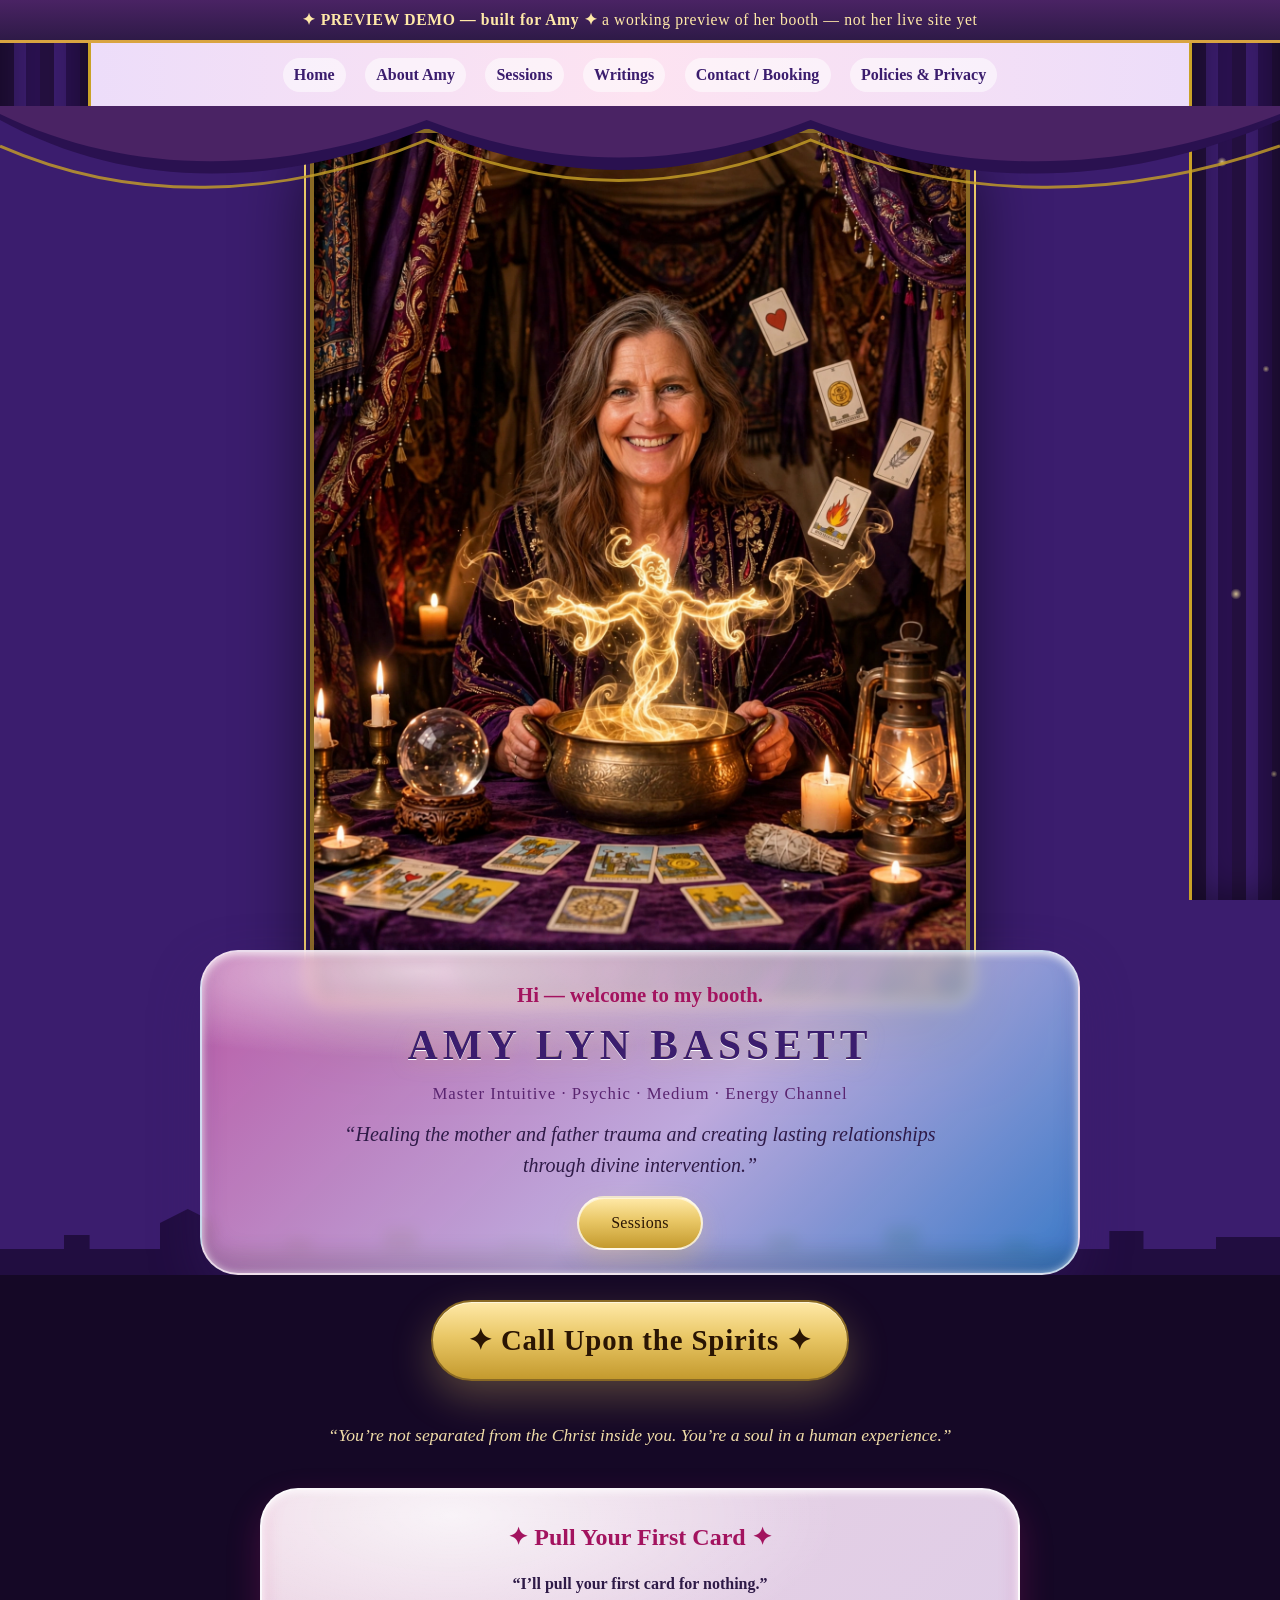
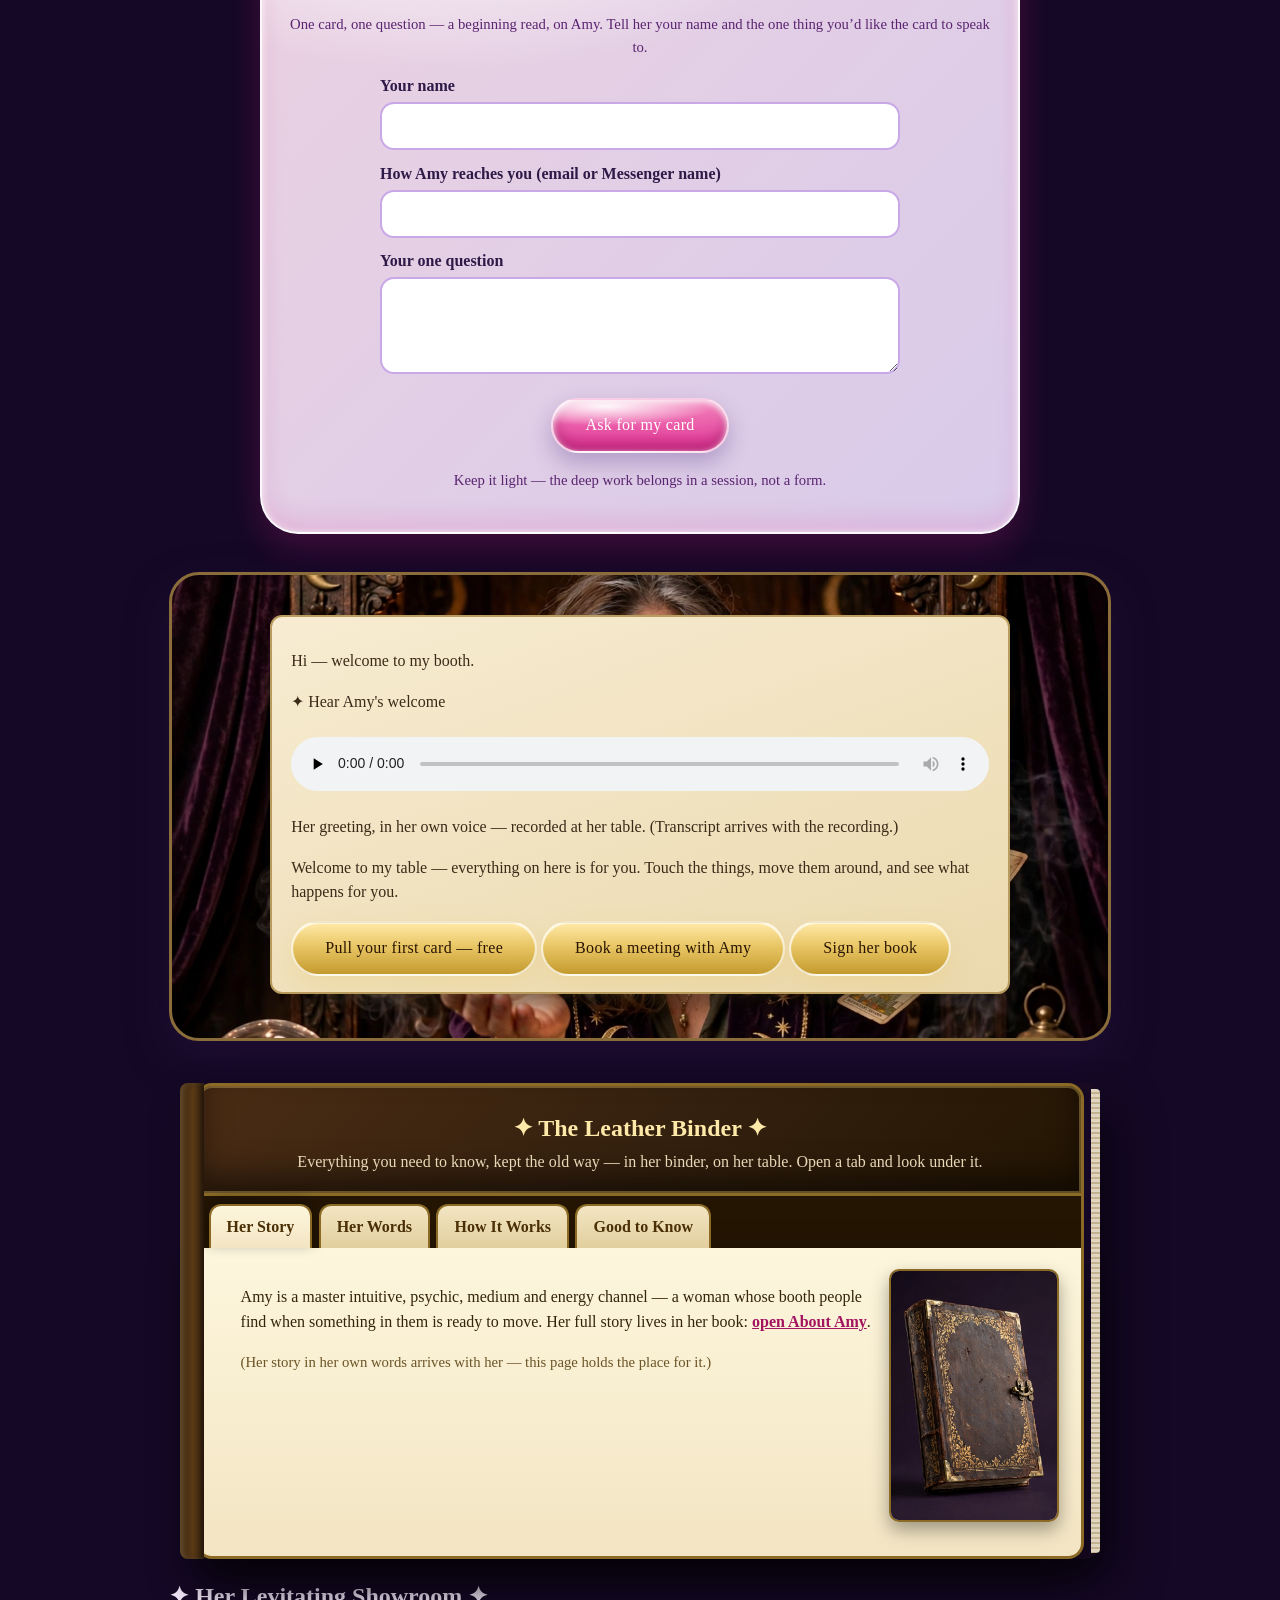
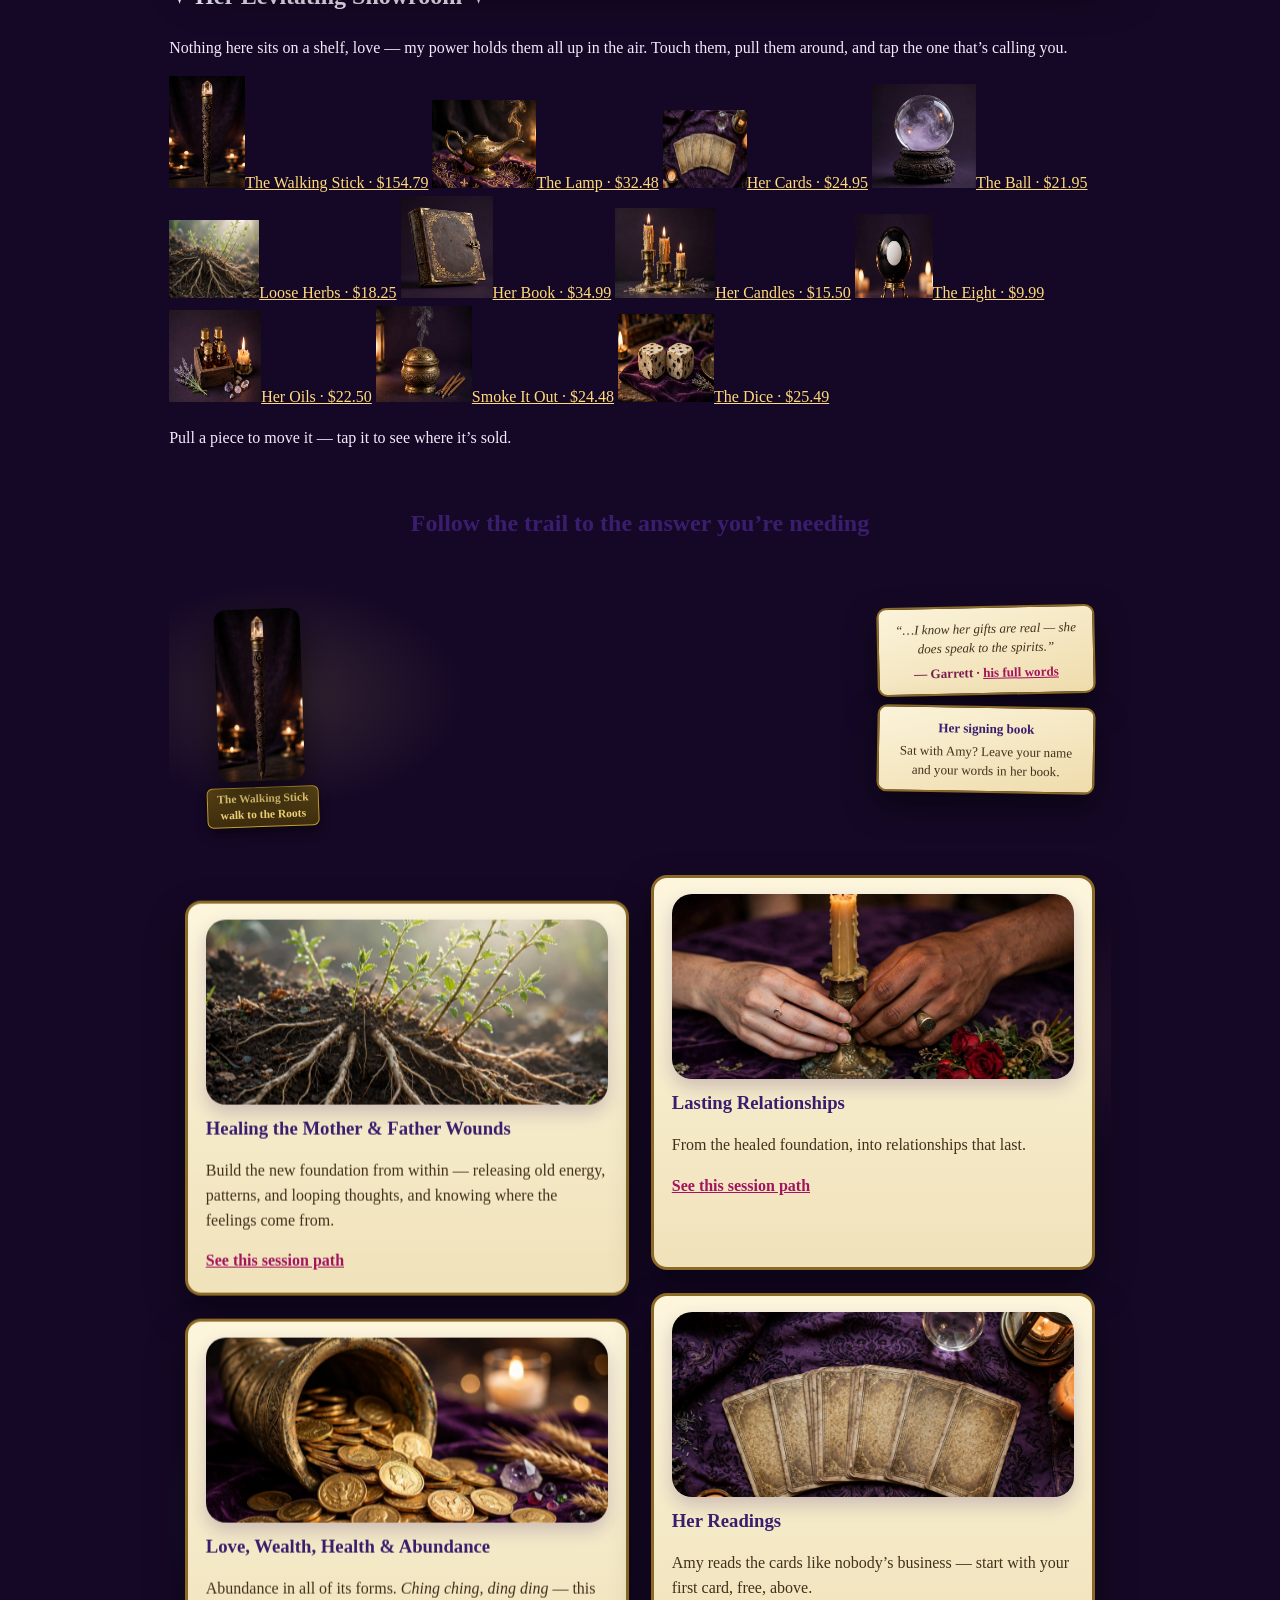
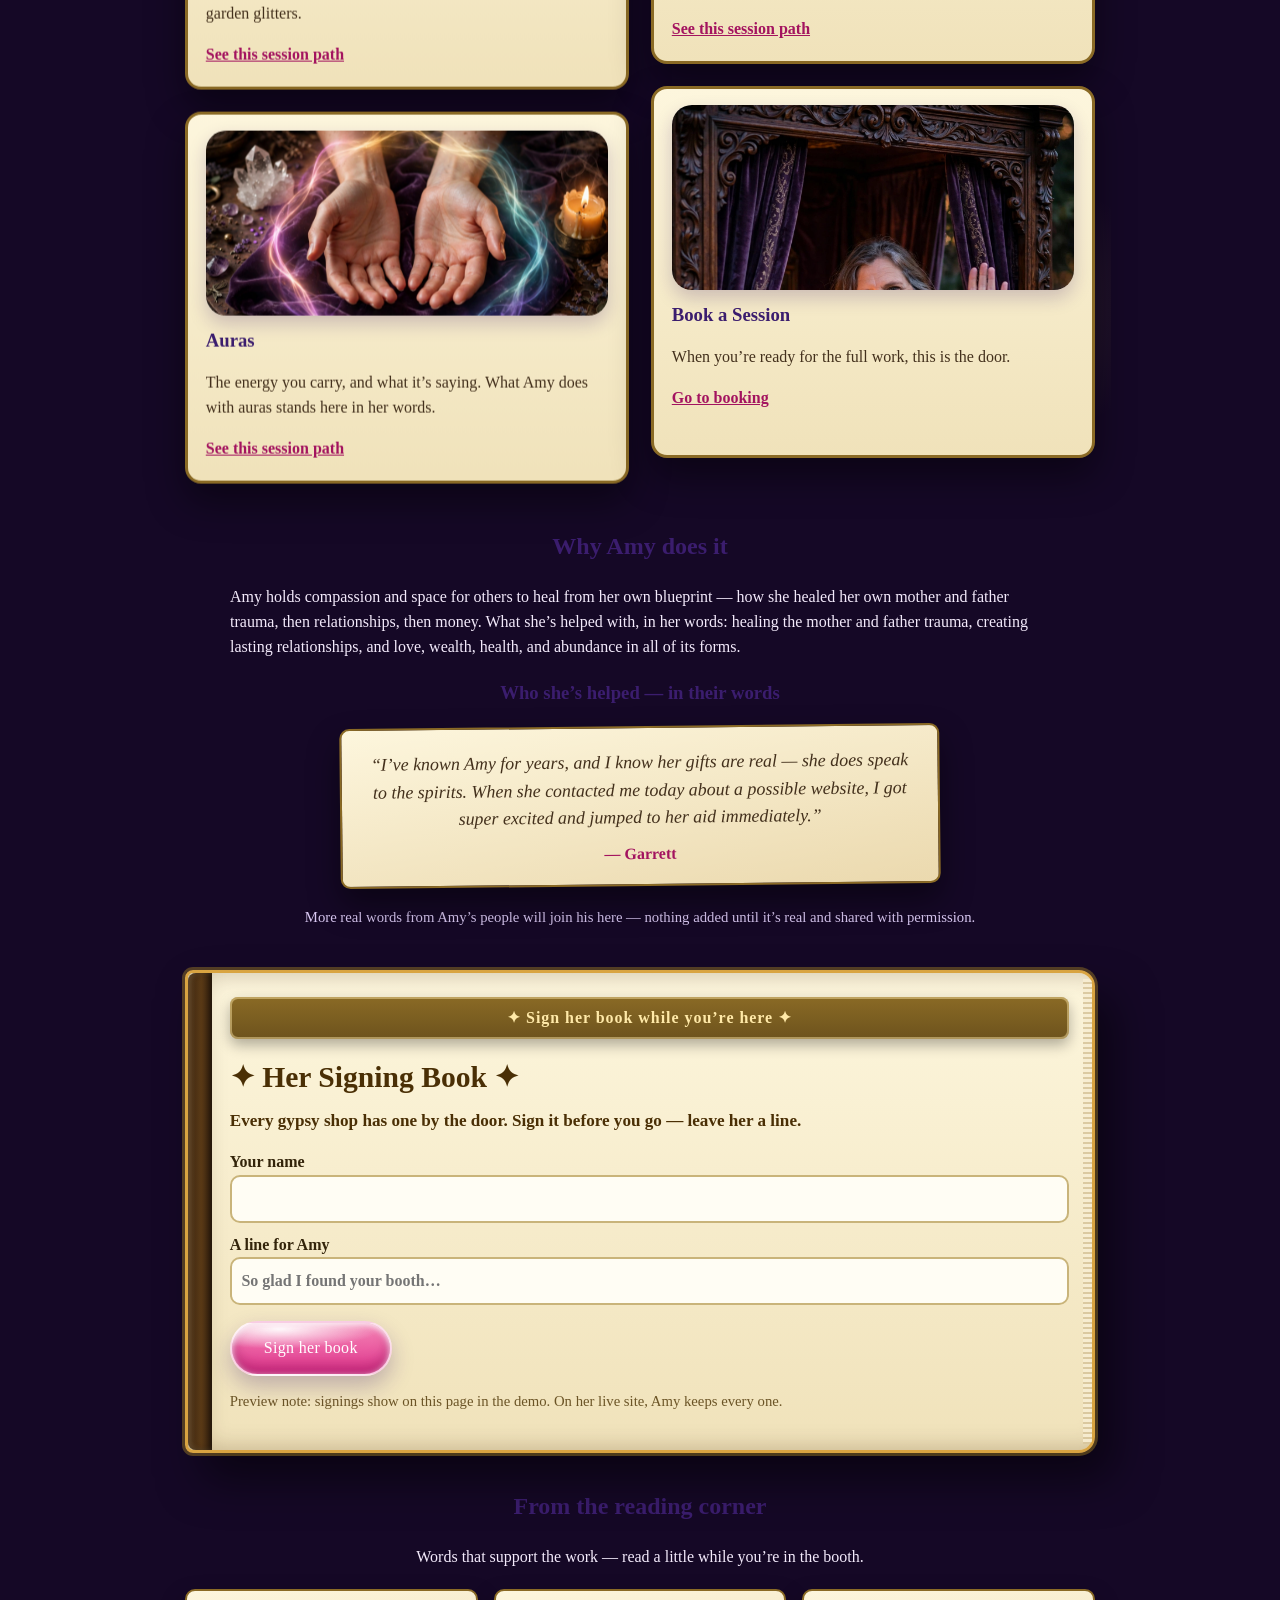
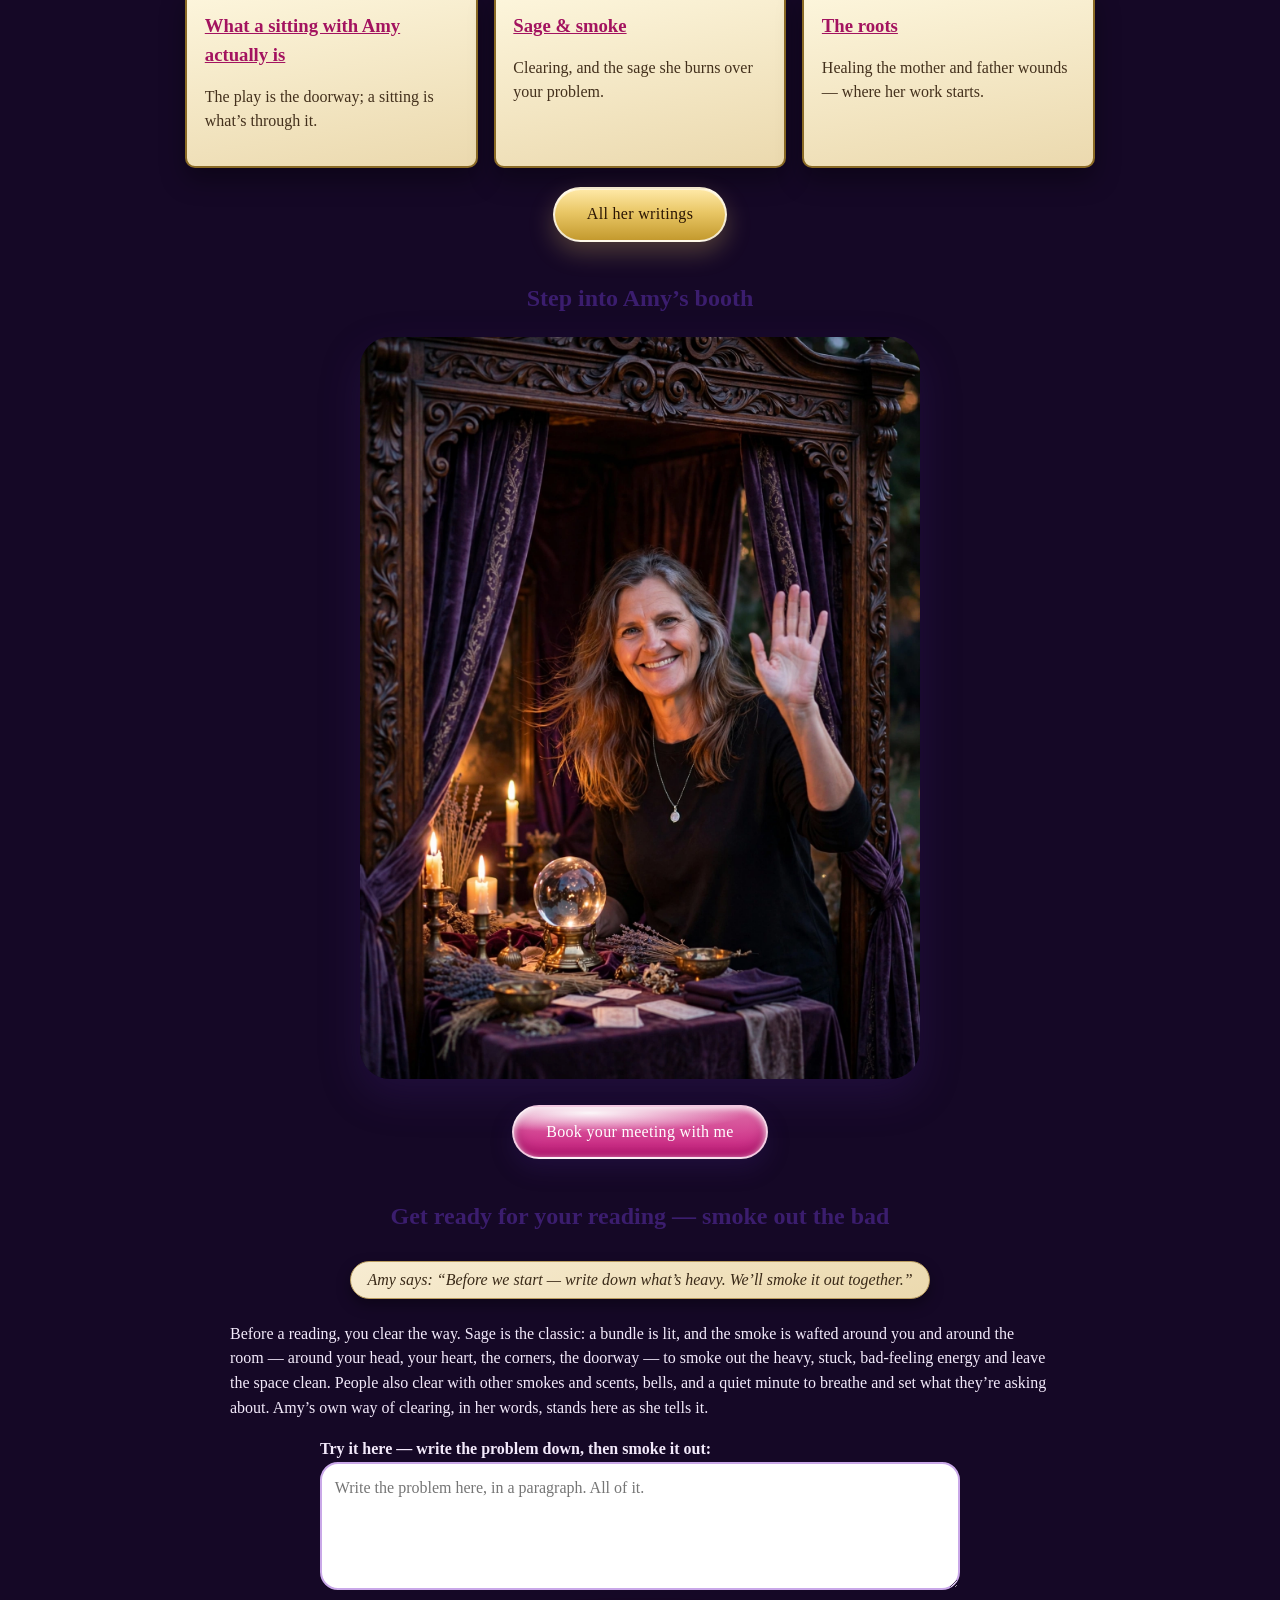
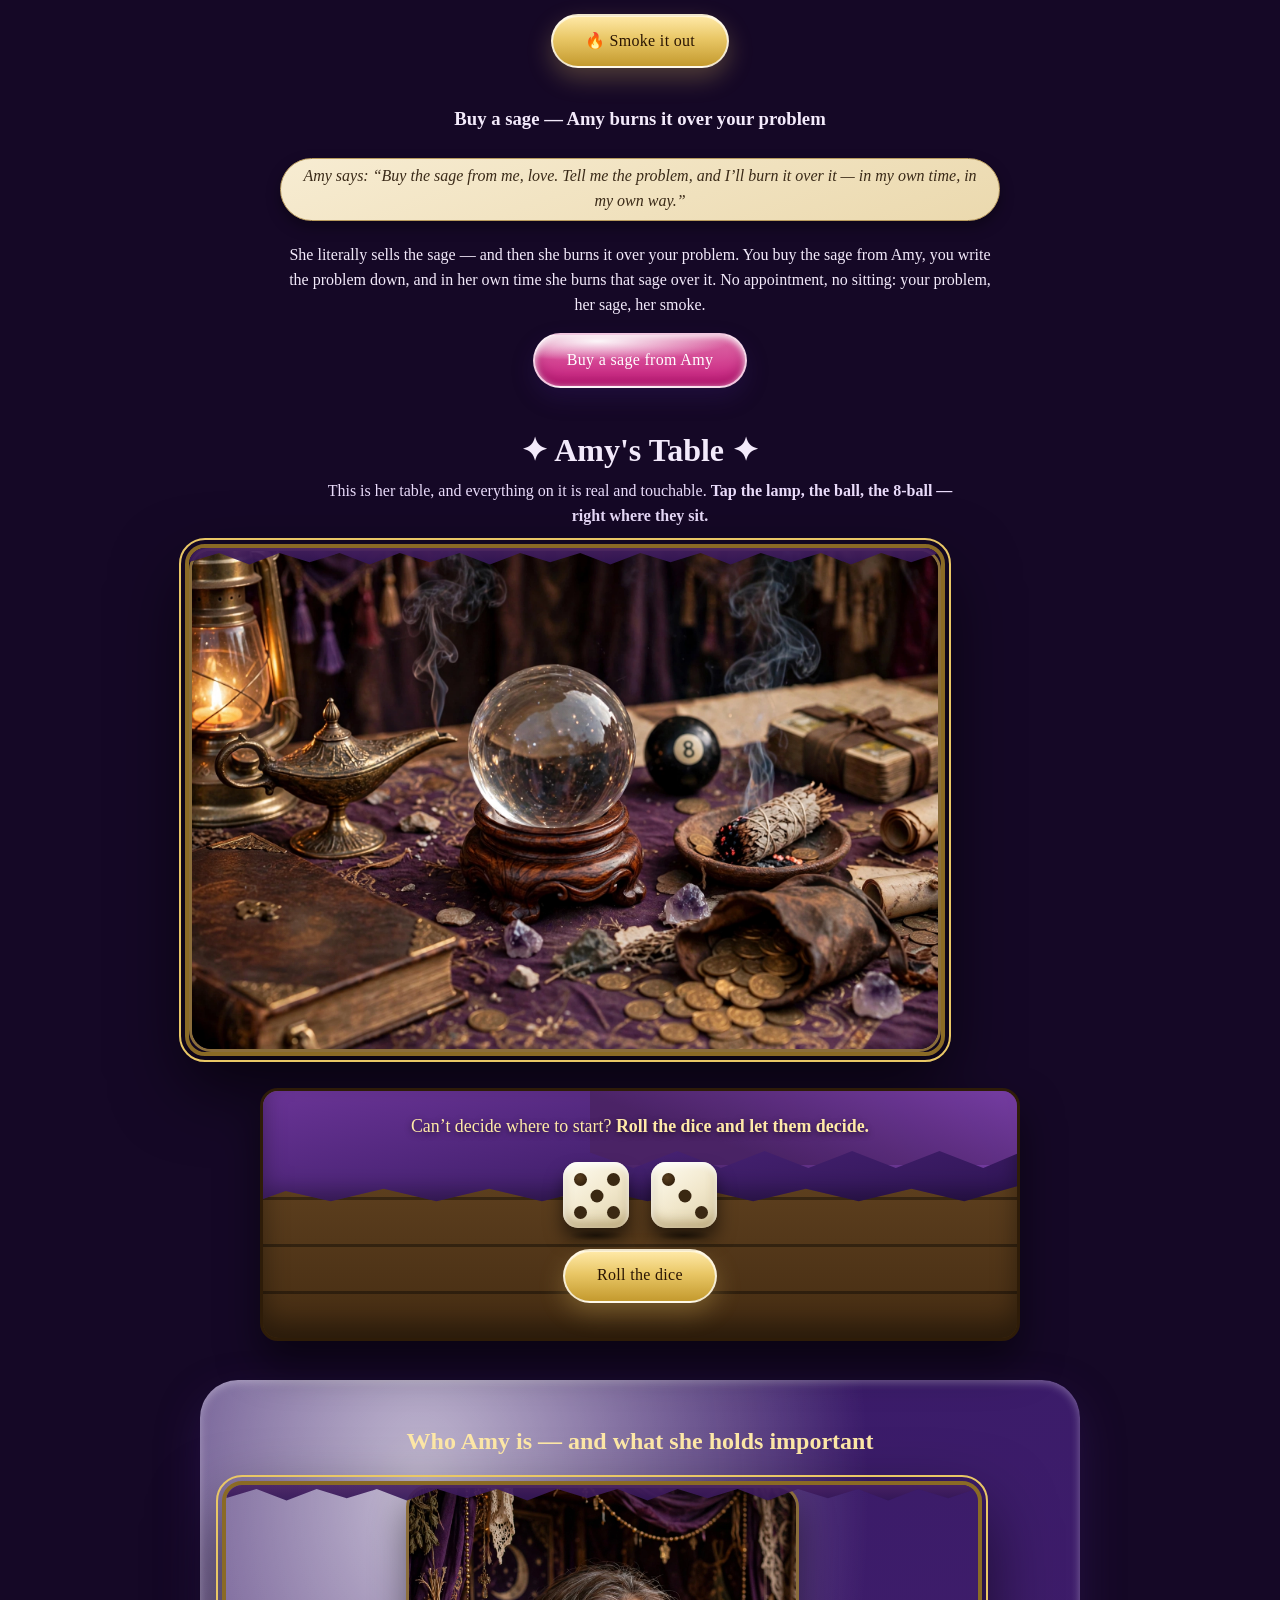
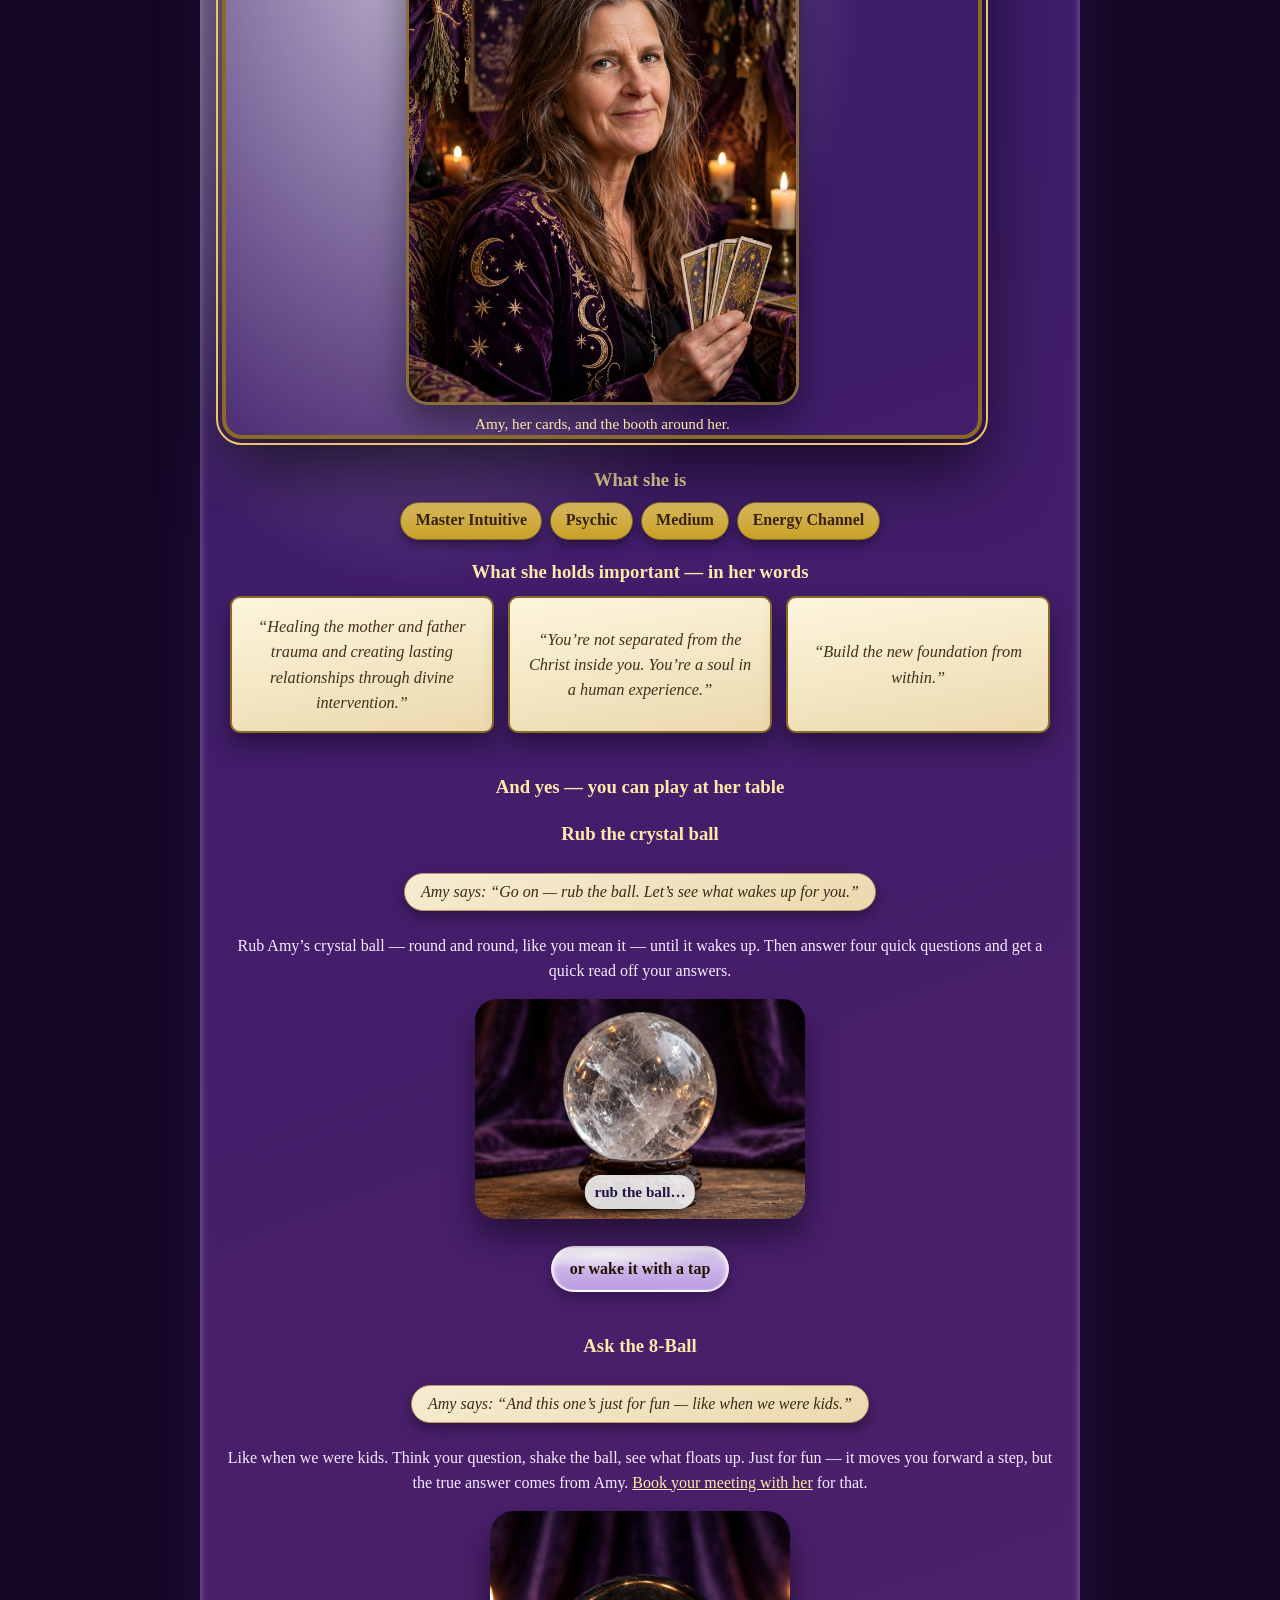
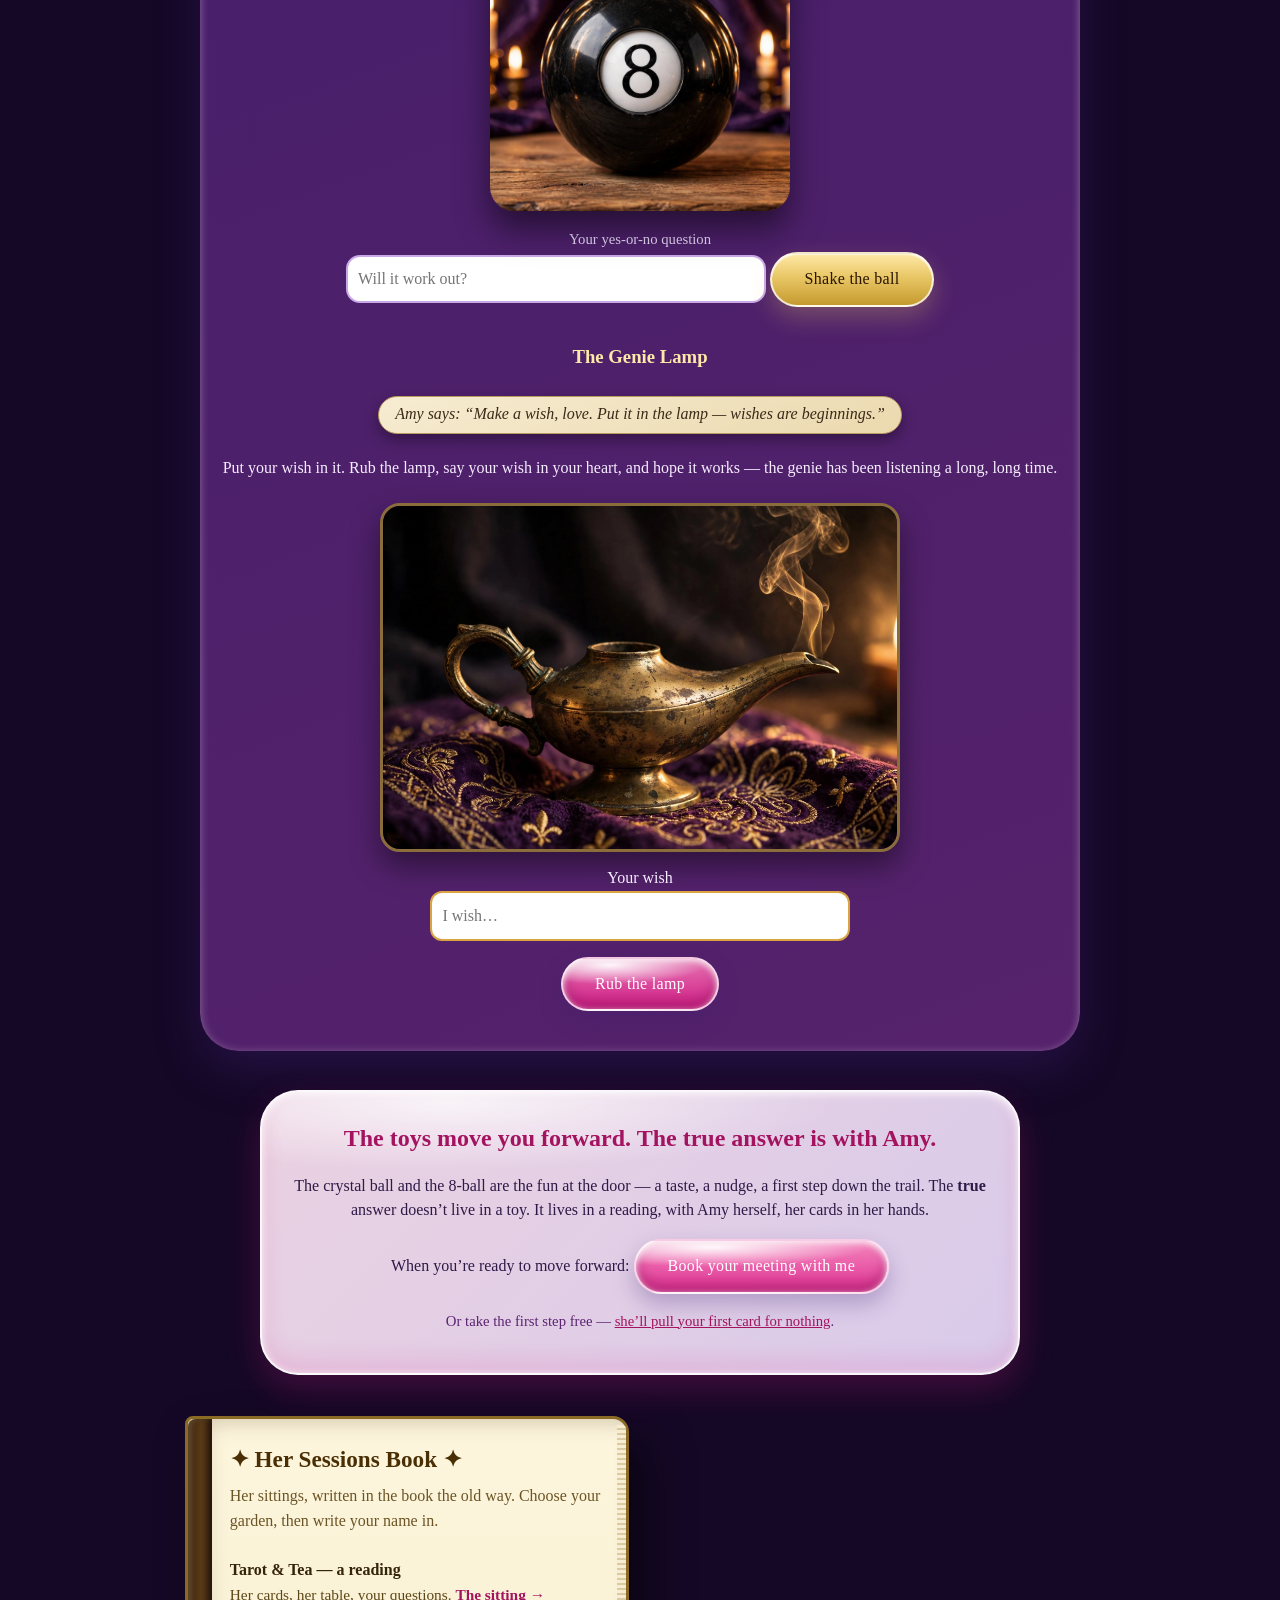
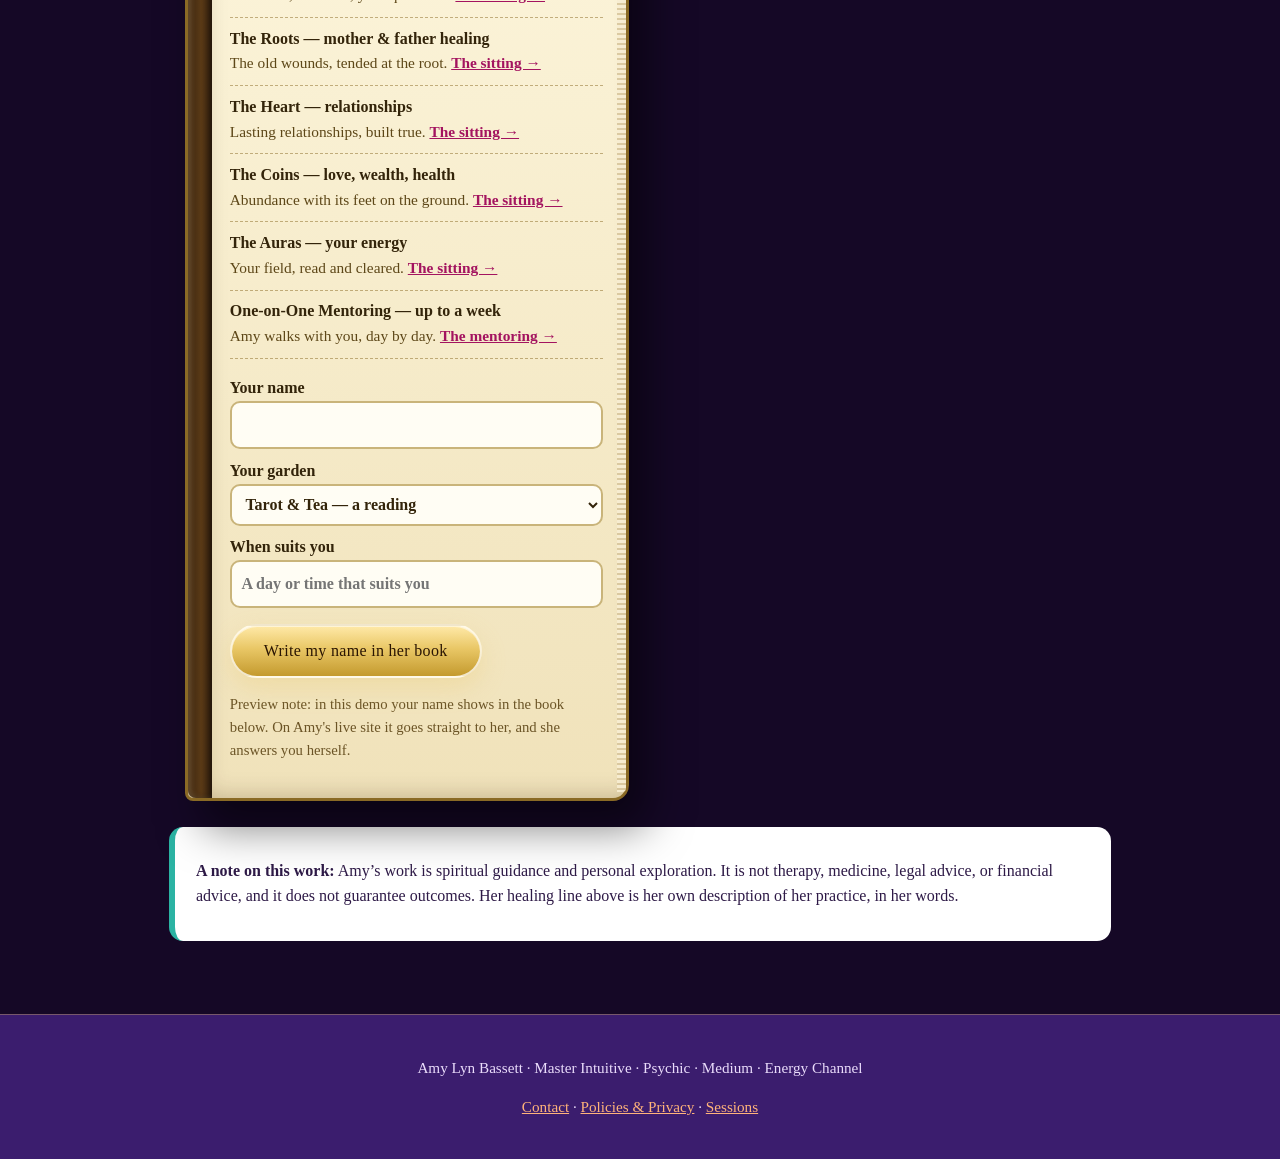
==== index.html @ a8928533 "Round 5: shelves abolished — Her Levitating Showroom (11 floating, draggable sale pieces)" ====
<!DOCTYPE html>
<html lang="en">
<head>
<meta charset="utf-8">
<meta name="viewport" content="width=device-width, initial-scale=1">
<title>Amy Lyn Bassett — Master Intuitive · Psychic · Medium · Energy Channel</title>
<meta name="description" content="Amy Lyn Bassett — master intuitive, psychic, medium, energy channel. Healing the mother and father trauma and creating lasting relationships through divine intervention.">
<link rel="stylesheet" href="style.css">
</head>
<body>
<div class="pagevine left" aria-hidden="true"></div>
<div class="pagevine right" aria-hidden="true"></div>

<div class="demoribbon" role="note">&#10022; PREVIEW DEMO — built for Amy &#10022; <span style="font-weight:400">a working preview of her booth — not her live site yet</span></div>
<a class="skip" href="#main">Skip to content</a>
<nav class="main" aria-label="Main">
  <a href="index.html">Home</a>
  <a href="about.html">About Amy</a>
  <a href="sessions.html">Sessions</a>
  <a href="articles.html">Writings</a>
  <a href="contact.html">Contact / Booking</a>
  <a href="policies.html">Policies &amp; Privacy</a>
</nav>

<header class="hero">
  <svg class="drape" viewBox="0 0 1200 90" preserveAspectRatio="none" aria-hidden="true">
    <path d="M0 0 H1200 V14 C 1050 84, 900 84, 760 22 C 640 78, 520 78, 400 22 C 260 84, 120 84, 0 14 Z" fill="#2A1150"/>
    <path d="M0 0 H1200 V8 C 1050 70, 900 70, 760 14 C 640 64, 520 64, 400 14 C 260 70, 120 70, 0 8 Z" fill="#4A2364"/>
    <path d="M0 40 C 120 96, 260 96, 400 34 C 520 88, 640 88, 760 34 C 900 96, 1050 96, 1200 40" fill="none" stroke="#C9A227" stroke-width="3" opacity="0.8"/>
  </svg>
  <img src="assets/table-hero.webp" alt="Amy Lyn Bassett at her reading table in her booth, greeting you — tarot cards, a crystal ball, candles and sage on the purple cloth, the genie of light and smoke rising from her brass pot. Artwork.">
  <div class="gel">
    <p style="font-size:1.3rem;margin:.1rem 0 0;color:#A3135F"><strong>Hi — welcome to my booth.</strong></p>
    <h1>AMY LYN BASSETT</h1>
    <p class="titles">Master Intuitive · Psychic · Medium · Energy Channel</p>
    <p class="headline">&ldquo;Healing the mother and father trauma and creating lasting relationships through divine intervention.&rdquo;</p>
    <a class="btn" href="sessions.html">Sessions</a>
  </div>
  <svg class="townline" viewBox="0 0 1200 70" preserveAspectRatio="none" aria-hidden="true">
    <path d="M0 70 V44 L60 44 L60 30 L84 30 L84 44 L150 44 L150 18 L176 4 L202 18 L202 44 L268 44 L268 34 L292 34 L292 44 L360 44 L360 24 L392 24 L392 44 L470 44 L470 38 L520 38 L520 44 L610 44 L610 14 L626 2 L642 14 L642 44 L720 44 L720 30 L748 30 L748 44 L830 44 L830 22 L862 22 L862 44 L940 44 L940 36 L966 36 L966 44 L1040 44 L1040 26 L1072 26 L1072 44 L1140 44 L1140 32 L1200 32 V70 Z" fill="#1D0B38"/>
  </svg>
</header>

<section class="summon" aria-label="Call upon the spirits">
  <button class="summonbtn" id="summonBtn" type="button">&#10022; Call Upon the Spirits &#10022;</button>
  <p class="summonmsg" id="summonMsg" hidden>The candles are lit and the smoke is rising — <strong>the spirits are listening.</strong> Come down to her table and touch her things. When you're ready, rub the crystal ball and answer four little questions.</p>
</section>





<main id="main">
  <p class="frame">&ldquo;You&rsquo;re not separated from the Christ inside you. You&rsquo;re a soul in a human experience.&rdquo;</p>

  <section class="pull" id="pull" aria-labelledby="pull-h">
    <h2 id="pull-h">&#10022; Pull Your First Card &#10022;</h2>
    <p><strong>&ldquo;I&rsquo;ll pull your first card for nothing.&rdquo;</strong></p>
    <p class="note">One card, one question — a beginning read, on Amy. Tell her your name and the one thing you&rsquo;d like the card to speak to.</p>
    <!-- SETUP: wire this form's action to Amy's chosen route (her Messenger or form provider) at launch. See README-SETUP.md -->
    <form class="pullform" method="post" action="#pull">
      <label for="pname">Your name</label>
      <input id="pname" name="name" type="text" autocomplete="name" required>
      <label for="pcontact">How Amy reaches you (email or Messenger name)</label>
      <input id="pcontact" name="contact" type="text" required>
      <label for="pq">Your one question</label>
      <textarea id="pq" name="question" rows="3" required></textarea>
      <p style="text-align:center"><button class="btn pink" type="submit">Ask for my card</button></p>
    </form>
    <p class="note">Keep it light — the deep work belongs in a session, not a form.</p>
  </section>

  <section class="boothscene" style="background-image:url('assets/scene-booth.webp')" aria-label="Amy's booth">
  <div class="sceneveil">
    <div class="welcomecard">
      <p class="boothhello">Hi — welcome to my booth.</p>
      <div class="welcomeplayer">
        <p class="wp-title">&#10022; Hear Amy's welcome</p>
        <audio controls preload="none" src="assets/welcome.mp3" aria-label="Amy's welcome, in her own voice"></audio>
        <p class="wp-note">Her greeting, in her own voice — recorded at her table. (Transcript arrives with the recording.)</p>
      </div>
      <p class="boothsub">Welcome to my table — everything on here is for you. Touch the things, move them around, and see what happens for you.</p>
      <div class="boothcta"><a class="btn" href="#pull">Pull your first card — free</a> <a class="btn btn-ghost" href="sessions.html">Book a meeting with Amy</a> <a class="btn btn-ghost" href="#signingbook">Sign her book</a></div>
    </div>
  </div>
</section>

<section class="binder" id="binder" aria-label="Amy's leather binder — everything you need to know">
  <div class="bindercover">
    <h2>&#10022; The Leather Binder &#10022;</h2>
    <p>Everything you need to know, kept the old way — in her binder, on her table. Open a tab and look under it.</p>
  </div>
  <div class="bindertabs" role="tablist" aria-label="Binder tabs">
    <button class="btab" role="tab" aria-selected="true" data-tab="story" type="button">Her Story</button>
    <button class="btab" role="tab" aria-selected="false" data-tab="words" type="button">Her Words</button>
    <button class="btab" role="tab" aria-selected="false" data-tab="how" type="button">How It Works</button>
    <button class="btab" role="tab" aria-selected="false" data-tab="know" type="button">Good to Know</button>
  </div>
  <div class="binderpage" data-page="story">
    <img class="binderpic" src="assets/obj-book.webp" alt="Her leather binder — worn brown leather tooled in gold, with brass corners and a brass clasp. Artwork.">
    <p>Amy is a master intuitive, psychic, medium and energy channel — a woman whose booth people find when something in them is ready to move. Her full story lives in her book: <a href="about.html">open About Amy</a>.</p>
    <p class="note">(Her story in her own words arrives with her — this page holds the place for it.)</p>
  </div>
  <div class="binderpage" data-page="words" hidden>
    <blockquote class="bquote">&ldquo;Healing the mother and father trauma and creating lasting relationships through divine intervention.&rdquo;</blockquote>
    <blockquote class="bquote">&ldquo;You're not separated from the Christ inside you. You're a soul in a human experience.&rdquo;</blockquote>
    <blockquote class="bquote">&ldquo;Build the new foundation from within.&rdquo;</blockquote>
    <p class="note">Her words, exactly as she says them.</p>
  </div>
  <div class="binderpage" data-page="how" hidden>
    <ol class="bstep">
      <li><strong>Pull your first card — free.</strong> One card, one question, on Amy.</li>
      <li><strong>Play at her table.</strong> The ball, the lamp, the smoke — little tastes that move you forward.</li>
      <li><strong>Get your quick read.</strong> Answer four little questions; Amy's helper drafts, Amy reads it and sends it herself.</li>
      <li><strong>Book the true answer.</strong> The deep work happens with Amy, in a sitting. Write your name in her sessions book below.</li>
    </ol>
  </div>
  <div class="binderpage" data-page="know" hidden>
    <ul class="bstep">
      <li>Readings are spiritual guidance and personal exploration — never therapy, medicine, or legal or financial advice.</li>
      <li>Nothing here promises an outcome. The work is honest or it isn't Amy's.</li>
      <li>What you tell the booth stays with the booth — used for your read and your follow-through, nothing else.</li>
      <li>The full word lives on the <a href="policies.html">Policies &amp; Privacy page</a>.</li>
    </ul>
  </div>
</section>



<section class="showroom" id="showroom" aria-labelledby="showroom-h">
  <h2 id="showroom-h">&#10022; Her Levitating Showroom &#10022;</h2>
  <p class="showroomline">Nothing here sits on a shelf, love — my power holds them all up in the air. Touch them, pull them around, and tap the one that&rsquo;s calling you.</p>
  <div class="showstage" id="showstage">
    <a class="levitem" data-buy="etsy-moondancer-staff" href="https://www.etsy.com/listing/4576373464/the-moondancer-handmade-wooden-walking?utm_source=OpenGraph&amp;utm_medium=PageTools&amp;utm_campaign=Share" target="_blank" rel="sponsored noopener" style="left:3%;top:26px;--amp:8px;--per:6.8s;--ph:-1.2s"><span class="levfloat"><img src="assets/obj-stick.webp" alt="The walking stick: a carved wooden staff with a crystal set in its top" style="width:76px;height:112px"><i class="levshadow" aria-hidden="true"></i><span class="plaque">The Walking Stick · $154.79</span></span></a>
    <a class="levitem" data-buy="etsy-brass-genie-lamp" href="https://www.etsy.com/listing/1380761013/brass-genie-lamp-embossed-aladin-oil" target="_blank" rel="sponsored noopener" style="left:27%;top:104px;--amp:11px;--per:5.6s;--ph:-3.4s"><span class="levfloat"><img src="assets/genie-lamp.webp" alt="A brass genie lamp" style="width:104px;height:88px"><i class="levshadow" aria-hidden="true"></i><span class="plaque">The Lamp · $32.48</span></span></a>
    <a class="levitem" data-buy="crookedcrows-rider-tarot" href="https://crookedcrows.com/product/the-rider-tarot-deck/" target="_blank" rel="sponsored noopener" style="left:52%;top:30px;--amp:9px;--per:7.4s;--ph:-0.6s"><span class="levfloat"><img src="assets/door-tarot.webp" alt="Her cards — a tarot deck" style="width:84px;height:78px"><i class="levshadow" aria-hidden="true"></i><span class="plaque">Her Cards · $24.95</span></span></a>
    <a class="levitem" data-buy="phoenixorion-crystal-ball-wood-stand" href="https://www.phoenixorion.com/phoenixorion/gazingballs3.htm" target="_blank" rel="sponsored noopener" style="left:75%;top:112px;--amp:12px;--per:6.2s;--ph:-4.8s"><span class="levfloat"><img src="assets/obj-ball.webp" alt="The crystal ball on its carved wood base" style="width:104px;height:104px"><i class="levshadow" aria-hidden="true"></i><span class="plaque">The Ball · $21.95</span></span></a>
    <a class="levitem" data-buy="mrh-loose-herbs" href="https://mountainroseherbs.com/cultivated-white-sage" target="_blank" rel="sponsored noopener" style="left:87%;top:238px;--amp:8px;--per:5.9s;--ph:-2.7s"><span class="levfloat"><img src="assets/door-roots.webp" alt="Loose herbs — cultivated white sage" style="width:90px;height:78px"><i class="levshadow" aria-hidden="true"></i><span class="plaque">Loose Herbs · $18.25</span></span></a>
    <a class="levitem" data-buy="etsy-refillable-leather-journal" href="https://www.etsy.com/listing/1267091130/refillable-leather-journal-premium-lined?click_key=e75cf0c1ce2c215ab919f5385ae7e8b286da867d%3A1267091130&amp;click_sum=8d61a482&amp;ref=related-1&amp;frs=1&amp;sts=1" target="_blank" rel="sponsored noopener" style="left:12%;top:242px;--amp:10px;--per:7.8s;--ph:-5.5s"><span class="levfloat"><img src="assets/obj-book.webp" alt="Her leather book" style="width:92px;height:102px"><i class="levshadow" aria-hidden="true"></i><span class="plaque">Her Book · $34.99</span></span></a>
    <a class="levitem" data-buy="etsy-beeswax-pillar" href="https://www.etsy.com/listing/237632308/short-beeswax-pillar-3-tall-beeswax" target="_blank" rel="sponsored noopener" style="left:36%;top:296px;--amp:9px;--per:6.5s;--ph:-1.9s"><span class="levfloat"><img src="assets/obj-candles.webp" alt="Her candles" style="width:100px;height:90px"><i class="levshadow" aria-hidden="true"></i><span class="plaque">Her Candles · $15.50</span></span></a>
    <a class="levitem" data-buy="maziply-magic-eight-ball" href="https://www.maziply.com/a/s/products/mattel-magic-eight-ball-novelty-toy" target="_blank" rel="sponsored noopener" style="left:60%;top:246px;--amp:11px;--per:5.4s;--ph:-4.1s"><span class="levfloat"><img src="assets/obj-eight.webp" alt="The magic eight ball" style="width:78px;height:84px"><i class="levshadow" aria-hidden="true"></i><span class="plaque">The Eight · $9.99</span></span></a>
    <a class="levitem" data-buy="mrh-lavender-oil" href="https://mountainroseherbs.com/lavender-essential-oil?correlationId=null" target="_blank" rel="sponsored noopener" style="left:80%;top:372px;--amp:8px;--per:7.1s;--ph:-0.3s"><span class="levfloat"><img src="assets/obj-oils.webp" alt="Essential oils" style="width:92px;height:92px"><i class="levshadow" aria-hidden="true"></i><span class="plaque">Her Oils · $22.50</span></span></a>
    <a class="levitem" data-buy="etsy-brass-incense-burner" href="https://www.etsy.com/listing/4538906495/vintage-brass-incense-burner-engraved" target="_blank" rel="sponsored noopener" style="left:23%;top:428px;--amp:10px;--per:6.9s;--ph:-3.0s"><span class="levfloat"><img src="assets/obj-incense.webp" alt="The incense burner" style="width:96px;height:96px"><i class="levshadow" aria-hidden="true"></i><span class="plaque">Smoke It Out · $24.48</span></span></a>
    <a class="levitem" data-buy="etsy-wooden-dice-set" href="https://www.etsy.com/listing/514417885/giant-wooden-yardzee-dice-set-complete" target="_blank" rel="sponsored noopener" style="left:55%;top:428px;--amp:9px;--per:6.1s;--ph:-5.9s"><span class="levfloat"><img src="assets/obj-dice.webp" alt="The dice — antique bone dice resting on purple velvet" style="width:96px;height:88px"><i class="levshadow" aria-hidden="true"></i><span class="plaque">The Dice · $25.49</span></span></a>
  </div>
  <p class="shownote">Pull a piece to move it — tap it to see where it&rsquo;s sold.</p>
</section>


  <h2 class="trailhead" style="text-align:center;color:var(--deep)">Follow the trail to the answer you&rsquo;re needing</h2>
  <div class="trail">
  <div class="traillane">
    <div class="sticklane">
  <a class="stickstand" href="sessions.html#healing" aria-label="The walking stick — take the path to the Roots"><img src="assets/obj-stick.webp" alt="Amy's walking stick: a carved wooden staff with a crystal set in its top, standing at the head of the path"><span>The Walking Stick<br>walk to the Roots</span></a>
    </div>
    <div class="carpet" aria-label="Two notes riding together at the head of the trail, like a magic carpet">
<figure class="floater fl"><blockquote>&ldquo;&hellip;I know her gifts are real — she does speak to the spirits.&rdquo;</blockquote><figcaption>— Garrett &middot; <a href="#garrett-card">his full words</a></figcaption></figure>
<a class="floater fr link" href="#signingbook"><strong>Her signing book</strong><span>Sat with Amy? Leave your name and your words in her book.</span></a>
    </div>
  </div>

    <article class="door">
      <img class="doorimg" src="assets/door-roots.webp" alt="Photograph of real roots in dark soil with new green shoots rising into morning light.">
      <h3>Healing the Mother &amp; Father Wounds</h3>
      <p>Build the new foundation from within — releasing old energy, patterns, and looping thoughts, and knowing where the feelings come from.</p>
      <a href="sessions.html#healing">See this session path</a>
    </article>
    <article class="door">
      <img class="doorimg" src="assets/door-heart.webp" alt="Photograph of two hands holding one lit candle together, roses beside them on purple velvet.">
      <h3>Lasting Relationships</h3>
      <p>From the healed foundation, into relationships that last.</p>
      <a href="sessions.html#relationships">See this session path</a>
    </article>
    <article class="door" id="money-door">
      <img class="doorimg" src="assets/door-coins.webp" alt="Photograph of real gold coins spilling from a brass cornucopia onto purple cloth, glinting in candlelight.">
      <h3>Love, Wealth, Health &amp; Abundance</h3>
      <p>Abundance in all of its forms. <em>Ching ching, ding ding</em> — this garden glitters.</p>
      <a href="sessions.html#abundance" id="chime-link">See this session path</a>
    </article>
    <article class="door">
      <img class="doorimg" src="assets/door-tarot.webp" alt="Photograph of real worn tarot cards fanned on purple cloth beside a crystal ball and a brass lantern.">
      <h3>Her Readings</h3>
      <p>Amy reads the cards like nobody&rsquo;s business — start with your first card, free, above.</p>
      <a href="sessions.html#readings">See this session path</a>
    </article>
    <article class="door">
      <img class="doorimg" src="assets/door-auras.webp" alt="Photograph of open hands on purple velvet, ringed by soft bands of pink, gold, teal and violet light.">
      <h3>Auras</h3>
      <p>The energy you carry, and what it&rsquo;s saying. What Amy does with auras stands here in her words.</p>
      <a href="sessions.html#auras">See this session path</a>
    </article>
    <article class="door">
      <img class="doorimg" style="object-position:center 6%" src="assets/booth.webp" alt="Amy waving hello from the carved entrance of her booth, her table and crystal ball beside her. Artwork.">
      <h3>Book a Session</h3>
      <p>When you&rsquo;re ready for the full work, this is the door.</p>
      <a href="contact.html">Go to booking</a>
    </article>
  </div>

  <section aria-labelledby="why-h" style="max-width:820px;margin:2.4rem auto">
    <h2 id="why-h" style="text-align:center;color:var(--deep)">Why Amy does it</h2>
    <p>Amy holds compassion and space for others to heal from her own blueprint — how she healed her own mother and father trauma, then relationships, then money. What she&rsquo;s helped with, in her words: healing the mother and father trauma, creating lasting relationships, and love, wealth, health, and abundance in all of its forms.</p>
    <h3 style="text-align:center;color:var(--deep)">Who she&rsquo;s helped — in their words</h3>
    <!-- Real testimonials only, with permission. First real card: Garrett's own words, given 2026-10-15. -->
    <figure class="tcard" id="garrett-card">
      <blockquote>&ldquo;I&rsquo;ve known Amy for years, and I know her gifts are real — she does speak to the spirits. When she contacted me today about a possible website, I got super excited and jumped to her aid immediately.&rdquo;</blockquote>
      <figcaption>— Garrett</figcaption>
    </figure>
    <p class="note" style="text-align:center">More real words from Amy&rsquo;s people will join his here — nothing added until it&rsquo;s real and shared with permission.</p>
  </section>

  <div style="max-width:1060px;margin:0 auto;padding:0 1rem">
<div class="openbook featured" id="signingbook">
    <p class="signflag">&#10022; Sign her book while you&rsquo;re here &#10022;</p>
    <h2>&#10022; Her Signing Book &#10022;</h2>
    <p class="booknote">Every gypsy shop has one by the door. Sign it before you go — leave her a line.</p>
    <form class="bookform" id="signForm">
      <label>Your name <input required name="sg_name" type="text" autocomplete="name"></label>
      <label>A line for Amy <input name="sg_line" type="text" maxlength="120" placeholder="So glad I found your booth&hellip;"></label>
      <button class="btn pink" type="submit">Sign her book</button>
      <p class="note" id="signMsg" hidden></p>
      <p class="note">Preview note: signings show on this page in the demo. On her live site, Amy keeps every one.</p>
    </form>
    <ul class="signedlist" id="signList" aria-live="polite"></ul>
  </div>
  </div>

    <section aria-labelledby="writings-h" style="max-width:1060px;margin:2.2rem auto;padding:0 1rem">
    <h2 id="writings-h" style="text-align:center;color:var(--deep)">From the reading corner</h2>
    <p style="text-align:center;max-width:640px;margin:0 auto">Words that support the work — read a little while you&rsquo;re in the booth.</p>
    <div class="artcards">
      <article class="artcard"><h3><a href="article-sitting.html">What a sitting with Amy actually is</a></h3><p>The play is the doorway; a sitting is what&rsquo;s through it.</p></article>
      <article class="artcard"><h3><a href="article-sage.html">Sage &amp; smoke</a></h3><p>Clearing, and the sage she burns over your problem.</p></article>
      <article class="artcard"><h3><a href="article-roots.html">The roots</a></h3><p>Healing the mother and father wounds — where her work starts.</p></article>
    </div>
    <p style="text-align:center"><a class="btn btn-ghost" href="articles.html">All her writings</a></p>
  </section>

<section aria-labelledby="booth-h" style="max-width:860px;margin:2.4rem auto;text-align:center">
    <h2 id="booth-h" style="color:var(--deep)">Step into Amy&rsquo;s booth</h2>
    <img src="assets/booth.webp" alt="Amy seated at her reading table inside a draped gypsy booth — tarot cards, a crystal ball, a brass lantern and candles on a purple and gold cloth. Artwork." style="width:100%;max-width:560px;border-radius:30px;box-shadow:0 16px 40px rgba(59,29,110,.30)">
    <p style="margin-top:1.1rem"><a class="btn pink" href="contact.html">Book your meeting with me</a></p>
  </section>

  <section id="ready" aria-labelledby="ready-h" style="max-width:820px;margin:2.4rem auto">
    <h2 id="ready-h" style="text-align:center;color:var(--deep)">Get ready for your reading — smoke out the bad</h2>
    <p style="text-align:center"><span class="herprompt">Amy says: &ldquo;Before we start — write down what&rsquo;s heavy. We&rsquo;ll smoke it out together.&rdquo;</span></p>
    <p>Before a reading, you clear the way. Sage is the classic: a bundle is lit, and the smoke is wafted around you and around the room — around your head, your heart, the corners, the doorway — to smoke out the heavy, stuck, bad-feeling energy and leave the space clean. People also clear with other smokes and scents, bells, and a quiet minute to breathe and set what they&rsquo;re asking about. Amy&rsquo;s own way of clearing, in her words, stands here as she tells it.</p>
    <div class="smokebox" id="smoke">
      <label for="problem" style="font-weight:bold">Try it here — write the problem down, then smoke it out:</label>
      <textarea id="problem" class="problem" rows="4" placeholder="Write the problem here, in a paragraph. All of it."></textarea>
      <div class="smokeveil" id="smokeveil" aria-hidden="true"></div>
    </div>
    <p style="text-align:center"><button class="btn" type="button" id="smokeBtn">&#128293; Smoke it out</button></p>
    <div class="resultcard" id="smokeResult" hidden>
      <p style="margin:.2rem 0"><strong>The smoke takes the problem. Here&rsquo;s the clear thought that&rsquo;s left:</strong></p>
      <p id="smokeAnswer" style="font-size:1.08rem"></p>
      <p class="note">A clear thought to sit with — for Amy&rsquo;s real answer, <a href="#pull">let her pull your first card, free</a>.</p>
    </div>
    <div class="sageburn" id="sageburn">
      <h3 style="margin-top:2.2rem">Buy a sage — Amy burns it over your problem</h3>
      <p><span class="herprompt">Amy says: &ldquo;Buy the sage from me, love. Tell me the problem, and I&rsquo;ll burn it over it — in my own time, in my own way.&rdquo;</span></p>
      <p>She literally sells the sage — and then she burns it over your problem. You buy the sage from Amy, you write the problem down, and in her own time she burns that sage over it. No appointment, no sitting: your problem, her sage, her smoke.</p>
      <p><button class="btn pink" type="button" id="sageBtn">Buy a sage from Amy</button></p>
      <form id="sageForm" class="sageform" hidden>
        <p><label>Your name<br><input id="sb_name" type="text" autocomplete="name" style="width:min(420px,92%);padding:.6rem;border-radius:12px;border:2px solid var(--gold);font:inherit"></label></p>
        <p><label>How Amy reaches you (email or phone)<br><input id="sb_contact" type="text" autocomplete="email" style="width:min(420px,92%);padding:.6rem;border-radius:12px;border:2px solid var(--gold);font:inherit"></label></p>
        <p><label>The problem — in your own words<br><textarea id="sb_need" rows="3" style="width:min(480px,94%);padding:.6rem;border-radius:12px;border:2px solid var(--gold);font:inherit" placeholder="What the sage is for&hellip;"></textarea></label></p>
        <p class="note" style="color:#EADCFB">Price — Amy sets the price of her sage, and it stands here when she does. On her live site, her payment step stands in this spot too — you pay Amy on her own rails, and your words go straight to her.</p>
        <p><button class="btn" type="submit">Send it to Amy</button></p>
      </form>
      <div class="resultcard" id="sageDone" hidden>
        <p style="margin:.2rem 0"><strong>It&rsquo;s in her hands.</strong></p>
        <p>Preview note: in this demo your words stay on this page — on Amy&rsquo;s live site they go straight to her with her payment step, and she burns the sage in her own time.</p>
      </div>
    </div>
  </section>

  <section class="thetable" aria-label="Amy's table — everything on it is touchable">
  <h2 class="tablename">&#10022; Amy's Table &#10022;</h2>
  <p class="tablenote">This is her table, and everything on it is real and touchable. <strong>Tap the lamp, the ball, the 8-ball — right where they sit.</strong></p>
  <figure class="tablefig">
    <img src="assets/play-table.webp" alt="Amy's table up close: a brass genie lamp, a crystal ball on a carved wooden base, an 8-ball, smoking sage, tarot cards and a pouch of gold coins on dark wood">
    <a class="spot" style="left:9%;top:36%" href="#genie" aria-label="The genie lamp — make a wish"><span>Make a Wish</span></a>
    <a class="spot" style="left:47%;top:34%" href="#ball" aria-label="The crystal ball — wake it"><span>Wake the Ball</span></a>
    <a class="spot" style="left:84%;top:38%" href="#eight" aria-label="The 8-ball — ask it"><span>Ask the 8-Ball</span></a>
    <a class="spot" style="left:87%;top:70%" href="#smoke" aria-label="The sage — smoke it out"><span>Smoke It Out</span></a>
    <a class="spot" style="left:52%;top:80%" href="#pull" aria-label="The cards — pull your first card free"><span>Pull a Card — Free</span></a>
    <a class="spot" style="left:16%;top:76%" href="sessions.html#abundance" aria-label="The coins — the abundance garden"><span>The Coins</span></a>
  </figure>
</section>

<div class="decider" id="decider">
  <p class="decider-q">Can&rsquo;t decide where to start? <strong>Roll the dice and let them decide.</strong></p>
  <div class="dicepair"><button class="physdie" id="dieA" data-n="5" type="button" aria-label="First die — touch to roll both dice"><span class="pip"></span></button><button class="physdie" id="dieB" data-n="3" type="button" aria-label="Second die — touch to roll both dice"><span class="pip"></span></button></div>
  <p><button class="btn" type="button" id="rollBtn">Roll the dice</button></p>
  <div class="resultcard" id="diceResult" hidden>
    <p style="margin:.2rem 0"><strong>The dice have spoken</strong></p>
    <p id="diceText" style="font-size:1.08rem"></p>
    <p><a class="btn pink" id="diceGo" href="#play">Take me there</a></p>
  </div>
</div>

<section class="play" id="play" aria-labelledby="play-h">
    <h2 id="play-h">Who Amy is — and what she holds important</h2>
    <figure class="tablefig">
      <img src="assets/cover-1.webp" alt="Amy holding her cards in her booth — purple velvet, brass and candlelight. Artwork." style="max-height:520px;width:auto;max-width:100%;margin:0 auto">
      <figcaption>Amy, her cards, and the booth around her.</figcaption>
    </figure>
    <div class="infowall">
      <h3>What she is</h3>
      <p class="whatis"><span>Master Intuitive</span><span>Psychic</span><span>Medium</span><span>Energy Channel</span></p>
      <h3>What she holds important — in her words</h3>
      <div class="herwords">
        <figure class="hwcard"><blockquote>&ldquo;Healing the mother and father trauma and creating lasting relationships through divine intervention.&rdquo;</blockquote></figure>
        <figure class="hwcard"><blockquote>&ldquo;You&rsquo;re not separated from the Christ inside you. You&rsquo;re a soul in a human experience.&rdquo;</blockquote></figure>
        <figure class="hwcard"><blockquote>&ldquo;Build the new foundation from within.&rdquo;</blockquote></figure>
      </div>
    </div>
    <h3 style="margin-top:2.4rem">And yes — you can play at her table</h3>
    <h3>Rub the crystal ball</h3>
    <p><span class="herprompt">Amy says: &ldquo;Go on — rub the ball. Let&rsquo;s see what wakes up for you.&rdquo;</span></p>
    <p>Rub Amy&rsquo;s crystal ball — round and round, like you mean it — until it wakes up. Then answer four quick questions and get a quick read off your answers.</p>
    <div class="ball" id="ball" role="button" tabindex="0" aria-label="Crystal ball on a carved wood base. Rub it, or press Enter, to wake it."><img class="ballphoto" src="assets/obj-ball-real.webp" alt=""><span class="mist" id="ballMist">rub the ball&hellip;</span></div>
    <p><button class="chip" type="button" id="wakeBtn">or wake it with a tap</button></p>

    <form id="quiz" hidden>
      <h3>Four quick questions</h3>
      <p><strong>1. What brought you to the booth today?</strong></p>
      <div role="radiogroup" aria-label="What brought you here" data-q="door">
        <button type="button" class="chip" role="radio" aria-checked="false" data-v="relationships">Love</button>
        <button type="button" class="chip" role="radio" aria-checked="false" data-v="abundance">Money &amp; abundance</button>
        <button type="button" class="chip" role="radio" aria-checked="false" data-v="healing">Family &amp; the old wounds</button>
        <button type="button" class="chip" role="radio" aria-checked="false" data-v="auras">My energy feels off</button>
      </div>
      <p><strong>2. How does it feel right now?</strong></p>
      <div role="radiogroup" aria-label="How it feels" data-q="feel">
        <button type="button" class="chip" role="radio" aria-checked="false" data-v="loop">Stuck in a loop</button>
        <button type="button" class="chip" role="radio" aria-checked="false" data-v="heavy">Heavy</button>
        <button type="button" class="chip" role="radio" aria-checked="false" data-v="restless">Restless</button>
        <button type="button" class="chip" role="radio" aria-checked="false" data-v="hopeful">Curious &amp; hopeful</button>
      </div>
      <p><strong>3. What do you want most?</strong></p>
      <div role="radiogroup" aria-label="What you want" data-q="want">
        <button type="button" class="chip" role="radio" aria-checked="false" data-v="clarity">Clarity</button>
        <button type="button" class="chip" role="radio" aria-checked="false" data-v="healing">Healing</button>
        <button type="button" class="chip" role="radio" aria-checked="false" data-v="beginning">A new beginning</button>
        <button type="button" class="chip" role="radio" aria-checked="false" data-v="reassurance">Reassurance</button>
      </div>
      <p><strong>4. Pick the symbol that pulls you:</strong></p>
      <div role="radiogroup" aria-label="Pick a symbol" data-q="symbol">
        <button type="button" class="chip" role="radio" aria-checked="false" data-v="moon">&#127769; The Moon</button>
        <button type="button" class="chip" role="radio" aria-checked="false" data-v="coin">&#129689; The Coin</button>
        <button type="button" class="chip" role="radio" aria-checked="false" data-v="flame">&#128293; The Flame</button>
        <button type="button" class="chip" role="radio" aria-checked="false" data-v="feather">&#129718; The Feather</button>
      </div>
      <p><button class="btn" type="submit">Read my answers</button></p>
    </form>
    <div class="resultcard" id="quizResult" hidden>
      <p style="margin:.2rem 0"><strong>Your quick read</strong></p>
      <p id="quizRead" style="font-size:1.08rem"></p>
      <p><a class="btn" id="quizDoorLink" href="sessions.html">See that path</a> &nbsp; <a class="btn pink" href="#pull">Pull your first card — free</a></p>
      <!-- Amy's Muse (founder-settled 2026-10-15): she has her own Muse for the reads, running the direct script (~/workspace/your_files/AMY-MUSE-READS-SCRIPT-2026-10-15.md). The visitor's packet reaches Amy through the free-pull form below; her Muse follows the answers and drafts the fuller read for her to send. No API, no agent, no login in the site. -->
      <p id="amyAiRow"><a class="btn" href="#pull">Send my answers to Amy — her Muse drafts the fuller read</a></p>
      <p class="note">A quick read off four answers is a taste. Amy&rsquo;s real read is her cards, in a session.</p>
    </div>

    <h3 style="margin-top:2.2rem" id="eight">Ask the 8-Ball</h3>
    <p><span class="herprompt">Amy says: &ldquo;And this one&rsquo;s just for fun — like when we were kids.&rdquo;</span></p>
    <p>Like when we were kids. Think your question, shake the ball, see what floats up. Just for fun — it moves you forward a step, but the true answer comes from Amy. <a href="contact.html" style="color:#FFE9A8">Book your meeting with her</a> for that.</p>
    <div class="ball8" id="ball8"><img class="eightphoto" src="assets/obj-eight-real.webp" alt="A heavy black 8-ball on Amy's table, the number 8 showing in its window"><div class="win" id="ball8Win" hidden></div></div>
    <p><label for="q8" class="note" style="color:#EADCFB">Your yes-or-no question</label><br>
    <input id="q8" type="text" style="width:min(420px,90%);padding:.6rem;border-radius:14px;border:2px solid #C9A8E8;font:inherit" placeholder="Will it work out?">
    <button class="btn" type="button" id="shakeBtn">Shake the ball</button></p>

    <h3 style="margin-top:2.2rem">The Genie Lamp</h3>
    <p><span class="herprompt">Amy says: &ldquo;Make a wish, love. Put it in the lamp — wishes are beginnings.&rdquo;</span></p>
    <p>Put your wish in it. Rub the lamp, say your wish in your heart, and hope it works — the genie has been listening a long, long time.</p>
    <div class="lampwrap" id="genie">
      <img class="lampimg" id="lampImg" src="assets/genie-lamp.webp" alt="An antique brass genie lamp on purple cloth, a wisp of smoke curling from its spout. Artwork." title="Rub the lamp">
      <p style="margin-top:.9rem"><label>Your wish<br>
      <input id="wishText" type="text" maxlength="120" placeholder="I wish&hellip;" style="width:min(420px,90%);padding:.65rem;border-radius:12px;border:2px solid var(--gold);font:inherit"></label></p>
      <p><button class="btn pink" id="rubBtn" type="button">Rub the lamp</button></p>
      <div class="resultcard" id="wishResult" hidden>
        <p style="margin:.2rem 0"><strong>The genie heard you</strong></p>
        <p id="wishEcho" style="font-style:italic"></p>
        <p id="wishAnswer" style="font-size:1.08rem"></p>
        <p class="note">A wish is a beginning, not a guarantee — the genie hopes with you. Wishes grow roots in a reading: <a href="contact.html" style="color:#FFE9A8">book your meeting with Amy</a>, or start with her <a href="#pull" style="color:#FFE9A8">free card</a>.</p>
      </div>
    </div>
  </section>

  <section class="pull" aria-labelledby="forward-h">
    <h2 id="forward-h" style="color:#A3135F;margin:.2rem 0 .5rem">The toys move you forward. The true answer is with Amy.</h2>
    <p>The crystal ball and the 8-ball are the fun at the door — a taste, a nudge, a first step down the trail. The <strong>true</strong> answer doesn&rsquo;t live in a toy. It lives in a reading, with Amy herself, her cards in her hands.</p>
    <p>When you&rsquo;re ready to move forward: <a class="btn pink" href="contact.html">Book your meeting with me</a></p>
    <p class="note">Or take the first step free — <a href="#pull">she&rsquo;ll pull your first card for nothing</a>.</p>
  </section>

  <section class="bookrow" aria-label="Her sessions book and her signing book">
  <div class="openbook" id="sessionsbook">
    <h2>&#10022; Her Sessions Book &#10022;</h2>
    <p class="booknote">Her sittings, written in the book the old way. Choose your garden, then write your name in.</p>
    <ul class="sesslist">
      <li><strong>Tarot &amp; Tea — a reading</strong><span>Her cards, her table, your questions. <a href="sessions.html#readings">The sitting &rarr;</a></span></li>
      <li><strong>The Roots — mother &amp; father healing</strong><span>The old wounds, tended at the root. <a href="sessions.html#healing">The sitting &rarr;</a></span></li>
      <li><strong>The Heart — relationships</strong><span>Lasting relationships, built true. <a href="sessions.html#relationships">The sitting &rarr;</a></span></li>
      <li><strong>The Coins — love, wealth, health</strong><span>Abundance with its feet on the ground. <a href="sessions.html#abundance">The sitting &rarr;</a></span></li>
      <li><strong>The Auras — your energy</strong><span>Your field, read and cleared. <a href="sessions.html#auras">The sitting &rarr;</a></span></li>
      <li><strong>One-on-One Mentoring — up to a week</strong><span>Amy walks with you, day by day. <a href="sessions.html#mentoring">The mentoring &rarr;</a></span></li>
    </ul>
    <form class="bookform" id="bookForm">
      <label>Your name <input required name="bk_name" type="text" autocomplete="name"></label>
      <label>Your garden <select name="bk_garden"><option>Tarot &amp; Tea — a reading</option><option>The Roots — healing</option><option>The Heart — relationships</option><option>The Coins — abundance</option><option>The Auras — energy</option></select></label>
      <label>When suits you <input name="bk_when" type="text" placeholder="A day or time that suits you"></label>
      <button class="btn" type="submit">Write my name in her book</button>
      <p class="note" id="bookMsg" hidden></p>
      <p class="note">Preview note: in this demo your name shows in the book below. On Amy's live site it goes straight to her, and she answers you herself.</p>
    </form>
    <ul class="signedlist" id="bookList" aria-live="polite"></ul>
  </div>

  </section>

<section class="trust" aria-label="About this work">
    <p><strong>A note on this work:</strong> Amy&rsquo;s work is spiritual guidance and personal exploration. It is not therapy, medicine, legal advice, or financial advice, and it does not guarantee outcomes. Her healing line above is her own description of her practice, in her words.</p>
  </section>
</main>

<footer>
  <p>Amy Lyn Bassett · Master Intuitive · Psychic · Medium · Energy Channel</p>
  <p><a href="contact.html">Contact</a> · <a href="policies.html">Policies &amp; Privacy</a> · <a href="sessions.html">Sessions</a></p>
</footer>
<script>
// Ching ching, ding ding — a soft coin-and-bell chime when the money garden's path is taken.
(function(){
  var link=document.getElementById('chime-link');
  if(!link) return;
  link.addEventListener('click',function(){
    try{
      var ctx=new (window.AudioContext||window.webkitAudioContext)();
      [[1318.5,0],[1760,0.09],[2093,0.18]].forEach(function(n){
        var o=ctx.createOscillator(),g=ctx.createGain();
        o.type='sine';o.frequency.value=n[0];
        g.gain.setValueAtTime(0.0001,ctx.currentTime+n[1]);
        g.gain.exponentialRampToValueAtTime(0.12,ctx.currentTime+n[1]+0.02);
        g.gain.exponentialRampToValueAtTime(0.0001,ctx.currentTime+n[1]+0.5);
        o.connect(g);g.connect(ctx.destination);o.start(ctx.currentTime+n[1]);o.stop(ctx.currentTime+n[1]+0.55);
      });
    }catch(e){}
  });
})();
</script>
<script>
// Booth play: crystal ball rub -> questionnaire -> quick read; 8-ball; smoke-out.
(function(){
  // --- Crystal ball ---
  var ball=document.getElementById('ball'), mist=document.getElementById('ballMist'),
      quiz=document.getElementById('quiz'), energy=0, awake=false;
  function wake(){
    if(awake) return; awake=true;
    ball.classList.add('awake'); mist.textContent='the ball is awake — answer below';
    quiz.hidden=false; quiz.scrollIntoView({behavior:'smooth',block:'center'});
  }
  function rub(e){ if(awake) return; energy+= (e.movementX||e.movementY)?2:1;
    mist.textContent='rubbing… the mist is moving';
    ball.style.filter='brightness('+(1+Math.min(energy,100)/220)+')';
    if(energy>=110) wake(); }
  ball.addEventListener('pointermove',rub);
  ball.addEventListener('pointerdown',function(){energy+=25; if(energy>=110) wake();});
  ball.addEventListener('keydown',function(e){ if(e.key==='Enter'||e.key===' '){e.preventDefault(); wake();} });
  document.getElementById('wakeBtn').addEventListener('click',wake);

  // --- Questionnaire chips ---
  var answers={};
  quiz.querySelectorAll('[role="radiogroup"]').forEach(function(g){
    g.addEventListener('click',function(e){
      var b=e.target.closest('.chip'); if(!b) return;
      g.querySelectorAll('.chip').forEach(function(c){c.setAttribute('aria-checked','false')});
      b.setAttribute('aria-checked','true'); answers[g.dataset.q]=b.dataset.v;
    });
  });
  var READS={
    healing:{name:'the Roots Garden — healing the mother & father wounds',anchor:'sessions.html#healing',
      line:'Your answers point down, to the roots. What happened early set a pattern that still loops — and patterns built in the past can be rebuilt from within, one honest layer at a time.'},
    relationships:{name:'the Heart Garden — lasting relationships',anchor:'sessions.html#relationships',
      line:'Your answers point to the heart. The question under your question is about connection — who meets you where you actually are, and what has to heal so love can last.'},
    abundance:{name:'the Coin Garden — love, wealth, health & abundance',anchor:'sessions.html#abundance',
      line:'Your answers point to the glittering garden. Abundance in all its forms starts with clearing what blocks the flow — the coin turns when the channel is clean.'},
    auras:{name:'the Aura Garden — your energy',anchor:'sessions.html#auras',
      line:'Your answers point to your energy itself. Before the situation changes, the field around it does — clearing and reading your aura is where Amy would start.'}
  };
  quiz.addEventListener('submit',function(e){
    e.preventDefault();
    if(!answers.door){ alert('Pick what brought you here — question 1 — and the ball can read you.'); return; }
    var r=READS[answers.door], feel=answers.feel||'heavy', want=answers.want||'clarity';
    var FEEL={loop:'You named the loop — seeing it is the first break in it.',heavy:'You named the heaviness — it lifts from the root, not the surface.',restless:'You named the restlessness — that is energy asking for a direction.',hopeful:'You came in curious and hopeful — the best possible way to arrive.'};
    var WANT={clarity:'You want clarity most — one true card beats ten maybes.',healing:'You want healing most — that work is Amy\u2019s blueprint.',beginning:'You want a new beginning — beginnings are planted, not found.',reassurance:'You want reassurance — sometimes the answer is simply: you are not as stuck as you fear.'};
    document.getElementById('quizRead').textContent='Your answers point to '+r.name+'. '+r.line+' '+FEEL[feel]+' '+WANT[want];
    document.getElementById('quizDoorLink').href=r.anchor;
    // The packet for Amy's Muse is assembled here at setup time and carried by the free-pull form:
    // "My quick answers at Amy Lyn Bassett's booth: brought here by X, feeling Y, wanting Z, symbol W."
    var res=document.getElementById('quizResult'); res.hidden=false;
    res.scrollIntoView({behavior:'smooth',block:'center'});
  });

  // --- 8-ball (just for fun) ---
  var ANSWERS=['Yes — the way is clear','Signs point to yes','It is looking bright','Without a doubt — go','Ask again when your heart is quieter','Cloudy — pull a card instead','Better not to force it now','Don\u2019t count on it','No — not this path','The ball says maybe, Amy\u2019s cards say more','Concentrate and ask again','Outlook good — trust the nudge'];
  var b8=document.getElementById('ball8'), win=document.getElementById('ball8Win');
  document.getElementById('shakeBtn').addEventListener('click',function(){
    b8.classList.remove('shake'); void b8.offsetWidth; b8.classList.add('shake');
    win.hidden=false; win.textContent='…';
    setTimeout(function(){ win.textContent=ANSWERS[Math.floor(Math.random()*ANSWERS.length)]; },620);
  });

  // --- Genie lamp ---
  var GENIE=['The smoke curls up and carries it. A wish spoken clearly is halfway to being a plan.',
    'Heard, and hoped for, right alongside you. Now — one small step today that the wish would nod at.',
    'The genie smiles: this wish has good bones. Feed it one honest action this week.',
    'Your wish is in the air now. What it needs next is roots — Amy can show you where it wants to grow.',
    'A thousand lamps have heard a thousand wishes. The ones that came true were the ones somebody worked for. Start small; start today.',
    'The lamp glows warm. Somewhere, that means yes — keep going and find out where.',
    'Wish received, with feeling. Hold it gently, say it daily, and watch what moves.',
    'The genie bows: “A fine wish. I’ll hope with you — and Amy can help you build the road to it.”'];
  var lamp=document.getElementById('lampImg'), wishIn=document.getElementById('wishText'),
      wRes=document.getElementById('wishResult'), wEcho=document.getElementById('wishEcho'), wAns=document.getElementById('wishAnswer');
  function rubLamp(){
    if(!wishIn.value.trim()){ wishIn.focus(); wishIn.placeholder='Say the wish first — the genie needs to hear it.'; return; }
    lamp.classList.add('rubbed'); wRes.hidden=true;
    setTimeout(function(){
      lamp.classList.remove('rubbed');
      wEcho.textContent='“'+wishIn.value.trim()+'”';
      wAns.textContent=GENIE[Math.floor(Math.random()*GENIE.length)];
      wRes.hidden=false; wRes.scrollIntoView({behavior:'smooth',block:'center'});
    },900);
  }
  document.getElementById('rubBtn').addEventListener('click',rubLamp);
  lamp.addEventListener('click',rubLamp);

  // --- Smoke it out ---
  var SOLUTIONS=['Name it once, out loud, then let it go for tonight. Your clear step is the smallest one you can take today — take only that one.',
    'The problem is loud because it is bundled. Unbundle it: one worry is real, the rest is echo. Handle the real one first.',
    'Clear thought: you do not have to solve the whole thing — you have to stop carrying it alone. Say it to one person you trust.',
    'What the smoke leaves behind: the facts are smaller than the fear around them. Write the facts in three lines. Act on line one.',
    'Breathe out the loop. The clear step is a boundary: one kind, firm “not right now” — and mean it.',
    'The answer under the smoke: rest is part of the work. Decide nothing tonight; the morning version of you reads it clearer.',
    'Clear solution: forgive the version of you that didn\u2019t know. Then do the next right thing, once, today.',
    'Let the old story burn down to one sentence you can carry: “I am building the new foundation from within.” Start there.'];
  var veil=document.getElementById('smokeveil'), prob=document.getElementById('problem'),
      sRes=document.getElementById('smokeResult'), sAns=document.getElementById('smokeAnswer');
  document.getElementById('smokeBtn').addEventListener('click',function(){
    if(!prob.value.trim()){ prob.focus(); prob.placeholder='Write it first — the smoke needs something to carry away.'; return; }
    sRes.hidden=true; prob.classList.remove('gone'); veil.classList.remove('on'); void veil.offsetWidth;
    veil.classList.add('on'); prob.classList.add('gone');
    setTimeout(function(){
      prob.value=''; prob.classList.remove('gone');
      sAns.textContent=SOLUTIONS[Math.floor(Math.random()*SOLUTIONS.length)];
      sRes.hidden=false; sRes.scrollIntoView({behavior:'smooth',block:'center'});
    },2100);
  });
})();
</script>

<script>
(function(){
  // Binder tabs
  var tabs=[].slice.call(document.querySelectorAll('.btab'));
  var pages=[].slice.call(document.querySelectorAll('.binderpage'));
  tabs.forEach(function(t){ t.addEventListener('click',function(){
    tabs.forEach(function(x){x.setAttribute('aria-selected', x===t?'true':'false');});
    pages.forEach(function(p){ p.hidden = p.getAttribute('data-page')!==t.getAttribute('data-tab'); });
  });});
  // Call upon the spirits
  var sb=document.getElementById('summonBtn'), sm=document.getElementById('summonMsg');
  if(sb){ sb.addEventListener('click',function(){
    document.body.classList.add('summoned'); sm.hidden=false;
    var play=document.getElementById('play'); if(play) play.scrollIntoView({behavior:'smooth'});
  });}
  // Sessions book
  var bf=document.getElementById('bookForm');
  if(bf){ bf.addEventListener('submit',function(e){ e.preventDefault();
    var n=bf.bk_name.value.trim(); if(!n) return;
    var li=document.createElement('li'); li.textContent=n+' — '+bf.bk_garden.value+(bf.bk_when.value.trim()? ' · '+bf.bk_when.value.trim():'');
    document.getElementById('bookList').prepend(li);
    var m=document.getElementById('bookMsg'); m.hidden=false; m.textContent='Your name is in her book, '+n.split(' ')[0]+'. In her live shop, Amy gets it the moment you write it.';
    bf.reset();
  });}
  // Signing book
  var sf=document.getElementById('signForm');
  if(sf){ sf.addEventListener('submit',function(e){ e.preventDefault();
    var n=sf.sg_name.value.trim(); if(!n) return;
    var li=document.createElement('li'); li.textContent=n+(sf.sg_line.value.trim()? ' — “'+sf.sg_line.value.trim()+'”':'');
    document.getElementById('signList').prepend(li);
    var m=document.getElementById('signMsg'); m.hidden=false; m.textContent='Signed, with thanks. Amy reads every name in this book.';
    sf.reset();
  });}
})();
</script>
<script>
(function(){
  var btn=document.getElementById('rollBtn'); if(!btn) return;
  var A=document.getElementById('dieA'), B=document.getElementById('dieB');
  var res=document.getElementById('diceResult'), txt=document.getElementById('diceText'), go=document.getElementById('diceGo');
  var FATES=[
    {max:4, text:'Rub the crystal ball — wake it up and answer its four little questions.', href:'#ball', cta:'Rub the ball'},
    {max:6, text:'Pick up the Crazy Eight — think a yes-or-no question and shake it, just for fun.', href:'#eight', cta:'Pick up the Crazy Eight'},
    {max:7, text:'Pull your first card — on Amy, for nothing. The path says start at the beginning.', href:'#pull', cta:'Pull my free card'},
    {max:9, text:'Make a wish on the genie lamp — put it in the lamp and hope it works.', href:'#genie', cta:'Make a wish'},
    {max:11, text:'Smoke it out — write the problem down and watch it clear.', href:'#smoke', cta:'Smoke it out'},
    {max:12, text:'No playing around — the dice send you straight to Amy. Write your name in her sessions book.', href:'#sessionsbook', cta:'Book with Amy'}];
  var rolling=false;
  function castDice(){
    if(rolling) return; rolling=true; res.hidden=true;
    A.classList.add('rolling'); B.classList.add('rolling');
    var spins=0;
    var iv=setInterval(function(){
      A.setAttribute('data-n', 1+Math.floor(Math.random()*6));
      B.setAttribute('data-n', 1+Math.floor(Math.random()*6));
      if(++spins>10){ clearInterval(iv);
        var a=+A.getAttribute('data-n'), b=+B.getAttribute('data-n');
        A.classList.remove('rolling'); B.classList.remove('rolling');
        var sum=a+b, fate=null;
        for(var i=0;i<FATES.length;i++){ if(sum<=FATES[i].max){ fate=FATES[i]; break; } }
        txt.textContent='You rolled '+sum+'. '+fate.text;
        go.setAttribute('href',fate.href); go.textContent=fate.cta;
        res.hidden=false; rolling=false;
      }
    },75);
  }
  btn.addEventListener('click', castDice);
  A.addEventListener('click', castDice);
  B.addEventListener('click', castDice);
})();
</script>
<script>
(function(){
  var b=document.getElementById('sageBtn'), f=document.getElementById('sageForm'), d=document.getElementById('sageDone');
  if(!b||!f) return;
  b.addEventListener('click',function(){ f.hidden=!f.hidden; if(!f.hidden){ var n=document.getElementById('sb_name'); if(n) n.focus(); } });
  f.addEventListener('submit',function(e){ e.preventDefault();
    if(!document.getElementById('sb_name').value.trim() || !document.getElementById('sb_need').value.trim()) return;
    f.hidden=true; b.hidden=true; d.hidden=false; d.scrollIntoView({behavior:'smooth',block:'center'});
  });
})();
</script>

<script>
(function(){
  var stage=document.getElementById('showstage');
  if(!stage) return;
  var THRESH=6;
  stage.querySelectorAll('.levitem').forEach(function(item){
    var pid=null, sx=0, sy=0, ox=0, oy=0, dragging=false, moved=false;
    item.addEventListener('pointerdown', function(e){
      if(e.button!==undefined && e.button!==0) return;
      pid=e.pointerId; sx=e.clientX; sy=e.clientY; dragging=false; moved=false;
      var r=item.getBoundingClientRect(), sr=stage.getBoundingClientRect();
      ox=r.left-sr.left; oy=r.top-sr.top;
      try{ item.setPointerCapture(pid); }catch(_){}
    });
    item.addEventListener('pointermove', function(e){
      if(pid===null || e.pointerId!==pid) return;
      var dx=e.clientX-sx, dy=e.clientY-sy;
      if(!dragging && Math.sqrt(dx*dx+dy*dy)>THRESH){
        dragging=true; moved=true; item.classList.add('dragging');
      }
      if(dragging){
        var nx=Math.max(0, Math.min(ox+dx, stage.clientWidth-item.offsetWidth));
        var ny=Math.max(0, Math.min(oy+dy, stage.clientHeight-item.offsetHeight));
        item.style.left=nx+'px'; item.style.top=ny+'px';
      }
    });
    function end(e){
      if(pid===null || e.pointerId!==pid) return;
      pid=null; dragging=false; item.classList.remove('dragging');
    }
    item.addEventListener('pointerup', end);
    item.addEventListener('pointercancel', end);
    item.addEventListener('click', function(e){
      if(moved){ e.preventDefault(); moved=false; }
    });
  });
})();
</script>
</body>
</html>
---- style.css ----
/* Amy Lyn Bassett — staging build. Palette pulled from her cover art (Design v2). */
:root{
  --pink:#F27BB5; --magenta:#E0218A; --blue:#35B6F0; --deep:#3B1D6E;
  --lav:#EADCFB; --teal:#2BB3A3; --gold:#D9A441; --flame:#FFB37A; --cream:#FFF8F1;
  --ink:#2E1A47;
}
*{box-sizing:border-box}
body{margin:0;font-family:Georgia,'Times New Roman',serif;background:var(--cream);color:var(--ink);line-height:1.55}
a{color:#14608A}
a:focus-visible,button:focus-visible{outline:3px solid var(--blue);outline-offset:2px}
.skip{position:absolute;left:-999px;top:0;background:var(--deep);color:#fff;padding:.5rem 1rem;z-index:10}
.skip:focus{left:0}
nav.main{display:flex;flex-wrap:wrap;gap:.4rem 1.2rem;justify-content:center;padding:.9rem 1rem;background:linear-gradient(90deg,var(--lav),#FDE3F1,var(--lav))}
nav.main a{font-weight:bold;text-decoration:none;color:var(--deep);padding:.3rem .7rem;border-radius:999px;background:rgba(255,255,255,.55)}
nav.main a:hover{background:#fff}
.hero{position:relative;background:var(--deep)}
.hero img{width:100%;max-height:78vh;object-fit:cover;object-position:top center;display:block}
.gel{position:relative;margin:-7rem auto 0;max-width:880px;padding:1.6rem 1.8rem 1.4rem;border-radius:38px;
  background:radial-gradient(ellipse 80% 45% at 25% 6%,rgba(255,255,255,.65),rgba(255,255,255,0) 60%),
             linear-gradient(135deg,rgba(242,123,181,.68),rgba(234,220,251,.74) 55%,rgba(53,182,240,.62));
  border:2px solid rgba(255,255,255,.7);
  backdrop-filter:blur(7px) saturate(1.35);
  box-shadow:inset 0 2px 8px rgba(255,255,255,.85),inset 0 -14px 26px rgba(59,29,110,.18),0 18px 50px rgba(59,29,110,.35);text-align:center}
.gel h1{margin:.1rem 0 .2rem;font-size:2.6rem;letter-spacing:.12em;color:var(--deep);text-shadow:0 1px 0 #fff}
.titles{margin:.2rem 0 .8rem;font-size:1.05rem;letter-spacing:.06em;color:#5A2470}
.gel .headline{font-size:1.25rem;font-style:italic;color:var(--ink);max-width:640px;margin:.4rem auto .9rem}
/* Jelly buttons (founder, 2026-10-15): a clear glossy blob OVER the color — content/color underneath, highlight on top, soft squish shadow. */
.btn{display:inline-block;position:relative;color:#241300;font-weight:bold;text-decoration:none;cursor:pointer;
  font:inherit;padding:.8rem 2rem;border-radius:999px;
  background:radial-gradient(ellipse 90% 55% at 30% 12%,rgba(255,255,255,.95),rgba(255,255,255,.25) 55%,rgba(255,255,255,0) 70%),
             linear-gradient(180deg,rgba(255,211,106,.88),rgba(217,164,65,.88));
  border:2px solid rgba(255,255,255,.75);
  box-shadow:inset 0 2px 6px rgba(255,255,255,.9),inset 0 -8px 14px rgba(146,96,10,.35),0 10px 22px rgba(59,29,110,.28);
  backdrop-filter:blur(3px) saturate(1.3)}
.btn:hover{filter:brightness(1.07)}
.btn:active{transform:translateY(2px) scale(.985);box-shadow:inset 0 2px 8px rgba(255,255,255,.8),inset 0 -4px 10px rgba(146,96,10,.35),0 4px 10px rgba(59,29,110,.25)}
.btn.pink{color:#fff;
  background:radial-gradient(ellipse 90% 55% at 30% 12%,rgba(255,255,255,.95),rgba(255,255,255,.22) 55%,rgba(255,255,255,0) 70%),
             linear-gradient(180deg,rgba(242,123,181,.90),rgba(224,33,138,.90));
  box-shadow:inset 0 2px 6px rgba(255,255,255,.9),inset 0 -8px 14px rgba(120,8,70,.40),0 10px 22px rgba(59,29,110,.28)}
main{max-width:980px;margin:0 auto;padding:1rem 1.2rem 3rem}
.frame{text-align:center;font-style:italic;color:#5A2470;font-size:1.1rem;margin:1.6rem auto;max-width:720px}
.trail{position:relative;margin:2rem auto;max-width:860px}
.trail:before{content:"";position:absolute;left:50%;top:0;bottom:0;width:10px;transform:translateX(-50%);
  background:repeating-linear-gradient(180deg,var(--gold) 0 26px,transparent 26px 44px);border-radius:6px;opacity:.75}
.door{position:relative;width:46%;border-radius:30px;padding:1.1rem 1.3rem;margin:1.6rem 0;
  background:radial-gradient(ellipse 85% 40% at 25% 4%,rgba(255,255,255,.9),rgba(255,255,255,0) 60%),rgba(255,255,255,.86);
  border:2px solid rgba(255,255,255,.85);
  box-shadow:inset 0 2px 6px rgba(255,255,255,.95),inset 0 -10px 18px rgba(59,29,110,.08),0 12px 28px rgba(59,29,110,.18);
  backdrop-filter:blur(4px) saturate(1.25)}
.door:nth-child(odd){margin-right:auto}
.door:nth-child(even){margin-left:auto}
.door h3{margin:.2rem 0 .4rem;color:var(--deep)}
.door .garden{font-size:1.7rem}
.door a{font-weight:bold}
.pull{background:radial-gradient(ellipse 85% 40% at 25% 4%,rgba(255,255,255,.75),rgba(255,255,255,0) 60%),
  linear-gradient(135deg,rgba(253,227,241,.92),rgba(234,220,251,.92));
  border:2px solid rgba(255,255,255,.85);border-radius:38px;
  padding:1.6rem;text-align:center;max-width:760px;margin:2.4rem auto;
  box-shadow:inset 0 2px 8px rgba(255,255,255,.9),inset 0 -12px 22px rgba(224,33,138,.14),0 14px 34px rgba(224,33,138,.22);
  backdrop-filter:blur(4px) saturate(1.3)}
.pull h2{color:#A3135F;margin:.2rem 0 .5rem}
form.pullform{max-width:520px;margin:1rem auto 0;text-align:left}
form.pullform label{display:block;font-weight:bold;margin:.7rem 0 .2rem}
form.pullform input,form.pullform textarea{width:100%;padding:.6rem;border-radius:14px;border:2px solid #C9A8E8;font:inherit;background:#fff}
.note{font-size:.92rem;color:#5A2470}
.cardgrid{display:grid;grid-template-columns:repeat(auto-fit,minmax(240px,1fr));gap:1rem;margin:1.2rem 0}
.scard{background:#fff;border:2px solid var(--lav);border-radius:22px;padding:1rem 1.2rem;box-shadow:0 8px 20px rgba(59,29,110,.10)}
.scard h3{margin-top:.2rem;color:var(--deep)}
.tbs{color:#8A5A00;font-weight:bold}
.trust{background:#fff;border-left:6px solid var(--teal);border-radius:14px;padding:1rem 1.3rem;margin:1.6rem 0}
.doorimg{width:100%;height:150px;object-fit:cover;border-radius:20px;display:block;margin-bottom:.6rem;
  box-shadow:inset 0 2px 6px rgba(255,255,255,.8),0 8px 18px rgba(59,29,110,.22)}
.play{background:radial-gradient(ellipse 85% 40% at 25% 4%,rgba(255,255,255,.7),rgba(255,255,255,0) 60%),linear-gradient(160deg,rgba(59,29,110,.94),rgba(90,36,112,.94));
  color:#F6EDFF;border-radius:38px;padding:1.8rem 1.4rem;max-width:880px;margin:2.4rem auto;text-align:center;
  box-shadow:inset 0 2px 10px rgba(255,255,255,.35),0 18px 44px rgba(59,29,110,.4)}
.play h2,.play h3{color:#FFE9A8}
.ball{width:190px;height:190px;margin:1rem auto;border-radius:50%;position:relative;cursor:pointer;touch-action:none;
  background:radial-gradient(circle at 34% 28%,rgba(255,255,255,.95),rgba(190,225,255,.55) 34%,rgba(120,90,200,.55) 68%,rgba(43,16,84,.9));
  box-shadow:inset 0 -18px 34px rgba(20,6,50,.55),inset 0 10px 22px rgba(255,255,255,.5),0 16px 34px rgba(0,0,0,.4);
  display:flex;align-items:center;justify-content:center;padding:1.2rem}
.ball .mist{color:#241546;font-weight:bold;background:rgba(255,255,255,.55);border-radius:16px;padding:.35rem .6rem;font-size:.95rem}
.ball.awake{box-shadow:inset 0 -18px 34px rgba(20,6,50,.4),inset 0 10px 22px rgba(255,255,255,.8),0 0 44px 10px rgba(255,233,168,.75),0 16px 34px rgba(0,0,0,.4)}
.chip{display:inline-block;margin:.25rem;padding:.55rem 1.05rem;border-radius:999px;border:2px solid rgba(255,255,255,.75);cursor:pointer;font:inherit;font-weight:bold;color:#241300;
  background:radial-gradient(ellipse 90% 55% at 30% 12%,rgba(255,255,255,.95),rgba(255,255,255,.25) 55%,rgba(255,255,255,0) 70%),linear-gradient(180deg,rgba(234,220,251,.95),rgba(190,160,230,.95));
  box-shadow:inset 0 2px 5px rgba(255,255,255,.9),0 6px 14px rgba(0,0,0,.25)}
.chip[aria-checked="true"]{background:radial-gradient(ellipse 90% 55% at 30% 12%,rgba(255,255,255,.95),rgba(255,255,255,.22) 55%,rgba(255,255,255,0) 70%),linear-gradient(180deg,rgba(242,123,181,.95),rgba(224,33,138,.95));color:#fff}
.resultcard{background:rgba(255,248,241,.97);color:var(--ink);border-radius:26px;padding:1.2rem 1.4rem;max-width:640px;margin:1.2rem auto;text-align:left;
  box-shadow:inset 0 2px 8px rgba(255,255,255,.9),0 14px 30px rgba(0,0,0,.35)}
.ball8{width:200px;height:200px;margin:1rem auto;border-radius:50%;position:relative;
  background:radial-gradient(circle at 34% 26%,#6E5AA8,#2B1054 58%,#12041F);
  box-shadow:inset 0 -20px 36px rgba(0,0,0,.7),inset 0 12px 24px rgba(255,255,255,.28),0 16px 34px rgba(0,0,0,.5);
  display:flex;align-items:center;justify-content:center}
.ball8 .win{width:104px;height:104px;border-radius:50%;background:radial-gradient(circle at 40% 32%,#EADCFB,#8D6FD1 70%,#5A2470);
  display:flex;align-items:center;justify-content:center;text-align:center;padding:.6rem;color:#241546;font-weight:bold;font-size:.86rem;
  box-shadow:inset 0 4px 12px rgba(255,255,255,.8),inset 0 -8px 16px rgba(36,21,70,.5)}
.shake{animation:shk .6s ease-in-out}
@keyframes shk{0%,100%{transform:translateX(0) rotate(0)}20%{transform:translateX(-13px) rotate(-6deg)}40%{transform:translateX(12px) rotate(5deg)}60%{transform:translateX(-9px) rotate(-4deg)}80%{transform:translateX(7px) rotate(3deg)}}
.tablefig{margin:.4rem auto 1.2rem;max-width:760px}
.tablefig img{width:100%;border-radius:22px;border:3px solid #8A6D3B;box-shadow:0 16px 36px rgba(0,0,0,.45);display:block}
.tablefig figcaption{color:#FFE9A8;font-size:.95rem;margin-top:.45rem}
.ballbase{width:120px;height:34px;margin:-6px auto 0;border-radius:10px 10px 16px 16px;
  background:linear-gradient(180deg,#8A5A2E,#6B421C 55%,#4E2C10);border:2px solid #3A2008;
  box-shadow:inset 0 3px 5px rgba(255,220,160,.5),inset 0 -8px 10px rgba(0,0,0,.45),0 10px 18px rgba(0,0,0,.4)}
.lampwrap{max-width:520px;margin:1.4rem auto 0}
.lampimg{width:100%;border-radius:20px;border:3px solid #8A6D3B;box-shadow:0 14px 30px rgba(0,0,0,.45);display:block;cursor:pointer;transition:filter .3s,transform .3s}
.lampimg.rubbed{filter:brightness(1.35) saturate(1.3);transform:scale(1.02)}
.smokebox{position:relative;max-width:640px;margin:1rem auto}
.smokeveil{position:absolute;inset:0;border-radius:22px;pointer-events:none;opacity:0;
  background:radial-gradient(ellipse 60% 45% at 30% 60%,rgba(230,225,240,.95),rgba(230,225,240,0) 70%),radial-gradient(ellipse 55% 50% at 70% 35%,rgba(215,208,235,.92),rgba(215,208,235,0) 70%),linear-gradient(180deg,rgba(225,218,240,.65),rgba(225,218,240,.9))}
.smokeveil.on{animation:smk 3.4s ease forwards}
@keyframes smk{0%{opacity:0;transform:translateY(10px)}25%{opacity:1}70%{opacity:1;transform:translateY(-6px)}100%{opacity:0;transform:translateY(-16px)}}
textarea.problem{width:100%;padding:.8rem;border-radius:18px;border:2px solid #C9A8E8;font:inherit;background:#fff;color:var(--ink)}
textarea.problem.gone{color:transparent;text-shadow:0 0 14px rgba(90,80,120,.9);transition:all 1.6s ease}
.boothscene{position:relative;max-width:1020px;margin:2.2rem auto;padding:1.5rem 1.2rem 1.8rem;border-radius:30px;color:#F6EDFF;text-align:center;
  background:linear-gradient(180deg,rgba(30,16,48,.88),rgba(30,16,48,.55) 40%,rgba(30,16,48,.92) 78%),url('assets/scene-booth.webp') center/cover no-repeat;
  border:3px solid #8A6D3B;box-shadow:0 18px 44px rgba(40,20,60,.45)}
.boothscene h2{color:#FFE9A8;margin:.2rem 0 .3rem;text-shadow:0 2px 8px rgba(0,0,0,.7)}
.floatlane{position:relative;height:158px;overflow:hidden;margin:.4rem 0 .2rem}
.floatcard{position:absolute;top:8px;left:0;width:272px;padding:.7rem .9rem;border-radius:6px;color:#3A2A18;font-size:.92rem;font-style:italic;text-align:center;
  background:linear-gradient(160deg,#F7ECD2,#EBD9AE);border:1px solid #B89B5E;box-shadow:0 10px 24px rgba(0,0,0,.5);
  animation:drift 38s linear infinite}
.floatcard small{display:block;margin-top:.35rem;font-style:normal;color:#7A5C22;font-size:.75rem}
.floatcard.fc2{animation-delay:-13s;top:56px}.floatcard.fc3{animation-delay:-25s;top:24px}
@keyframes drift{from{transform:translateX(1060px) rotate(1.5deg)}50%{transform:translateX(370px) translateY(10px) rotate(-1.5deg)}to{transform:translateX(-330px) rotate(1deg)}}
@media (prefers-reduced-motion: reduce){.floatcard{animation:none;position:static;margin:.4rem auto}}
.welcomecard{max-width:740px;margin:1rem auto;padding:1rem 1.2rem;border-radius:12px;color:#3A2A18;text-align:left;
  background:linear-gradient(160deg,#F7ECD2,#EBD9AE);border:2px solid #B89B5E;box-shadow:0 12px 26px rgba(0,0,0,.5)}
.welcomecard h3{margin:.1rem 0 .4rem;color:#5A3A10}
.welcomecard audio{width:100%;margin-top:.4rem}
.herprompt{display:inline-block;font-style:italic;color:#3A2A18;background:linear-gradient(160deg,#F7ECD2,#EBD9AE);
  border:1.5px solid #B89B5E;border-radius:999px;padding:.35rem 1rem;margin:.4rem 0;box-shadow:0 6px 14px rgba(0,0,0,.35)}
.play .herprompt{color:#3A2A18}
.bookbio{display:flex;max-width:740px;margin:1.1rem auto;border-radius:10px;overflow:hidden;text-decoration:none;text-align:left;
  box-shadow:0 14px 30px rgba(0,0,0,.55);border:3px solid #5A4020}
.bookbio .page{flex:1;background:linear-gradient(105deg,#F3E5C3,#E9D6A8);color:#3A2A18;padding:1rem 1.1rem}
.bookbio .page+.page{background:linear-gradient(255deg,#F3E5C3,#E7D3A2);border-left:2px solid #C9AE72}
.bookbio h3{margin:.1rem 0 .4rem;color:#5A3A10}
.standgrid{display:grid;grid-template-columns:repeat(auto-fit,minmax(150px,1fr));gap:.9rem;margin-top:1rem}
.ware{display:block;text-decoration:none;color:#3A2A18;border-radius:14px;padding:.55rem .55rem .7rem;
  background:linear-gradient(160deg,#F7ECD2,#EDDCB2);border:2px solid #B89B5E;box-shadow:0 10px 22px rgba(0,0,0,.4)}
.ware:hover{filter:brightness(1.05)}
.ware img{width:100%;height:96px;object-fit:cover;border-radius:9px;display:block;border:1px solid #C9AE72}
.ware .emoji{font-size:2.4rem;line-height:96px;display:block}
.ware strong{display:block;margin-top:.45rem;font-size:.98rem}
.ware span{font-size:.82rem;color:#7A5C22}
footer{background:var(--deep);color:var(--lav);text-align:center;padding:1.6rem 1rem;font-size:.95rem}
footer a{color:var(--flame)}
@media (max-width:720px){
  .gel{margin:-3.5rem .8rem 0}.gel h1{font-size:1.9rem}
  .door{width:92%}.trail:before{left:14px}
  .door:nth-child(odd),.door:nth-child(even){margin-left:2rem;margin-right:0}
}

.demoribbon{position:sticky;top:0;z-index:60;text-align:center;padding:.5rem 1rem;font-weight:700;letter-spacing:.04em;
  color:#FFE9A8;background:linear-gradient(180deg,#4A2364,#2E1A47);border-bottom:3px solid var(--gold);font-size:.98rem}

/* ————— THE TABLE STAGE: her, seated, her things touchable ————— */
.tablestage{max-width:1060px;margin:1.6rem auto 0;padding:0 1rem}
.tableframe{margin:0;border-radius:170px 170px 22px 22px;overflow:hidden;position:relative;
  border:4px solid #8a6a25;outline:2px solid #e9c766;outline-offset:4px;
  box-shadow:0 30px 70px rgba(0,0,0,.6),inset 0 0 0 2px rgba(0,0,0,.4);background:#1c0f2b}
.tableframe>img{width:100%;display:block}
.tablestrip{position:relative;padding:1rem 1rem 1.2rem;background:
  linear-gradient(180deg,#5a3d20,#3d2712 60%,#2c1a0a);border-top:4px solid #8a6a25;
  box-shadow:inset 0 12px 24px rgba(0,0,0,.55)}
.touchnote{text-align:center;color:#FFE9A8;margin:.1rem 0 .8rem;font-size:1.02rem}
.shelf{position:relative;min-height:118px}
.tobj{position:absolute;width:104px;text-decoration:none;text-align:center;cursor:grab;touch-action:none;
  filter:drop-shadow(0 10px 14px rgba(0,0,0,.55));transition:transform .15s ease}
.tobj.wide{width:172px}
.tobj img{width:100%;height:78px;object-fit:cover;border-radius:12px;border:2px solid #c9a227;
  box-shadow:inset 0 0 0 2px rgba(0,0,0,.35),0 4px 10px rgba(0,0,0,.5);display:block;pointer-events:none}
.tobj.wide img{height:78px}
.tobj span{display:block;margin-top:.3rem;color:#FFE9A8;font-weight:700;font-size:.86rem;letter-spacing:.02em;
  text-shadow:0 2px 6px rgba(0,0,0,.8);pointer-events:none}
.tobj:hover,.tobj:focus-visible{transform:translateY(-4px) scale(1.04);z-index:5}
.tobj.dragging{cursor:grabbing;z-index:9;transition:none;transform:scale(1.06)}
@media (max-width:640px){.tobj{width:84px}.tobj.wide{width:132px}.tobj img{height:62px}}

/* ————— EXPENSIVE PASS: foil, depth, brass ————— */
body{background:
  radial-gradient(1100px 500px at 85% -5%,rgba(233,199,102,.16),transparent 60%),
  radial-gradient(900px 480px at 8% 0%,rgba(224,33,138,.17),transparent 60%),
  radial-gradient(700px 500px at 50% 115%,rgba(53,182,240,.12),transparent 60%),
  #150826}
h1,h2.boothname{background:linear-gradient(180deg,#fff2c4 15%,#e9c766 55%,#b98a1e 85%,#e9c766);
  -webkit-background-clip:text;background-clip:text;color:transparent;
  filter:drop-shadow(0 2px 10px rgba(233,199,102,.25))}
section.card,.ware,.sess,.tcycle blockquote{background:
  linear-gradient(180deg,rgba(255,255,255,.07),rgba(255,255,255,.02)),var(--panel);
  border:1px solid rgba(233,199,102,.45);
  box-shadow:0 18px 40px rgba(0,0,0,.5),inset 0 1px 0 rgba(255,255,255,.14)}
.btn{background:linear-gradient(180deg,#ffe9a8,#e9c766 45%,#c49a2e);color:#2a1503;
  box-shadow:0 10px 24px rgba(233,199,102,.28),inset 0 1px 0 #fff8;letter-spacing:.02em}
.btn:hover{filter:brightness(1.06)}
.doors a,.ware{border-color:rgba(233,199,102,.5)}
.brassrule{height:14px;max-width:1060px;margin:2.2rem auto 0;position:relative}
.brassrule::before{content:"";position:absolute;left:0;right:0;top:6px;height:2px;
  background:linear-gradient(90deg,transparent,#c9a227,#ffe9a8,#c9a227,transparent)}
.brassrule::after{content:"\2726";position:absolute;left:50%;top:-4px;transform:translateX(-50%);
  color:#e9c766;background:#150826;padding:0 .5rem;font-size:1rem}
footer{border-top:1px solid rgba(233,199,102,.35)}

.tableshelf{max-width:1060px;margin:1.2rem auto 0;padding:.9rem 1rem 1.1rem;border-radius:18px;
  background:linear-gradient(180deg,#5a3d20,#3d2712 60%,#2c1a0a);
  border:3px solid #8a6a25;outline:1px solid rgba(233,199,102,.6);outline-offset:3px;
  box-shadow:0 22px 46px rgba(0,0,0,.55),inset 0 12px 24px rgba(0,0,0,.5)}
.shelf{display:flex;flex-wrap:wrap;gap:14px;justify-content:center;position:relative;min-height:118px}
.shelf.arranged{display:block}
.shelf.arranged .tobj{position:absolute}
.tobj{position:relative}

/* ————— THE TABLE: the pictured things themselves are touchable ————— */
.thetable{max-width:1060px;margin:2rem auto 0;padding:0 1rem;text-align:center}
.tablename{font-size:2rem;margin:.2rem 0}
.tablenote{color:var(--lav);max-width:640px;margin:.2rem auto 1rem}
.tablefig{position:relative;margin:0;border-radius:20px;overflow:hidden;
  border:4px solid #8a6a25;outline:2px solid #e9c766;outline-offset:4px;
  box-shadow:0 30px 70px rgba(0,0,0,.65)}
.tablefig img{width:100%;display:block}
.spot{position:absolute;width:104px;height:104px;margin:-52px 0 0 -52px;border-radius:50%;
  border:2px solid rgba(255,233,168,.0);background:radial-gradient(circle,rgba(255,233,168,.14) 0%,rgba(255,233,168,0) 62%);
  display:flex;align-items:flex-end;justify-content:center;text-decoration:none;transition:.2s ease;
  animation:spotpulse 3.2s ease-in-out infinite}
.spot span{opacity:0;transform:translateY(6px);transition:.2s ease;background:rgba(24,8,40,.88);color:#FFE9A8;
  font-weight:700;font-size:.85rem;padding:.28rem .6rem;border-radius:999px;border:1px solid #c9a227;white-space:nowrap}
.spot:hover,.spot:focus-visible{border-color:rgba(255,233,168,.85);background:radial-gradient(circle,rgba(255,233,168,.28) 0%,rgba(255,233,168,.05) 65%);animation:none}
.spot:hover span,.spot:focus-visible span{opacity:1;transform:none}
@keyframes spotpulse{0%,100%{box-shadow:0 0 0 0 rgba(255,233,168,.0)}50%{box-shadow:0 0 34px 4px rgba(255,233,168,.22)}}
@media (prefers-reduced-motion:reduce){.spot{animation:none}}
@media (max-width:640px){.spot{width:76px;height:76px;margin:-38px 0 0 -38px}.spot span{font-size:.75rem}}

/* ————— THE GYPSY SHOP: summon, binder, and her two books ————— */
.summon{max-width:1060px;margin:1.6rem auto 0;padding:0 1rem;text-align:center}
.summonbtn{font:inherit;font-family:var(--serif);font-size:clamp(1.3rem,3.4vw,1.8rem);font-weight:700;letter-spacing:.03em;
  color:#2a1503;background:linear-gradient(180deg,#ffe9a8,#e9c766 45%,#c49a2e);border:2px solid #8a6a25;border-radius:999px;
  padding:1rem 2.2rem;cursor:pointer;box-shadow:0 16px 40px rgba(233,199,102,.3),inset 0 1px 0 #fff9;
  animation:summonpulse 3s ease-in-out infinite}
@keyframes summonpulse{0%,100%{box-shadow:0 16px 40px rgba(233,199,102,.25)}50%{box-shadow:0 16px 54px rgba(233,199,102,.5)}}
.summonmsg{max-width:620px;margin:1rem auto 0;color:var(--lav);font-size:1.08rem;
  background:rgba(24,8,40,.55);border:1px solid rgba(233,199,102,.4);border-radius:16px;padding:.9rem 1.1rem}
body.summoned .hero img{filter:brightness(1.08) saturate(1.1)}
body.summoned .hero{box-shadow:0 0 90px rgba(233,199,102,.28)}
.binder{max-width:920px;margin:2.6rem auto 0;padding:0 1rem}
.bindercover{background:linear-gradient(135deg,#4a2c14,#33200e 55%,#241503);border:3px solid #8a6a25;border-radius:16px 16px 0 0;
  padding:1.4rem 1.4rem 1.1rem;text-align:center;box-shadow:inset 0 0 0 2px rgba(233,199,102,.35),inset 0 -18px 30px rgba(0,0,0,.5)}
.bindercover h2{margin:.1rem 0;color:#FFE9A8}
.bindercover p{color:#e8d9b8;margin:.2rem 0 0}
.bindertabs{display:flex;gap:.4rem;flex-wrap:wrap;background:#241503;padding:.5rem .6rem 0;border-left:3px solid #8a6a25;border-right:3px solid #8a6a25}
.btab{font:inherit;font-weight:700;cursor:pointer;border:2px solid #8a6a25;border-bottom:none;border-radius:12px 12px 0 0;
  background:linear-gradient(180deg,#f3e5c3,#e2cf9e);color:#4a2f05;padding:.55rem 1rem}
.btab[aria-selected="true"]{background:linear-gradient(180deg,#fdf6dd,#f3e5c3);box-shadow:0 -4px 14px rgba(0,0,0,.35)}
.binderpage{background:linear-gradient(180deg,#fdf6dd,#f3e5c3);color:#33240a;border:3px solid #8a6a25;border-top:none;
  border-radius:0 0 16px 16px;padding:1.3rem 1.4rem;box-shadow:0 22px 44px rgba(0,0,0,.5);overflow:hidden}
.binderpage .note{color:#6b5426}
.binderpic{float:right;width:170px;margin:0 0 .8rem 1rem;border-radius:10px;border:2px solid #8a6a25;box-shadow:0 8px 18px rgba(0,0,0,.35)}
.bquote{font-family:var(--serif);font-size:1.25rem;margin:.6rem 0;padding:.7rem 1rem;background:rgba(201,168,232,.16);
  border-left:4px solid #8a6a25;border-radius:0 12px 12px 0}
.bstep{margin:.4rem 0;padding-left:1.3rem;line-height:1.55}
.bstep li{margin:.45rem 0}
.bookrow{max-width:1060px;margin:2.6rem auto 0;padding:0 1rem;display:grid;gap:1.4rem}
@media(min-width:900px){.bookrow{grid-template-columns:1fr 1fr}}
.openbook{background:linear-gradient(180deg,#fdf6dd,#f0e2ba);color:#33240a;border:3px solid #8a6a25;border-radius:16px;
  padding:1.3rem 1.4rem;box-shadow:0 22px 44px rgba(0,0,0,.5),inset 0 0 40px rgba(138,106,37,.15)}
.openbook h2{margin:.1rem 0 .4rem;color:#4a2f05;font-size:1.45rem}
.booknote{color:#6b5426;margin:.1rem 0 1rem}
.sesslist{list-style:none;margin:0 0 1.1rem;padding:0}
.sesslist li{padding:.55rem 0;border-bottom:1px dashed rgba(138,106,37,.5)}
.sesslist strong{display:block;font-family:var(--serif)}
.sesslist span{color:#5d4718;font-size:.96rem}
.sesslist a{color:#A3135F;font-weight:700}
.bookform label{display:block;font-weight:700;margin:.6rem 0 .2rem}
.bookform input,.bookform select{width:100%;padding:.6rem;border-radius:10px;border:2px solid #c9b47a;font:inherit;background:#fffdf4;color:#33240a}
.bookform .btn{margin-top:.8rem}
.bookform .note{color:#6b5426}
.signedlist{list-style:none;margin:1rem 0 0;padding:0;font-family:var(--serif)}
.signedlist li{padding:.45rem .2rem;border-bottom:1px solid rgba(138,106,37,.35);font-size:1.05rem}

/* ————— READABILITY FIX (founder: purple-on-purple wording doesn't work) —————
   Root cause: --panel was never defined, so whole sections sat straight on the
   deep-purple ground with dark ink text. Fixed at the root:               */
:root{--panel:rgba(43,20,80,.92)}
body{color:#F3EAFB}
.frame{color:#F0DCA8}
.note{color:#D9C8F2}
a{color:#FFDA7A}
/* light containers keep their dark, readable wording */
.pull,.scard,.trust,.resultcard{color:var(--ink)}
.pull .note,.scard .note,.trust .note,.resultcard .note{color:#5A2470}
.pull a,.scard a,.trust a,.resultcard a{color:#A3135F}
section.card,.sess{color:#F3EAFB}
section.card h2,section.card h3,.sess h2,.sess h3{color:#FFE9A8}
section.card .note,.sess .note{color:#D9C8F2}
.door h3{color:#FFE9A8}
label{color:inherit}

/* ————— HERO FRAMING FIX (founder screenshot, 2026-10-15) —————
   Her picture is a portrait scene, not a banner: stop cropping it.
   The whole picture shows, framed like the booth itself.            */
.hero{text-align:center;padding:1.4rem 1rem 0}
.hero img{width:auto;max-width:min(660px,94vw);height:auto;max-height:none;object-fit:initial;
  margin:0 auto;display:block;border-radius:18px;border:4px solid #8a6a25;
  outline:2px solid #e9c766;outline-offset:4px;box-shadow:0 30px 70px rgba(0,0,0,.65)}
.gel{margin:-3.2rem auto 0}
@media (max-width:640px){.gel{margin:-2.2rem .8rem 0}}

/* ————— DOORS FIX (founder screenshot, 2026-10-15) —————
   The zigzag trail sprawled and my contrast pass washed the light
   cards out. Doors are now a tidy parchment grid, dark words on
   light cards, like the rest of the shop's books.                */
.doors{display:grid;grid-template-columns:repeat(auto-fit,minmax(300px,1fr));gap:1.2rem;
  max-width:1060px;margin:1.6rem auto;padding:0 1rem}
.doors::before,.trail::before{display:none}
.door{width:auto;margin:0;background:linear-gradient(180deg,#fdf6dd,#f0e2ba);color:var(--ink);
  border:3px solid #8a6a25;border-radius:16px;padding:1rem 1.1rem 1.2rem;
  box-shadow:0 18px 38px rgba(0,0,0,.45)}
.door:nth-child(odd),.door:nth-child(even){margin:0}
.door h3{color:#3B1D6E;margin:.4rem 0}
.door p{color:#43301C}
.door a{color:#A3135F;font-weight:700}
.doorimg{height:170px}

/* ————— THREE FIXES (founder live review, 2026-10-15 16:46) —————
   (a) Framing: her portrait door and the booth scene stop squeezing.
   (b) The pathway stays — ENCHANTED: a winding golden garden path
       with firefly light, no checker dashes anywhere.
   (c) No more pale-yellow letters on parchment.                    */
.trail{position:relative;max-width:1060px;margin:2rem auto;padding:2rem 1rem;
  display:grid;grid-template-columns:repeat(auto-fit,minmax(300px,1fr));gap:1.4rem;
  background:
    radial-gradient(260px 160px at 12% 8%,rgba(233,199,102,.14),transparent 70%),
    radial-gradient(300px 200px at 88% 30%,rgba(242,123,181,.12),transparent 70%),
    radial-gradient(280px 180px at 18% 62%,rgba(53,182,240,.10),transparent 70%),
    radial-gradient(300px 200px at 85% 88%,rgba(233,199,102,.12),transparent 70%)}
.trail::before{content:"";position:absolute;inset:0;background-image:url("data:image/svg+xml,%3Csvg%20xmlns%3D%22http%3A%2F%2Fwww.w3.org%2F2000%2Fsvg%22%20width%3D%22900%22%20height%3D%221600%22%20viewBox%3D%220%200%20900%201600%22%20preserveAspectRatio%3D%22none%22%3E%0A%3Cpath%20d%3D%22M450%200%20C%20200%20220%2C%20700%20380%2C%20450%20560%20C%20200%20740%2C%20700%20900%2C%20450%201100%20C%20260%201250%2C%20620%201400%2C%20450%201600%22%20fill%3D%22none%22%20stroke%3D%22%23e9c766%22%20stroke-width%3D%2246%22%20stroke-linecap%3D%22round%22%20opacity%3D%220.16%22%2F%3E%0A%3Cpath%20d%3D%22M450%200%20C%20200%20220%2C%20700%20380%2C%20450%20560%20C%20200%20740%2C%20700%20900%2C%20450%201100%20C%20260%201250%2C%20620%201400%2C%20450%201600%22%20fill%3D%22none%22%20stroke%3D%22%23ffe9a8%22%20stroke-width%3D%223%22%20stroke-dasharray%3D%222%2014%22%20stroke-linecap%3D%22round%22%20opacity%3D%220.55%22%2F%3E%0A%3C%2Fsvg%3E");
  background-size:100% 100%;background-repeat:no-repeat;pointer-events:none;opacity:.9}
.trail .door{position:relative;z-index:1}
@media(min-width:900px){.trail .door:nth-child(even){transform:translateY(1.6rem)}}
.doorimg{height:185px;object-position:center 32%}
.boothscene{background-size:cover;background-position:50% 38%}
.binderpage a,.openbook a,.bookform a{color:#A3135F;font-weight:700}
.trail::before{width:auto;transform:none;left:0;right:0}

/* ————— OLD WORLD DRESSING (founder, 2026-10-15 16:51) —————
   Drapes overhead, incense smoking on the left, the lit lamp on
   the right, rooftops below — her booth sits in an old town.
   Her cards are laid in the pathway; dice roll the whole path. */
.hero{overflow:hidden}
.drape{position:absolute;top:0;left:0;width:100%;height:90px;z-index:2;pointer-events:none}
.townline{position:absolute;left:0;right:0;bottom:0;width:100%;height:70px;z-index:0;pointer-events:none;opacity:.85}
.hero img{position:relative;z-index:1}
.gel{z-index:3}
.sidepiece{position:absolute;top:120px;width:130px;text-align:center;z-index:2;color:#CDBCF0;font-style:italic;font-size:.9rem}
.sidepiece p{margin:.4rem 0 0;opacity:.85}
.incense{left:3.5%}
.lantern{right:3.5%}
.bowl{width:74px;height:26px;margin:0 auto;background:radial-gradient(ellipse at 50% 30%,#6b4d16,#3a2708 70%);
  border-radius:6px 6px 40px 40px;border:2px solid #8a6a25;position:relative;z-index:2}
.wisp{position:absolute;left:50%;bottom:34px;width:16px;height:120px;margin-left:-8px;border-radius:50%;
  background:radial-gradient(ellipse at 50% 100%,rgba(240,235,255,.5),rgba(240,235,255,0) 65%);
  filter:blur(5px);transform-origin:bottom center;animation:wispRise 5.5s ease-in-out infinite}
.wisp.w2{height:150px;animation-delay:1.6s;width:20px;margin-left:-12px}
.wisp.w3{height:95px;animation-delay:3.1s;width:12px;margin-left:-3px}
@keyframes wispRise{0%{transform:translateY(14px) scaleY(.7) rotate(-3deg);opacity:0}
  30%{opacity:.85}60%{transform:translateY(-16px) scaleY(1.05) rotate(3deg);opacity:.6}
  100%{transform:translateY(-38px) scaleY(1.2) rotate(-2deg);opacity:0}}
.lampglow{width:120px;height:120px;margin:0 auto;border-radius:50%;
  background:radial-gradient(circle,rgba(255,206,107,.4),rgba(255,206,107,0) 65%);animation:lampPulse 3.4s ease-in-out infinite}
.lampsvg{width:58px;margin:-96px auto 0;display:block;position:relative;animation:lampSwing 6s ease-in-out infinite;transform-origin:top center}
@keyframes lampPulse{0%,100%{opacity:.75}50%{opacity:1}}
@keyframes lampSwing{0%,100%{transform:rotate(2.4deg)}50%{transform:rotate(-2.4deg)}}
@media(max-width:1180px){.sidepiece{display:none}}
.trail{overflow:visible}
@media (prefers-reduced-motion:reduce){.wisp,.lampsvg,.lampglow{animation:none}}

/* ————— THE STREET CONTINUES (founder, 2026-10-15 16:52) —————
   Her booth is one shop on an old street: an alley runs off one
   side; the next spiritual booth stands on the other, its incense
   burning. Scenes flank her portrait on wide screens.           */
.streetside{position:absolute;top:108px;width:min(300px,24vw);height:min(560px,62vh);margin:0;z-index:1;
  border-radius:14px;overflow:hidden;border:3px solid rgba(138,106,37,.75);
  box-shadow:0 24px 50px rgba(0,0,0,.55)}
.streetside img{width:100%;height:100%;object-fit:cover;display:block}
.streetside figcaption{position:absolute;left:0;right:0;bottom:0;padding:.45rem .6rem;text-align:center;
  font-style:italic;color:#FFE9A8;background:linear-gradient(180deg,transparent,rgba(20,6,38,.88) 40%)}
.streetside.alley{left:1.2%}
.streetside.spiritbooth{right:1.2%}
.streetside .wisp{bottom:auto;top:16%;left:56%}
.streetside .sw2{left:64%;animation-delay:2.2s;height:130px}
@media(max-width:1180px){.streetside{display:none}}

/* ————— LET THE DICE DECIDE (founder, 2026-10-15 16:53) ————— */
.decider{max-width:760px;margin:2rem auto 0;padding:1.2rem 1.4rem;text-align:center;border-radius:26px;
  background:linear-gradient(180deg,rgba(255,255,255,.07),rgba(255,255,255,.02)),var(--panel);
  border:1px solid rgba(233,199,102,.45);box-shadow:0 18px 40px rgba(0,0,0,.5)}
.decider-q{font-size:1.12rem;margin:.2rem 0 .6rem}
.dicepair{display:flex;gap:1rem;justify-content:center;margin:.4rem 0 .2rem}
.dieface{font-size:3.4rem;line-height:1;color:#FDF6DD;text-shadow:0 6px 16px rgba(0,0,0,.6);display:inline-block}
.dieface.rolling{animation:dieShake .12s linear infinite}
@keyframes dieShake{0%{transform:rotate(-9deg) translateY(0)}50%{transform:rotate(8deg) translateY(-5px)}100%{transform:rotate(-6deg) translateY(1px)}}
@media (prefers-reduced-motion:reduce){.dieface.rolling{animation:none}}

/* ————— PAGE DRAPES (founder via coordination: "those sides need something") —————
   The booth's own curtains frame the whole page on wide screens:
   folded purple drapes, a brass trim line, fireflies and a garden
   vine trailing the inner edge. They dress the margins only —
   content column untouched; they fold away below 1500px.        */
@media (min-width:1200px){
  body::before,body::after{content:"";position:fixed;top:0;bottom:0;width:118px;z-index:0;pointer-events:none;
    background:
      radial-gradient(7px 7px at 30px 18%,rgba(255,233,168,.85),rgba(255,233,168,0) 70%),
      radial-gradient(5px 5px at 74px 41%,rgba(255,233,168,.7),rgba(255,233,168,0) 70%),
      radial-gradient(8px 8px at 44px 66%,rgba(255,233,168,.8),rgba(255,233,168,0) 70%),
      radial-gradient(5px 5px at 82px 86%,rgba(255,233,168,.65),rgba(255,233,168,0) 70%),
      repeating-linear-gradient(90deg,#24103F 0 14px,#3B1D6E 14px 26px,#2A1150 26px 40px);
    box-shadow:inset 0 0 44px rgba(0,0,0,.55)}
  body::before{left:0;border-right:3px solid #C9A227}
  body::after{right:0;border-left:3px solid #C9A227}
  .pagevine{display:block}
}
.pagevine{display:none;position:fixed;top:0;bottom:0;width:60px;z-index:1;pointer-events:none;opacity:.8}
.pagevine.left{left:52px}
.pagevine.right{right:52px;transform:scaleX(-1)}
@media (min-width:1200px){.pagevine{background-image:url("data:image/svg+xml,%3Csvg%20xmlns%3D%22http%3A%2F%2Fwww.w3.org%2F2000%2Fsvg%22%20width%3D%2260%22%20height%3D%22400%22%20viewBox%3D%220%200%2060%20400%22%3E%0A%3Cpath%20d%3D%22M30%200%20C%2014%2070%2C%2046%20130%2C%2030%20200%20C%2014%20270%2C%2046%20330%2C%2030%20400%22%20fill%3D%22none%22%20stroke%3D%22%237fae5a%22%20stroke-width%3D%223%22%20opacity%3D%220.55%22%2F%3E%0A%3Cg%20fill%3D%22%238fbc67%22%20opacity%3D%220.6%22%3E%0A%3Cellipse%20cx%3D%2218%22%20cy%3D%2252%22%20rx%3D%2211%22%20ry%3D%225%22%20transform%3D%22rotate%28-32%2018%2052%29%22%2F%3E%3Cellipse%20cx%3D%2243%22%20cy%3D%2298%22%20rx%3D%2211%22%20ry%3D%225%22%20transform%3D%22rotate%2828%2043%2098%29%22%2F%3E%0A%3Cellipse%20cx%3D%2217%22%20cy%3D%22152%22%20rx%3D%2211%22%20ry%3D%225%22%20transform%3D%22rotate%28-30%2017%20152%29%22%2F%3E%3Cellipse%20cx%3D%2244%22%20cy%3D%22205%22%20rx%3D%2211%22%20ry%3D%225%22%20transform%3D%22rotate%2830%2044%20205%29%22%2F%3E%0A%3Cellipse%20cx%3D%2218%22%20cy%3D%22262%22%20rx%3D%2211%22%20ry%3D%225%22%20transform%3D%22rotate%28-32%2018%20262%29%22%2F%3E%3Cellipse%20cx%3D%2243%22%20cy%3D%22312%22%20rx%3D%2211%22%20ry%3D%225%22%20transform%3D%22rotate%2828%2043%20312%29%22%2F%3E%0A%3Cellipse%20cx%3D%2220%22%20cy%3D%22362%22%20rx%3D%2211%22%20ry%3D%225%22%20transform%3D%22rotate%28-28%2020%20362%29%22%2F%3E%3C%2Fg%3E%0A%3Cg%20fill%3D%22%23ffe9a8%22%3E%3Ccircle%20cx%3D%2224%22%20cy%3D%2280%22%20r%3D%222.6%22%20opacity%3D%220.9%22%2F%3E%3Ccircle%20cx%3D%2240%22%20cy%3D%22180%22%20r%3D%222.2%22%20opacity%3D%220.75%22%2F%3E%3Ccircle%20cx%3D%2222%22%20cy%3D%22290%22%20r%3D%222.6%22%20opacity%3D%220.85%22%2F%3E%3Ccircle%20cx%3D%2242%22%20cy%3D%22352%22%20r%3D%222%22%20opacity%3D%220.7%22%2F%3E%3C%2Fg%3E%0A%3C%2Fsvg%3E");background-repeat:repeat-y;background-size:60px 400px}}

/* ————— SHOW IT ON GARRETT'S SCREEN (2026-10-15 17:18) —————
   The side dressing was gated to very wide monitors only, so on
   a regular screen it simply never appeared. Thresholds lowered:
   drapes from 1200px up (slimmer), street scenes from 1024px up. */
@media (min-width:1200px) and (max-width:1499px){
  body::before,body::after{width:88px}
  .pagevine.left{left:22px}.pagevine.right{right:22px}
}
@media (max-width:1180px){.streetside{display:block}}
.streetside{width:min(260px,21vw);height:min(520px,58vh)}
@media (max-width:1023px){.streetside{display:none}}

/* ————— DESK, NOT CARDS (founder, 2026-10-15 17:23) —————
   Real shapes: a true sphere on a carved wood base, a real black
   8-ball, books shaped like books, physical dice on the tabletop,
   and the side space working as booth shelves and side tables.  */
/* The crystal ball — a sphere, sitting on carved wood */
.ball{background:radial-gradient(circle at 33% 27%,rgba(255,255,255,.98),rgba(216,196,255,.5) 26%,rgba(148,110,226,.52) 55%,rgba(74,40,150,.78) 80%,rgba(34,14,74,.96));
  box-shadow:inset -22px -30px 50px rgba(16,4,44,.6),inset 12px 14px 34px rgba(255,255,255,.4),inset -6px 6px 18px rgba(160,120,255,.35),0 18px 30px rgba(0,0,0,.45)}
.ball::before{content:"";position:absolute;left:16%;top:9%;width:34%;height:22%;border-radius:50%;
  background:radial-gradient(ellipse at center,rgba(255,255,255,.95),rgba(255,255,255,0) 70%);transform:rotate(-18deg)}
.ball::after{content:"";position:absolute;left:50%;bottom:-46px;transform:translateX(-50%);width:218px;height:52px;z-index:-1;
  background:linear-gradient(180deg,#8a6742 0,#6e4f2a 30%,#54381a 62%,#3a2410 100%);
  border-radius:10px 10px 46% 46%/10px 10px 26px 26px;border:2px solid #2e1c08;
  box-shadow:inset 0 6px 8px rgba(255,220,150,.35),inset 0 -10px 14px rgba(0,0,0,.5),0 22px 26px rgba(0,0,0,.5)}
.ball{margin-bottom:64px}
.ball.awake{box-shadow:inset -22px -30px 50px rgba(16,4,44,.45),inset 12px 14px 34px rgba(255,255,255,.55),0 0 48px 12px rgba(255,233,168,.8),0 18px 30px rgba(0,0,0,.45)}
/* The 8-ball — a real black ball with a white window */
.ball8{background:radial-gradient(circle at 33% 26%,#7d7d88,#2a2a33 34%,#0c0c11 68%,#030305);
  box-shadow:inset -20px -28px 46px rgba(0,0,0,.85),inset 10px 12px 26px rgba(255,255,255,.35),0 18px 32px rgba(0,0,0,.55)}
.ball8::before{content:"";position:absolute;left:15%;top:8%;width:32%;height:20%;border-radius:50%;
  background:radial-gradient(ellipse at center,rgba(255,255,255,.9),rgba(255,255,255,0) 70%);transform:rotate(-16deg)}
.ball8 .win{background:radial-gradient(circle at 42% 34%,#ffffff,#e8e4da 72%,#c9c2b2);color:#16161c;
  box-shadow:inset 0 3px 9px rgba(255,255,255,.9),inset 0 -7px 13px rgba(20,20,30,.35),0 2px 8px rgba(0,0,0,.5)}
/* Books shaped like books — spine, page edges, weight */
.binder,.openbook{position:relative;border-radius:8px 16px 16px 8px;
  box-shadow:inset 14px 0 24px rgba(60,32,4,.28),18px 26px 44px rgba(0,0,0,.5)}
.binder::before,.openbook::before{content:"";position:absolute;left:0;top:0;bottom:0;width:24px;border-radius:8px 0 0 8px;
  background:linear-gradient(90deg,#3a2410,#5a3a16 55%,#3a2410);
  box-shadow:inset -3px 0 6px rgba(0,0,0,.5),inset 3px 0 5px rgba(255,220,150,.25)}
.binder::after,.openbook::after{content:"";position:absolute;right:0;top:6px;bottom:6px;width:9px;border-radius:0 4px 4px 0;
  background:repeating-linear-gradient(180deg,#f7edd2 0 3px,#d8c69c 3px 5px);opacity:.9}
.binderpage,.openbook{padding-left:2.6rem}
/* The decider is a tabletop now, and the dice are physical */
.decider{background:linear-gradient(180deg,rgba(0,0,0,.16),rgba(0,0,0,0) 22%),
  repeating-linear-gradient(0deg,transparent 0 44px,rgba(0,0,0,.38) 44px 47px),
  linear-gradient(180deg,#6b4a24,#54381a 60%,#452c12);
  border:3px solid #2e1c08;border-radius:18px;color:#F7ECD2;
  box-shadow:inset 0 3px 0 rgba(255,224,160,.35),inset 0 -16px 26px rgba(0,0,0,.4),0 22px 40px rgba(0,0,0,.5)}
.decider-q{color:#FFE9A8;text-shadow:0 2px 6px rgba(0,0,0,.6)}
.dicepair{gap:1.4rem;padding:.7rem 0 .3rem}
.physdie{position:relative;width:66px;height:66px;border:none;cursor:pointer;padding:0;
  background:linear-gradient(145deg,#FFFDF4 0%,#F1E7CB 55%,#DCCFA9 100%);border-radius:15px;
  box-shadow:inset 0 3px 6px rgba(255,255,255,.95),inset 0 -7px 11px rgba(120,90,30,.35),0 12px 18px rgba(0,0,0,.55)}
.physdie::after{content:"";position:absolute;left:6px;right:6px;bottom:-13px;height:11px;border-radius:50%;
  background:radial-gradient(ellipse at center,rgba(0,0,0,.5),rgba(0,0,0,0) 70%)}
.physdie .pip{position:absolute;left:11px;top:11px;width:13px;height:13px;border-radius:50%;
  background:radial-gradient(circle at 38% 34%,#5a4020,#33200c 75%);box-shadow:0 0 0 rgba(0,0,0,0)}
.physdie[data-n="1"] .pip{left:26.5px;top:26.5px;box-shadow:none}
.physdie[data-n="2"] .pip{box-shadow:33px 33px 0 #3a2812}
.physdie[data-n="3"] .pip{box-shadow:16.5px 16.5px 0 #3a2812,33px 33px 0 #3a2812}
.physdie[data-n="4"] .pip{box-shadow:33px 0 0 #3a2812,0 33px 0 #3a2812,33px 33px 0 #3a2812}
.physdie[data-n="5"] .pip{box-shadow:33px 0 0 #3a2812,16.5px 16.5px 0 #3a2812,0 33px 0 #3a2812,33px 33px 0 #3a2812}
.physdie[data-n="6"] .pip{box-shadow:33px 0 0 #3a2812,0 16.5px 0 #3a2812,33px 16.5px 0 #3a2812,0 33px 0 #3a2812,33px 33px 0 #3a2812}
.physdie.rolling{animation:dieTumble .68s ease-in-out infinite}
@keyframes dieTumble{0%{transform:rotate(0) translate(0,0)}25%{transform:rotate(96deg) translate(9px,-13px)}
  50%{transform:rotate(190deg) translate(-7px,-4px)}75%{transform:rotate(282deg) translate(6px,-11px)}100%{transform:rotate(360deg) translate(0,0)}}
@media (prefers-reduced-motion:reduce){.physdie.rolling{animation:none}}
/* Side space = her shelves */
.shelfcol{display:none}
@media (min-width:1500px){
  .shelfcol{display:flex;flex-direction:column;gap:34vh;position:fixed;top:16vh;width:150px;z-index:3}
  .shelfcol.left{left:6px}.shelfcol.right{right:6px}
  .shelf{position:relative;display:flex;gap:8px;justify-content:center;align-items:flex-end;padding:0 4px}
  .shelfitem{display:block;width:64px;text-align:center;text-decoration:none}
  .shelfitem img{width:64px;height:64px;object-fit:cover;border-radius:10px;border:2px solid #8a6a25;
    box-shadow:0 8px 14px rgba(0,0,0,.55);display:block}
  .shelfitem span{display:block;margin-top:.28rem;font-size:.62rem;font-weight:700;color:#3A2410;
    background:linear-gradient(180deg,#E9C766,#C9A227);border-radius:5px;padding:.14rem .1rem;border:1px solid #8a6a25}
  .shelfitem:hover img{transform:translateY(-4px)}
  .shelfitem img{transition:transform .18s ease}
  .plank{position:absolute;left:-4px;right:-4px;bottom:-13px;height:11px;border-radius:3px;
    background:linear-gradient(180deg,#8a6742,#54381a);border:1px solid #2e1c08;box-shadow:0 8px 12px rgba(0,0,0,.5)}
  .streetside.alley{left:172px}.streetside.spiritbooth{right:172px}
}
/* Wares sit on the shelf too — brass name plaques */
.ware h4{background:linear-gradient(180deg,#E9C766,#C9A227);color:#3A2410;border:1px solid #8a6a25;
  border-radius:7px;padding:.22rem .4rem;box-shadow:0 4px 8px rgba(0,0,0,.3)}
.ball{z-index:0}
.ball8{z-index:0}

/* ————— FULLER SHELVES, REAL OBJECTS (founder, 2026-10-15 17:31) ————— */
@media (min-width:1500px){
  .shelfcol{top:9vh;bottom:5vh;justify-content:space-between;gap:0;width:186px}
  .shelfitem{width:auto}
  .shelfitem img{border-radius:12px;border:1px solid rgba(201,162,39,.55);
    box-shadow:0 14px 22px rgba(0,0,0,.6),inset 0 0 0 1px rgba(0,0,0,.2)}
  .shelfitem span{font-size:.68rem;padding:.2rem .3rem}
  .streetside.alley{left:200px}.streetside.spiritbooth{right:200px}
}

/* ————— GARRETT'S CARD (his own words, 2026-10-15) ————— */
.tcard{max-width:600px;margin:1.2rem auto;padding:1.3rem 1.5rem 1.1rem;text-align:center;
  background:linear-gradient(170deg,#FDF6DD,#EBD9AE);border:2px solid #8a6a25;border-radius:10px;
  box-shadow:0 16px 32px rgba(0,0,0,.45);transform:rotate(-.6deg)}
.tcard blockquote{margin:0;font-size:1.12rem;font-style:italic;color:#43301C}
.tcard figcaption{margin-top:.6rem;font-weight:700;color:#A3135F}

/* ————— LAYERED TABLECLOTHS (founder via coordination, 2026-10-15) —————
   Cloth over cloth, like the hangings: scalloped edges, folds, a
   second cloth thrown over the first, spilling over the fronts. */
.decider{position:relative;overflow:hidden}
.decider>*{position:relative;z-index:2}
.decider::before{content:"";position:absolute;left:0;right:0;top:0;height:62%;z-index:0;
  background:linear-gradient(168deg,#6A3496,#43206E 58%,#2E1454);
  clip-path:polygon(0 0,100% 0,100% 80%,93% 100%,86% 82%,79% 100%,72% 82%,65% 100%,58% 82%,51% 100%,44% 82%,37% 100%,30% 82%,23% 100%,16% 82%,9% 100%,3% 84%,0 94%);
  box-shadow:inset 0 -14px 22px rgba(0,0,0,.35)}
.decider::after{content:"";position:absolute;right:-10px;top:0;width:58%;height:38%;z-index:1;
  background:linear-gradient(200deg,#7A3FA8,#4A2364 70%);opacity:.92;
  clip-path:polygon(0 0,100% 0,100% 76%,90% 100%,80% 78%,70% 100%,60% 78%,50% 100%,40% 78%,30% 100%,20% 78%,10% 100%,0 80%);
  border-bottom:3px solid rgba(201,162,39,.0)}
.tablefig{position:relative}
.tablefig::before{content:"";position:absolute;left:0;right:0;top:-2px;height:34px;z-index:3;pointer-events:none;
  background:linear-gradient(180deg,#4A2364,#2E1454);
  clip-path:polygon(0 0,100% 0,100% 30%,96% 88%,92% 36%,88% 100%,84% 36%,80% 88%,76% 36%,72% 100%,68% 36%,64% 88%,60% 36%,56% 100%,52% 36%,48% 88%,44% 36%,40% 100%,36% 36%,32% 88%,28% 36%,24% 100%,20% 36%,16% 88%,12% 36%,8% 100%,4% 36%,0 84%);
  filter:drop-shadow(0 3px 3px rgba(0,0,0,.35))}
.plank{overflow:visible}
.plank::after{content:"";position:absolute;left:8px;right:8px;top:96%;height:17px;z-index:2;
  background:linear-gradient(180deg,#5B2A86,#2E1454);
  clip-path:polygon(0 0,100% 0,100% 34%,93% 100%,86% 40%,79% 100%,72% 40%,65% 100%,58% 40%,51% 100%,44% 40%,37% 100%,30% 40%,23% 100%,16% 40%,9% 100%,3% 44%,0 80%);
  filter:drop-shadow(0 2px 2px rgba(0,0,0,.4))}

/* ————— THE INFORMATION WALL (founder, 2026-10-15 17:45) —————
   The section leads with who she is, what she holds important in
   her own words, and what backs it up — the play comes after.   */
.infowall{max-width:820px;margin:1.6rem auto;text-align:center}
.infowall h3{color:#FFE9A8;margin:1.6rem 0 .6rem}
.whatis{display:flex;flex-wrap:wrap;gap:.5rem;justify-content:center;margin:.4rem 0}
.whatis span{background:linear-gradient(180deg,#E9C766,#C9A227);color:#3A2410;font-weight:700;
  border:1px solid #8a6a25;border-radius:999px;padding:.35rem .9rem;box-shadow:0 5px 10px rgba(0,0,0,.35)}
.herwords{display:grid;grid-template-columns:repeat(auto-fit,minmax(230px,1fr));gap:.9rem;margin:.6rem 0}
.hwcard{margin:0;padding:1rem 1.1rem;background:linear-gradient(170deg,#FDF6DD,#EBD9AE);color:#43301C;
  border:2px solid #8a6a25;border-radius:10px;box-shadow:0 12px 24px rgba(0,0,0,.4);display:flex;align-items:center}
.hwcard blockquote{margin:0;font-style:italic;font-size:1.02rem}
.infowall a{color:#FFDA7A;font-weight:700}
/* softer swag over the table photos (the hard zigzag read wrong) */
.tablefig::before{height:22px;opacity:.92;
  clip-path:polygon(0 0,100% 0,100% 26%,96% 72%,92% 30%,88% 82%,84% 30%,80% 72%,76% 30%,72% 82%,68% 30%,64% 72%,60% 30%,56% 82%,52% 30%,48% 72%,44% 30%,40% 82%,36% 30%,32% 72%,28% 30%,24% 82%,20% 30%,16% 72%,12% 30%,8% 82%,4% 30%,0 70%)}

/* ————— HER LITTLE SHOP, CUT INTO THE MIDDLE (founder, 2026-10-15 17:49) —————
   Not a side index: the departments live in the middle of the
   page, on wooden shelves between the sections. The side shelves
   are her booth again — the eight ball and the oils sit there.  */
.shopband{max-width:1060px;margin:1.8rem auto;padding:0 1rem;position:relative;text-align:center}
.shophead{color:#FFE9A8;margin:.2rem 0 .3rem}
.shopnote{color:#EADCFB;max-width:720px;margin:.2rem auto .8rem}
.shopitems{display:flex;flex-wrap:wrap;gap:1rem;justify-content:center}
.dept{width:200px;padding:.7rem .7rem .4rem;background:linear-gradient(180deg,rgba(255,255,255,.06),rgba(255,255,255,.01)),var(--panel);
  border:1px solid rgba(233,199,102,.4);border-radius:14px;box-shadow:0 14px 26px rgba(0,0,0,.4)}
.dept img{width:100%;height:110px;object-fit:cover;border-radius:9px;display:block;border:1px solid rgba(201,162,39,.5)}
.dept h4{margin:.55rem 0 .15rem;background:linear-gradient(180deg,#E9C766,#C9A227);color:#3A2410;
  border:1px solid #8a6a25;border-radius:7px;padding:.22rem .4rem;font-size:.95rem}
.depttag{margin:.25rem 0 .35rem;color:#CDBCF0;font-style:italic;font-size:.86rem}
.deptdice{display:flex;height:110px;align-items:center;justify-content:center;gap:.4rem;font-size:3rem;color:#FDF6DD;
  background:radial-gradient(circle at 50% 40%,#4A2364,#241040);border-radius:9px;border:1px solid rgba(201,162,39,.5)}
.plankwide{display:block;height:12px;margin:.7rem auto 0;max-width:960px;border-radius:3px;
  background:linear-gradient(180deg,#8a6742,#54381a);border:1px solid #2e1c08;box-shadow:0 10px 14px rgba(0,0,0,.5)}
.shelfdice{display:flex;height:84px;width:80px;margin:0 auto;align-items:center;justify-content:center;font-size:1.7rem;color:#FDF6DD;
  background:radial-gradient(circle at 50% 40%,#4A2364,#241040);border-radius:10px;border:2px solid #8a6a25;box-shadow:0 8px 14px rgba(0,0,0,.55)}
/* middle cleanup: tighter breathing room */
.play{padding-top:1.5rem;padding-bottom:1.5rem}
.infowall h3{margin:1.1rem 0 .5rem}
/* the dice table's cloth, softened again (it read as mountains) */
.decider::before{height:46%;
  clip-path:polygon(0 0,100% 0,100% 84%,93% 97%,86% 86%,79% 97%,72% 86%,65% 97%,58% 86%,51% 97%,44% 86%,37% 97%,30% 86%,23% 97%,16% 86%,9% 97%,3% 88%,0 95%)}
.decider::after{height:30%}

/* ————— SIDES HOLD WORDS TOO (founder via coordination, 2026-10-15) —————
   Shelves don't all have to be in the act: a real testimonial and
   her signing book fill side space with presence. Only real,
   permissioned words ever stand on these cards.                */

/* ————— THE SAGE BURNING (founder, 2026-10-15) —————
   A service she gets paid for: write what you need, pay Amy on
   her own rails, she burns the sage in her own time. Price and
   payment are TO BE SUPPLIED by Amy — nothing invented.        */
.sageburn{max-width:720px;margin:1.4rem auto;text-align:center}
.sageform{text-align:left;max-width:520px;margin:1rem auto;padding:1.1rem 1.3rem;border-radius:18px;
  background:linear-gradient(180deg,rgba(255,255,255,.07),rgba(255,255,255,.02)),var(--panel);
  border:1px solid rgba(233,199,102,.45)}

/* ————— THE READING CORNER (founder, 2026-10-15) —————
   Blogs and articles support the work — words fill the space,
   not big pictures. Starters are staging drafts from her own
   material, marked for her approval on every page.             */
.artcards{display:grid;grid-template-columns:repeat(auto-fit,minmax(240px,1fr));gap:1rem;max-width:1060px;margin:1.2rem auto}
.artcard{background:linear-gradient(170deg,#FDF6DD,#EBD9AE);color:#43301C;border:2px solid #8a6a25;border-radius:10px;
  padding:1rem 1.1rem;box-shadow:0 12px 24px rgba(0,0,0,.35)}
.artcard h3{margin:.2rem 0 .4rem;color:#3B1D6E}
.artcard h3 a{color:#A3135F}
.artcard.soon{opacity:.82}
.articlebody{max-width:720px;margin:0 auto;font-size:1.06rem;line-height:1.65}
.articlebody p{margin:.9rem 0}

/* ————— THE WALKING STICK (founder, 2026-10-15) —————
   A carved staff with a crystal in its top, standing at the
   head of the path. Another button on the Roots: tap it and
   you walk — straight to the Roots sitting. Object-sized,
   a real thing in the booth, not a banner.                    */
.stickstand{position:absolute;left:1%;top:1%;height:56%;z-index:4;text-align:center;text-decoration:none;transform:rotate(-2deg)}
.stickstand img{height:100%;width:auto;display:block;margin:0 auto;border-radius:12px;
  filter:drop-shadow(0 14px 16px rgba(0,0,0,.55));animation:stickglow 3.6s ease-in-out infinite}
.stickstand span{display:inline-block;margin-top:.35rem;padding:.22rem .6rem;font-size:.72rem;font-weight:700;line-height:1.35;
  color:#F6D97B;background:linear-gradient(180deg,#5a4416,#3d2c0d);border:1px solid #C9A227;border-radius:6px;
  box-shadow:0 6px 12px rgba(0,0,0,.45)}
.stickstand:hover img,.stickstand:focus-visible img{filter:drop-shadow(0 14px 22px rgba(246,217,123,.55))}
@keyframes stickglow{0%,100%{filter:drop-shadow(0 14px 16px rgba(0,0,0,.55))}50%{filter:drop-shadow(0 14px 20px rgba(246,217,123,.38))}}
@media (max-width:700px){.stickstand{height:44%}}

/* ————— THE FLOATERS (founder correction, 2026-10-15) —————
   The testimonial card and the signing-book card do NOT park
   on the shelves — the shelves keep their objects, all of
   them visible. The cards FLOAT: drifting parchment in the
   outermost margins of the page, present without covering
   goods, sections, or shelf pieces. They only appear where
   a true margin exists (very wide screens); everywhere else
   the same words stand in their sections. Reduced motion:
   they rest still.                                          */
.floater{display:none}
@media (min-width:1840px){
  .floater{display:block;position:fixed;top:34vh;width:172px;z-index:5;
    background:linear-gradient(165deg,#FBF3DA,#EFDCAC);color:#43301C;border:2px solid #8a6a25;border-radius:10px;
    padding:.7rem .8rem;box-shadow:0 14px 30px rgba(0,0,0,.5);font-size:.82rem;line-height:1.45;
    animation:drift 11s ease-in-out infinite alternate}
  .floater blockquote{margin:0;font-style:italic}
  .floater figcaption{margin-top:.35rem;font-weight:700;color:#7A1E4E}
  .floater figcaption a{color:#A3135F}
  .floater.link{text-decoration:none}
  .floater.link strong{display:block;color:#3B1D6E;margin-bottom:.25rem}
  .floater.fl{left:10px;transform:rotate(-1.6deg)}
  .floater.fr{right:10px;top:58vh;transform:rotate(1.4deg);animation-delay:-5s}
}
@keyframes drift{from{margin-top:0}to{margin-top:52px}}
@media (prefers-reduced-motion: reduce){.floater{animation:none}}

/* ————— THE HERBAL TAG (founder narrowed scope, 2026-10-15) —————
   Buy links began ONLY for the naturalist/herbalist Roots line,
   through Mountain Rose Herbs — plain merchant URLs until Amy's
   own affiliate account exists (tracking swaps in by data-buy
   key, one pass). SUPERSEDED the same night by the SALE SHELVES
   rule (see the block at the end of this file): the side shelves
   now hold only sale-linked goods, each with a matched listing.
   One part of the old ruling STANDS: NO coin products, ever —
   the booth's coins stay unmatched and are off the shelves.   */
.buytag{display:inline-block;margin:.35rem .15rem;padding:.16rem .55rem .16rem .8rem;font-size:.7rem;font-weight:700;
  color:#3A2410;background:linear-gradient(180deg,#F3D67B,#C9A227);border:1px solid #8a6a25;
  border-radius:4px 10px 10px 4px;box-shadow:0 4px 8px rgba(0,0,0,.4);text-decoration:none;position:relative}
.buytag::before{content:"";position:absolute;left:4px;top:50%;width:5px;height:5px;margin-top:-2.5px;
  border-radius:50%;background:#5a3a10;box-shadow:inset 0 0 2px rgba(0,0,0,.6)}
.shelfwrap{display:inline-flex;flex-direction:column;align-items:center;vertical-align:top}

/* ————— QUOTES CENTERED + SALE SHELVES (founder, 2026-10-15) —————
   Quotes read centered everywhere on the booth: the floating
   testimonial and signing cards, the drifting quote cards in
   the booth scene, Garrett's card, her own-words cards, and
   the binder quotes. Cards themselves stay centered in their
   layout (auto margins / centered grid tracks already do this;
   the words now match). Reduced-motion behavior untouched.
   And the side shelves are SHOP shelves: they hold only what
   links to a real sale, each item carrying its listed price
   on its brass plaque — the walking stick (the cane) first.
   What has no sale link (the coins, the sittings) is off the
   shelves; the experiences still live at her table.        */
.floater,.floater blockquote,.floater figcaption{text-align:center}
.floater.link strong,.floater.link span{text-align:center}
.floatcard small{text-align:center}
.hwcard{justify-content:center}
.hwcard blockquote{text-align:center}
.bquote{text-align:center}
.tcard blockquote,.tcard figcaption{text-align:center}
.shelfitem.sale span{line-height:1.3}

/* ————— SHELVES STAGGERED + SIGNING BOOK FEATURED (founder, 2026-10-15) —————
   The side shelves are offset — staggered planks and tiles, never straight
   uniform rows. With the two big side picture cards gone from the hero, the
   shelves move in to the page edges. The signing book leaves the bottom
   strip and stands featured, brass-plaqued, under the testimonials. */
@media (min-width:1500px){.shelfcol.left{left:14px}.shelfcol.right{right:14px}}
.shelfcol.left .shelf:nth-child(1){transform:translateX(0)}
.shelfcol.left .shelf:nth-child(2){transform:translateX(14px)}
.shelfcol.left .shelf:nth-child(3){transform:translateX(5px)}
.shelfcol.right .shelf:nth-child(1){transform:translateX(-6px)}
.shelfcol.right .shelf:nth-child(2){transform:translateX(-15px)}
.shelfcol.left .shelf:nth-child(2) .shelfboard{transform:rotate(.5deg)}
.shelfcol.left .shelf:nth-child(3) .shelfboard{transform:rotate(-.3deg)}
.shelfcol.right .shelf:nth-child(1) .shelfboard{transform:rotate(.4deg)}
.shelfcol.right .shelf:nth-child(2) .shelfboard{transform:rotate(-.5deg)}
.shelfitems .shelfitem:nth-child(2){margin-top:5px}
.shelfitems .shelfitem:nth-child(3){margin-top:2px}
.openbook.featured{border:3px solid var(--gold);margin-top:2.6rem;
  box-shadow:0 0 0 3px rgba(201,162,39,.35),18px 26px 44px rgba(0,0,0,.5),inset 14px 0 24px rgba(60,32,4,.28)}
.openbook.featured h2{font-size:1.85rem}
.signflag{display:block;text-align:center;margin:.2rem 0 1rem;padding:.55rem 1rem;border-radius:8px;
  background:linear-gradient(180deg,#8a6a25,#6d531d);color:#FFE9A8;font-family:var(--serif);
  font-weight:700;letter-spacing:.06em;box-shadow:inset 0 0 0 2px rgba(255,233,168,.45),0 6px 14px rgba(0,0,0,.3)}
.openbook.featured .booknote{font-size:1.07rem;font-weight:700;color:#4a2f05}

/* ————— ROUND 3 — LAYOUT REPAIR (founder live review, 2026-10-15) —————
   (1) THE WALKING STICK: an object-size standing piece at the head
       of the path, standing in its own grid cell. The old stand was
       absolute at height:56% of the whole trail — a giant portrait
       that buried the first door card and hid its own plaque behind
       the card below. In flow now: it overlaps nothing, every door
       card reads whole, and the stick's plaque shows under it.
   (2) THE TRAIL HEADLINE clears everything above it (the binder's
       floated picture can hang past its section) and takes real
       breathing room, on its own layer — fully visible, not clipped
       or faded under the strip above.
   (3) THE RIGHT SHELF COLUMN: justify-content:space-between
       stranded its two shelves at the column's far ends with a
       long dead void between them. space-evenly spreads the
       shelves through the column instead. Every per-shelf stagger
       offset and rotation from Round 2 stands untouched.        */
.trailhead{clear:both;position:relative;z-index:5;margin:3.4rem auto 1.4rem;padding:0 1rem}
.stickstand{position:relative;left:auto;top:auto;height:auto;z-index:2;align-self:start;justify-self:center;
  display:flex;flex-direction:column;align-items:center;padding-top:.4rem}
.stickstand img{height:172px;width:auto;max-width:100%}
@media (max-width:700px){.stickstand{height:auto}.stickstand img{height:148px}}
@media (min-width:1500px){.shelfcol{justify-content:space-evenly}}

/* ————— ROUND 4 — THE STICK WALKS · THE CIRCLES GO · THE SHELVES
   MOVE IN · THE NOTES RIDE ONE CARPET (founder live review, 2026-10-15) —————
   (1) THE WALKING STICK WALKS THE TRAIL: the stick leaves its parked
       stand and takes a slow, dignified pass along the head of the
       trail — a full-width lane of its own above the six doors, so
       it travels across past the doors without ever covering a word
       of theirs. Out and back in 44 seconds, a walking bob on the
       staff and the crystal's glow kept; it stays a working link
       to the Roots sitting the whole way, and hovering the lane
       pauses it so it can be tapped. Reduced motion: it rests
       standing at the head of the path, no travel.
   (2) THE CIRCLES ARE GONE: the four little tilted path cards
       (for the heart / for the coins / for the fire / for the road)
       and the two loose dice glyphs that rolled the path are out —
       markup and CSS removed. The trail carries the stick and the
       six doors, nothing else. (The dice TABLE in the play section
       and the Dice shelf tile are untouched — different pieces.)
   (3) THE SHELVING CENTERS MOVE IN: past 1500px the shelf columns
       stop hugging the viewport edges and frame the central
       content column (main runs 980 wide): each column's outer
       edge sits at 50% − 698px, just outside the column with a
       22px breathing gap, at every wider viewport too. Stagger
       offsets, rotations, prices, links and the space-evenly
       fill from Rounds 2–3 stand untouched.
   (4) THE NOTES RIDE ONE CARPET: Garrett's testimonial note and
       the signing-book note leave the far page margins — where
       they sat ON the shelves covering goods — and ride together
       in ONE dedicated spot: the right end of the trail's head
       lane, open trail space over no goods and no door words.
       The pair hovers and sways as a single carpet. On narrow
       screens the lane stacks and the carpet settles in-flow
       under it, still in its spot, never over anything. Reduced
       motion: the carpet rests still. The in-page featured
       signing book (#signingbook) is untouched; only the small
       floating note card moved.                            */
.traillane{display:flex;gap:1.2rem;grid-column:1/-1;align-items:flex-start}
.sticklane{position:relative;flex:1 1 auto;min-width:0;height:246px}
.stickstand{position:absolute;left:0;top:.2rem;width:150px;height:auto;padding-top:0;z-index:2;
  animation:stickwalk 44s ease-in-out infinite}
@keyframes stickwalk{
  0%{left:0}
  8%{left:0}
  46%{left:calc(100% - 150px)}
  54%{left:calc(100% - 150px)}
  92%{left:0}
  100%{left:0}}
.traillane:hover .stickstand{animation-play-state:paused}
.stickstand img{animation:stickglow 3.6s ease-in-out infinite,stickbob .95s ease-in-out infinite}
@keyframes stickbob{
  0%,100%{transform:translateY(0) rotate(-1.1deg)}
  50%{transform:translateY(-5px) rotate(1.1deg)}}
@media (max-width:700px){.sticklane{height:220px}}
.carpet{flex:none;width:218px;display:flex;flex-direction:column;gap:.7rem;
  animation:carpetride 7s ease-in-out infinite}
@keyframes carpetride{
  0%,100%{transform:translateY(0) rotate(-.4deg)}
  50%{transform:translateY(-9px) rotate(.5deg)}}
.carpet .floater{display:block;position:static;width:auto;margin:0;animation:none;
  background:linear-gradient(165deg,#FBF3DA,#EFDCAC);color:#43301C;border:2px solid #8a6a25;border-radius:10px;
  padding:.7rem .8rem;box-shadow:0 14px 30px rgba(0,0,0,.5);font-size:.82rem;line-height:1.45}
.carpet .floater blockquote{margin:0;font-style:italic}
.carpet .floater figcaption{margin-top:.35rem;font-weight:700;color:#7A1E4E}
.carpet .floater figcaption a{color:#A3135F}
.carpet .floater.link{text-decoration:none}
.carpet .floater.link strong{display:block;color:#3B1D6E;margin-bottom:.25rem}
.carpet .floater.fl{transform:rotate(-1.2deg)}
.carpet .floater.fr{transform:rotate(1deg)}
@media (max-width:760px){
  .traillane{flex-direction:column}
  .sticklane{width:100%;flex:none}
  .carpet{margin:.4rem auto 0}}
@media (min-width:1500px){
  .shelfcol.left{left:calc(50% - 698px)}
  .shelfcol.right{right:calc(50% - 698px)}}
@media (prefers-reduced-motion:reduce){
  .stickstand{animation:none;left:0}
  .stickstand img{animation:none}
  .carpet{animation:none}}

/* ————— ROUND 4 (5) — THE BALLS ARE REAL: HARD QUARTZ AND MARBLE,
   NOT CSS PLASTIC (founder live review, 2026-10-15) —————
   The play section's two CSS-drawn balls are retired. In their
   place, two real object portraits sit on her table:
   · THE CRYSTAL BALL is now the quartz photograph (obj-ball-real)
     — natural fractures in the stone, carved dark-wood base and
     all. The drawn sphere, its drawn highlight, BOTH drawn bases
     (the ::after plinth and the .ballbase block — element removed
     from the page) are gone. Every behaviour is preserved: the
     same #ball element carries the rub/pointer/keyboard handlers,
     the rub still brightens the unit as energy builds (the JS
     filter now falls on the photograph), and waking still adds
     .awake — now a warm halo around the photograph instead of
     inset sphere shading. The "rub the ball…" prompt is a caption
     pill riding the photograph's lower edge, never text drawn
     inside a fake ball; its words still change as she wakes.
   · THE 8-BALL is now the marble photograph (obj-eight-real).
     Before the first shake, the photograph's own printed 8 shows
     in its window. On shake, the photograph itself shakes (the
     same .shake keyframes, now on the photo unit) and the answer
     appears in a dark overlay disc seated exactly over the
     photo's white window — measured off the photograph: centre
     50% / 53.5%, diameter 28% — light words on dark glass,
     replacing the 8 view while the answer shows. The shake
     handler's one script change: it unhides the disc first.
   Both sit as real objects: natural photo width in the range of
   the pieces they replace, soft floor shadow under each. The
   orphaned .ballbase rule stays in this file, harmless, the
   same precedent as .shelfdice in Round 3.                  */
.ball{width:min(330px,88vw);height:auto;margin:1rem auto 1.4rem;padding:0;display:block;
  background:none;border-radius:22px;box-shadow:0 18px 30px rgba(0,0,0,.45)}
.ball::before,.ball::after{display:none}
.ballphoto{display:block;width:100%;height:auto;border-radius:22px}
.ball .mist{position:absolute;left:50%;bottom:10px;transform:translateX(-50%);max-width:92%;
  text-align:center;background:rgba(255,255,255,.85);box-shadow:0 4px 12px rgba(0,0,0,.35)}
.ball.awake{box-shadow:0 0 48px 12px rgba(255,233,168,.8),0 18px 30px rgba(0,0,0,.45)}
.ball8{width:min(300px,88vw);height:auto;margin:1rem auto;padding:0;display:block;
  background:none;border-radius:24px;box-shadow:0 18px 32px rgba(0,0,0,.5)}
.ball8::before{display:none}
.eightphoto{display:block;width:100%;height:auto;border-radius:24px}
.ball8 .win{position:absolute;left:50%;top:53.5%;transform:translate(-50%,-50%);width:28%;aspect-ratio:1/1;
  border-radius:50%;background:radial-gradient(circle at 42% 34%,#33334A,#14141F 68%,#06060A);
  color:#F6EDFF;font-size:.64rem;line-height:1.25;padding:.45rem;overflow:hidden;
  display:flex;align-items:center;justify-content:center;text-align:center;
  box-shadow:inset 0 3px 9px rgba(255,255,255,.25),inset 0 -7px 13px rgba(0,0,0,.6)}
.ball8 .win[hidden]{display:none}
@media (prefers-reduced-motion:reduce){.ball8.shake{animation:none}}
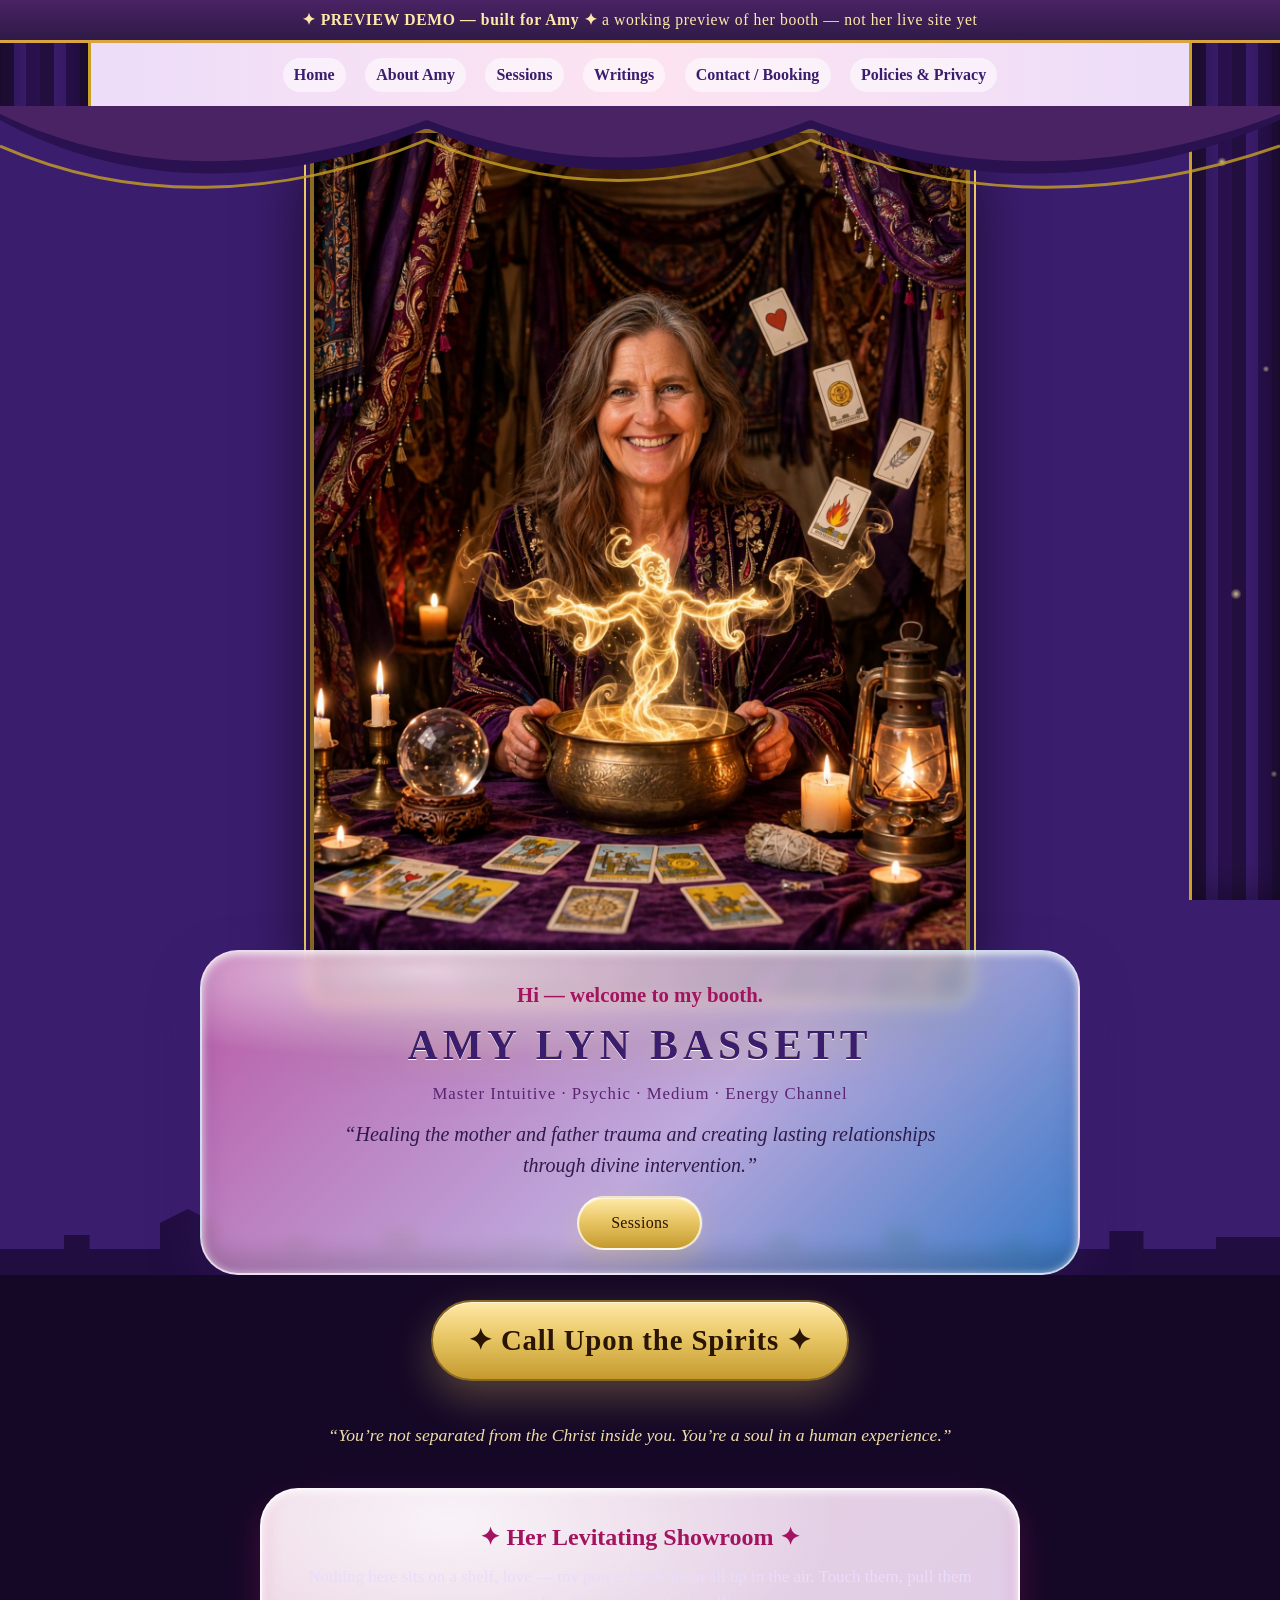
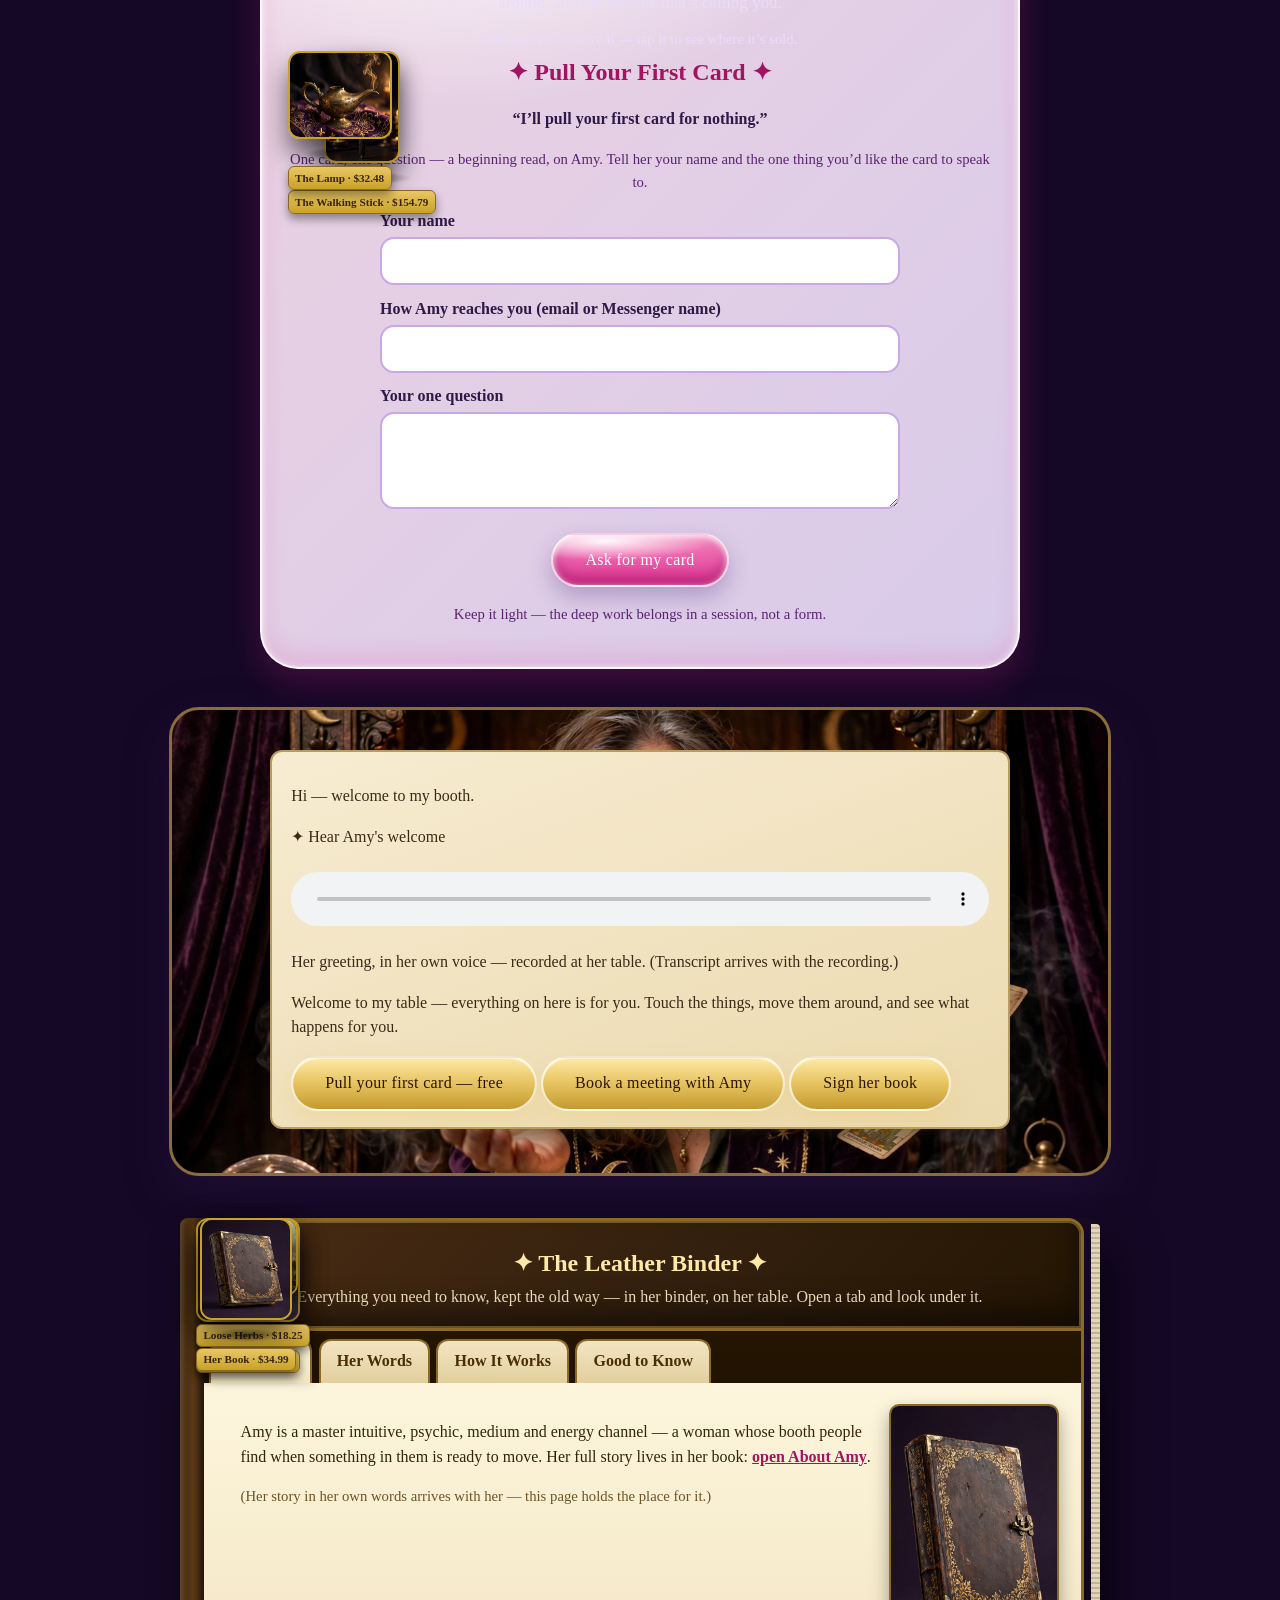
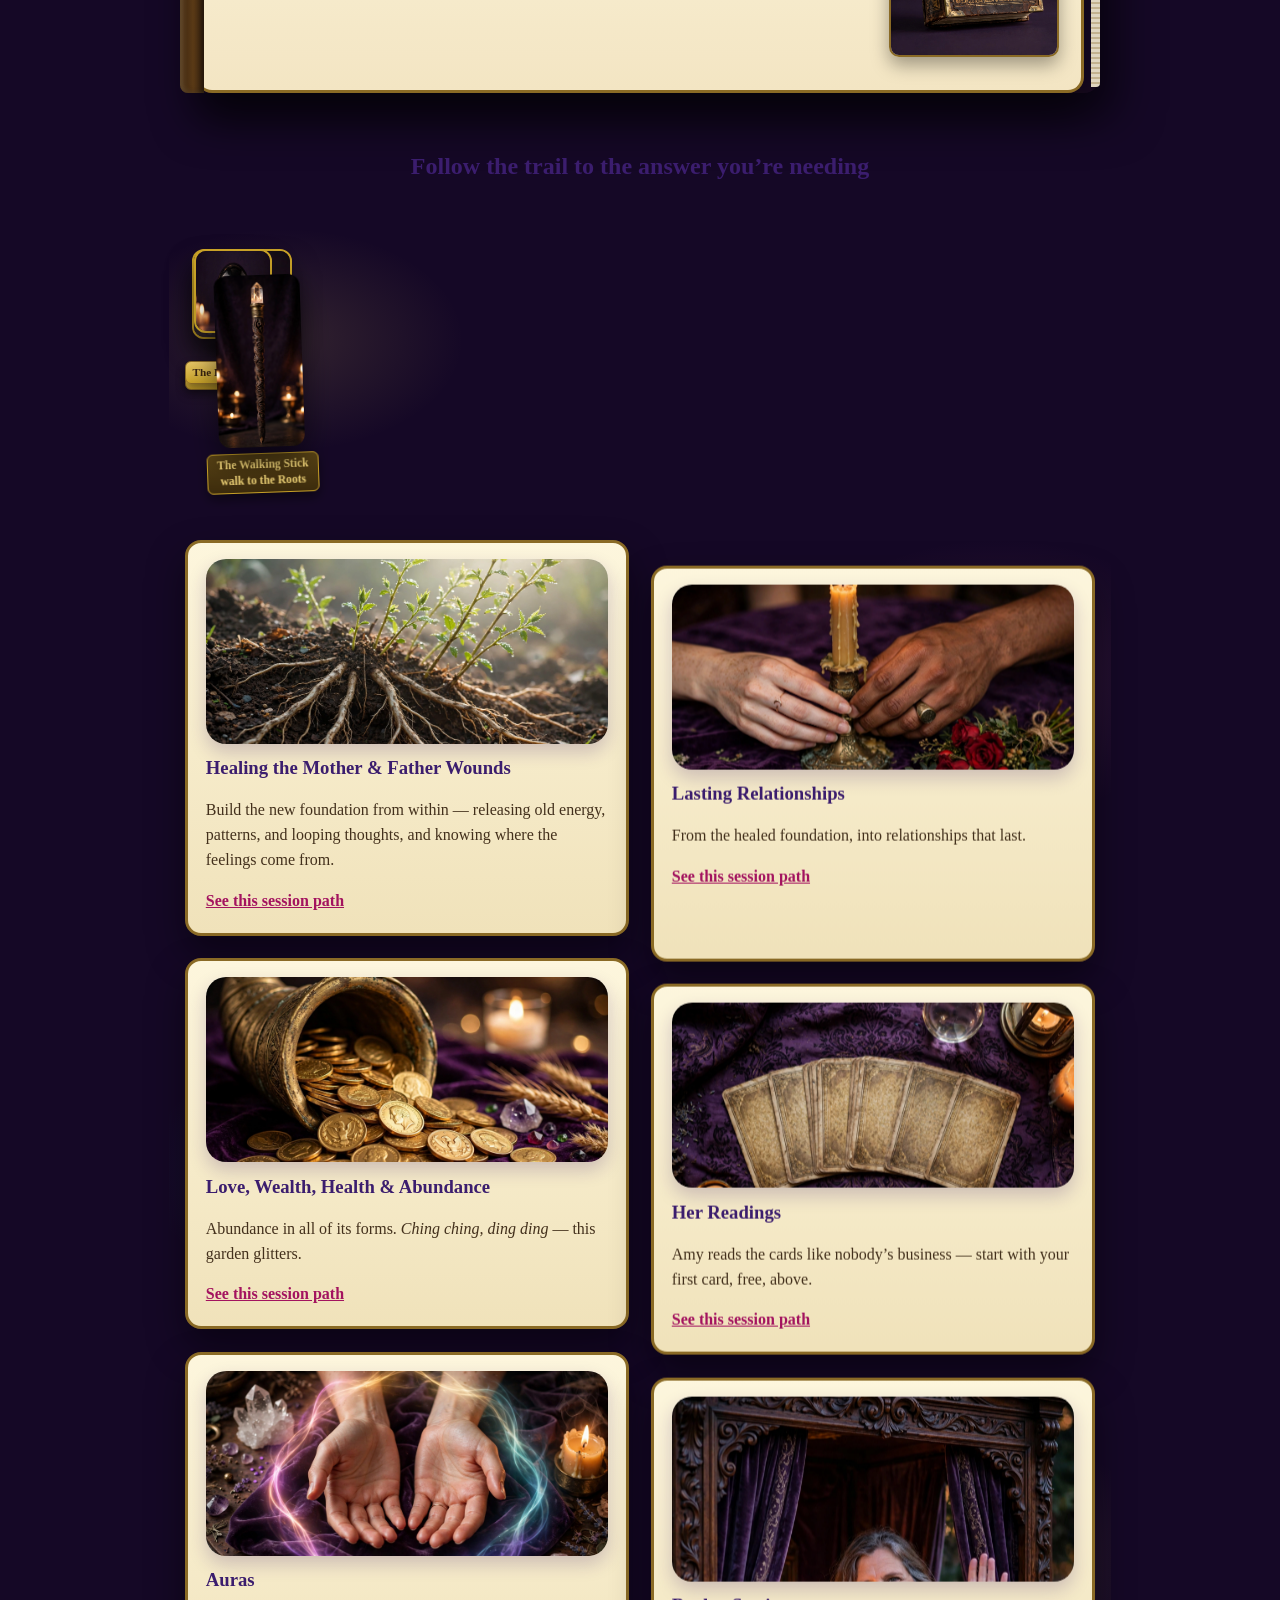
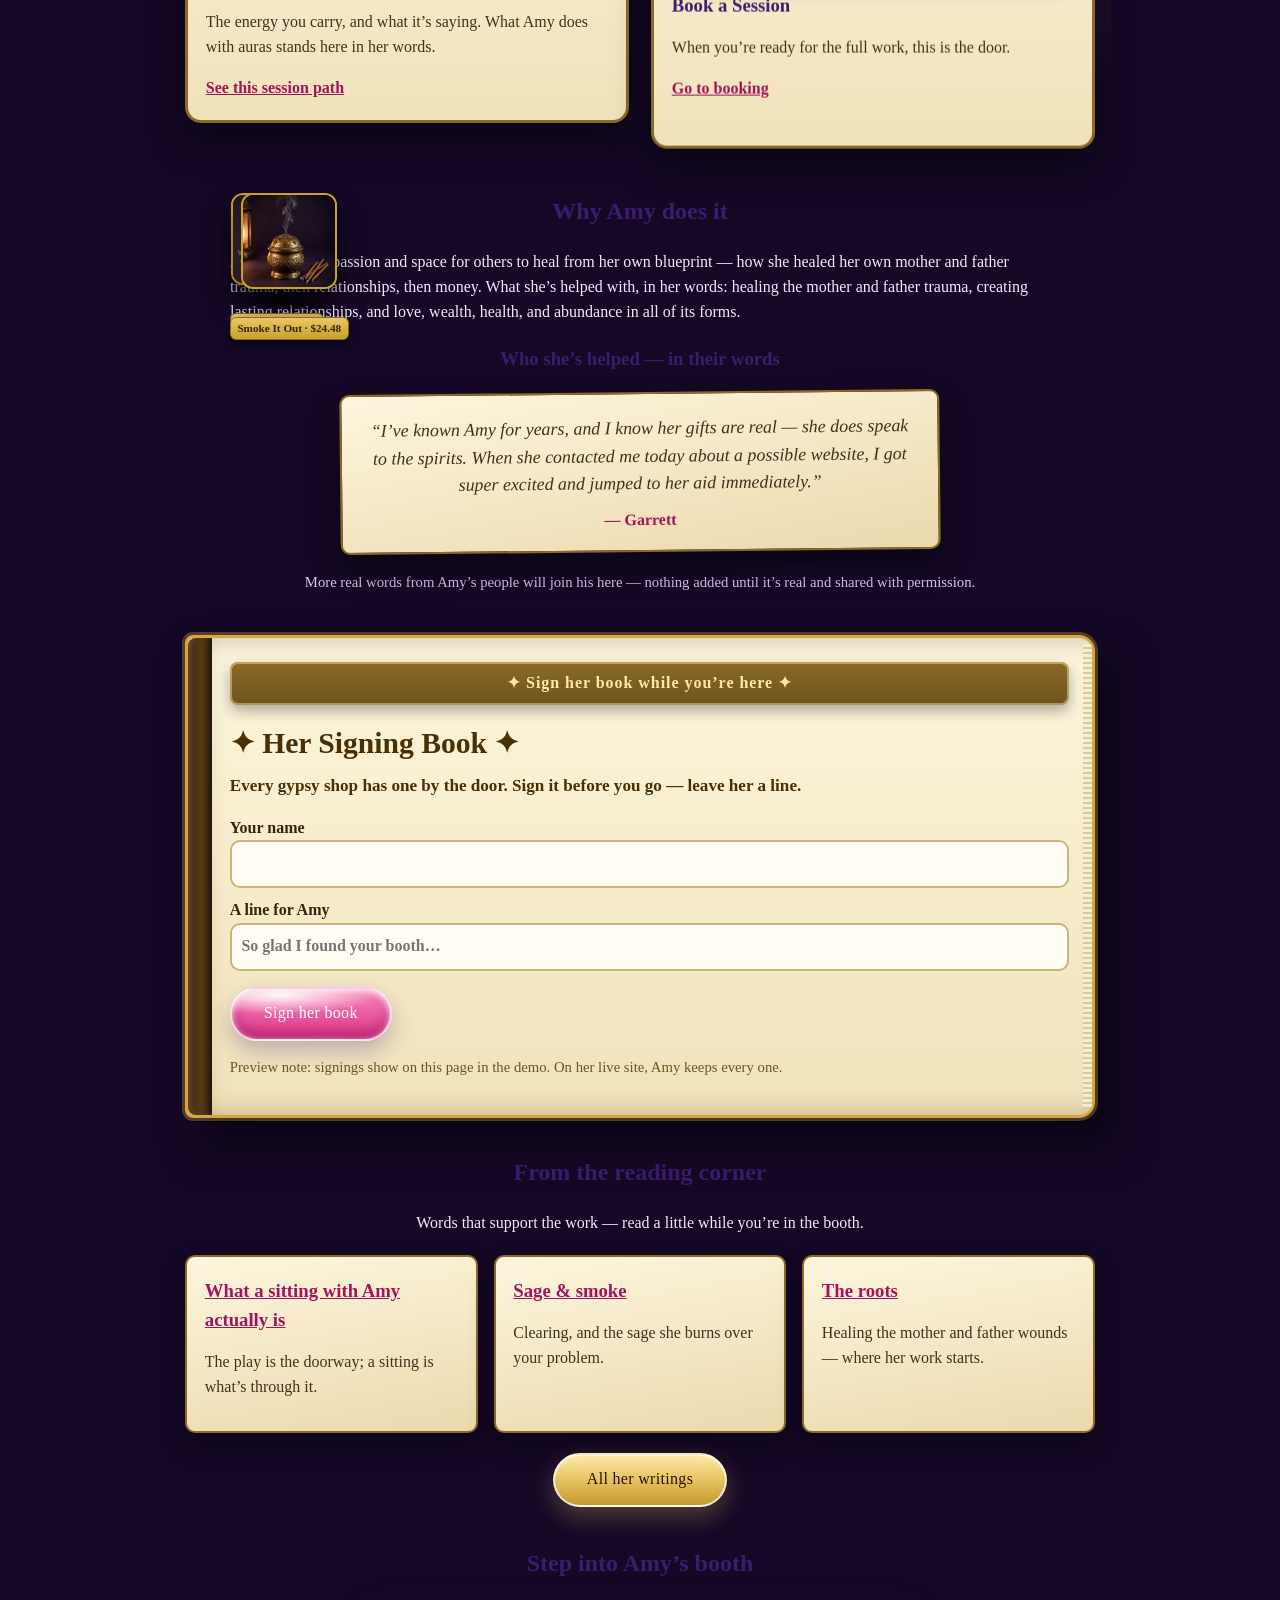
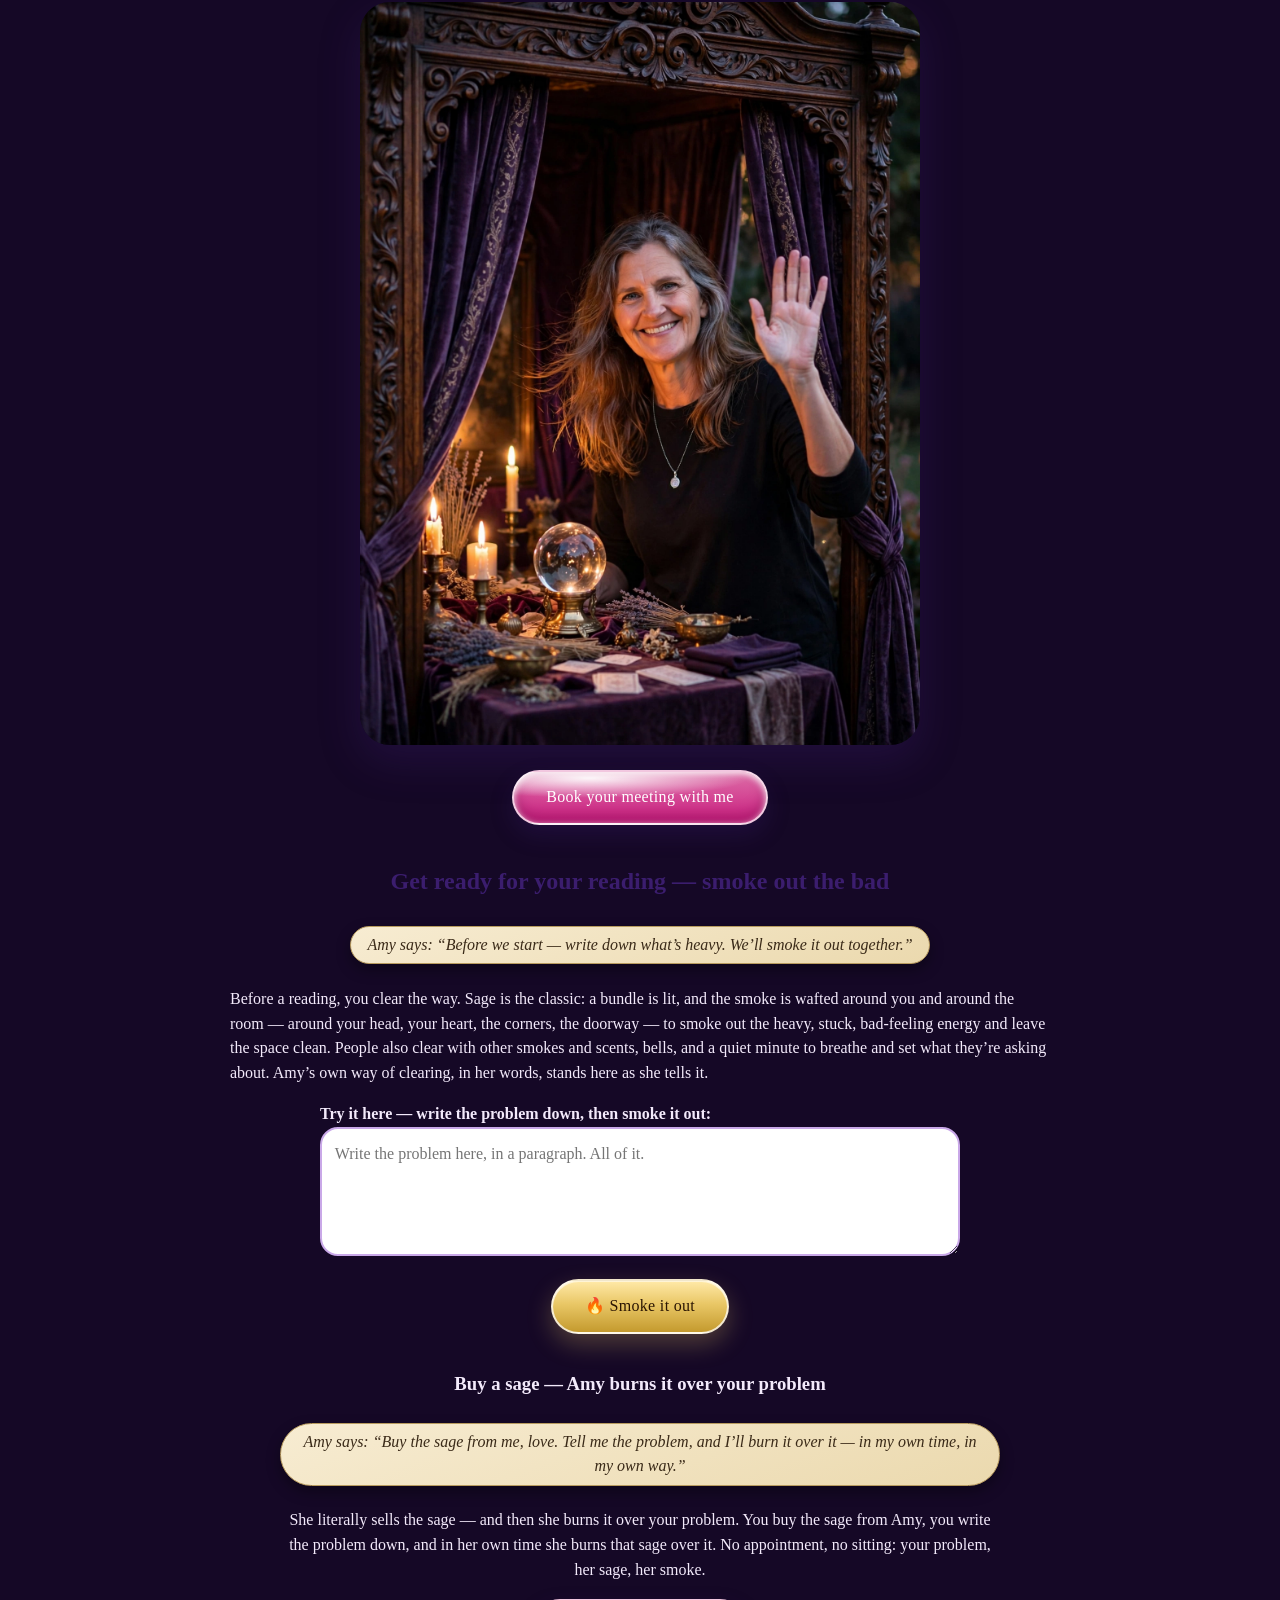
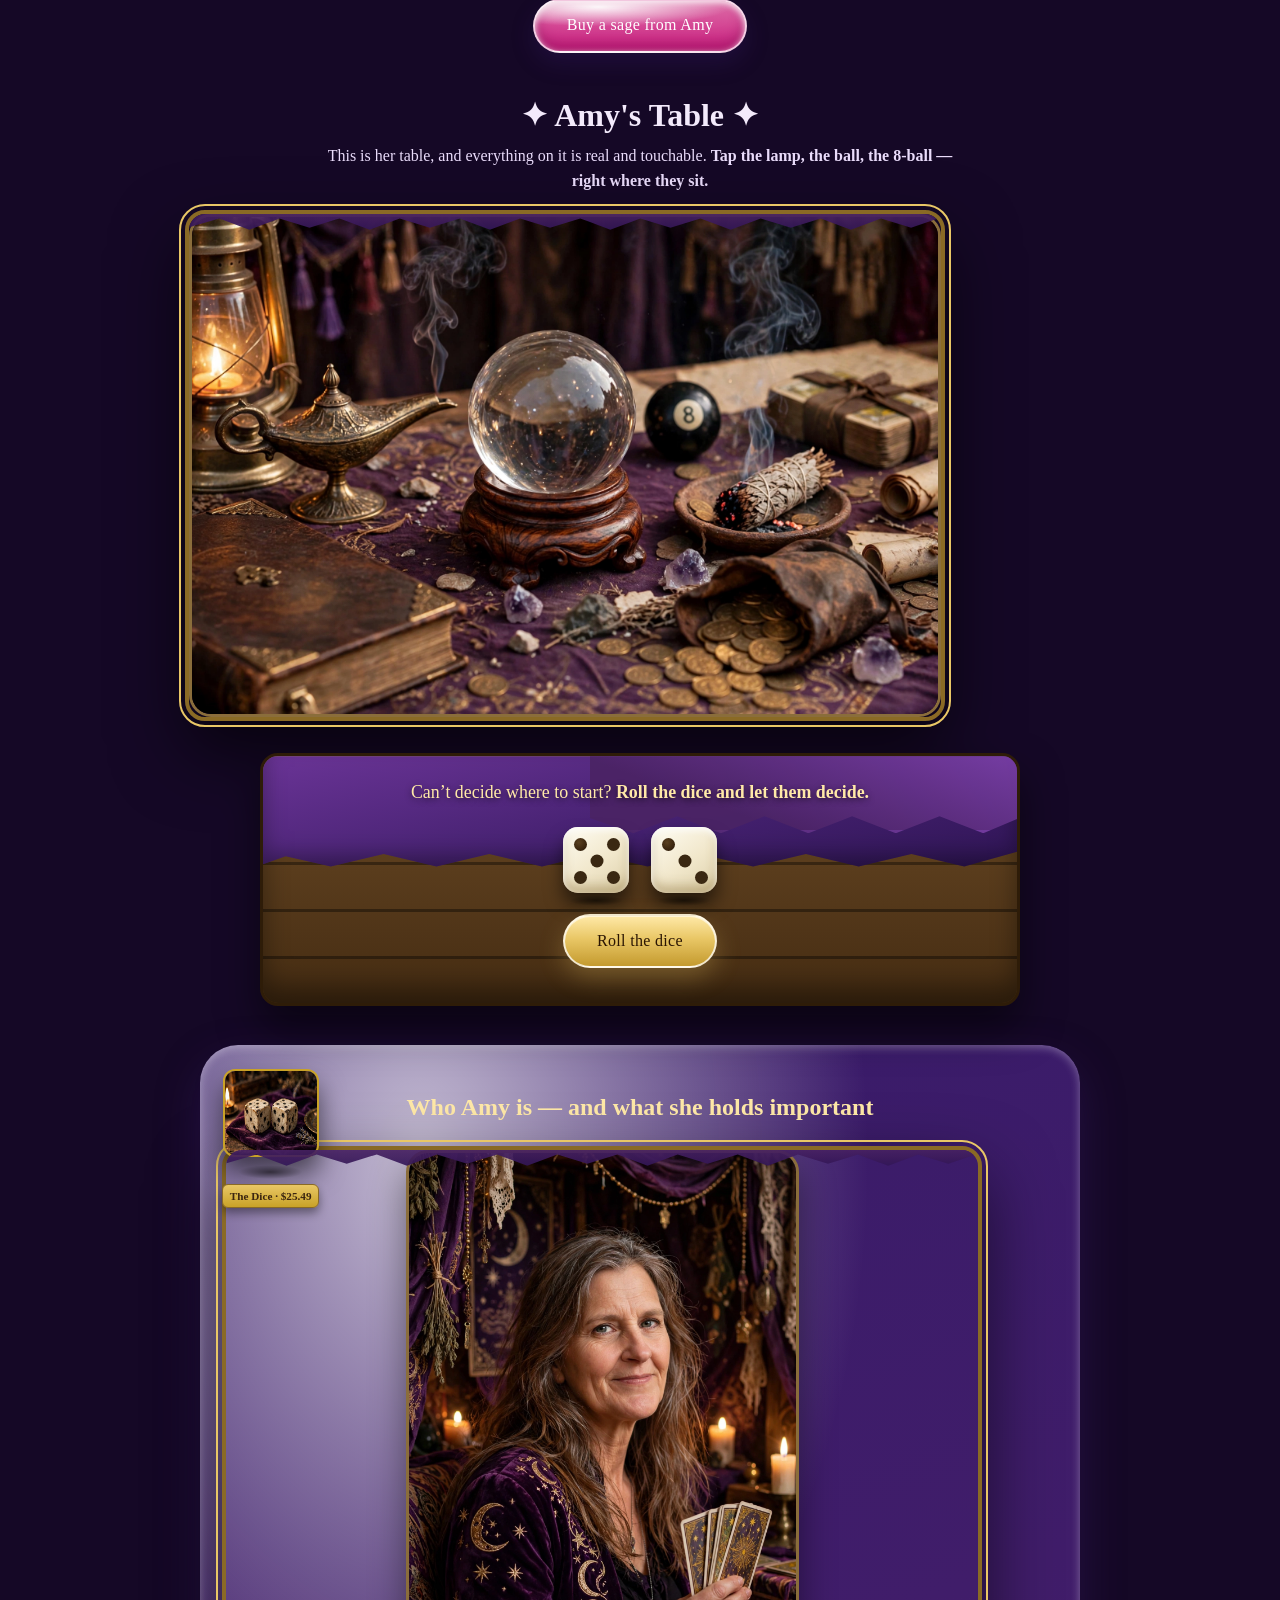
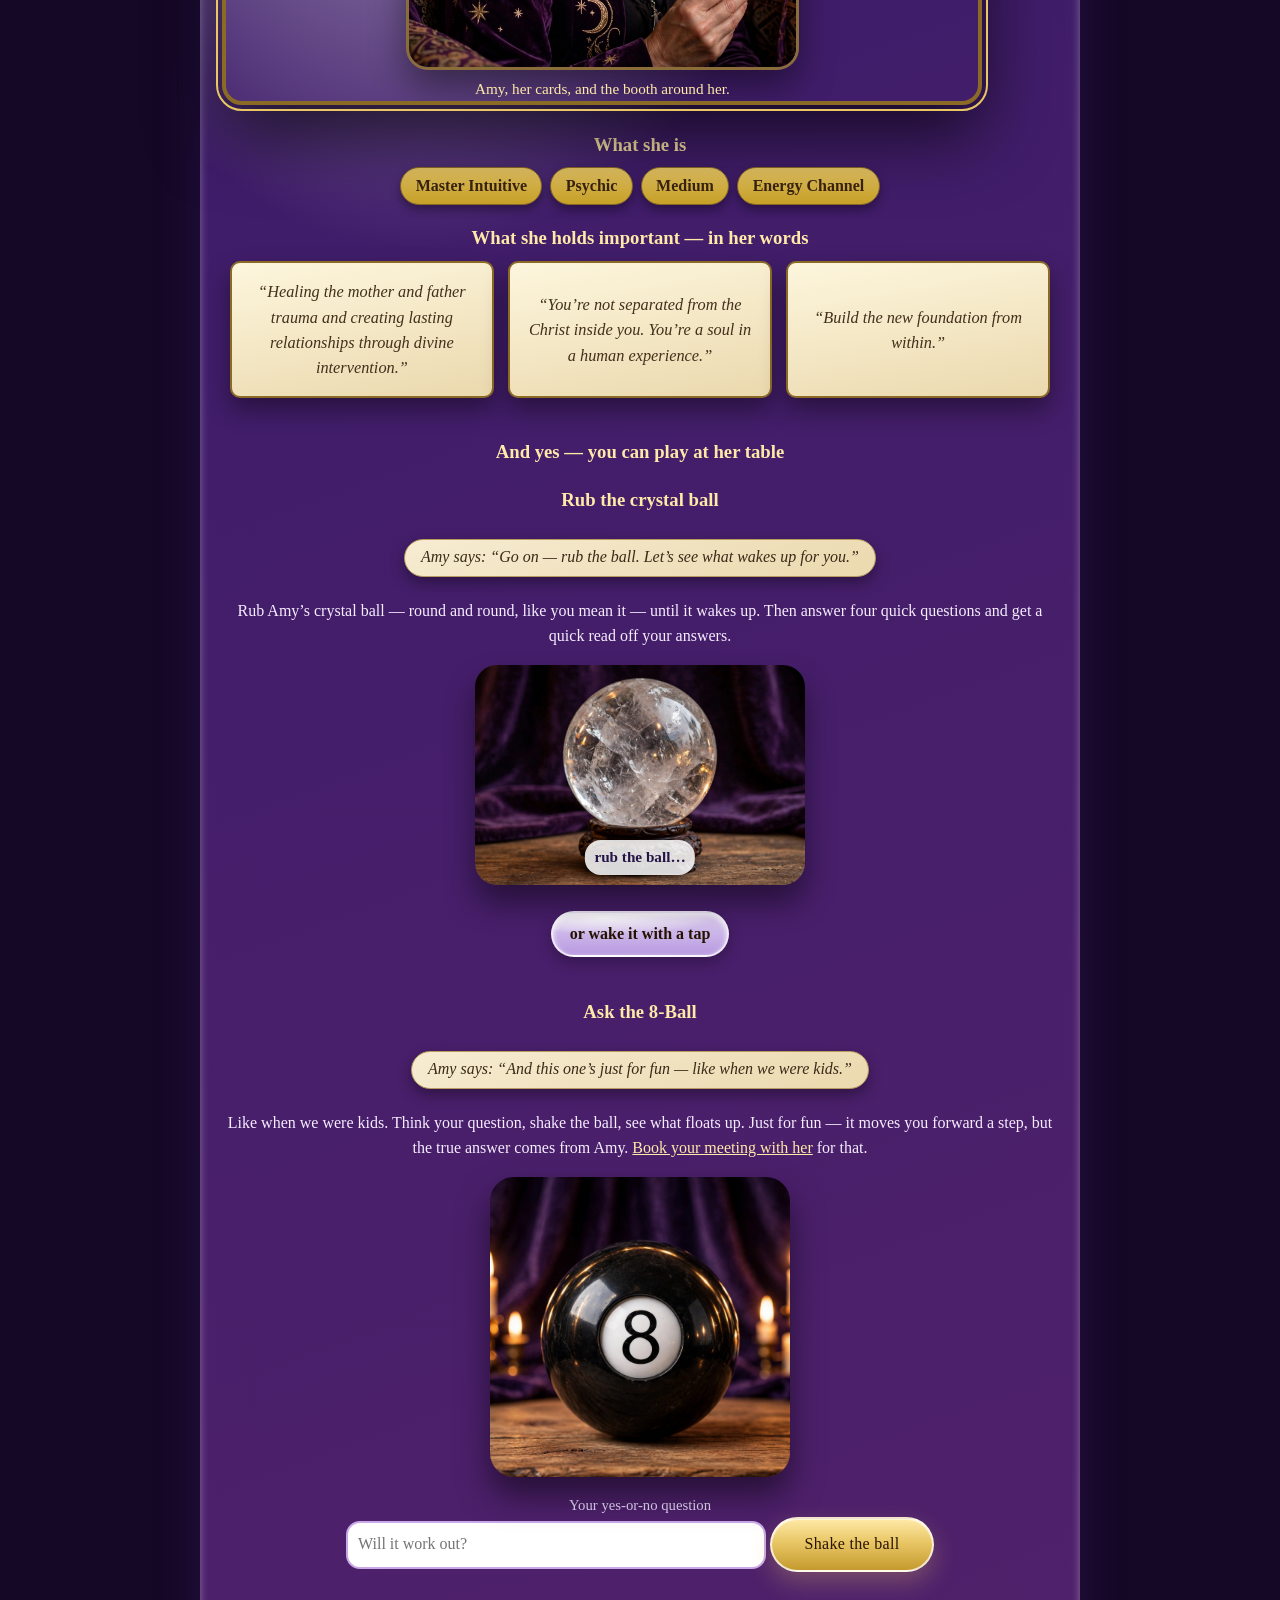
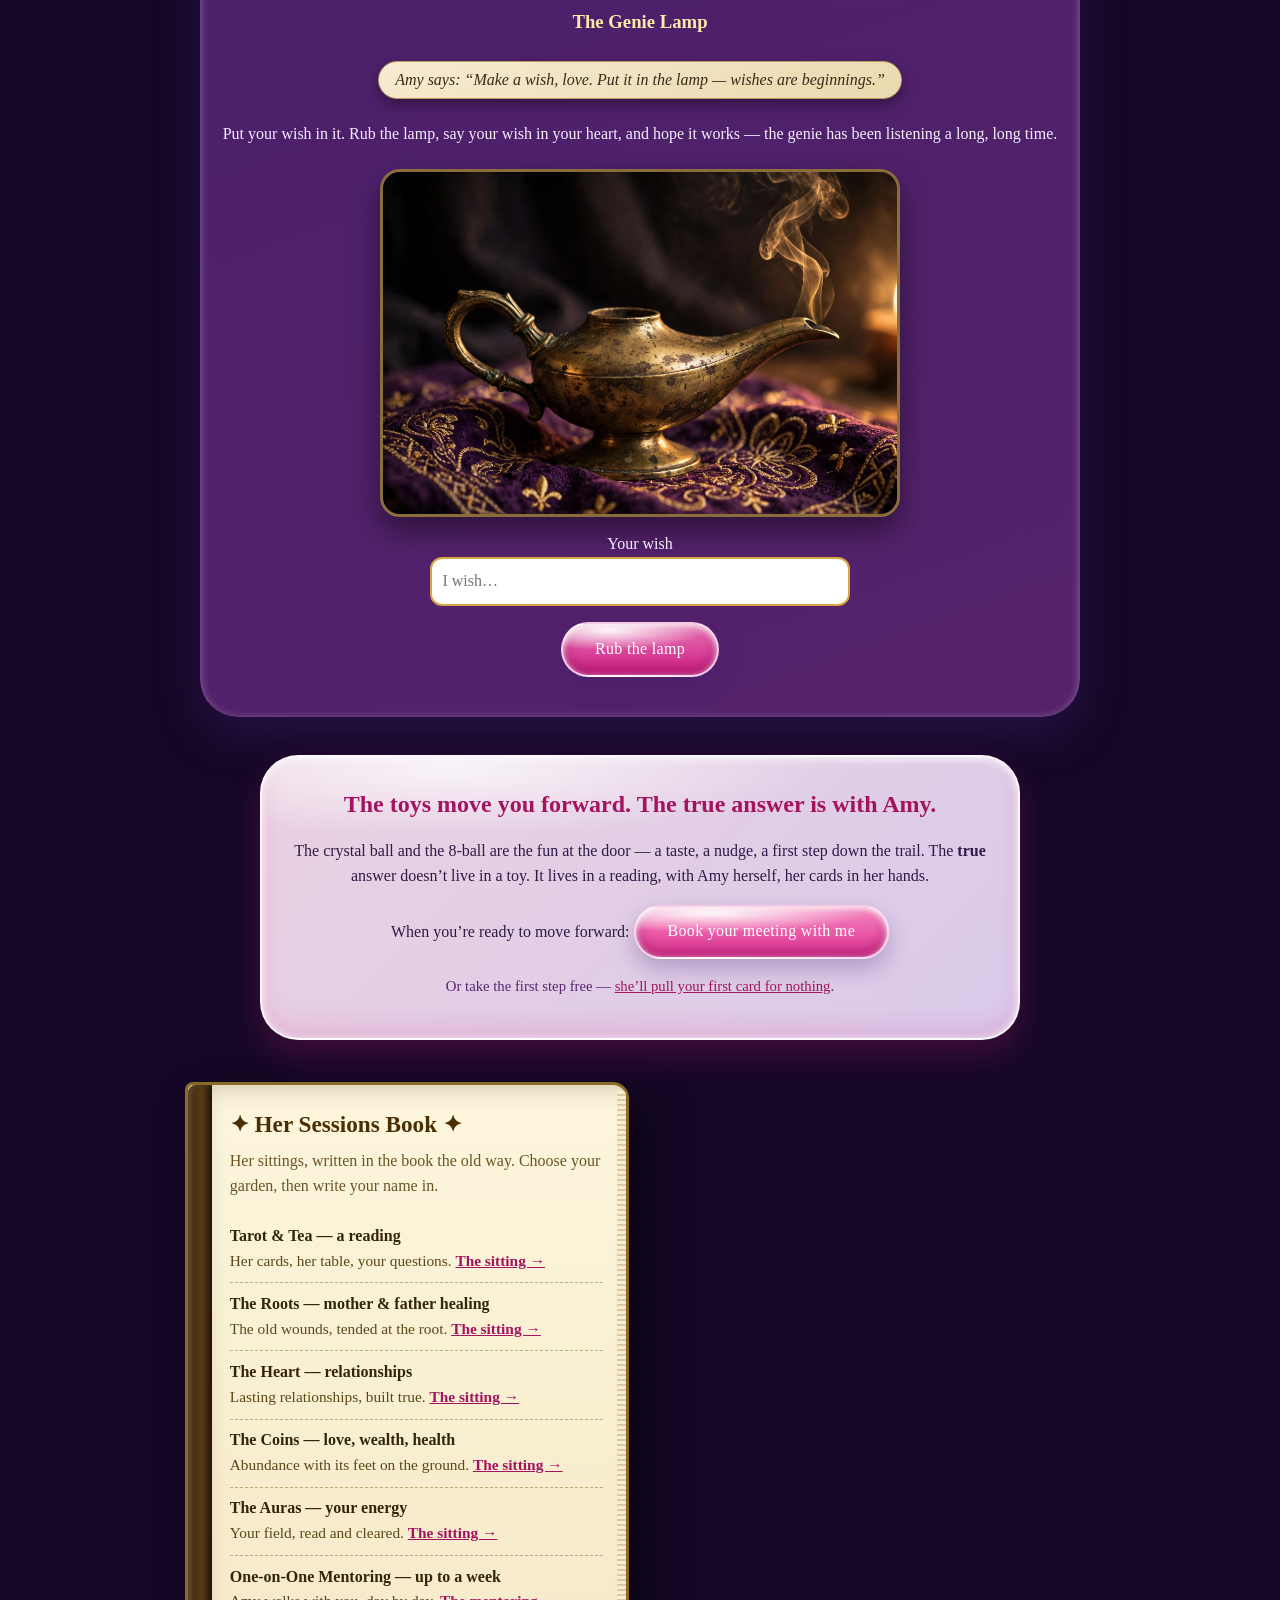
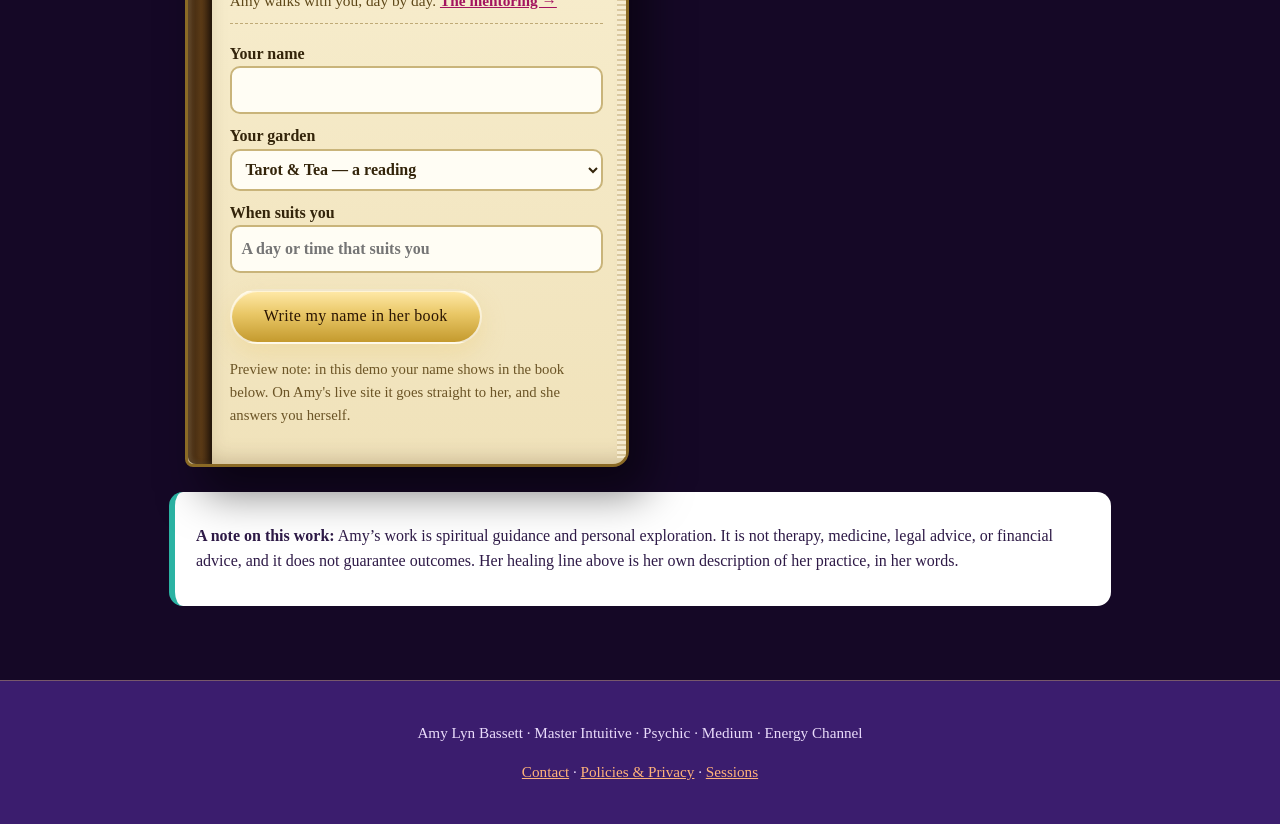
==== commit 790c75a6: "Round 6: carved wood edges her picture, notes float where the store was, goods levitate in the empty" ====
--- a/index.html
+++ b/index.html
@@ -28,7 +28,11 @@
     <path d="M0 0 H1200 V8 C 1050 70, 900 70, 760 14 C 640 64, 520 64, 400 14 C 260 70, 120 70, 0 8 Z" fill="#4A2364"/>
     <path d="M0 40 C 120 96, 260 96, 400 34 C 520 88, 640 88, 760 34 C 900 96, 1050 96, 1200 40" fill="none" stroke="#C9A227" stroke-width="3" opacity="0.8"/>
   </svg>
+  <div class="heroframe">
+    <div class="carvepanel left" aria-hidden="true"></div>
   <img src="assets/table-hero.webp" alt="Amy Lyn Bassett at her reading table in her booth, greeting you — tarot cards, a crystal ball, candles and sage on the purple cloth, the genie of light and smoke rising from her brass pot. Artwork.">
+    <div class="carvepanel right" aria-hidden="true"></div>
+  </div>
   <div class="gel">
     <p style="font-size:1.3rem;margin:.1rem 0 0;color:#A3135F"><strong>Hi — welcome to my booth.</strong></p>
     <h1>AMY LYN BASSETT</h1>
@@ -54,6 +58,15 @@
   <p class="frame">&ldquo;You&rsquo;re not separated from the Christ inside you. You&rsquo;re a soul in a human experience.&rdquo;</p>
 
   <section class="pull" id="pull" aria-labelledby="pull-h">
+  <div class="floatarea fa-a" id="showroom" aria-label="Her Levitating Showroom — pieces floating in the open air beside the page">
+    <div class="showhead">
+    <h2>&#10022; Her Levitating Showroom &#10022;</h2>
+    <p class="showroomline">Nothing here sits on a shelf, love — my power holds them all up in the air. Touch them, pull them around, and tap the one that&rsquo;s calling you.</p>
+    <p class="shownote">Pull a piece to move it — tap it to see where it&rsquo;s sold.</p>
+    </div>
+    <a class="levitem" data-buy="etsy-moondancer-staff" href="https://www.etsy.com/listing/4576373464/the-moondancer-handmade-wooden-walking?utm_source=OpenGraph&amp;utm_medium=PageTools&amp;utm_campaign=Share" target="_blank" rel="sponsored noopener" style="--amp:8px;--per:6.8s;--ph:-1.2s"><span class="levfloat"><img src="assets/obj-stick.webp" alt="The walking stick: a carved wooden staff with a crystal set in its top" style="width:76px;height:112px"><i class="levshadow" aria-hidden="true"></i><span class="plaque">The Walking Stick · $154.79</span></span></a>
+    <a class="levitem" data-buy="etsy-brass-genie-lamp" href="https://www.etsy.com/listing/1380761013/brass-genie-lamp-embossed-aladin-oil" target="_blank" rel="sponsored noopener" style="--amp:11px;--per:5.6s;--ph:-3.4s"><span class="levfloat"><img src="assets/genie-lamp.webp" alt="A brass genie lamp" style="width:104px;height:88px"><i class="levshadow" aria-hidden="true"></i><span class="plaque">The Lamp · $32.48</span></span></a>
+  </div>
     <h2 id="pull-h">&#10022; Pull Your First Card &#10022;</h2>
     <p><strong>&ldquo;I&rsquo;ll pull your first card for nothing.&rdquo;</strong></p>
     <p class="note">One card, one question — a beginning read, on Amy. Tell her your name and the one thing you&rsquo;d like the card to speak to.</p>
@@ -86,6 +99,14 @@
 </section>
 
 <section class="binder" id="binder" aria-label="Amy's leather binder — everything you need to know">
+  <div class="floatarea fa-b" aria-label="Pieces floating in the open air beside the binder">
+    <a class="levitem" data-buy="crookedcrows-rider-tarot" href="https://crookedcrows.com/product/the-rider-tarot-deck/" target="_blank" rel="sponsored noopener" style="--amp:9px;--per:7.4s;--ph:-0.6s"><span class="levfloat"><img src="assets/door-tarot.webp" alt="Her cards — a tarot deck" style="width:84px;height:78px"><i class="levshadow" aria-hidden="true"></i><span class="plaque">Her Cards · $24.95</span></span></a>
+    <a class="levitem" data-buy="phoenixorion-crystal-ball-wood-stand" href="https://www.phoenixorion.com/phoenixorion/gazingballs3.htm" target="_blank" rel="sponsored noopener" style="--amp:12px;--per:6.2s;--ph:-4.8s"><span class="levfloat"><img src="assets/obj-ball.webp" alt="The crystal ball on its carved wood base" style="width:104px;height:104px"><i class="levshadow" aria-hidden="true"></i><span class="plaque">The Ball · $21.95</span></span></a>
+  </div>
+  <div class="floatarea fa-c" aria-label="Pieces floating in the open air beside the binder">
+    <a class="levitem" data-buy="mrh-loose-herbs" href="https://mountainroseherbs.com/cultivated-white-sage" target="_blank" rel="sponsored noopener" style="--amp:8px;--per:5.9s;--ph:-2.7s"><span class="levfloat"><img src="assets/door-roots.webp" alt="Loose herbs — cultivated white sage" style="width:90px;height:78px"><i class="levshadow" aria-hidden="true"></i><span class="plaque">Loose Herbs · $18.25</span></span></a>
+    <a class="levitem" data-buy="etsy-refillable-leather-journal" href="https://www.etsy.com/listing/1267091130/refillable-leather-journal-premium-lined?click_key=e75cf0c1ce2c215ab919f5385ae7e8b286da867d%3A1267091130&amp;click_sum=8d61a482&amp;ref=related-1&amp;frs=1&amp;sts=1" target="_blank" rel="sponsored noopener" style="--amp:10px;--per:7.8s;--ph:-5.5s"><span class="levfloat"><img src="assets/obj-book.webp" alt="Her leather book" style="width:92px;height:102px"><i class="levshadow" aria-hidden="true"></i><span class="plaque">Her Book · $34.99</span></span></a>
+  </div>
   <div class="bindercover">
     <h2>&#10022; The Leather Binder &#10022;</h2>
     <p>Everything you need to know, kept the old way — in her binder, on her table. Open a tab and look under it.</p>
@@ -127,35 +148,23 @@
 
 
 
-<section class="showroom" id="showroom" aria-labelledby="showroom-h">
-  <h2 id="showroom-h">&#10022; Her Levitating Showroom &#10022;</h2>
-  <p class="showroomline">Nothing here sits on a shelf, love — my power holds them all up in the air. Touch them, pull them around, and tap the one that&rsquo;s calling you.</p>
-  <div class="showstage" id="showstage">
-    <a class="levitem" data-buy="etsy-moondancer-staff" href="https://www.etsy.com/listing/4576373464/the-moondancer-handmade-wooden-walking?utm_source=OpenGraph&amp;utm_medium=PageTools&amp;utm_campaign=Share" target="_blank" rel="sponsored noopener" style="left:3%;top:26px;--amp:8px;--per:6.8s;--ph:-1.2s"><span class="levfloat"><img src="assets/obj-stick.webp" alt="The walking stick: a carved wooden staff with a crystal set in its top" style="width:76px;height:112px"><i class="levshadow" aria-hidden="true"></i><span class="plaque">The Walking Stick · $154.79</span></span></a>
-    <a class="levitem" data-buy="etsy-brass-genie-lamp" href="https://www.etsy.com/listing/1380761013/brass-genie-lamp-embossed-aladin-oil" target="_blank" rel="sponsored noopener" style="left:27%;top:104px;--amp:11px;--per:5.6s;--ph:-3.4s"><span class="levfloat"><img src="assets/genie-lamp.webp" alt="A brass genie lamp" style="width:104px;height:88px"><i class="levshadow" aria-hidden="true"></i><span class="plaque">The Lamp · $32.48</span></span></a>
-    <a class="levitem" data-buy="crookedcrows-rider-tarot" href="https://crookedcrows.com/product/the-rider-tarot-deck/" target="_blank" rel="sponsored noopener" style="left:52%;top:30px;--amp:9px;--per:7.4s;--ph:-0.6s"><span class="levfloat"><img src="assets/door-tarot.webp" alt="Her cards — a tarot deck" style="width:84px;height:78px"><i class="levshadow" aria-hidden="true"></i><span class="plaque">Her Cards · $24.95</span></span></a>
-    <a class="levitem" data-buy="phoenixorion-crystal-ball-wood-stand" href="https://www.phoenixorion.com/phoenixorion/gazingballs3.htm" target="_blank" rel="sponsored noopener" style="left:75%;top:112px;--amp:12px;--per:6.2s;--ph:-4.8s"><span class="levfloat"><img src="assets/obj-ball.webp" alt="The crystal ball on its carved wood base" style="width:104px;height:104px"><i class="levshadow" aria-hidden="true"></i><span class="plaque">The Ball · $21.95</span></span></a>
-    <a class="levitem" data-buy="mrh-loose-herbs" href="https://mountainroseherbs.com/cultivated-white-sage" target="_blank" rel="sponsored noopener" style="left:87%;top:238px;--amp:8px;--per:5.9s;--ph:-2.7s"><span class="levfloat"><img src="assets/door-roots.webp" alt="Loose herbs — cultivated white sage" style="width:90px;height:78px"><i class="levshadow" aria-hidden="true"></i><span class="plaque">Loose Herbs · $18.25</span></span></a>
-    <a class="levitem" data-buy="etsy-refillable-leather-journal" href="https://www.etsy.com/listing/1267091130/refillable-leather-journal-premium-lined?click_key=e75cf0c1ce2c215ab919f5385ae7e8b286da867d%3A1267091130&amp;click_sum=8d61a482&amp;ref=related-1&amp;frs=1&amp;sts=1" target="_blank" rel="sponsored noopener" style="left:12%;top:242px;--amp:10px;--per:7.8s;--ph:-5.5s"><span class="levfloat"><img src="assets/obj-book.webp" alt="Her leather book" style="width:92px;height:102px"><i class="levshadow" aria-hidden="true"></i><span class="plaque">Her Book · $34.99</span></span></a>
-    <a class="levitem" data-buy="etsy-beeswax-pillar" href="https://www.etsy.com/listing/237632308/short-beeswax-pillar-3-tall-beeswax" target="_blank" rel="sponsored noopener" style="left:36%;top:296px;--amp:9px;--per:6.5s;--ph:-1.9s"><span class="levfloat"><img src="assets/obj-candles.webp" alt="Her candles" style="width:100px;height:90px"><i class="levshadow" aria-hidden="true"></i><span class="plaque">Her Candles · $15.50</span></span></a>
-    <a class="levitem" data-buy="maziply-magic-eight-ball" href="https://www.maziply.com/a/s/products/mattel-magic-eight-ball-novelty-toy" target="_blank" rel="sponsored noopener" style="left:60%;top:246px;--amp:11px;--per:5.4s;--ph:-4.1s"><span class="levfloat"><img src="assets/obj-eight.webp" alt="The magic eight ball" style="width:78px;height:84px"><i class="levshadow" aria-hidden="true"></i><span class="plaque">The Eight · $9.99</span></span></a>
-    <a class="levitem" data-buy="mrh-lavender-oil" href="https://mountainroseherbs.com/lavender-essential-oil?correlationId=null" target="_blank" rel="sponsored noopener" style="left:80%;top:372px;--amp:8px;--per:7.1s;--ph:-0.3s"><span class="levfloat"><img src="assets/obj-oils.webp" alt="Essential oils" style="width:92px;height:92px"><i class="levshadow" aria-hidden="true"></i><span class="plaque">Her Oils · $22.50</span></span></a>
-    <a class="levitem" data-buy="etsy-brass-incense-burner" href="https://www.etsy.com/listing/4538906495/vintage-brass-incense-burner-engraved" target="_blank" rel="sponsored noopener" style="left:23%;top:428px;--amp:10px;--per:6.9s;--ph:-3.0s"><span class="levfloat"><img src="assets/obj-incense.webp" alt="The incense burner" style="width:96px;height:96px"><i class="levshadow" aria-hidden="true"></i><span class="plaque">Smoke It Out · $24.48</span></span></a>
-    <a class="levitem" data-buy="etsy-wooden-dice-set" href="https://www.etsy.com/listing/514417885/giant-wooden-yardzee-dice-set-complete" target="_blank" rel="sponsored noopener" style="left:55%;top:428px;--amp:9px;--per:6.1s;--ph:-5.9s"><span class="levfloat"><img src="assets/obj-dice.webp" alt="The dice — antique bone dice resting on purple velvet" style="width:96px;height:88px"><i class="levshadow" aria-hidden="true"></i><span class="plaque">The Dice · $25.49</span></span></a>
-  </div>
-  <p class="shownote">Pull a piece to move it — tap it to see where it&rsquo;s sold.</p>
-</section>
+<div class="storezone">
+  <div class="notecarpet" aria-label="Two notes riding together, like a magic carpet">
+<figure class="floater fl"><blockquote>&ldquo;&hellip;I know her gifts are real — she does speak to the spirits.&rdquo;</blockquote><figcaption>— Garrett &middot; <a href="#garrett-card">his full words</a></figcaption></figure>
+<a class="floater fr link" href="#signingbook"><strong>Her signing book</strong><span>Sat with Amy? Leave your name and your words in her book.</span></a>
+  </div>
+</div>
 
 
   <h2 class="trailhead" style="text-align:center;color:var(--deep)">Follow the trail to the answer you&rsquo;re needing</h2>
   <div class="trail">
+  <div class="floatarea fa-d" aria-label="Pieces floating in the open air beside the trail">
+    <a class="levitem" data-buy="etsy-beeswax-pillar" href="https://www.etsy.com/listing/237632308/short-beeswax-pillar-3-tall-beeswax" target="_blank" rel="sponsored noopener" style="--amp:9px;--per:6.5s;--ph:-1.9s"><span class="levfloat"><img src="assets/obj-candles.webp" alt="Her candles" style="width:100px;height:90px"><i class="levshadow" aria-hidden="true"></i><span class="plaque">Her Candles · $15.50</span></span></a>
+    <a class="levitem" data-buy="maziply-magic-eight-ball" href="https://www.maziply.com/a/s/products/mattel-magic-eight-ball-novelty-toy" target="_blank" rel="sponsored noopener" style="--amp:11px;--per:5.4s;--ph:-4.1s"><span class="levfloat"><img src="assets/obj-eight.webp" alt="The magic eight ball" style="width:78px;height:84px"><i class="levshadow" aria-hidden="true"></i><span class="plaque">The Eight · $9.99</span></span></a>
+  </div>
   <div class="traillane">
     <div class="sticklane">
   <a class="stickstand" href="sessions.html#healing" aria-label="The walking stick — take the path to the Roots"><img src="assets/obj-stick.webp" alt="Amy's walking stick: a carved wooden staff with a crystal set in its top, standing at the head of the path"><span>The Walking Stick<br>walk to the Roots</span></a>
-    </div>
-    <div class="carpet" aria-label="Two notes riding together at the head of the trail, like a magic carpet">
-<figure class="floater fl"><blockquote>&ldquo;&hellip;I know her gifts are real — she does speak to the spirits.&rdquo;</blockquote><figcaption>— Garrett &middot; <a href="#garrett-card">his full words</a></figcaption></figure>
-<a class="floater fr link" href="#signingbook"><strong>Her signing book</strong><span>Sat with Amy? Leave your name and your words in her book.</span></a>
     </div>
   </div>
 
@@ -197,7 +206,11 @@
     </article>
   </div>
 
-  <section aria-labelledby="why-h" style="max-width:820px;margin:2.4rem auto">
+  <section class="whysec" aria-labelledby="why-h" style="max-width:820px;margin:2.4rem auto">
+  <div class="floatarea fa-e" aria-label="Pieces floating in the open air beside the page">
+    <a class="levitem" data-buy="mrh-lavender-oil" href="https://mountainroseherbs.com/lavender-essential-oil?correlationId=null" target="_blank" rel="sponsored noopener" style="--amp:8px;--per:7.1s;--ph:-0.3s"><span class="levfloat"><img src="assets/obj-oils.webp" alt="Essential oils" style="width:92px;height:92px"><i class="levshadow" aria-hidden="true"></i><span class="plaque">Her Oils · $22.50</span></span></a>
+    <a class="levitem" data-buy="etsy-brass-incense-burner" href="https://www.etsy.com/listing/4538906495/vintage-brass-incense-burner-engraved" target="_blank" rel="sponsored noopener" style="--amp:10px;--per:6.9s;--ph:-3.0s"><span class="levfloat"><img src="assets/obj-incense.webp" alt="The incense burner" style="width:96px;height:96px"><i class="levshadow" aria-hidden="true"></i><span class="plaque">Smoke It Out · $24.48</span></span></a>
+  </div>
     <h2 id="why-h" style="text-align:center;color:var(--deep)">Why Amy does it</h2>
     <p>Amy holds compassion and space for others to heal from her own blueprint — how she healed her own mother and father trauma, then relationships, then money. What she&rsquo;s helped with, in her words: healing the mother and father trauma, creating lasting relationships, and love, wealth, health, and abundance in all of its forms.</p>
     <h3 style="text-align:center;color:var(--deep)">Who she&rsquo;s helped — in their words</h3>
@@ -302,6 +315,9 @@
 </div>
 
 <section class="play" id="play" aria-labelledby="play-h">
+  <div class="floatarea fa-f" aria-label="A piece floating in the open air beside the page">
+    <a class="levitem" data-buy="etsy-wooden-dice-set" href="https://www.etsy.com/listing/514417885/giant-wooden-yardzee-dice-set-complete" target="_blank" rel="sponsored noopener" style="--amp:9px;--per:6.1s;--ph:-5.9s"><span class="levfloat"><img src="assets/obj-dice.webp" alt="The dice — antique bone dice resting on purple velvet" style="width:96px;height:88px"><i class="levshadow" aria-hidden="true"></i><span class="plaque">The Dice · $25.49</span></span></a>
+  </div>
     <h2 id="play-h">Who Amy is — and what she holds important</h2>
     <figure class="tablefig">
       <img src="assets/cover-1.webp" alt="Amy holding her cards in her booth — purple velvet, brass and candlelight. Artwork." style="max-height:520px;width:auto;max-width:100%;margin:0 auto">
@@ -646,27 +662,41 @@
 
 <script>
 (function(){
-  var stage=document.getElementById('showstage');
-  if(!stage) return;
+  var items=document.querySelectorAll('.levitem');
+  if(!items.length) return;
   var THRESH=6;
-  stage.querySelectorAll('.levitem').forEach(function(item){
+  items.forEach(function(item){
+    var area=item.closest('.floatarea');
+    if(!area) return;
     var pid=null, sx=0, sy=0, ox=0, oy=0, dragging=false, moved=false;
+    function place(){
+      if(item.classList.contains('placed')) return;
+      var r=item.getBoundingClientRect(), ar=area.getBoundingClientRect();
+      var ph=document.createElement('span');
+      ph.className='levspace'; ph.setAttribute('aria-hidden','true');
+      ph.style.width=item.offsetWidth+'px'; ph.style.height=item.offsetHeight+'px';
+      item.parentNode.insertBefore(ph,item);
+      item.style.left=(r.left-ar.left)+'px';
+      item.style.top=(r.top-ar.top)+'px';
+      item.classList.add('placed');
+    }
     item.addEventListener('pointerdown', function(e){
       if(e.button!==undefined && e.button!==0) return;
       pid=e.pointerId; sx=e.clientX; sy=e.clientY; dragging=false; moved=false;
-      var r=item.getBoundingClientRect(), sr=stage.getBoundingClientRect();
-      ox=r.left-sr.left; oy=r.top-sr.top;
       try{ item.setPointerCapture(pid); }catch(_){}
     });
     item.addEventListener('pointermove', function(e){
       if(pid===null || e.pointerId!==pid) return;
       var dx=e.clientX-sx, dy=e.clientY-sy;
       if(!dragging && Math.sqrt(dx*dx+dy*dy)>THRESH){
+        place();
+        var r=item.getBoundingClientRect(), ar=area.getBoundingClientRect();
+        ox=r.left-ar.left; oy=r.top-ar.top;
         dragging=true; moved=true; item.classList.add('dragging');
       }
       if(dragging){
-        var nx=Math.max(0, Math.min(ox+dx, stage.clientWidth-item.offsetWidth));
-        var ny=Math.max(0, Math.min(oy+dy, stage.clientHeight-item.offsetHeight));
+        var nx=Math.max(0, Math.min(ox+dx, area.clientWidth-item.offsetWidth));
+        var ny=Math.max(0, Math.min(oy+dy, area.clientHeight-item.offsetHeight));
         item.style.left=nx+'px'; item.style.top=ny+'px';
       }
     });
--- a/style.css
+++ b/style.css
@@ -165,7 +165,6 @@
   linear-gradient(180deg,#5a3d20,#3d2712 60%,#2c1a0a);border-top:4px solid #8a6a25;
   box-shadow:inset 0 12px 24px rgba(0,0,0,.55)}
 .touchnote{text-align:center;color:#FFE9A8;margin:.1rem 0 .8rem;font-size:1.02rem}
-.shelf{position:relative;min-height:118px}
 .tobj{position:absolute;width:104px;text-decoration:none;text-align:center;cursor:grab;touch-action:none;
   filter:drop-shadow(0 10px 14px rgba(0,0,0,.55));transition:transform .15s ease}
 .tobj.wide{width:172px}
@@ -206,7 +205,6 @@
   background:linear-gradient(180deg,#5a3d20,#3d2712 60%,#2c1a0a);
   border:3px solid #8a6a25;outline:1px solid rgba(233,199,102,.6);outline-offset:3px;
   box-shadow:0 22px 46px rgba(0,0,0,.55),inset 0 12px 24px rgba(0,0,0,.5)}
-.shelf{display:flex;flex-wrap:wrap;gap:14px;justify-content:center;position:relative;min-height:118px}
 .shelf.arranged{display:block}
 .shelf.arranged .tobj{position:absolute}
 .tobj{position:relative}
@@ -492,38 +490,11 @@
 @keyframes dieTumble{0%{transform:rotate(0) translate(0,0)}25%{transform:rotate(96deg) translate(9px,-13px)}
   50%{transform:rotate(190deg) translate(-7px,-4px)}75%{transform:rotate(282deg) translate(6px,-11px)}100%{transform:rotate(360deg) translate(0,0)}}
 @media (prefers-reduced-motion:reduce){.physdie.rolling{animation:none}}
-/* Side space = her shelves */
-.shelfcol{display:none}
-@media (min-width:1500px){
-  .shelfcol{display:flex;flex-direction:column;gap:34vh;position:fixed;top:16vh;width:150px;z-index:3}
-  .shelfcol.left{left:6px}.shelfcol.right{right:6px}
-  .shelf{position:relative;display:flex;gap:8px;justify-content:center;align-items:flex-end;padding:0 4px}
-  .shelfitem{display:block;width:64px;text-align:center;text-decoration:none}
-  .shelfitem img{width:64px;height:64px;object-fit:cover;border-radius:10px;border:2px solid #8a6a25;
-    box-shadow:0 8px 14px rgba(0,0,0,.55);display:block}
-  .shelfitem span{display:block;margin-top:.28rem;font-size:.62rem;font-weight:700;color:#3A2410;
-    background:linear-gradient(180deg,#E9C766,#C9A227);border-radius:5px;padding:.14rem .1rem;border:1px solid #8a6a25}
-  .shelfitem:hover img{transform:translateY(-4px)}
-  .shelfitem img{transition:transform .18s ease}
-  .plank{position:absolute;left:-4px;right:-4px;bottom:-13px;height:11px;border-radius:3px;
-    background:linear-gradient(180deg,#8a6742,#54381a);border:1px solid #2e1c08;box-shadow:0 8px 12px rgba(0,0,0,.5)}
-  .streetside.alley{left:172px}.streetside.spiritbooth{right:172px}
-}
-/* Wares sit on the shelf too — brass name plaques */
+/* Wares carry brass name plaques */
 .ware h4{background:linear-gradient(180deg,#E9C766,#C9A227);color:#3A2410;border:1px solid #8a6a25;
   border-radius:7px;padding:.22rem .4rem;box-shadow:0 4px 8px rgba(0,0,0,.3)}
 .ball{z-index:0}
 .ball8{z-index:0}
-
-/* ————— FULLER SHELVES, REAL OBJECTS (founder, 2026-10-15 17:31) ————— */
-@media (min-width:1500px){
-  .shelfcol{top:9vh;bottom:5vh;justify-content:space-between;gap:0;width:186px}
-  .shelfitem{width:auto}
-  .shelfitem img{border-radius:12px;border:1px solid rgba(201,162,39,.55);
-    box-shadow:0 14px 22px rgba(0,0,0,.6),inset 0 0 0 1px rgba(0,0,0,.2)}
-  .shelfitem span{font-size:.68rem;padding:.2rem .3rem}
-  .streetside.alley{left:200px}.streetside.spiritbooth{right:200px}
-}
 
 /* ————— GARRETT'S CARD (his own words, 2026-10-15) ————— */
 .tcard{max-width:600px;margin:1.2rem auto;padding:1.3rem 1.5rem 1.1rem;text-align:center;
@@ -550,11 +521,6 @@
   background:linear-gradient(180deg,#4A2364,#2E1454);
   clip-path:polygon(0 0,100% 0,100% 30%,96% 88%,92% 36%,88% 100%,84% 36%,80% 88%,76% 36%,72% 100%,68% 36%,64% 88%,60% 36%,56% 100%,52% 36%,48% 88%,44% 36%,40% 100%,36% 36%,32% 88%,28% 36%,24% 100%,20% 36%,16% 88%,12% 36%,8% 100%,4% 36%,0 84%);
   filter:drop-shadow(0 3px 3px rgba(0,0,0,.35))}
-.plank{overflow:visible}
-.plank::after{content:"";position:absolute;left:8px;right:8px;top:96%;height:17px;z-index:2;
-  background:linear-gradient(180deg,#5B2A86,#2E1454);
-  clip-path:polygon(0 0,100% 0,100% 34%,93% 100%,86% 40%,79% 100%,72% 40%,65% 100%,58% 40%,51% 100%,44% 40%,37% 100%,30% 40%,23% 100%,16% 40%,9% 100%,3% 44%,0 80%);
-  filter:drop-shadow(0 2px 2px rgba(0,0,0,.4))}
 
 /* ————— THE INFORMATION WALL (founder, 2026-10-15 17:45) —————
    The section leads with who she is, what she holds important in
@@ -589,10 +555,6 @@
 .depttag{margin:.25rem 0 .35rem;color:#CDBCF0;font-style:italic;font-size:.86rem}
 .deptdice{display:flex;height:110px;align-items:center;justify-content:center;gap:.4rem;font-size:3rem;color:#FDF6DD;
   background:radial-gradient(circle at 50% 40%,#4A2364,#241040);border-radius:9px;border:1px solid rgba(201,162,39,.5)}
-.plankwide{display:block;height:12px;margin:.7rem auto 0;max-width:960px;border-radius:3px;
-  background:linear-gradient(180deg,#8a6742,#54381a);border:1px solid #2e1c08;box-shadow:0 10px 14px rgba(0,0,0,.5)}
-.shelfdice{display:flex;height:84px;width:80px;margin:0 auto;align-items:center;justify-content:center;font-size:1.7rem;color:#FDF6DD;
-  background:radial-gradient(circle at 50% 40%,#4A2364,#241040);border-radius:10px;border:2px solid #8a6a25;box-shadow:0 8px 14px rgba(0,0,0,.55)}
 /* middle cleanup: tighter breathing room */
 .play{padding-top:1.5rem;padding-bottom:1.5rem}
 .infowall h3{margin:1.1rem 0 .5rem}
@@ -683,20 +645,17 @@
   border-radius:4px 10px 10px 4px;box-shadow:0 4px 8px rgba(0,0,0,.4);text-decoration:none;position:relative}
 .buytag::before{content:"";position:absolute;left:4px;top:50%;width:5px;height:5px;margin-top:-2.5px;
   border-radius:50%;background:#5a3a10;box-shadow:inset 0 0 2px rgba(0,0,0,.6)}
-.shelfwrap{display:inline-flex;flex-direction:column;align-items:center;vertical-align:top}
-
-/* ————— QUOTES CENTERED + SALE SHELVES (founder, 2026-10-15) —————
+/* ————— QUOTES CENTERED (founder, 2026-10-15) —————
    Quotes read centered everywhere on the booth: the floating
    testimonial and signing cards, the drifting quote cards in
    the booth scene, Garrett's card, her own-words cards, and
    the binder quotes. Cards themselves stay centered in their
    layout (auto margins / centered grid tracks already do this;
    the words now match). Reduced-motion behavior untouched.
-   And the side shelves are SHOP shelves: they hold only what
-   links to a real sale, each item carrying its listed price
-   on its brass plaque — the walking stick (the cane) first.
-   What has no sale link (the coins, the sittings) is off the
-   shelves; the experiences still live at her table.        */
+   (The sale-goods rule from this round — only what links to a
+   real sale, price on its brass plaque, the cane first — now
+   lives in Her Levitating Showroom, Round 5, at the end of
+   this file; the side shelves themselves are abolished.)    */
 .floater,.floater blockquote,.floater figcaption{text-align:center}
 .floater.link strong,.floater.link span{text-align:center}
 .floatcard small{text-align:center}
@@ -704,25 +663,11 @@
 .hwcard blockquote{text-align:center}
 .bquote{text-align:center}
 .tcard blockquote,.tcard figcaption{text-align:center}
-.shelfitem.sale span{line-height:1.3}
-
-/* ————— SHELVES STAGGERED + SIGNING BOOK FEATURED (founder, 2026-10-15) —————
-   The side shelves are offset — staggered planks and tiles, never straight
-   uniform rows. With the two big side picture cards gone from the hero, the
-   shelves move in to the page edges. The signing book leaves the bottom
-   strip and stands featured, brass-plaqued, under the testimonials. */
-@media (min-width:1500px){.shelfcol.left{left:14px}.shelfcol.right{right:14px}}
-.shelfcol.left .shelf:nth-child(1){transform:translateX(0)}
-.shelfcol.left .shelf:nth-child(2){transform:translateX(14px)}
-.shelfcol.left .shelf:nth-child(3){transform:translateX(5px)}
-.shelfcol.right .shelf:nth-child(1){transform:translateX(-6px)}
-.shelfcol.right .shelf:nth-child(2){transform:translateX(-15px)}
-.shelfcol.left .shelf:nth-child(2) .shelfboard{transform:rotate(.5deg)}
-.shelfcol.left .shelf:nth-child(3) .shelfboard{transform:rotate(-.3deg)}
-.shelfcol.right .shelf:nth-child(1) .shelfboard{transform:rotate(.4deg)}
-.shelfcol.right .shelf:nth-child(2) .shelfboard{transform:rotate(-.5deg)}
-.shelfitems .shelfitem:nth-child(2){margin-top:5px}
-.shelfitems .shelfitem:nth-child(3){margin-top:2px}
+
+/* ————— SIGNING BOOK FEATURED (founder, 2026-10-15) —————
+   The signing book leaves the bottom strip and stands featured,
+   brass-plaqued, under the testimonials. (The staggered side
+   shelves this block once carried are abolished in Round 5.) */
 .openbook.featured{border:3px solid var(--gold);margin-top:2.6rem;
   box-shadow:0 0 0 3px rgba(201,162,39,.35),18px 26px 44px rgba(0,0,0,.5),inset 14px 0 24px rgba(60,32,4,.28)}
 .openbook.featured h2{font-size:1.85rem}
@@ -742,20 +687,17 @@
        floated picture can hang past its section) and takes real
        breathing room, on its own layer — fully visible, not clipped
        or faded under the strip above.
-   (3) THE RIGHT SHELF COLUMN: justify-content:space-between
-       stranded its two shelves at the column's far ends with a
-       long dead void between them. space-evenly spreads the
-       shelves through the column instead. Every per-shelf stagger
-       offset and rotation from Round 2 stands untouched.        */
+   (3) THE RIGHT SHELF COLUMN point is superseded — the side
+       shelves are abolished in Round 5 (end of this file); the
+       goods levitate in Her Levitating Showroom instead.      */
 .trailhead{clear:both;position:relative;z-index:5;margin:3.4rem auto 1.4rem;padding:0 1rem}
 .stickstand{position:relative;left:auto;top:auto;height:auto;z-index:2;align-self:start;justify-self:center;
   display:flex;flex-direction:column;align-items:center;padding-top:.4rem}
 .stickstand img{height:172px;width:auto;max-width:100%}
 @media (max-width:700px){.stickstand{height:auto}.stickstand img{height:148px}}
-@media (min-width:1500px){.shelfcol{justify-content:space-evenly}}
-
-/* ————— ROUND 4 — THE STICK WALKS · THE CIRCLES GO · THE SHELVES
-   MOVE IN · THE NOTES RIDE ONE CARPET (founder live review, 2026-10-15) —————
+
+/* ————— ROUND 4 — THE STICK WALKS · THE CIRCLES GO ·
+   THE NOTES RIDE ONE CARPET (founder live review, 2026-10-15) —————
    (1) THE WALKING STICK WALKS THE TRAIL: the stick leaves its parked
        stand and takes a slow, dignified pass along the head of the
        trail — a full-width lane of its own above the six doors, so
@@ -770,14 +712,10 @@
        and the two loose dice glyphs that rolled the path are out —
        markup and CSS removed. The trail carries the stick and the
        six doors, nothing else. (The dice TABLE in the play section
-       and the Dice shelf tile are untouched — different pieces.)
-   (3) THE SHELVING CENTERS MOVE IN: past 1500px the shelf columns
-       stop hugging the viewport edges and frame the central
-       content column (main runs 980 wide): each column's outer
-       edge sits at 50% − 698px, just outside the column with a
-       22px breathing gap, at every wider viewport too. Stagger
-       offsets, rotations, prices, links and the space-evenly
-       fill from Rounds 2–3 stand untouched.
+       and the Dice sale tile are untouched — different pieces.)
+   (3) THE SHELVING CENTERS MOVE IN point is superseded the
+       same night — the shelves are abolished outright in
+       Round 5; the goods levitate in the middle instead.
    (4) THE NOTES RIDE ONE CARPET: Garrett's testimonial note and
        the signing-book note leave the far page margins — where
        they sat ON the shelves covering goods — and ride together
@@ -825,9 +763,6 @@
   .traillane{flex-direction:column}
   .sticklane{width:100%;flex:none}
   .carpet{margin:.4rem auto 0}}
-@media (min-width:1500px){
-  .shelfcol.left{left:calc(50% - 698px)}
-  .shelfcol.right{right:calc(50% - 698px)}}
 @media (prefers-reduced-motion:reduce){
   .stickstand{animation:none;left:0}
   .stickstand img{animation:none}
@@ -880,3 +815,58 @@
   box-shadow:inset 0 3px 9px rgba(255,255,255,.25),inset 0 -7px 13px rgba(0,0,0,.6)}
 .ball8 .win[hidden]{display:none}
 @media (prefers-reduced-motion:reduce){.ball8.shake{animation:none}}
+
+/* ————— ROUND 5 — HER LEVITATING SHOWROOM (founder pivot, 2026-10-15) —————
+   The shelves are ABOLISHED — both fixed side columns, their
+   planks, stagger offsets and centered-in positioning are out of
+   the page and out of this file. The same eleven sale goods now
+   LEVITATE in a showroom band in the middle of the page, after
+   the booth scene and the binder, before the trail: no planks,
+   no boxes — each piece hangs in the purple air on its own
+   float (varied amplitude, period and phase, set per piece by
+   the --amp/--per/--ph custom properties in the markup), its
+   brass plaque (name + listed price) riding under it and a
+   soft shadow on the air beneath that breathes against the
+   float. The cane — the Walking Stick — hangs first.
+   PULL + TOUCH: a piece can be pressed and pulled to a new
+   spot inside the band; it stays where it is dropped, still
+   floating (the drag moves the positioned rig, the float keeps
+   running on the inner wrapper). A tap without a drag follows
+   the sale link as always — the drag script tells the two
+   apart by a movement threshold and swallows the click after
+   a real drag. Every piece stays a true link in DOM order for
+   the keyboard; dragging is a pointer-only enhancement.
+   On narrow screens the absolute scatter would collide, so the
+   band becomes a wrapped flow of floating tiles. Reduced
+   motion: the floats rest still; dragging still works.      */
+.showroom{max-width:1120px;margin:2.8rem auto 0;padding:0 1rem;text-align:center}
+.showroom h2{font-size:2rem;margin:.2rem 0;
+  background:linear-gradient(180deg,#fff2c4 15%,#e9c766 55%,#b98a1e 85%,#e9c766);
+  -webkit-background-clip:text;background-clip:text;color:transparent;
+  filter:drop-shadow(0 2px 10px rgba(233,199,102,.25))}
+.showroomline{color:var(--lav);max-width:680px;margin:.3rem auto 0;font-size:1.06rem}
+.shownote{color:var(--lav);font-size:.92rem;margin:.7rem auto 0}
+.showstage{position:relative;height:600px;margin-top:.6rem}
+.levitem{position:absolute;display:block;width:min-content;text-align:center;
+  text-decoration:none;cursor:grab;touch-action:none;z-index:2;
+  -webkit-user-select:none;user-select:none;-webkit-tap-highlight-color:transparent}
+.levitem:focus-visible{outline:2px solid #FFE9A8;outline-offset:4px;border-radius:12px}
+.levitem.dragging{cursor:grabbing;z-index:9}
+.levfloat{display:block;animation:levitate var(--per,6.5s) ease-in-out var(--ph,0s) infinite}
+@keyframes levitate{0%,100%{transform:translateY(0)}50%{transform:translateY(calc(-1 * var(--amp,9px)))}}
+.levitem img{display:block;margin:0 auto;pointer-events:none;border-radius:12px;
+  border:2px solid #c9a227;box-shadow:0 16px 26px rgba(0,0,0,.55)}
+.levshadow{display:block;width:68%;height:14px;margin:.5rem auto 0;border-radius:50%;
+  background:radial-gradient(ellipse at center,rgba(0,0,0,.52),transparent 70%);
+  animation:levshadow var(--per,6.5s) ease-in-out var(--ph,0s) infinite}
+@keyframes levshadow{0%,100%{transform:scaleX(1);opacity:.55}50%{transform:scaleX(.8);opacity:.32}}
+.levitem .plaque{display:block;margin-top:.35rem;padding:.22rem .4rem;white-space:nowrap;
+  font-size:.7rem;font-weight:700;line-height:1.3;color:#3A2410;
+  background:linear-gradient(180deg,#E9C766,#C9A227);border:1px solid #8a6a25;border-radius:6px;
+  box-shadow:0 5px 10px rgba(0,0,0,.4)}
+@media (max-width:1023px){
+  .showstage{position:static;height:auto;display:flex;flex-wrap:wrap;
+    gap:2.4rem 1.5rem;justify-content:center;align-items:flex-start;padding:1.2rem 0 .4rem}
+  .levitem{position:static}}
+@media (prefers-reduced-motion:reduce){
+  .levfloat,.levshadow{animation:none}}
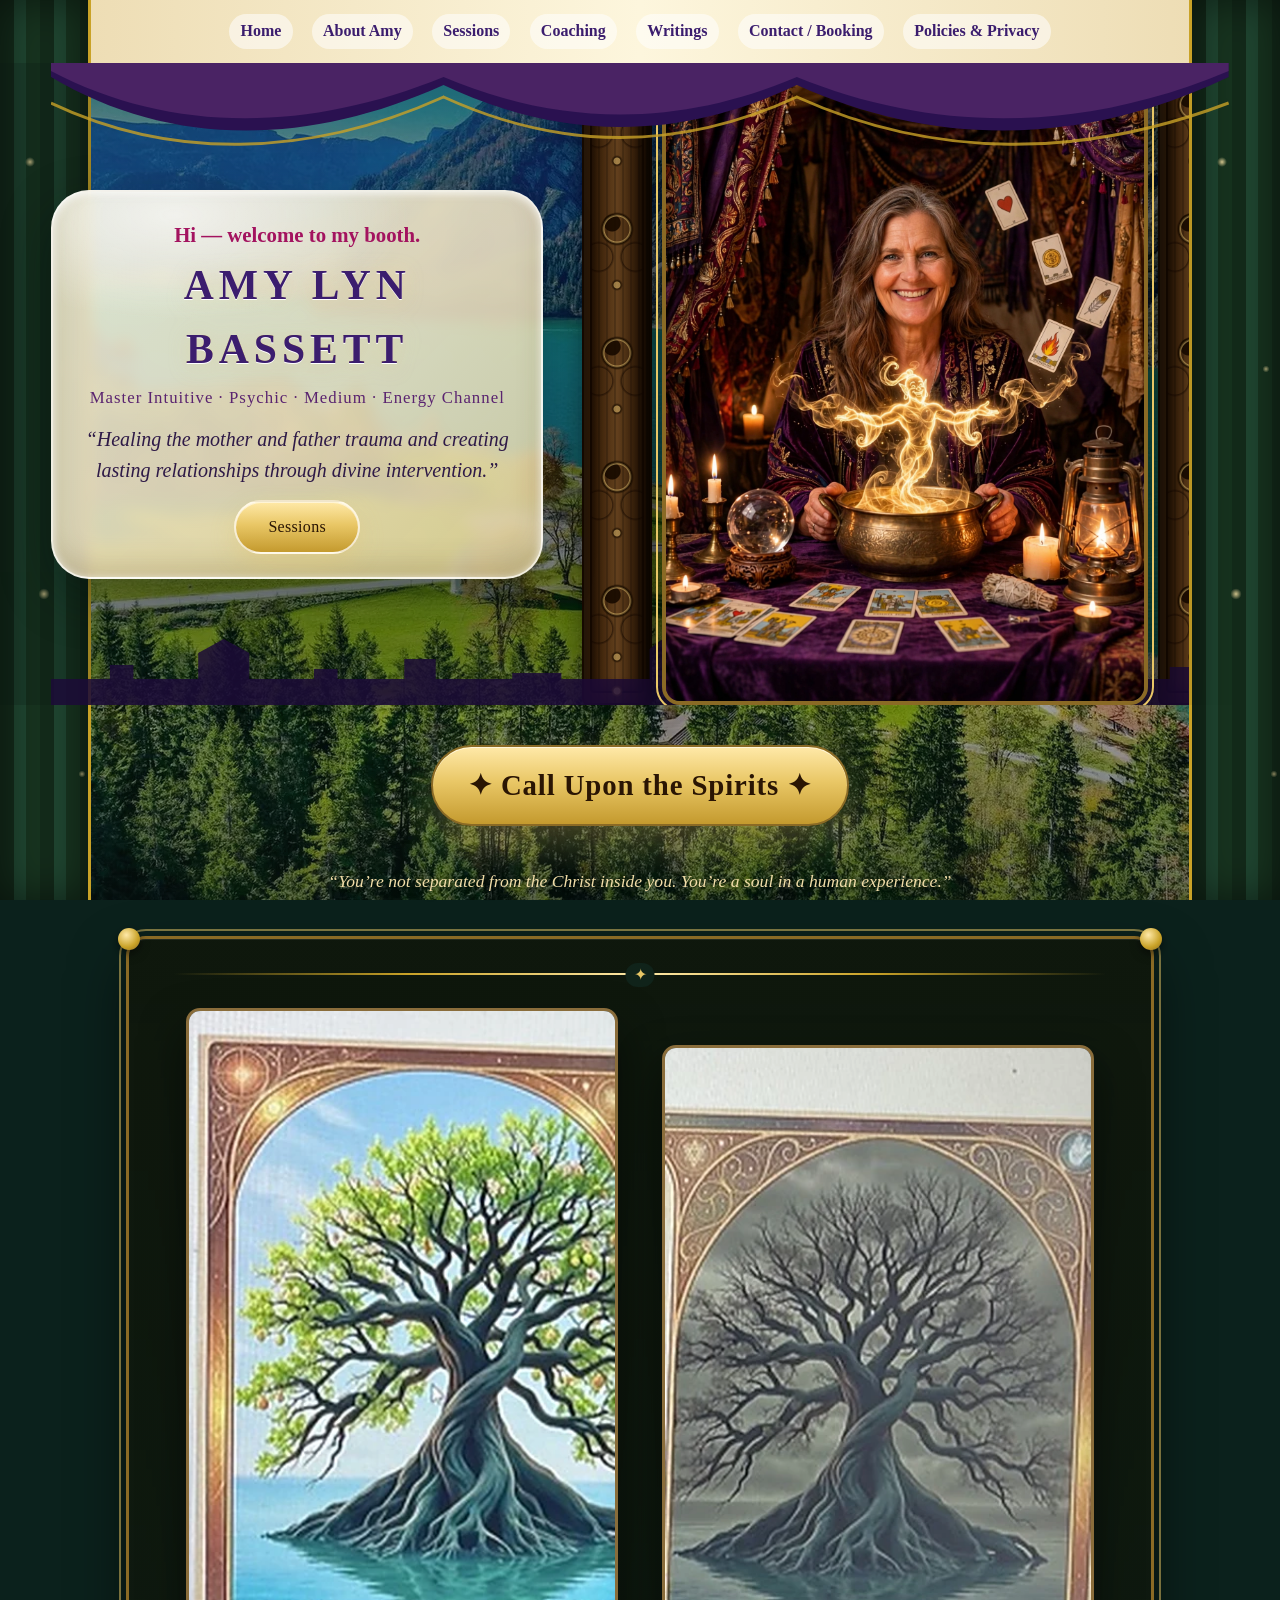
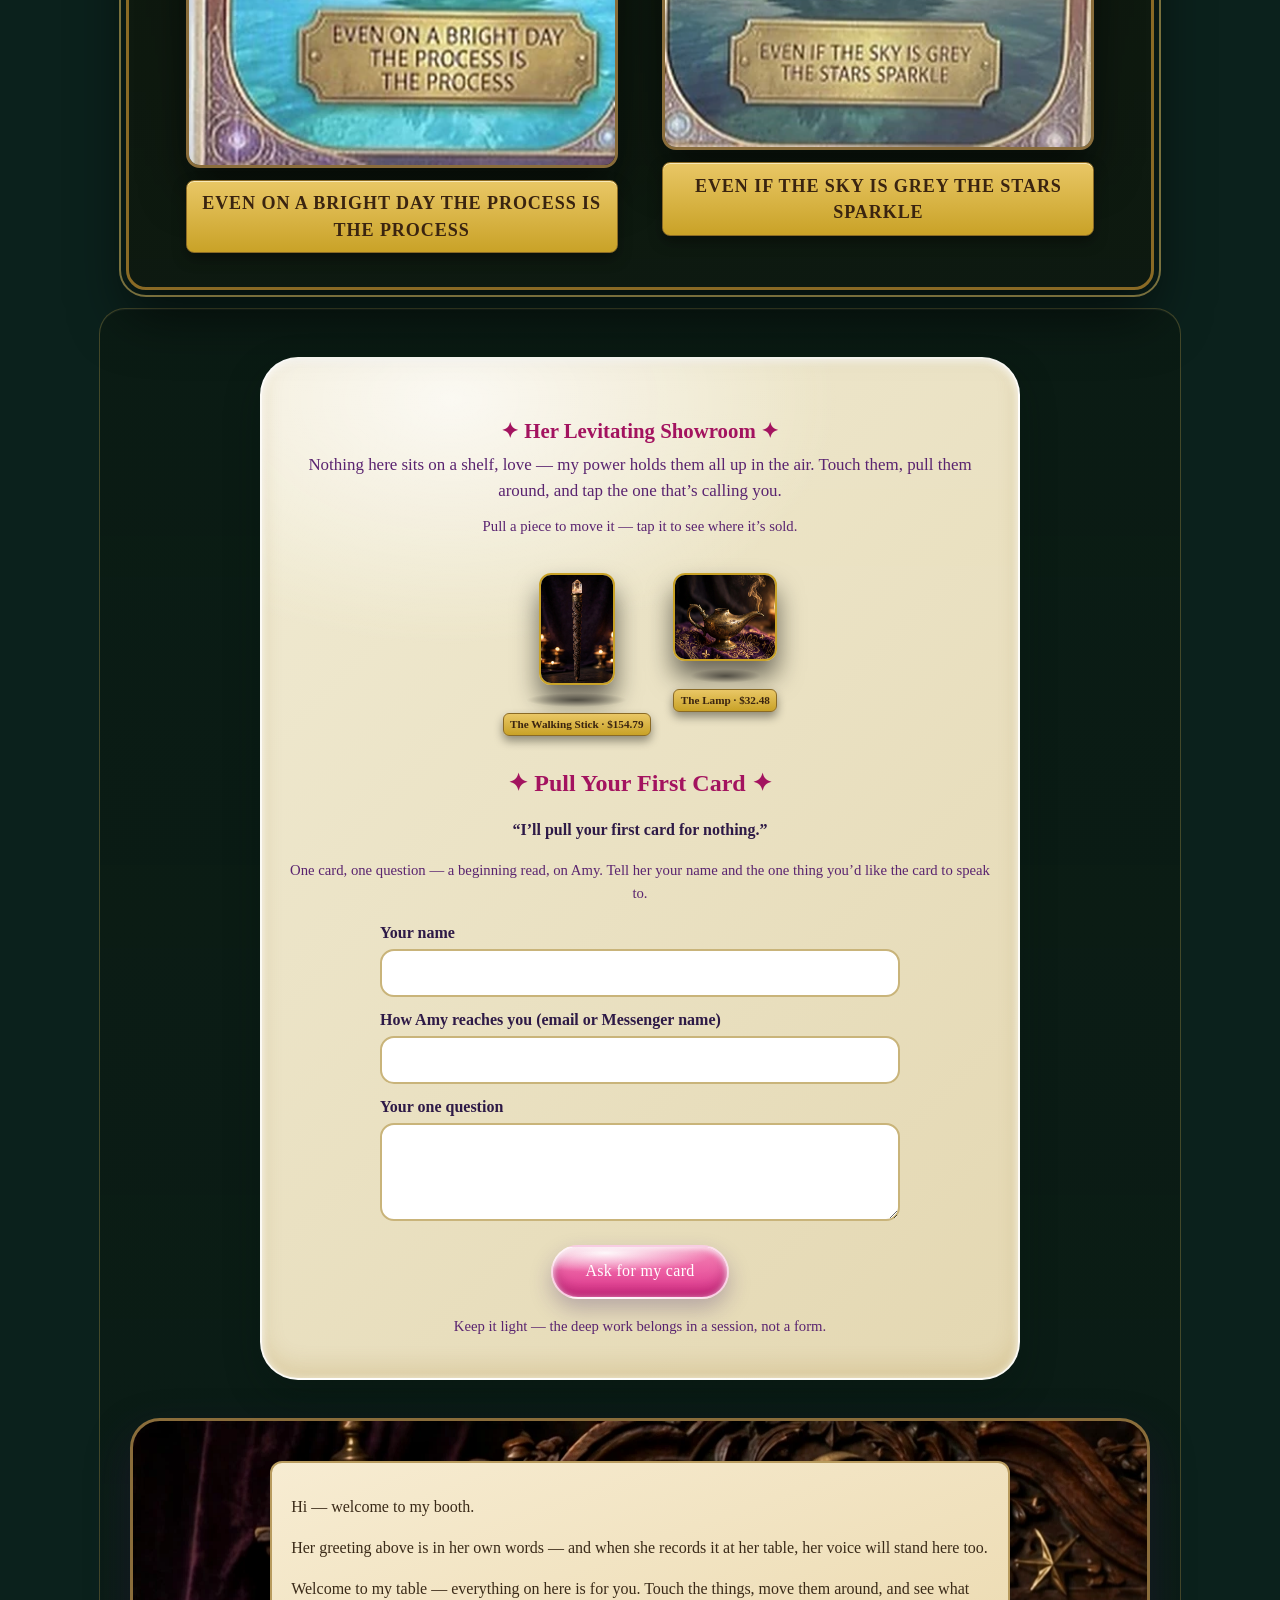
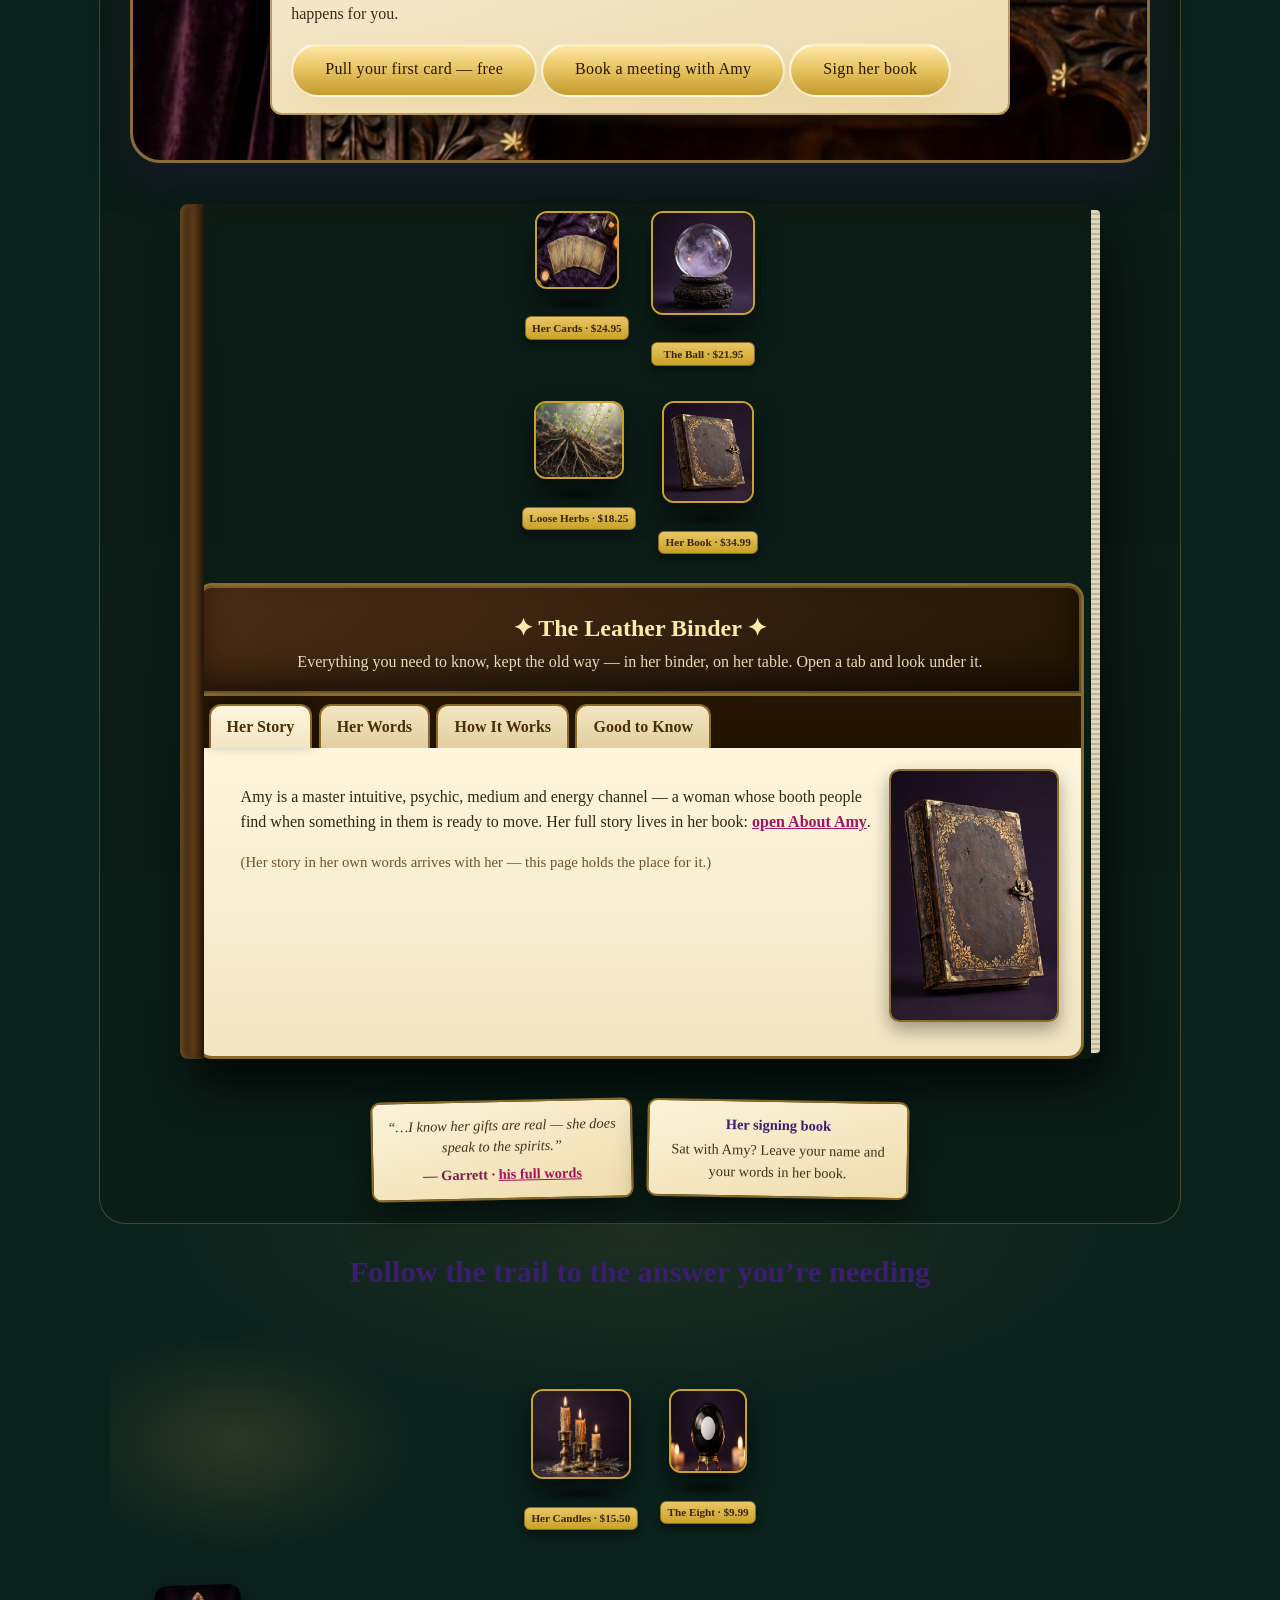
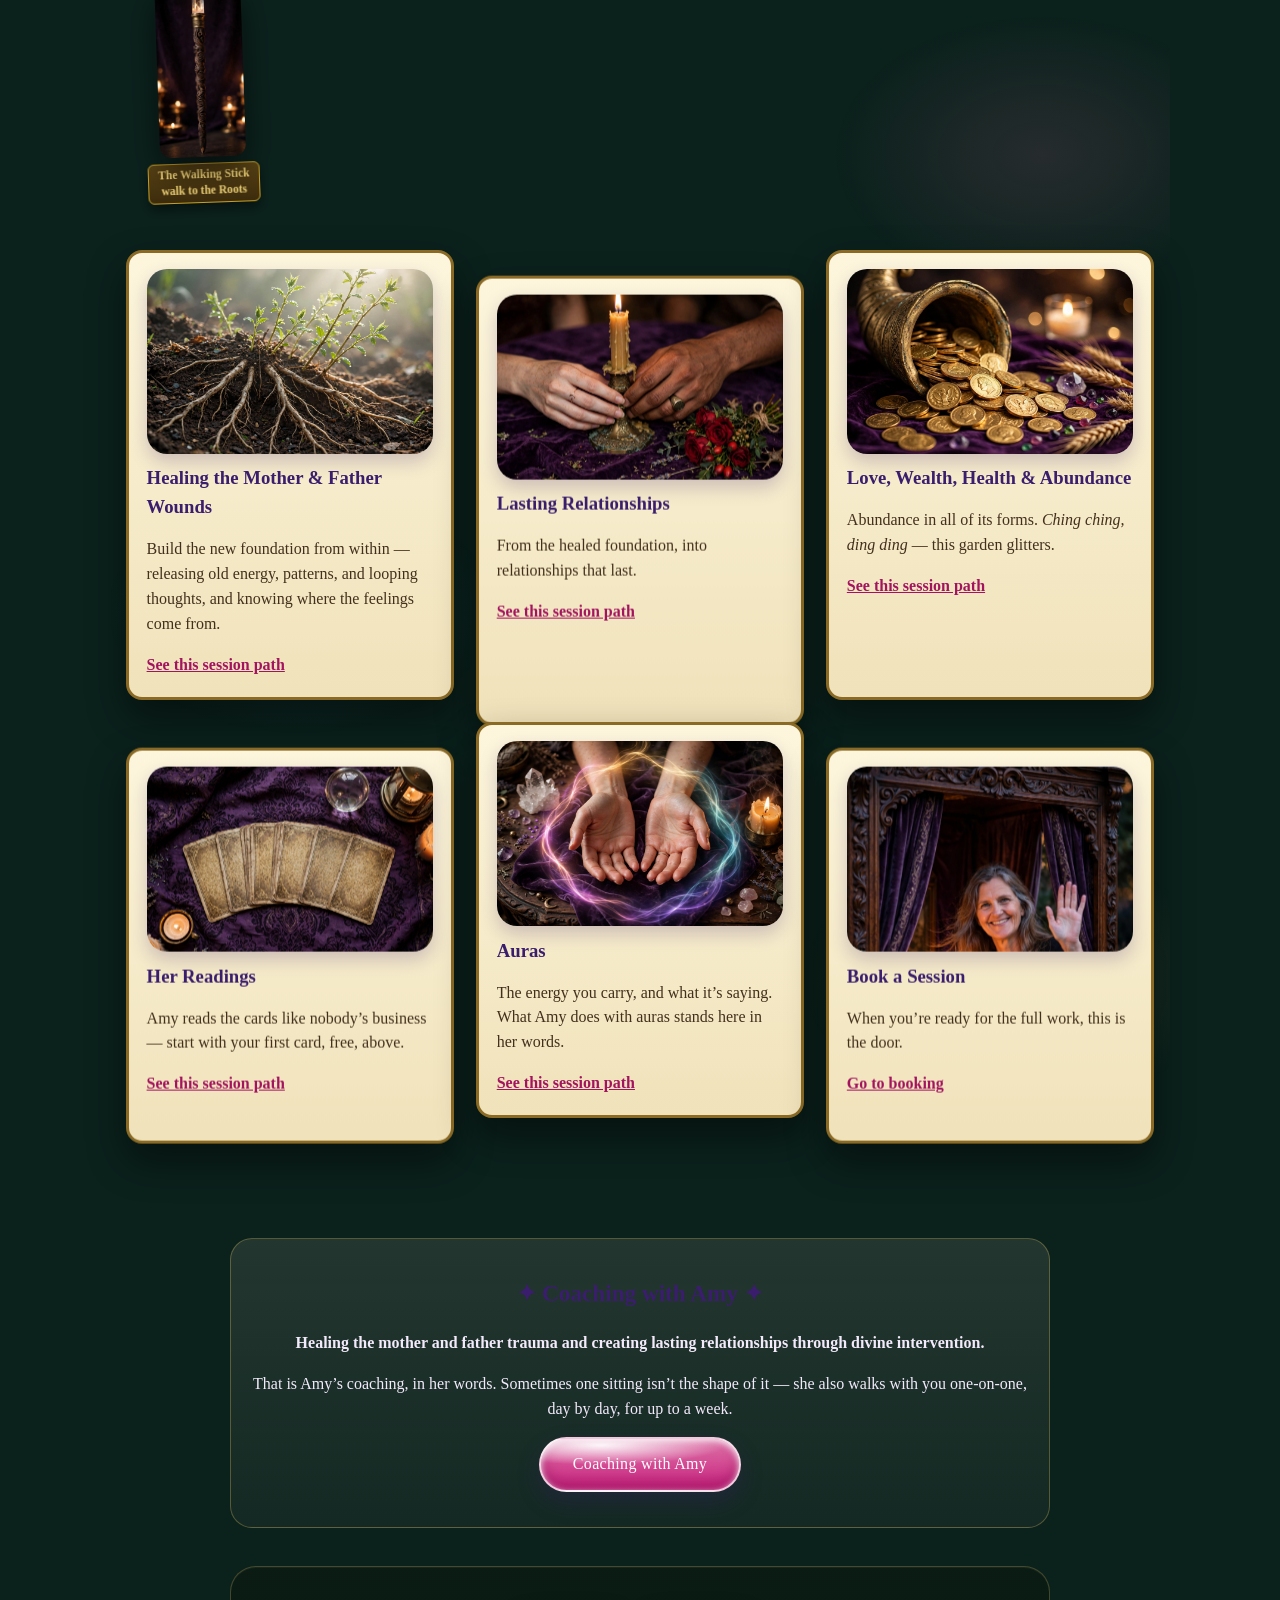
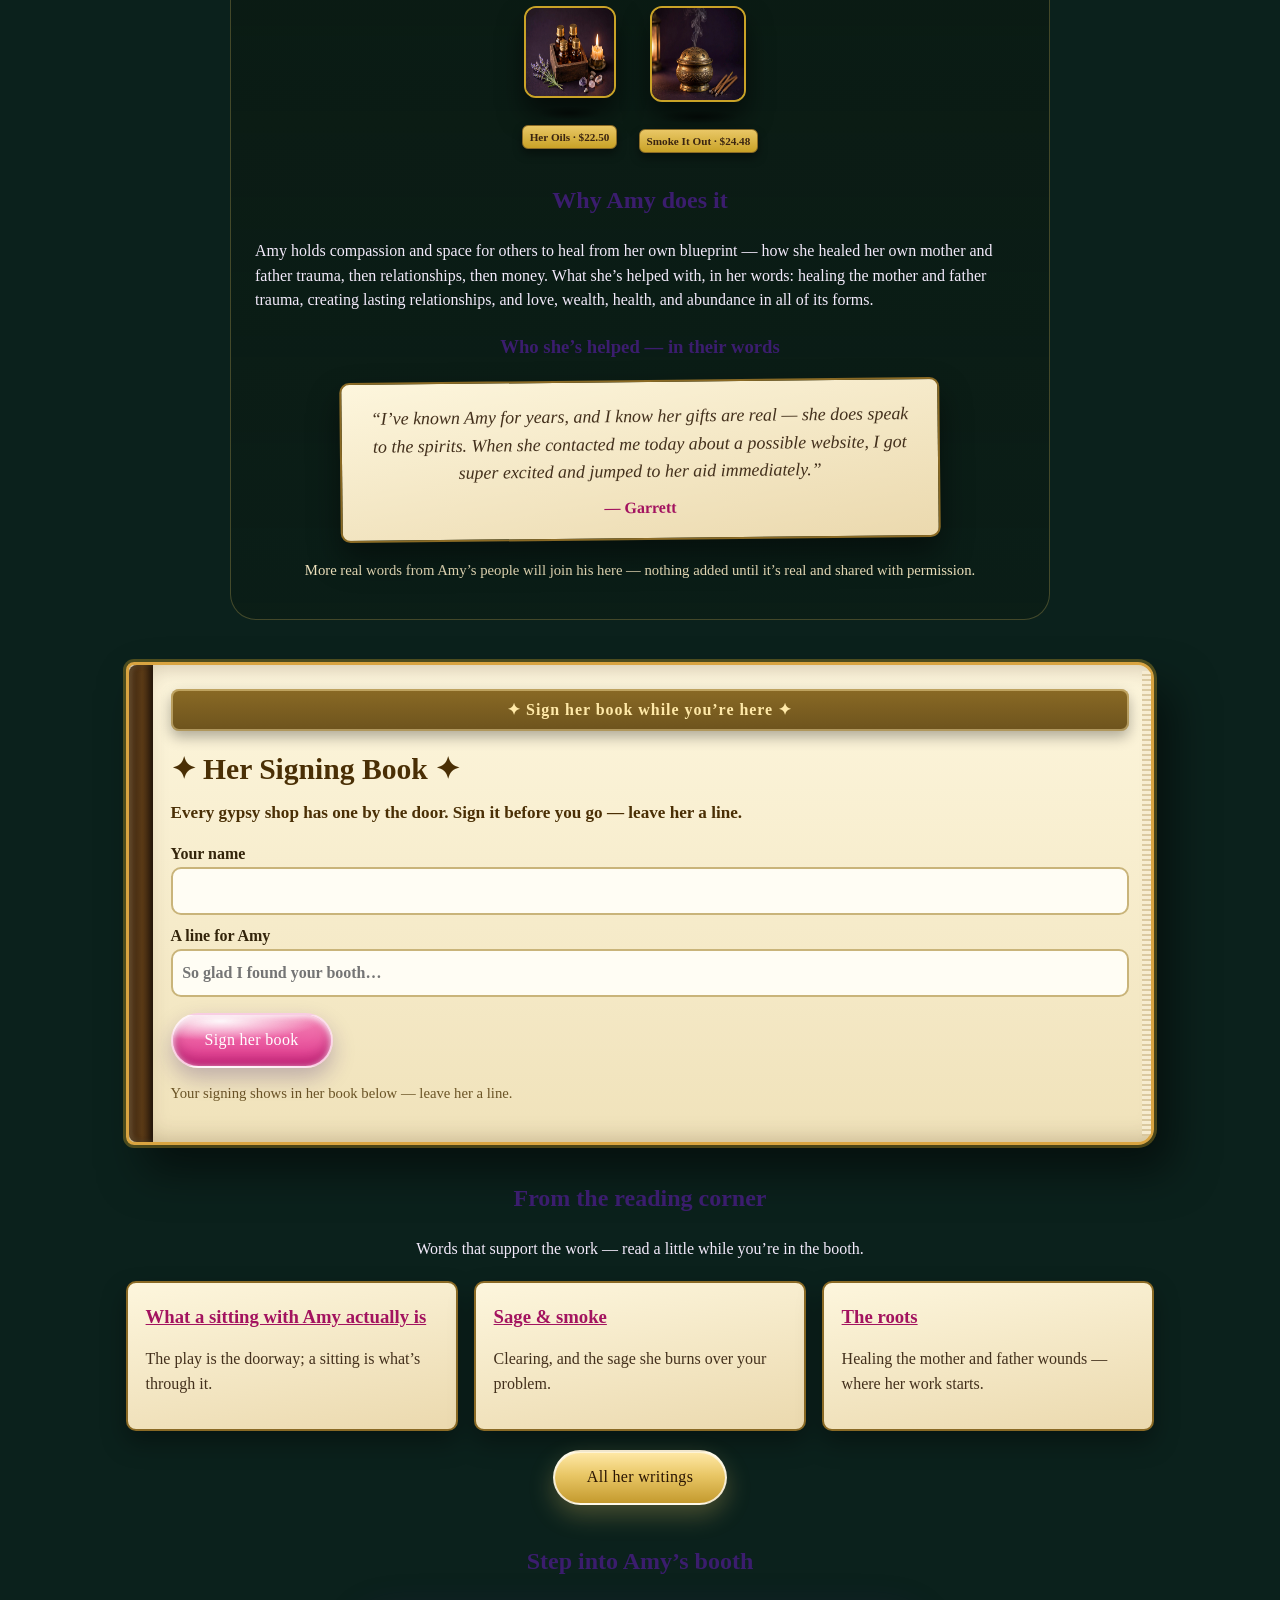
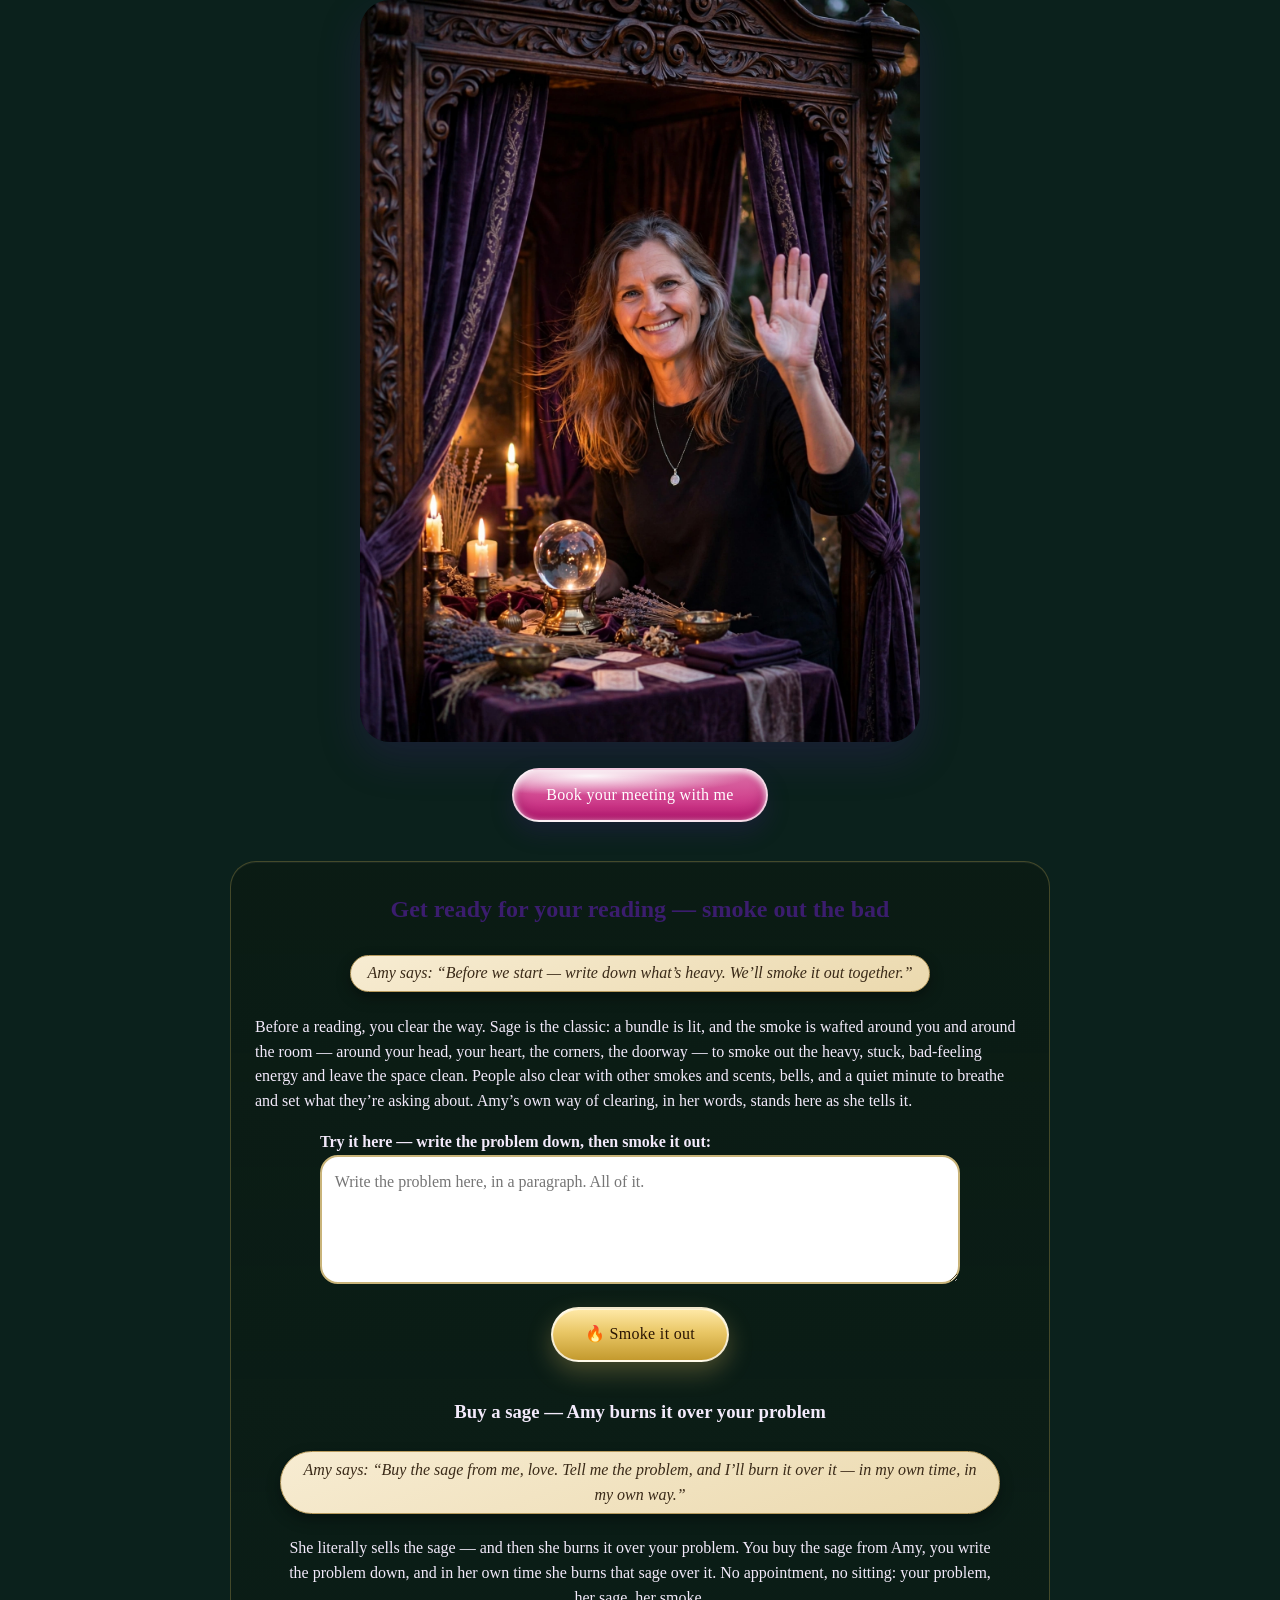
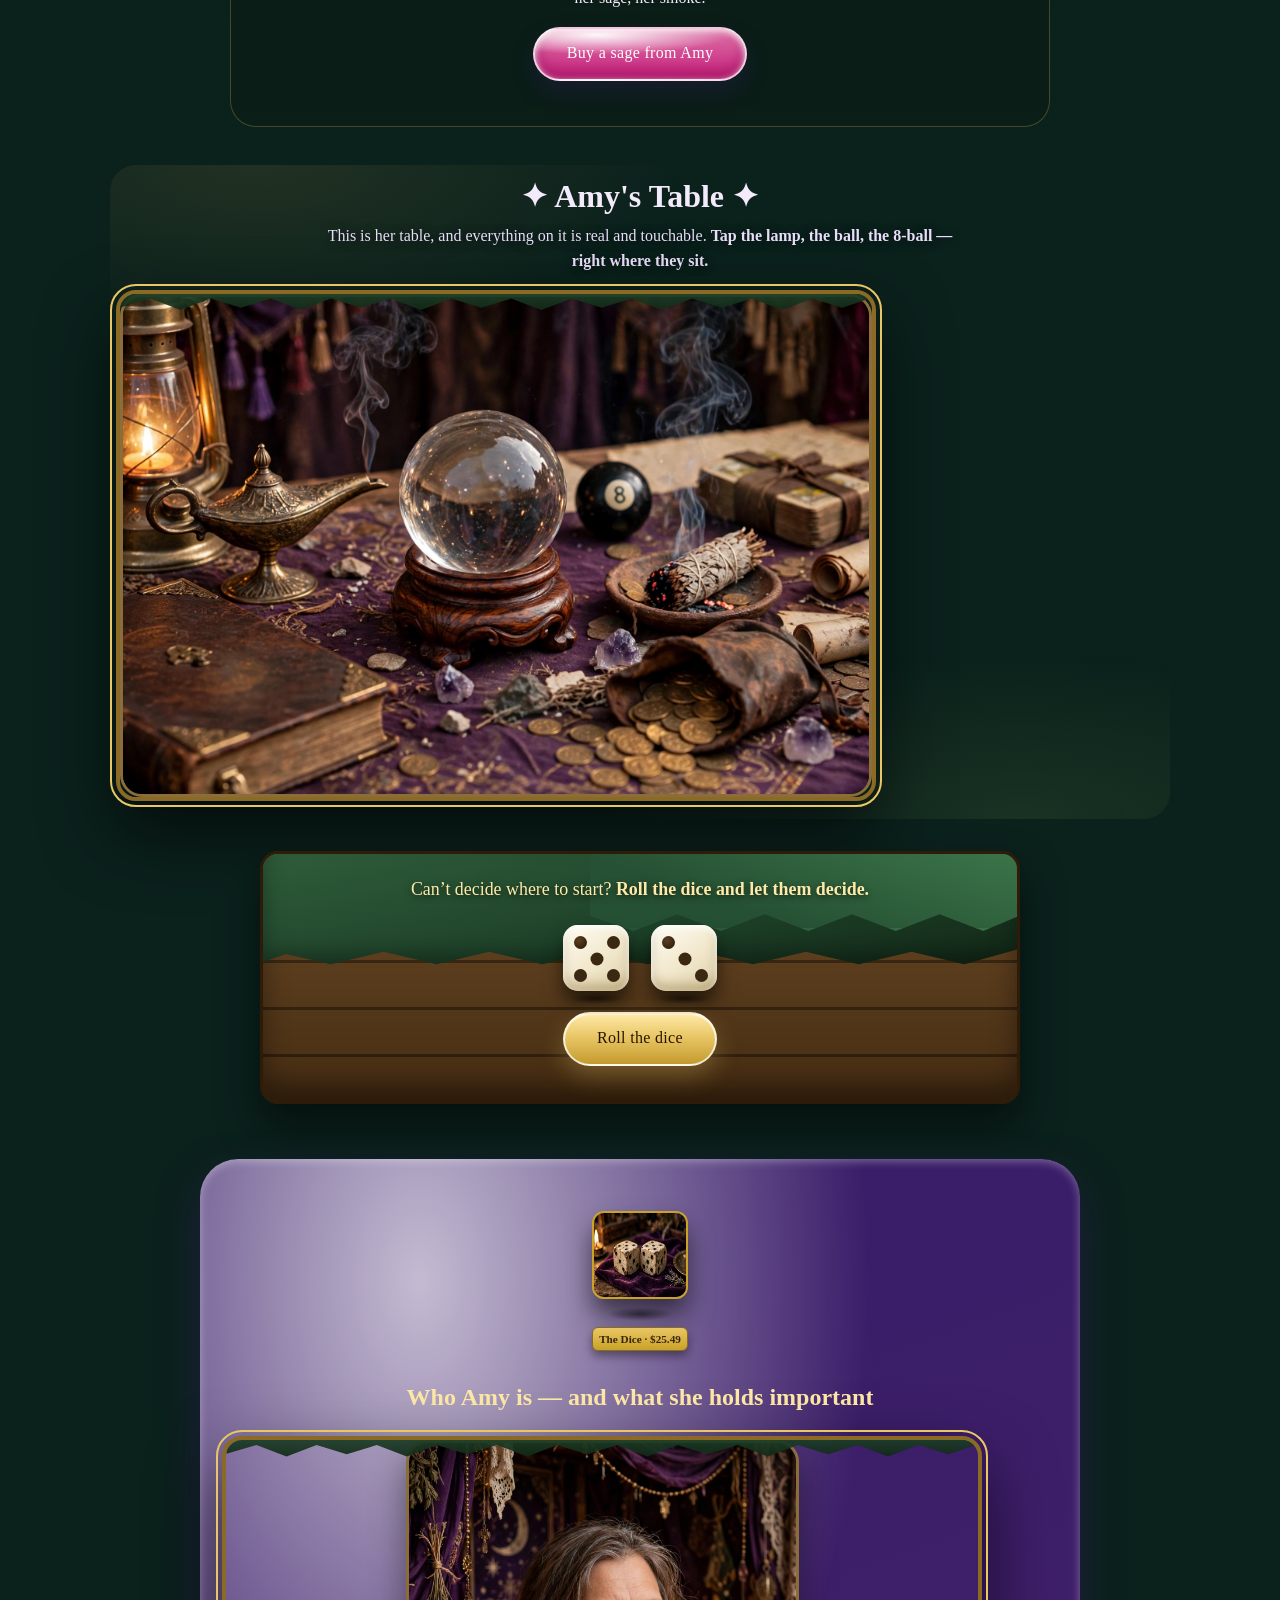
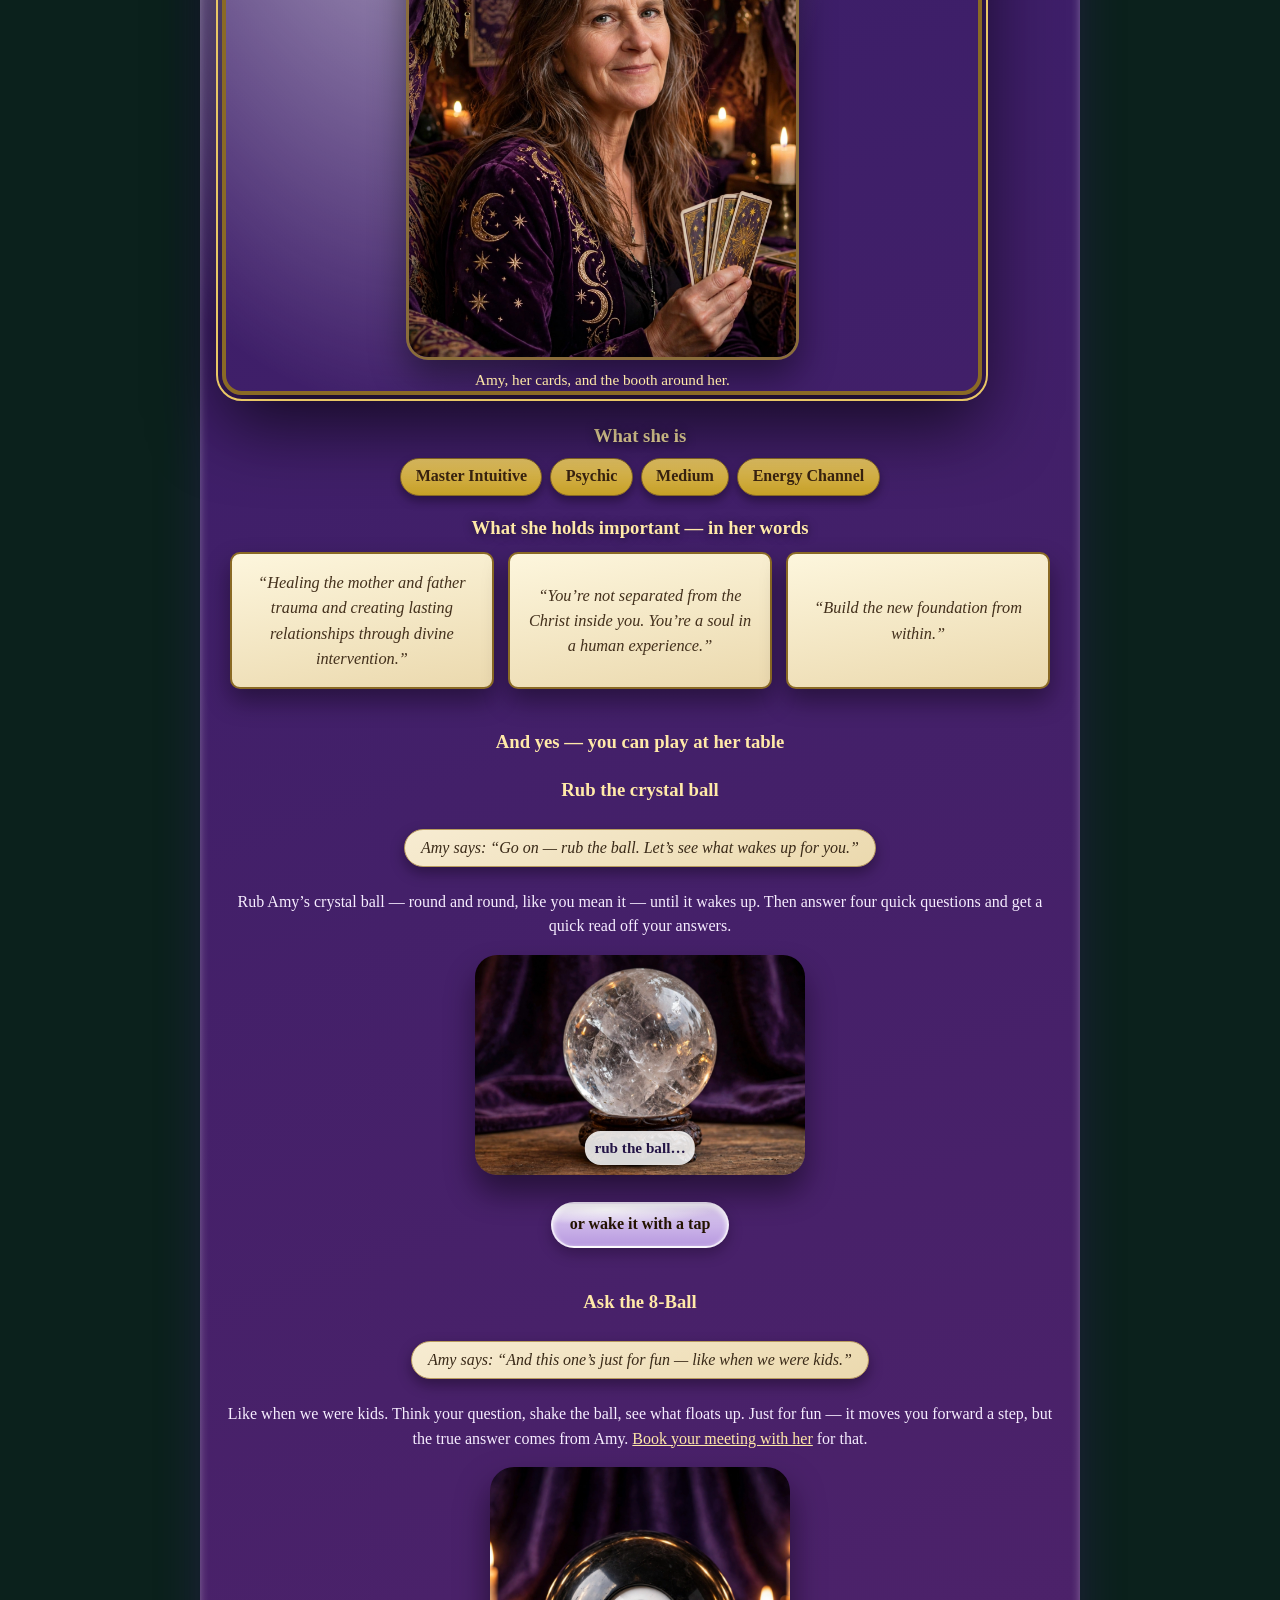
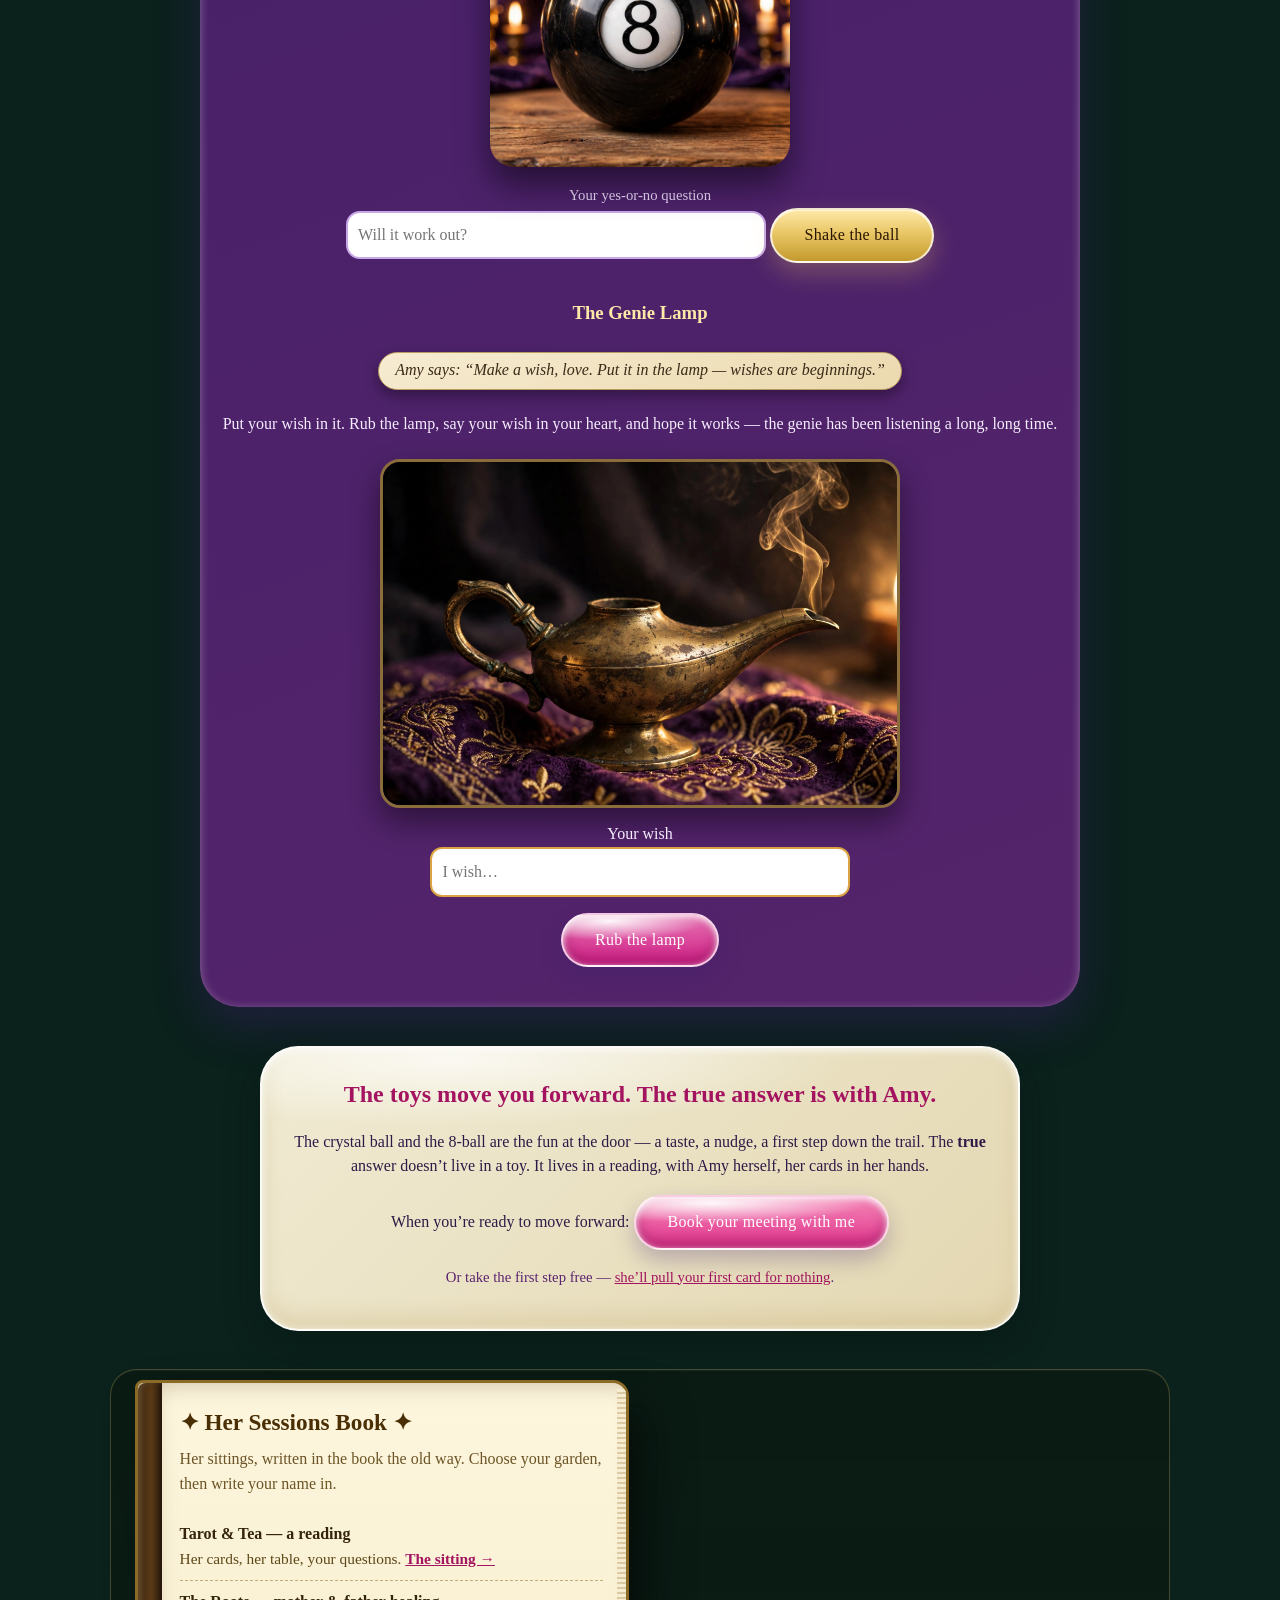
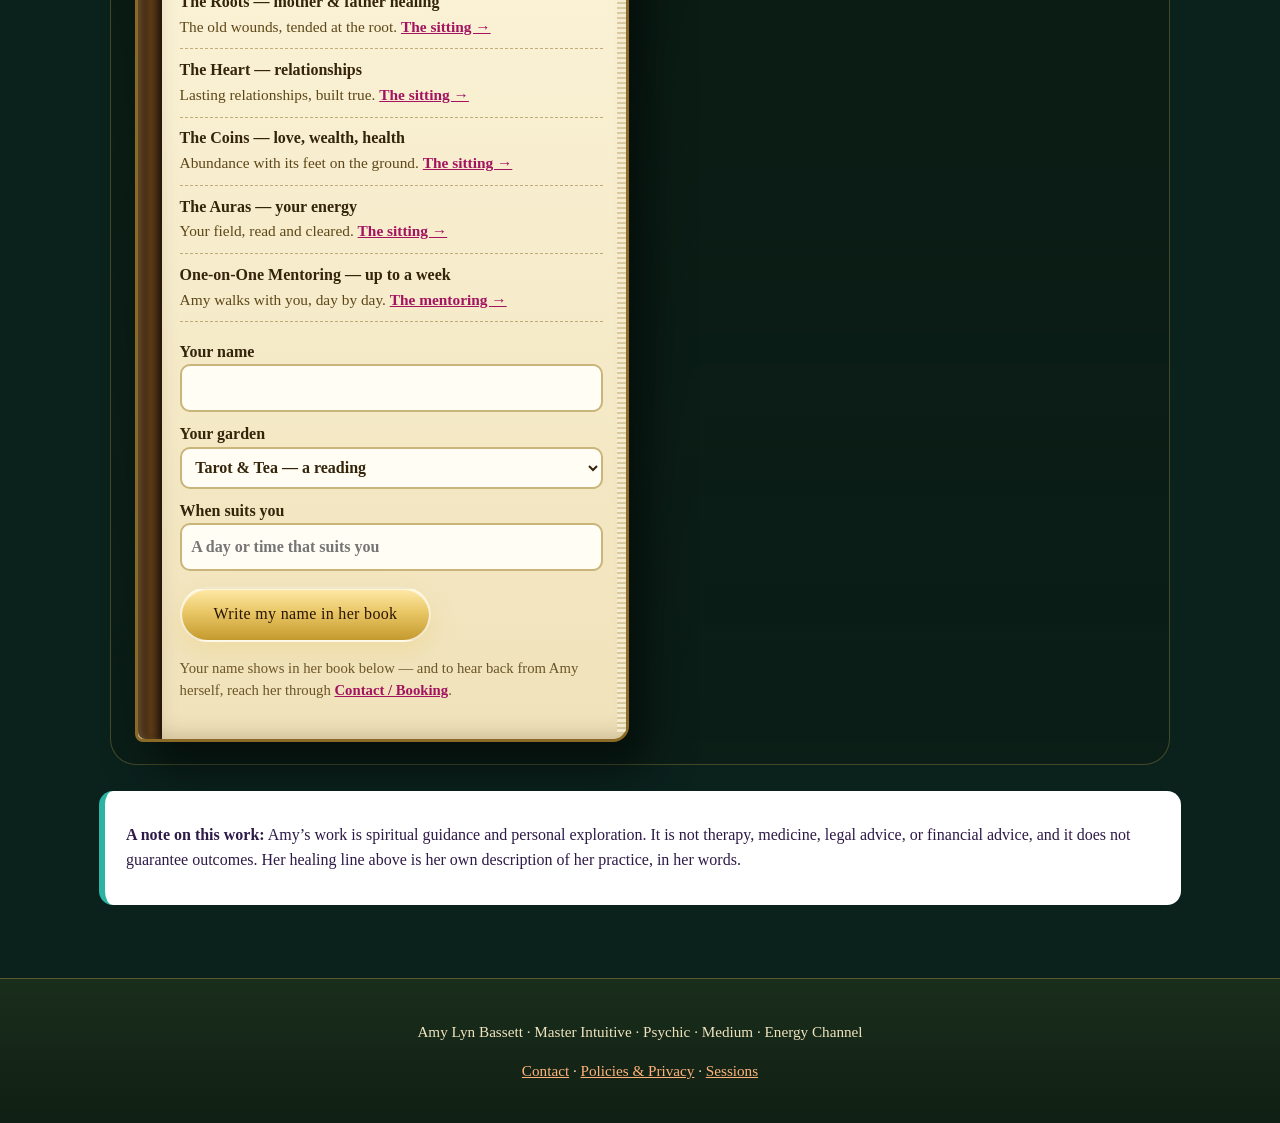
==== commit c9ed0bc4: "Amy booth finished build: lake background, trees standing board, five-section flow, Coaching page; p" ====
--- a/index.html
+++ b/index.html
@@ -11,12 +11,12 @@
 <div class="pagevine left" aria-hidden="true"></div>
 <div class="pagevine right" aria-hidden="true"></div>
 
-<div class="demoribbon" role="note">&#10022; PREVIEW DEMO — built for Amy &#10022; <span style="font-weight:400">a working preview of her booth — not her live site yet</span></div>
 <a class="skip" href="#main">Skip to content</a>
 <nav class="main" aria-label="Main">
   <a href="index.html">Home</a>
   <a href="about.html">About Amy</a>
   <a href="sessions.html">Sessions</a>
+  <a href="coaching.html">Coaching</a>
   <a href="articles.html">Writings</a>
   <a href="contact.html">Contact / Booking</a>
   <a href="policies.html">Policies &amp; Privacy</a>
@@ -54,9 +54,31 @@
 
 
 
-<main id="main">
+<main id="main" class="flow">
   <p class="frame">&ldquo;You&rsquo;re not separated from the Christ inside you. You&rsquo;re a soul in a human experience.&rdquo;</p>
 
+  <!-- THE STANDING BOARD (founder, 2026-10-17): her two trees stand at the head of the
+       front and what follows hangs on this board — future pieces pin here, between and
+       under the trees, without a redesign. Panels cropped from Garrett's triptych design
+       photo; the sayings ride as real text on brass plaques under each panel. -->
+  <section class="treeboard" aria-label="Her two trees — the standing board">
+    <div class="boardframe">
+      <div class="brassrule" aria-hidden="true"></div>
+      <div class="boardrow">
+        <figure class="treefig">
+          <img src="assets/tree-bright.webp" alt="A bright living tree in spring bloom, its roots standing in clear water under a blue sky. Panel from Amy's triptych. Artwork.">
+          <span class="treeplaque">EVEN ON A BRIGHT DAY THE PROCESS IS THE PROCESS</span>
+        </figure>
+        <figure class="treefig offset">
+          <img src="assets/tree-grey.webp" alt="A bare grey tree at rest, its roots standing in still water under a grey sky. Panel from Amy's triptych. Artwork.">
+          <!-- Grey-tree saying SETTLED by the founder, 2026-10-17 — final: the original stars line stands alone (the mirror line was tried and set aside the same day). -->
+          <span class="treeplaque">EVEN IF THE SKY IS GREY THE STARS SPARKLE</span>
+        </figure>
+      </div>
+    </div>
+  </section>
+
+  <div class="flowband fb-info"><!-- FLOW 2 · INFO — her words & how it works: the first card, her welcome, her binder, the notes -->
   <section class="pull" id="pull" aria-labelledby="pull-h">
   <div class="floatarea fa-a" id="showroom" aria-label="Her Levitating Showroom — pieces floating in the open air beside the page">
     <div class="showhead">
@@ -87,11 +109,7 @@
   <div class="sceneveil">
     <div class="welcomecard">
       <p class="boothhello">Hi — welcome to my booth.</p>
-      <div class="welcomeplayer">
-        <p class="wp-title">&#10022; Hear Amy's welcome</p>
-        <audio controls preload="none" src="assets/welcome.mp3" aria-label="Amy's welcome, in her own voice"></audio>
-        <p class="wp-note">Her greeting, in her own voice — recorded at her table. (Transcript arrives with the recording.)</p>
-      </div>
+      <p class="wp-note">Her greeting above is in her own words — and when she records it at her table, her voice will stand here too.</p>
       <p class="boothsub">Welcome to my table — everything on here is for you. Touch the things, move them around, and see what happens for you.</p>
       <div class="boothcta"><a class="btn" href="#pull">Pull your first card — free</a> <a class="btn btn-ghost" href="sessions.html">Book a meeting with Amy</a> <a class="btn btn-ghost" href="#signingbook">Sign her book</a></div>
     </div>
@@ -154,9 +172,11 @@
 <a class="floater fr link" href="#signingbook"><strong>Her signing book</strong><span>Sat with Amy? Leave your name and your words in her book.</span></a>
   </div>
 </div>
-
-
-  <h2 class="trailhead" style="text-align:center;color:var(--deep)">Follow the trail to the answer you&rsquo;re needing</h2>
+  </div><!-- /flowband FLOW 2 -->
+
+  <div class="flowband fb-lead"><!-- FLOW 3 · LEAD — her classes: the trail draws you in (a lead, not a pitch);
+       the sell weight stays where it already lives — her table, her sessions, her booking -->
+    <h2 class="trailhead" style="text-align:center;color:var(--deep)">Follow the trail to the answer you&rsquo;re needing</h2>
   <div class="trail">
   <div class="floatarea fa-d" aria-label="Pieces floating in the open air beside the trail">
     <a class="levitem" data-buy="etsy-beeswax-pillar" href="https://www.etsy.com/listing/237632308/short-beeswax-pillar-3-tall-beeswax" target="_blank" rel="sponsored noopener" style="--amp:9px;--per:6.5s;--ph:-1.9s"><span class="levfloat"><img src="assets/obj-candles.webp" alt="Her candles" style="width:100px;height:90px"><i class="levshadow" aria-hidden="true"></i><span class="plaque">Her Candles · $15.50</span></span></a>
@@ -205,8 +225,16 @@
       <a href="contact.html">Go to booking</a>
     </article>
   </div>
-
-  <section class="whysec" aria-labelledby="why-h" style="max-width:820px;margin:2.4rem auto">
+  </div><!-- /flowband FLOW 3 -->
+
+<section class="flowband lead-note" aria-labelledby="coaching-h" style="max-width:820px;margin:2.4rem auto;text-align:center;padding:1.1rem 1rem 1.2rem">
+    <h2 id="coaching-h" style="color:var(--deep)">&#10022; Coaching with Amy &#10022;</h2>
+    <p><strong>Healing the mother and father trauma and creating lasting relationships through divine intervention.</strong></p>
+    <p>That is Amy&rsquo;s coaching, in her words. Sometimes one sitting isn&rsquo;t the shape of it — she also walks with you one-on-one, day by day, for up to a week.</p>
+    <p><a class="btn pink" href="coaching.html">Coaching with Amy</a></p>
+  </section>
+
+  <section class="whysec flowband fb-info" aria-labelledby="why-h" style="max-width:820px;margin:2.4rem auto">
   <div class="floatarea fa-e" aria-label="Pieces floating in the open air beside the page">
     <a class="levitem" data-buy="mrh-lavender-oil" href="https://mountainroseherbs.com/lavender-essential-oil?correlationId=null" target="_blank" rel="sponsored noopener" style="--amp:8px;--per:7.1s;--ph:-0.3s"><span class="levfloat"><img src="assets/obj-oils.webp" alt="Essential oils" style="width:92px;height:92px"><i class="levshadow" aria-hidden="true"></i><span class="plaque">Her Oils · $22.50</span></span></a>
     <a class="levitem" data-buy="etsy-brass-incense-burner" href="https://www.etsy.com/listing/4538906495/vintage-brass-incense-burner-engraved" target="_blank" rel="sponsored noopener" style="--amp:10px;--per:6.9s;--ph:-3.0s"><span class="levfloat"><img src="assets/obj-incense.webp" alt="The incense burner" style="width:96px;height:96px"><i class="levshadow" aria-hidden="true"></i><span class="plaque">Smoke It Out · $24.48</span></span></a>
@@ -222,7 +250,7 @@
     <p class="note" style="text-align:center">More real words from Amy&rsquo;s people will join his here — nothing added until it&rsquo;s real and shared with permission.</p>
   </section>
 
-  <div style="max-width:1060px;margin:0 auto;padding:0 1rem">
+  <div class="flowband" style="max-width:1060px;margin:0 auto;padding:0 1rem">
 <div class="openbook featured" id="signingbook">
     <p class="signflag">&#10022; Sign her book while you&rsquo;re here &#10022;</p>
     <h2>&#10022; Her Signing Book &#10022;</h2>
@@ -232,13 +260,13 @@
       <label>A line for Amy <input name="sg_line" type="text" maxlength="120" placeholder="So glad I found your booth&hellip;"></label>
       <button class="btn pink" type="submit">Sign her book</button>
       <p class="note" id="signMsg" hidden></p>
-      <p class="note">Preview note: signings show on this page in the demo. On her live site, Amy keeps every one.</p>
+      <p class="note">Your signing shows in her book below — leave her a line.</p>
     </form>
     <ul class="signedlist" id="signList" aria-live="polite"></ul>
   </div>
   </div>
 
-    <section aria-labelledby="writings-h" style="max-width:1060px;margin:2.2rem auto;padding:0 1rem">
+    <section class="flowband" aria-labelledby="writings-h" style="max-width:1060px;margin:2.2rem auto;padding:0 1rem">
     <h2 id="writings-h" style="text-align:center;color:var(--deep)">From the reading corner</h2>
     <p style="text-align:center;max-width:640px;margin:0 auto">Words that support the work — read a little while you&rsquo;re in the booth.</p>
     <div class="artcards">
@@ -249,13 +277,13 @@
     <p style="text-align:center"><a class="btn btn-ghost" href="articles.html">All her writings</a></p>
   </section>
 
-<section aria-labelledby="booth-h" style="max-width:860px;margin:2.4rem auto;text-align:center">
+<section class="flowband" aria-labelledby="booth-h" style="max-width:860px;margin:2.4rem auto;text-align:center">
     <h2 id="booth-h" style="color:var(--deep)">Step into Amy&rsquo;s booth</h2>
     <img src="assets/booth.webp" alt="Amy seated at her reading table inside a draped gypsy booth — tarot cards, a crystal ball, a brass lantern and candles on a purple and gold cloth. Artwork." style="width:100%;max-width:560px;border-radius:30px;box-shadow:0 16px 40px rgba(59,29,110,.30)">
     <p style="margin-top:1.1rem"><a class="btn pink" href="contact.html">Book your meeting with me</a></p>
   </section>
 
-  <section id="ready" aria-labelledby="ready-h" style="max-width:820px;margin:2.4rem auto">
+  <section id="ready" class="flowband fb-info" aria-labelledby="ready-h" style="max-width:820px;margin:2.4rem auto"><!-- FLOW 4 · INFO (closes here) — getting ready: the smoke, the sage -->
     <h2 id="ready-h" style="text-align:center;color:var(--deep)">Get ready for your reading — smoke out the bad</h2>
     <p style="text-align:center"><span class="herprompt">Amy says: &ldquo;Before we start — write down what&rsquo;s heavy. We&rsquo;ll smoke it out together.&rdquo;</span></p>
     <p>Before a reading, you clear the way. Sage is the classic: a bundle is lit, and the smoke is wafted around you and around the room — around your head, your heart, the corners, the doorway — to smoke out the heavy, stuck, bad-feeling energy and leave the space clean. People also clear with other smokes and scents, bells, and a quiet minute to breathe and set what they&rsquo;re asking about. Amy&rsquo;s own way of clearing, in her words, stands here as she tells it.</p>
@@ -279,17 +307,17 @@
         <p><label>Your name<br><input id="sb_name" type="text" autocomplete="name" style="width:min(420px,92%);padding:.6rem;border-radius:12px;border:2px solid var(--gold);font:inherit"></label></p>
         <p><label>How Amy reaches you (email or phone)<br><input id="sb_contact" type="text" autocomplete="email" style="width:min(420px,92%);padding:.6rem;border-radius:12px;border:2px solid var(--gold);font:inherit"></label></p>
         <p><label>The problem — in your own words<br><textarea id="sb_need" rows="3" style="width:min(480px,94%);padding:.6rem;border-radius:12px;border:2px solid var(--gold);font:inherit" placeholder="What the sage is for&hellip;"></textarea></label></p>
-        <p class="note" style="color:#EADCFB">Price — Amy sets the price of her sage, and it stands here when she does. On her live site, her payment step stands in this spot too — you pay Amy on her own rails, and your words go straight to her.</p>
+        <p class="note" style="color:#EADCFB">Price — Amy sets the price of her sage, and it stands here when she does. When her payment step stands in this spot, you pay Amy on her own rails and your words go straight to her.</p>
         <p><button class="btn" type="submit">Send it to Amy</button></p>
       </form>
       <div class="resultcard" id="sageDone" hidden>
         <p style="margin:.2rem 0"><strong>It&rsquo;s in her hands.</strong></p>
-        <p>Preview note: in this demo your words stay on this page — on Amy&rsquo;s live site they go straight to her with her payment step, and she burns the sage in her own time.</p>
+        <p>Your words are written down here. To put them in Amy&rsquo;s hands today, send them through <a href="contact.html">Contact / Booking</a> — and she burns the sage in her own time.</p>
       </div>
     </div>
   </section>
 
-  <section class="thetable" aria-label="Amy's table — everything on it is touchable">
+  <section class="thetable flowband fb-grab" aria-label="Amy's table — everything on it is touchable"><!-- FLOW 5 · GRAB — her table: play at it, then book the true answer -->
   <h2 class="tablename">&#10022; Amy's Table &#10022;</h2>
   <p class="tablenote">This is her table, and everything on it is real and touchable. <strong>Tap the lamp, the ball, the 8-ball — right where they sit.</strong></p>
   <figure class="tablefig">
@@ -303,7 +331,7 @@
   </figure>
 </section>
 
-<div class="decider" id="decider">
+<div class="decider flowband" id="decider">
   <p class="decider-q">Can&rsquo;t decide where to start? <strong>Roll the dice and let them decide.</strong></p>
   <div class="dicepair"><button class="physdie" id="dieA" data-n="5" type="button" aria-label="First die — touch to roll both dice"><span class="pip"></span></button><button class="physdie" id="dieB" data-n="3" type="button" aria-label="Second die — touch to roll both dice"><span class="pip"></span></button></div>
   <p><button class="btn" type="button" id="rollBtn">Roll the dice</button></p>
@@ -314,7 +342,7 @@
   </div>
 </div>
 
-<section class="play" id="play" aria-labelledby="play-h">
+<section class="play flowband" id="play" aria-labelledby="play-h">
   <div class="floatarea fa-f" aria-label="A piece floating in the open air beside the page">
     <a class="levitem" data-buy="etsy-wooden-dice-set" href="https://www.etsy.com/listing/514417885/giant-wooden-yardzee-dice-set-complete" target="_blank" rel="sponsored noopener" style="--amp:9px;--per:6.1s;--ph:-5.9s"><span class="levfloat"><img src="assets/obj-dice.webp" alt="The dice — antique bone dice resting on purple velvet" style="width:96px;height:88px"><i class="levshadow" aria-hidden="true"></i><span class="plaque">The Dice · $25.49</span></span></a>
   </div>
@@ -406,14 +434,14 @@
     </div>
   </section>
 
-  <section class="pull" aria-labelledby="forward-h">
+  <section class="pull flowband" aria-labelledby="forward-h">
     <h2 id="forward-h" style="color:#A3135F;margin:.2rem 0 .5rem">The toys move you forward. The true answer is with Amy.</h2>
     <p>The crystal ball and the 8-ball are the fun at the door — a taste, a nudge, a first step down the trail. The <strong>true</strong> answer doesn&rsquo;t live in a toy. It lives in a reading, with Amy herself, her cards in her hands.</p>
     <p>When you&rsquo;re ready to move forward: <a class="btn pink" href="contact.html">Book your meeting with me</a></p>
     <p class="note">Or take the first step free — <a href="#pull">she&rsquo;ll pull your first card for nothing</a>.</p>
   </section>
 
-  <section class="bookrow" aria-label="Her sessions book and her signing book">
+  <section class="bookrow flowband fb-info" aria-label="Her sessions book and her signing book">
   <div class="openbook" id="sessionsbook">
     <h2>&#10022; Her Sessions Book &#10022;</h2>
     <p class="booknote">Her sittings, written in the book the old way. Choose your garden, then write your name in.</p>
@@ -431,14 +459,14 @@
       <label>When suits you <input name="bk_when" type="text" placeholder="A day or time that suits you"></label>
       <button class="btn" type="submit">Write my name in her book</button>
       <p class="note" id="bookMsg" hidden></p>
-      <p class="note">Preview note: in this demo your name shows in the book below. On Amy's live site it goes straight to her, and she answers you herself.</p>
+      <p class="note">Your name shows in her book below — and to hear back from Amy herself, reach her through <a href="contact.html">Contact / Booking</a>.</p>
     </form>
     <ul class="signedlist" id="bookList" aria-live="polite"></ul>
   </div>
 
   </section>
 
-<section class="trust" aria-label="About this work">
+<section class="trust flowband" aria-label="About this work">
     <p><strong>A note on this work:</strong> Amy&rsquo;s work is spiritual guidance and personal exploration. It is not therapy, medicine, legal advice, or financial advice, and it does not guarantee outcomes. Her healing line above is her own description of her practice, in her words.</p>
   </section>
 </main>
--- a/style.css
+++ b/style.css
@@ -152,9 +152,6 @@
   .door:nth-child(odd),.door:nth-child(even){margin-left:2rem;margin-right:0}
 }
 
-.demoribbon{position:sticky;top:0;z-index:60;text-align:center;padding:.5rem 1rem;font-weight:700;letter-spacing:.04em;
-  color:#FFE9A8;background:linear-gradient(180deg,#4A2364,#2E1A47);border-bottom:3px solid var(--gold);font-size:.98rem}
-
 /* ————— THE TABLE STAGE: her, seated, her things touchable ————— */
 .tablestage{max-width:1060px;margin:1.6rem auto 0;padding:0 1rem}
 .tableframe{margin:0;border-radius:170px 170px 22px 22px;overflow:hidden;position:relative;
@@ -571,7 +568,7 @@
 /* ————— THE SAGE BURNING (founder, 2026-10-15) —————
    A service she gets paid for: write what you need, pay Amy on
    her own rails, she burns the sage in her own time. Price and
-   payment are TO BE SUPPLIED by Amy — nothing invented.        */
+   payment are Amy's to set — nothing invented.                 */
 .sageburn{max-width:720px;margin:1.4rem auto;text-align:center}
 .sageform{text-align:left;max-width:520px;margin:1rem auto;padding:1.1rem 1.3rem;border-radius:18px;
   background:linear-gradient(180deg,rgba(255,255,255,.07),rgba(255,255,255,.02)),var(--panel);
@@ -614,22 +611,9 @@
    a true margin exists (very wide screens); everywhere else
    the same words stand in their sections. Reduced motion:
    they rest still.                                          */
-.floater{display:none}
-@media (min-width:1840px){
-  .floater{display:block;position:fixed;top:34vh;width:172px;z-index:5;
-    background:linear-gradient(165deg,#FBF3DA,#EFDCAC);color:#43301C;border:2px solid #8a6a25;border-radius:10px;
-    padding:.7rem .8rem;box-shadow:0 14px 30px rgba(0,0,0,.5);font-size:.82rem;line-height:1.45;
-    animation:drift 11s ease-in-out infinite alternate}
-  .floater blockquote{margin:0;font-style:italic}
-  .floater figcaption{margin-top:.35rem;font-weight:700;color:#7A1E4E}
-  .floater figcaption a{color:#A3135F}
-  .floater.link{text-decoration:none}
-  .floater.link strong{display:block;color:#3B1D6E;margin-bottom:.25rem}
-  .floater.fl{left:10px;transform:rotate(-1.6deg)}
-  .floater.fr{right:10px;top:58vh;transform:rotate(1.4deg);animation-delay:-5s}
-}
-@keyframes drift{from{margin-top:0}to{margin-top:52px}}
-@media (prefers-reduced-motion: reduce){.floater{animation:none}}
+/* The two note cards no longer ride the far page margins as fixed
+   cards — they float together at the store zone; their card
+   styling lives under .notecarpet in the ROUND 6 block at file end. */
 
 /* ————— THE HERBAL TAG (founder narrowed scope, 2026-10-15) —————
    Buy links began ONLY for the naturalist/herbalist Roots line,
@@ -744,29 +728,15 @@
   0%,100%{transform:translateY(0) rotate(-1.1deg)}
   50%{transform:translateY(-5px) rotate(1.1deg)}}
 @media (max-width:700px){.sticklane{height:220px}}
-.carpet{flex:none;width:218px;display:flex;flex-direction:column;gap:.7rem;
-  animation:carpetride 7s ease-in-out infinite}
 @keyframes carpetride{
   0%,100%{transform:translateY(0) rotate(-.4deg)}
   50%{transform:translateY(-9px) rotate(.5deg)}}
-.carpet .floater{display:block;position:static;width:auto;margin:0;animation:none;
-  background:linear-gradient(165deg,#FBF3DA,#EFDCAC);color:#43301C;border:2px solid #8a6a25;border-radius:10px;
-  padding:.7rem .8rem;box-shadow:0 14px 30px rgba(0,0,0,.5);font-size:.82rem;line-height:1.45}
-.carpet .floater blockquote{margin:0;font-style:italic}
-.carpet .floater figcaption{margin-top:.35rem;font-weight:700;color:#7A1E4E}
-.carpet .floater figcaption a{color:#A3135F}
-.carpet .floater.link{text-decoration:none}
-.carpet .floater.link strong{display:block;color:#3B1D6E;margin-bottom:.25rem}
-.carpet .floater.fl{transform:rotate(-1.2deg)}
-.carpet .floater.fr{transform:rotate(1deg)}
 @media (max-width:760px){
   .traillane{flex-direction:column}
-  .sticklane{width:100%;flex:none}
-  .carpet{margin:.4rem auto 0}}
+  .sticklane{width:100%;flex:none}}
 @media (prefers-reduced-motion:reduce){
   .stickstand{animation:none;left:0}
-  .stickstand img{animation:none}
-  .carpet{animation:none}}
+  .stickstand img{animation:none}}
 
 /* ————— ROUND 4 (5) — THE BALLS ARE REAL: HARD QUARTZ AND MARBLE,
    NOT CSS PLASTIC (founder live review, 2026-10-15) —————
@@ -816,40 +786,109 @@
 .ball8 .win[hidden]{display:none}
 @media (prefers-reduced-motion:reduce){.ball8.shake{animation:none}}
 
-/* ————— ROUND 5 — HER LEVITATING SHOWROOM (founder pivot, 2026-10-15) —————
-   The shelves are ABOLISHED — both fixed side columns, their
-   planks, stagger offsets and centered-in positioning are out of
-   the page and out of this file. The same eleven sale goods now
-   LEVITATE in a showroom band in the middle of the page, after
-   the booth scene and the binder, before the trail: no planks,
-   no boxes — each piece hangs in the purple air on its own
-   float (varied amplitude, period and phase, set per piece by
-   the --amp/--per/--ph custom properties in the markup), its
-   brass plaque (name + listed price) riding under it and a
-   soft shadow on the air beneath that breathes against the
-   float. The cane — the Walking Stick — hangs first.
-   PULL + TOUCH: a piece can be pressed and pulled to a new
-   spot inside the band; it stays where it is dropped, still
-   floating (the drag moves the positioned rig, the float keeps
-   running on the inner wrapper). A tap without a drag follows
-   the sale link as always — the drag script tells the two
-   apart by a movement threshold and swallows the click after
-   a real drag. Every piece stays a true link in DOM order for
-   the keyboard; dragging is a pointer-only enhancement.
-   On narrow screens the absolute scatter would collide, so the
-   band becomes a wrapped flow of floating tiles. Reduced
-   motion: the floats rest still; dragging still works.      */
-.showroom{max-width:1120px;margin:2.8rem auto 0;padding:0 1rem;text-align:center}
-.showroom h2{font-size:2rem;margin:.2rem 0;
+/* ————— ROUND 6 (revised) — CARVED WOOD EDGES HER PICTURE, THE
+   NOTES MOVE TO THE STORE, THE GOODS FLOAT IN THE OPEN AIR
+   (founder correction, 2026-10-15) —————
+   The carved-fixture-in-the-center brief was STOPPED by the
+   founder and replaced with this:
+   (1) CARVED WOOD EDGES HER PICTURE: Amy's hero portrait — a
+       centered picture, not a banner — now stands between two
+       vertical carved dark-wood panels, spiritual in character:
+       crescent moons, sun-studs and vine arcs cut into deep
+       wood, with brass studs at the corners. The panels run
+       the picture's full height in the space where the floating
+       notes used to ride. On narrow screens they slim to a
+       carved frame edge rather than disappearing.
+   (2) THE NOTES MOVE TO WHERE THE STORE IS: Garrett's note and
+       the signing-book note leave the trail lane (the magic
+       carpet there is gone; the stick's lane keeps only the
+       stick) and float together as one carpet pair in the
+       store zone — the band where the showroom stood, between
+       the binder and the trail.
+   (3) THE GOODS LEVITATE IN THE EMPTY AREAS: the central
+       showroom band is out as a fixture. The same eleven sale
+       pieces now hang in floatareas — the open side margins
+       and open bands alongside the central content, down the
+       page (beside the first-card pull, both sides of the
+       binder, beside the trail, beside Why Amy Does It,
+       beside the play section). No wood under them, no
+       columns, no shelves: open air. The small showroom
+       heading rides at the first floating area. Every piece
+       keeps the Round 5 float rig (--amp/--per/--ph on the
+       inner wrapper, breathing shadow under it) and the
+       Round 5 pull: press and drag a piece inside its local
+       area and it stays where dropped, still floating; a tap
+       without a drag follows the sale link (6px threshold;
+       the drag script converts the piece to absolute inside
+       its area on first drag, holding its spot with a spacer
+       so nothing around it jumps). At wide screens the areas
+       are absolutely placed in the margins; below that they
+       gather in-flow as centered floating bands at the head
+       of their host sections. Reduced motion: floats and the
+       note carpet rest still; dragging still works.        */
+#pull,.binder,#play,.whysec{position:relative}
+
+/* (1) Her picture, edged in carved wood */
+.heroframe{display:flex;justify-content:center;align-items:stretch;gap:10px}
+.heroframe>img{flex:none;min-width:0}
+.carvepanel{flex:none;width:clamp(48px,5.5vw,94px);position:relative;border-radius:6px;
+  background:
+    repeating-linear-gradient(90deg,rgba(0,0,0,.18) 0 2px,transparent 2px 8px),
+    linear-gradient(90deg,#221002,#472a0f 26%,#6a4520 50%,#472a0f 74%,#221002);
+  box-shadow:inset 0 0 0 2px #160a01,inset 0 0 30px rgba(0,0,0,.8),
+    inset 5px 0 9px rgba(255,216,150,.13),inset -5px 0 9px rgba(0,0,0,.55),
+    0 18px 34px rgba(0,0,0,.5)}
+.carvepanel::before{content:"";position:absolute;inset:12px 8px;border-radius:4px;
+  box-shadow:inset 0 0 0 2px rgba(20,9,0,.85),inset 0 0 14px rgba(0,0,0,.65);
+  background-image:
+    radial-gradient(circle at 50% 30px,transparent 12px,rgba(240,205,120,.55) 13px,rgba(30,15,0,.9) 15px,transparent 17px),
+    radial-gradient(circle at 41% 24px,rgba(24,10,0,.9) 0 8px,transparent 9px),
+    radial-gradient(circle at 50% 86px,rgba(240,205,120,.5) 0 3px,rgba(30,15,0,.8) 4px,transparent 6px),
+    radial-gradient(circle at 16% 58px,transparent 13px,rgba(24,10,0,.55) 14px,transparent 16px),
+    radial-gradient(circle at 84% 58px,transparent 13px,rgba(24,10,0,.55) 14px,transparent 16px);
+  background-size:100% 124px;background-repeat:repeat-y}
+.carvepanel::after{content:"";position:absolute;inset:0;
+  background-image:
+    radial-gradient(circle at 50% 14px,#f0cd78 0 3px,#8a6a25 4px,transparent 6px),
+    radial-gradient(circle at 50% calc(100% - 14px),#f0cd78 0 3px,#8a6a25 4px,transparent 6px);
+  background-repeat:no-repeat}
+@media (max-width:700px){
+  .carvepanel{width:27px}
+  .carvepanel::before{inset:8px 4px;background-size:100% 96px}
+  .heroframe>img{max-width:calc(100vw - 110px)}}
+
+/* (2) The notes ride one carpet at the store zone */
+.storezone{max-width:1120px;margin:2.6rem auto 0;padding:0 1rem;text-align:center}
+.notecarpet{display:inline-flex;flex-wrap:wrap;gap:.9rem;justify-content:center;align-items:flex-start;
+  animation:carpetride 7s ease-in-out infinite}
+.notecarpet .floater{display:block;position:static;width:262px;margin:0;animation:none;
+  background:linear-gradient(165deg,#FBF3DA,#EFDCAC);color:#43301C;border:2px solid #8a6a25;border-radius:10px;
+  padding:.8rem .9rem;box-shadow:0 14px 30px rgba(0,0,0,.5);font-size:.9rem;line-height:1.5}
+.notecarpet .floater blockquote{margin:0;font-style:italic}
+.notecarpet .floater figcaption{margin-top:.35rem;font-weight:700;color:#7A1E4E}
+.notecarpet .floater figcaption a{color:#A3135F}
+.notecarpet .floater.link{text-decoration:none}
+.notecarpet .floater.link strong{display:block;color:#3B1D6E;margin-bottom:.25rem}
+.notecarpet .floater.fl{transform:rotate(-1.2deg)}
+.notecarpet .floater.fr{transform:rotate(1deg)}
+
+/* (3) The goods float in the page's open areas */
+.floatarea{position:relative;display:flex;flex-wrap:wrap;gap:2.2rem 1.4rem;grid-column:1/-1;
+  justify-content:center;align-items:flex-start;margin:1.4rem auto;padding:.4rem 0;z-index:3}
+.showhead{flex:1 1 100%;text-align:center}
+.showhead h2{font-size:1.3rem;margin:.1rem 0;
   background:linear-gradient(180deg,#fff2c4 15%,#e9c766 55%,#b98a1e 85%,#e9c766);
   -webkit-background-clip:text;background-clip:text;color:transparent;
   filter:drop-shadow(0 2px 10px rgba(233,199,102,.25))}
 .showroomline{color:var(--lav);max-width:680px;margin:.3rem auto 0;font-size:1.06rem}
 .shownote{color:var(--lav);font-size:.92rem;margin:.7rem auto 0}
-.showstage{position:relative;height:600px;margin-top:.6rem}
-.levitem{position:absolute;display:block;width:min-content;text-align:center;
+.pull .showhead h2{background:none;color:#A3135F;-webkit-text-fill-color:#A3135F;filter:none}
+.pull .showroomline,.pull .shownote{color:#5A2470}
+.levitem{position:relative;display:block;width:min-content;text-align:center;
   text-decoration:none;cursor:grab;touch-action:none;z-index:2;
   -webkit-user-select:none;user-select:none;-webkit-tap-highlight-color:transparent}
+.levitem.placed{position:absolute;z-index:8;margin:0}
+.levspace{display:block;flex:none}
 .levitem:focus-visible{outline:2px solid #FFE9A8;outline-offset:4px;border-radius:12px}
 .levitem.dragging{cursor:grabbing;z-index:9}
 .levfloat{display:block;animation:levitate var(--per,6.5s) ease-in-out var(--ph,0s) infinite}
@@ -864,9 +903,265 @@
   font-size:.7rem;font-weight:700;line-height:1.3;color:#3A2410;
   background:linear-gradient(180deg,#E9C766,#C9A227);border:1px solid #8a6a25;border-radius:6px;
   box-shadow:0 5px 10px rgba(0,0,0,.4)}
-@media (max-width:1023px){
-  .showstage{position:static;height:auto;display:flex;flex-wrap:wrap;
-    gap:2.4rem 1.5rem;justify-content:center;align-items:flex-start;padding:1.2rem 0 .4rem}
-  .levitem{position:static}}
+@media (min-width:1460px){
+  .floatarea{position:absolute;width:196px;margin:0;padding:0;flex-direction:column;
+    flex-wrap:nowrap;align-items:center;gap:2.4rem}
+  .fa-a{right:100%;margin-right:26px;top:14px}
+  .fa-b{left:100%;margin-left:26px;top:24px}
+  .fa-c{right:100%;margin-right:26px;top:340px}
+  .fa-d{left:100%;margin-left:26px;top:170px}
+  .fa-e{right:100%;margin-right:26px;top:14px}
+  .fa-f{left:100%;margin-left:26px;top:80px}
+  .showhead{flex:none;width:196px}
+  .showhead h2{font-size:1.12rem}
+  .showhead .showroomline{font-size:.86rem;max-width:none}
+  .showhead .shownote{font-size:.78rem}}
 @media (prefers-reduced-motion:reduce){
-  .levfloat,.levshadow{animation:none}}
+  .levfloat,.levshadow{animation:none}
+  .notecarpet{animation:none}}
+
+/* ————— DESKTOP STAGE (founder, 2026-10-16) —————
+   His correction: the booth behaved like a phone page sitting
+   in the middle of a computer screen — a capped portrait in a
+   sea of empty purple — while the comparison sample used the
+   whole width. On computer widths the hero now composes like
+   a stage: her name card takes the left, her framed portrait
+   the right, the drape above and the rooftops below, and the
+   main column widens a step so the page breathes at laptop
+   sizes. Phone and tablet keep the stacked booth.            */
+@media (min-width:1200px){
+  header.hero{display:grid;grid-template-columns:minmax(420px,1fr) auto;
+    grid-template-areas:"drape drape" "gel frame" "town town";
+    align-items:center;column-gap:2.4rem;padding:0 clamp(1rem,4vw,4.5rem)}
+  header.hero>svg.drape{grid-area:drape;width:100%}
+  header.hero>.heroframe{grid-area:frame}
+  header.hero>.gel{grid-area:gel;margin:0;align-self:center;max-width:640px;justify-self:end}
+  header.hero>svg.townline{grid-area:town;width:100%}
+  .heroframe>img{max-width:min(560px,38vw)}
+}
+@media (min-width:1280px){
+  main{max-width:1120px}
+}
+
+/* ————— ROUND 7 — VARIED FLOW PASS (founder live review, 2026-10-17) —————
+   His words: "still congested and empty in spots." Then the
+   refinement: even in OVERALL balance, deliberately MISMATCHED
+   in size — the flow around her table: an area grabs you, pulls
+   you to the next, info, grab, info, grab. So this pass does
+   NOT impose a uniform rhythm. It gives the front five flowing
+   sections (.flowband groupings in index.html) alternating
+   scales: opener GRAB bands (wide, tight, dressed) against
+   fuller INFO bands (a deep panel behind the content, roomier
+   padding), staggered cards, offset pairs — varied on purpose,
+   balanced as a whole. Sparse sub-pages get honest width and
+   two-column measures instead of a thin strip down the middle.
+   Layout only: no copy changed, nothing invented.           */
+
+/* — section scales: an opener breath and a closer breath — */
+.s-open{max-width:920px;padding:2.1rem 2rem}
+@media (max-width:640px){.s-open{padding:1.5rem 1.2rem}}
+.s-close{max-width:920px;margin-left:auto;margin-right:auto;padding:1.6rem 1.8rem}
+
+/* — the front's five-section flow bands — */
+.flowband{position:relative}
+.fb-info{background:linear-gradient(180deg,rgba(24,8,40,.52),rgba(24,8,40,.24));
+  border:1px solid rgba(233,199,102,.26);border-radius:26px;
+  padding:.6rem clamp(.7rem,2.2vw,1.5rem) 1.4rem;
+  box-shadow:inset 0 1px 0 rgba(255,255,255,.05)}
+.fb-grab{background:
+  radial-gradient(620px 240px at 14% 0%,rgba(233,199,102,.10),transparent 70%),
+  radial-gradient(620px 240px at 86% 100%,rgba(242,123,181,.08),transparent 70%);
+  border-radius:26px;padding:.2rem .4rem 1.1rem}
+main.flow>.fb-info{margin-top:1.1rem}
+.fb-grab .trailhead,.fb-lead .trailhead{margin-top:1.4rem}
+/* FLOW 3 is a LEAD, not a pitch (founder, 2026-10-17): the trail
+   of doors carries the draw-in weight — a soft glow and a
+   headline with presence — while the coaching band settles
+   quieter behind it, a note for the already-drawn-in. The
+   sell stays at her table, her sessions, her booking.        */
+.fb-lead{background:radial-gradient(720px 280px at 50% 0%,rgba(233,199,102,.09),transparent 70%);
+  border-radius:26px;padding:.2rem .4rem 1.1rem}
+.fb-lead .trailhead{font-size:clamp(1.5rem,3.4vw,1.9rem)}
+.lead-note{background:linear-gradient(180deg,rgba(253,246,221,.10),rgba(253,246,221,.04));
+  border:1px solid rgba(233,199,102,.30);border-radius:22px}
+.lead-note h2{font-size:1.45rem}
+.play.flowband{margin-top:3.4rem}
+.pull.flowband{margin-top:1.5rem}
+.summon{margin-top:2.5rem}
+
+/* — THE STANDING BOARD: her two trees (founder, 2026-10-17) —
+   The bright tree and the grey tree stand as a board at the
+   head of the front; what follows hangs on it. The panels are
+   crops from Garrett's triptych design photo, framed the way
+   Amy's pictures are framed here. The sayings ride as REAL
+   TEXT on brass plaques under each panel, so the words stay
+   crisp whatever the photo does. The grey tree's plaque wording
+   is HELD — the founder is revising that saying; the slot below
+   is structure-final, wording pending his pick. The pair sits
+   slightly offset, per his mismatched-flow direction.        */
+.treeboard{max-width:1060px;margin:2.6rem auto 0;padding:0 1rem;position:relative;z-index:2}
+.boardframe{position:relative;border:3px solid #8a6a25;border-radius:20px;
+  outline:2px solid rgba(233,199,102,.5);outline-offset:5px;
+  background:linear-gradient(180deg,rgba(26,9,46,.78),rgba(26,9,46,.55));
+  box-shadow:0 26px 54px rgba(0,0,0,.55),inset 0 1px 0 rgba(255,255,255,.08);
+  padding:1.7rem clamp(1rem,4vw,2.8rem) 2.1rem}
+.boardframe::before,.boardframe::after{content:"";position:absolute;top:-11px;width:22px;height:22px;
+  border-radius:50%;background:radial-gradient(circle at 38% 32%,#FFE9A8,#C9A227 60%,#8a6a25);
+  box-shadow:0 4px 10px rgba(0,0,0,.5);z-index:2}
+.boardframe::before{left:-11px}
+.boardframe::after{right:-11px}
+.boardframe .brassrule{margin:0 auto 1.7rem}
+.boardrow{display:flex;gap:clamp(1.2rem,4vw,2.8rem);justify-content:center;align-items:flex-start}
+.treefig{margin:0;flex:1 1 0;max-width:432px;text-align:center}
+.treefig.offset{margin-top:2.3rem}
+.treefig img{width:100%;height:auto;display:block;border-radius:14px;
+  border:3px solid #8A6D3B;box-shadow:0 22px 44px rgba(0,0,0,.55)}
+.treeplaque{display:block;margin-top:.75rem;padding:.6rem .8rem;font-weight:700;
+  letter-spacing:.05em;line-height:1.45;font-size:clamp(.95rem,2.3vw,1.13rem);color:#3A2410;
+  background:linear-gradient(180deg,#E9C766,#C9A227);border:1px solid #8a6a25;border-radius:8px;
+  box-shadow:0 6px 14px rgba(0,0,0,.4),inset 0 1px 0 rgba(255,248,220,.7)}
+@media (max-width:640px){
+  .boardrow{flex-direction:column;align-items:center}
+  .treefig{width:100%;max-width:400px}
+  .treefig.offset{margin-top:0}}
+
+/* — sessions: the five sittings stop marching in one flat row —
+   two wide doors first (the grab), then three even (the info) */
+.cardgrid.tiered{grid-template-columns:repeat(6,1fr);gap:1.1rem}
+.cardgrid.tiered .scard{grid-column:span 2}
+.cardgrid.tiered .scard.wide{grid-column:span 3}
+@media (max-width:860px){
+  .cardgrid.tiered{grid-template-columns:1fr 1fr}
+  .cardgrid.tiered .scard,.cardgrid.tiered .scard.wide{grid-column:span 1}}
+.scard.feature{max-width:840px;margin:1.8rem auto .4rem;padding:1.6rem 1.8rem;border-width:3px}
+
+/* — coaching: the mentoring card leads, the sitting card follows */
+.cardgrid.duo{grid-template-columns:1fr}
+@media (min-width:840px){
+  .cardgrid.duo{grid-template-columns:1.35fr 1fr}
+  .cardgrid.duo .scard:first-child{padding:1.5rem 1.7rem}}
+
+/* — writings: the six cards stagger instead of gridding flat,
+   and the "coming" cards carry a dashed brass edge — they're
+   the open spots on the shelf, and they read that way         */
+@media (min-width:900px){
+  .artcards.staggered .artcard:first-child{grid-column:span 2}
+  .artcards.staggered .artcard:nth-child(2),
+  .artcards.staggered .artcard:nth-child(5){transform:translateY(.9rem)}
+  .artcards.staggered{padding-bottom:1rem}}
+.artcard.soon{border-style:dashed}
+
+/* — the sparse pages: honest width, two-column measures — */
+main.wide{max-width:1060px}
+.frame.big{font-size:1.32rem;max-width:800px}
+.contactcols{display:grid;gap:1.2rem;margin:1.6rem 0 .2rem}
+.contactcols .trust{margin:0}
+@media (min-width:840px){
+  .contactcols{grid-template-columns:1.2fr .85fr;gap:1.8rem;align-items:start}}
+.cta-row{margin-top:2.1rem}
+.polcols{display:grid;gap:.4rem 2.6rem}
+@media (min-width:860px){.polcols{grid-template-columns:1fr 1fr}}
+.polblock{padding:.2rem 0 .9rem}
+.polblock h2{margin-top:.5rem}
+
+/* ————— ROUND 8 — THE LAKE BEHIND THE BOOTH (founder, 2026-10-17) —————
+   His picture — a turquoise alpine lake under forested peaks,
+   green meadows at its feet — becomes the ground the whole
+   booth sits in. One scene, fixed behind the scroll so it
+   reads continuously down every page, formed to fit it all.
+   And his word on the old field: NO MORE PURPLE. The deep-
+   purple ground, the purple panels, drapes and cloths give
+   way to the lake itself, to parchment and leather, and to
+   the deep greens of the scene. Amy's photographs are content
+   and are NOT touched — the cloth inside her pictures stays
+   hers. Brass and gold stay. Pink survives only where it was
+   already a small accent (her name-button), never a surface.
+   Copy, board, sayings, flow, nav and links: untouched.     */
+
+/* — the scene itself: fixed, whole, one picture behind all — */
+body{
+  background-color:#0B211C;
+  background-image:
+    linear-gradient(180deg,rgba(7,22,17,.58),rgba(7,22,17,.34) 24%,rgba(7,22,17,.30) 68%,rgba(7,22,17,.56)),
+    url("assets/bg-lake.webp");
+  background-repeat:no-repeat,no-repeat;
+  background-position:center top,center 36%;
+  background-size:100% 100%,cover;
+  background-attachment:fixed,fixed;
+}
+/* the front opens higher in the scene — sky and lake at the head */
+body:has(.treeboard){
+  background-image:
+    linear-gradient(180deg,rgba(7,22,17,.50),rgba(7,22,17,.30) 24%,rgba(7,22,17,.30) 68%,rgba(7,22,17,.56)),
+    url("assets/bg-lake.webp");
+  background-position:center top,center 20%;
+}
+/* the reading pages sit lower and calmer, under a deeper veil */
+body:has(.articlebody){
+  background-image:
+    linear-gradient(180deg,rgba(7,22,17,.74),rgba(7,22,17,.64) 30%,rgba(7,22,17,.64) 70%,rgba(7,22,17,.76)),
+    url("assets/bg-lake.webp");
+  background-position:center top,center 62%;
+}
+
+/* — the purple panels become deep leather-olive — */
+:root{--panel:rgba(21,26,14,.94)}
+
+/* — surfaces that sat on the purple field — */
+.hero{background:rgba(9,24,18,.22)}
+nav.main{background:linear-gradient(90deg,#EBD9AE,#FDF6DD,#EBD9AE)}
+footer{background:linear-gradient(180deg,#1A2E1C,#101F13);color:#EFE3BE}
+.skip{background:#143329}
+.tableframe{background:#171008}
+.brassrule::after{background:#10231A;border-radius:999px}
+.summonmsg{background:rgba(11,24,15,.62)}
+.spot span{background:rgba(11,20,9,.9)}
+.streetside figcaption{background:linear-gradient(180deg,transparent,rgba(11,20,9,.9) 40%)}
+
+/* — the frosted panels go parchment — */
+.gel{
+  background:radial-gradient(ellipse 80% 45% at 25% 6%,rgba(255,255,255,.65),rgba(255,255,255,0) 60%),
+             linear-gradient(135deg,rgba(253,246,221,.86),rgba(243,229,195,.88) 55%,rgba(233,217,168,.84));
+  box-shadow:inset 0 2px 8px rgba(255,255,255,.85),inset 0 -14px 26px rgba(90,64,16,.18),0 18px 50px rgba(6,20,14,.4);
+}
+.pull{
+  background:radial-gradient(ellipse 85% 40% at 25% 4%,rgba(255,255,255,.75),rgba(255,255,255,0) 60%),
+    linear-gradient(135deg,rgba(253,246,221,.95),rgba(240,226,186,.95));
+  box-shadow:inset 0 2px 8px rgba(255,255,255,.9),inset 0 -12px 22px rgba(146,96,10,.14),0 14px 34px rgba(6,20,14,.35);
+}
+
+/* — the flow bands and the board's backing, in scene greens — */
+.fb-info{background:linear-gradient(180deg,rgba(11,24,15,.60),rgba(11,24,15,.36))}
+.fb-grab{background:
+  radial-gradient(620px 240px at 14% 0%,rgba(233,199,102,.10),transparent 70%),
+  radial-gradient(620px 240px at 86% 100%,rgba(127,174,90,.12),transparent 70%)}
+.boardframe{background:linear-gradient(180deg,rgba(16,22,10,.84),rgba(16,22,10,.64))}
+
+/* — the veil over her booth scene: green-brown, not purple — */
+.boothscene{background:linear-gradient(180deg,rgba(14,24,12,.88),rgba(14,24,12,.55) 40%,rgba(14,24,12,.92) 78%),url('assets/scene-booth.webp') center 38%/cover no-repeat}
+
+/* — the dice tile and the drawn cloths, in meadow greens — */
+.deptdice{background:radial-gradient(circle at 50% 40%,#265134,#122A18)}
+.decider::before{background:linear-gradient(168deg,#2F5D3A,#1D4028 58%,#112615)}
+.decider::after{background:linear-gradient(200deg,#3E7A4C,#265134 70%)}
+.tablefig::before{background:linear-gradient(180deg,#1D4028,#112615)}
+
+/* — the side drapes fold green now; fireflies and brass stay — */
+@media (min-width:1200px){
+  body::before,body::after{background:
+      radial-gradient(7px 7px at 30px 18%,rgba(255,233,168,.85),rgba(255,233,168,0) 70%),
+      radial-gradient(5px 5px at 74px 41%,rgba(255,233,168,.7),rgba(255,233,168,0) 70%),
+      radial-gradient(8px 8px at 44px 66%,rgba(255,233,168,.8),rgba(255,233,168,0) 70%),
+      radial-gradient(5px 5px at 82px 86%,rgba(255,233,168,.65),rgba(255,233,168,0) 70%),
+      repeating-linear-gradient(90deg,#132A1A 0 14px,#1F4530 14px 26px,#17331F 26px 40px)}
+}
+
+/* — small fittings: lavender tints out, brass tans in — */
+form.pullform input,form.pullform textarea{border-color:#C9B47A}
+textarea.problem{border-color:#C9B47A}
+.scard{border-color:#D8C69C}
+.note{color:#EFE3BE}
+
+/* — bare words on the scene get a soft shadow to stand on — */
+.frame,.tablenote,.summonmsg,.infowall h3,.shophead{text-shadow:0 1px 10px rgba(5,16,10,.6)}
+.articlebody{text-shadow:0 1px 8px rgba(5,16,10,.55)}
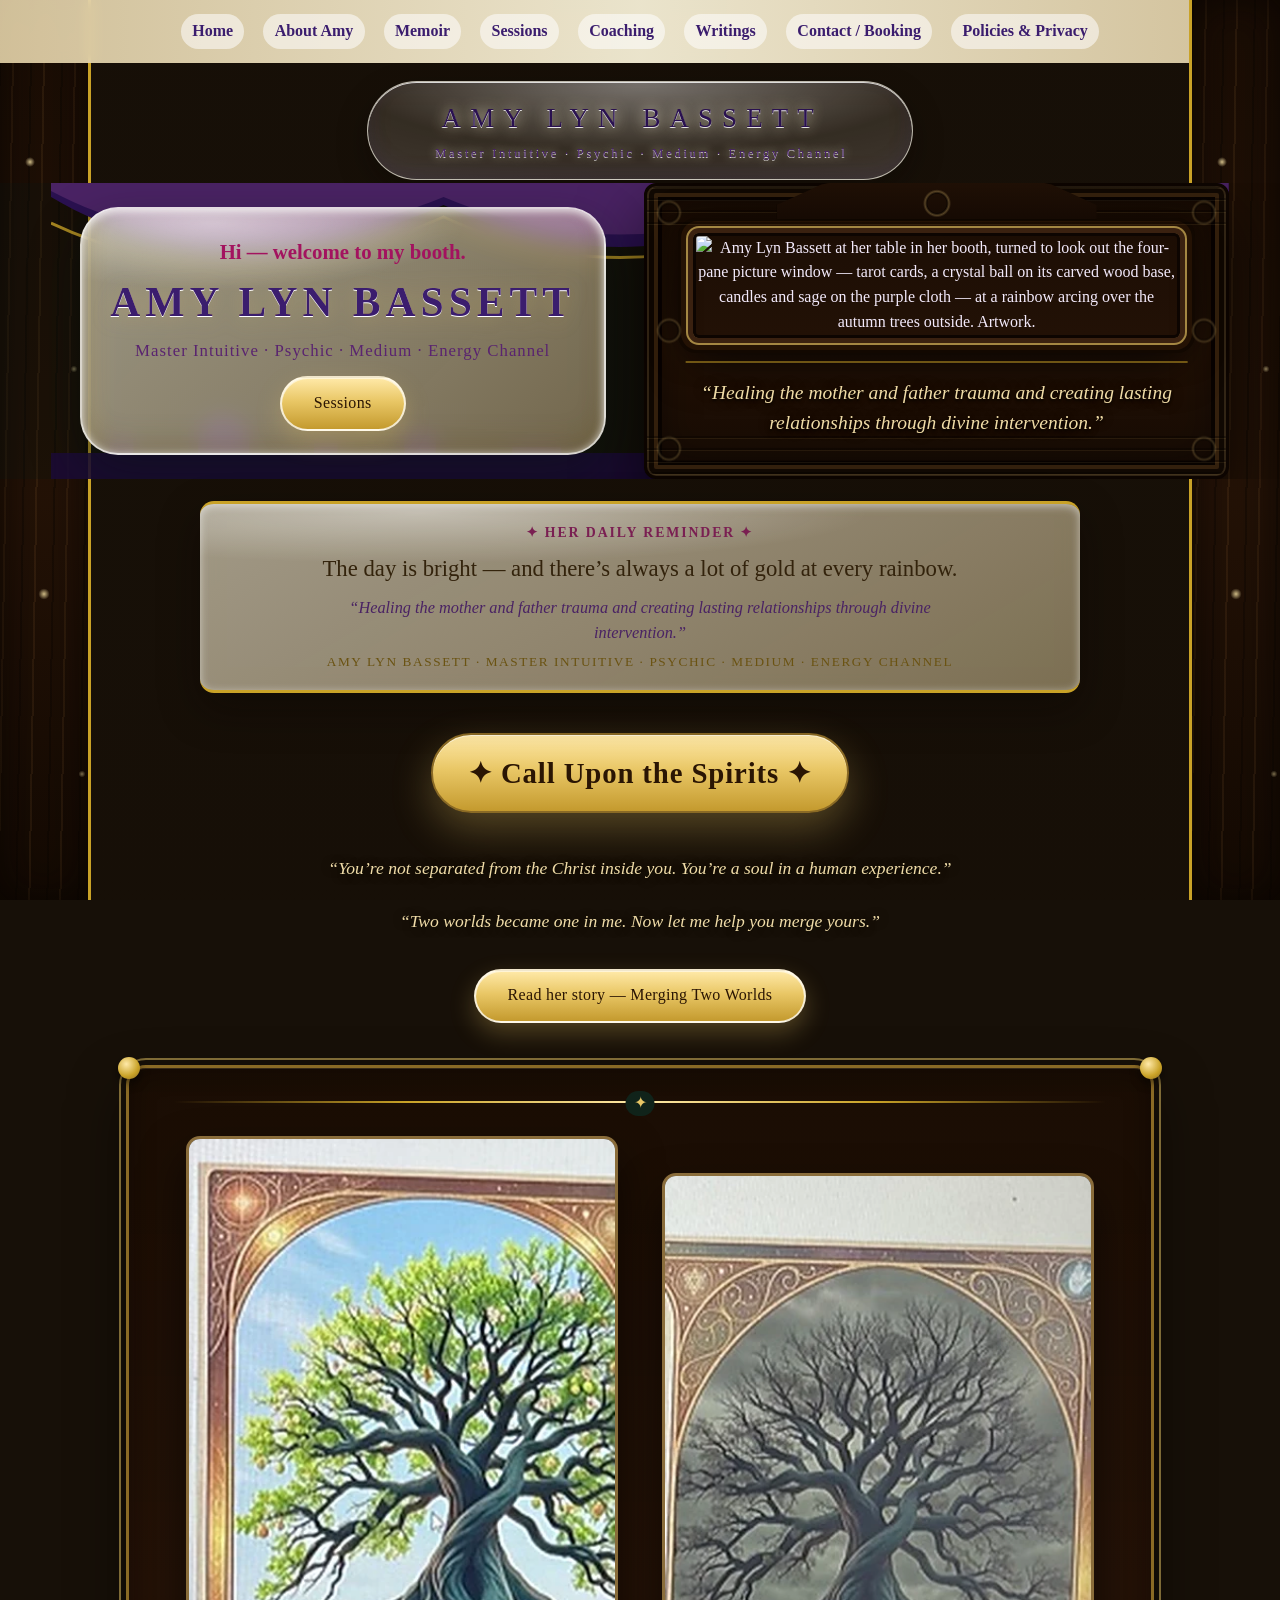
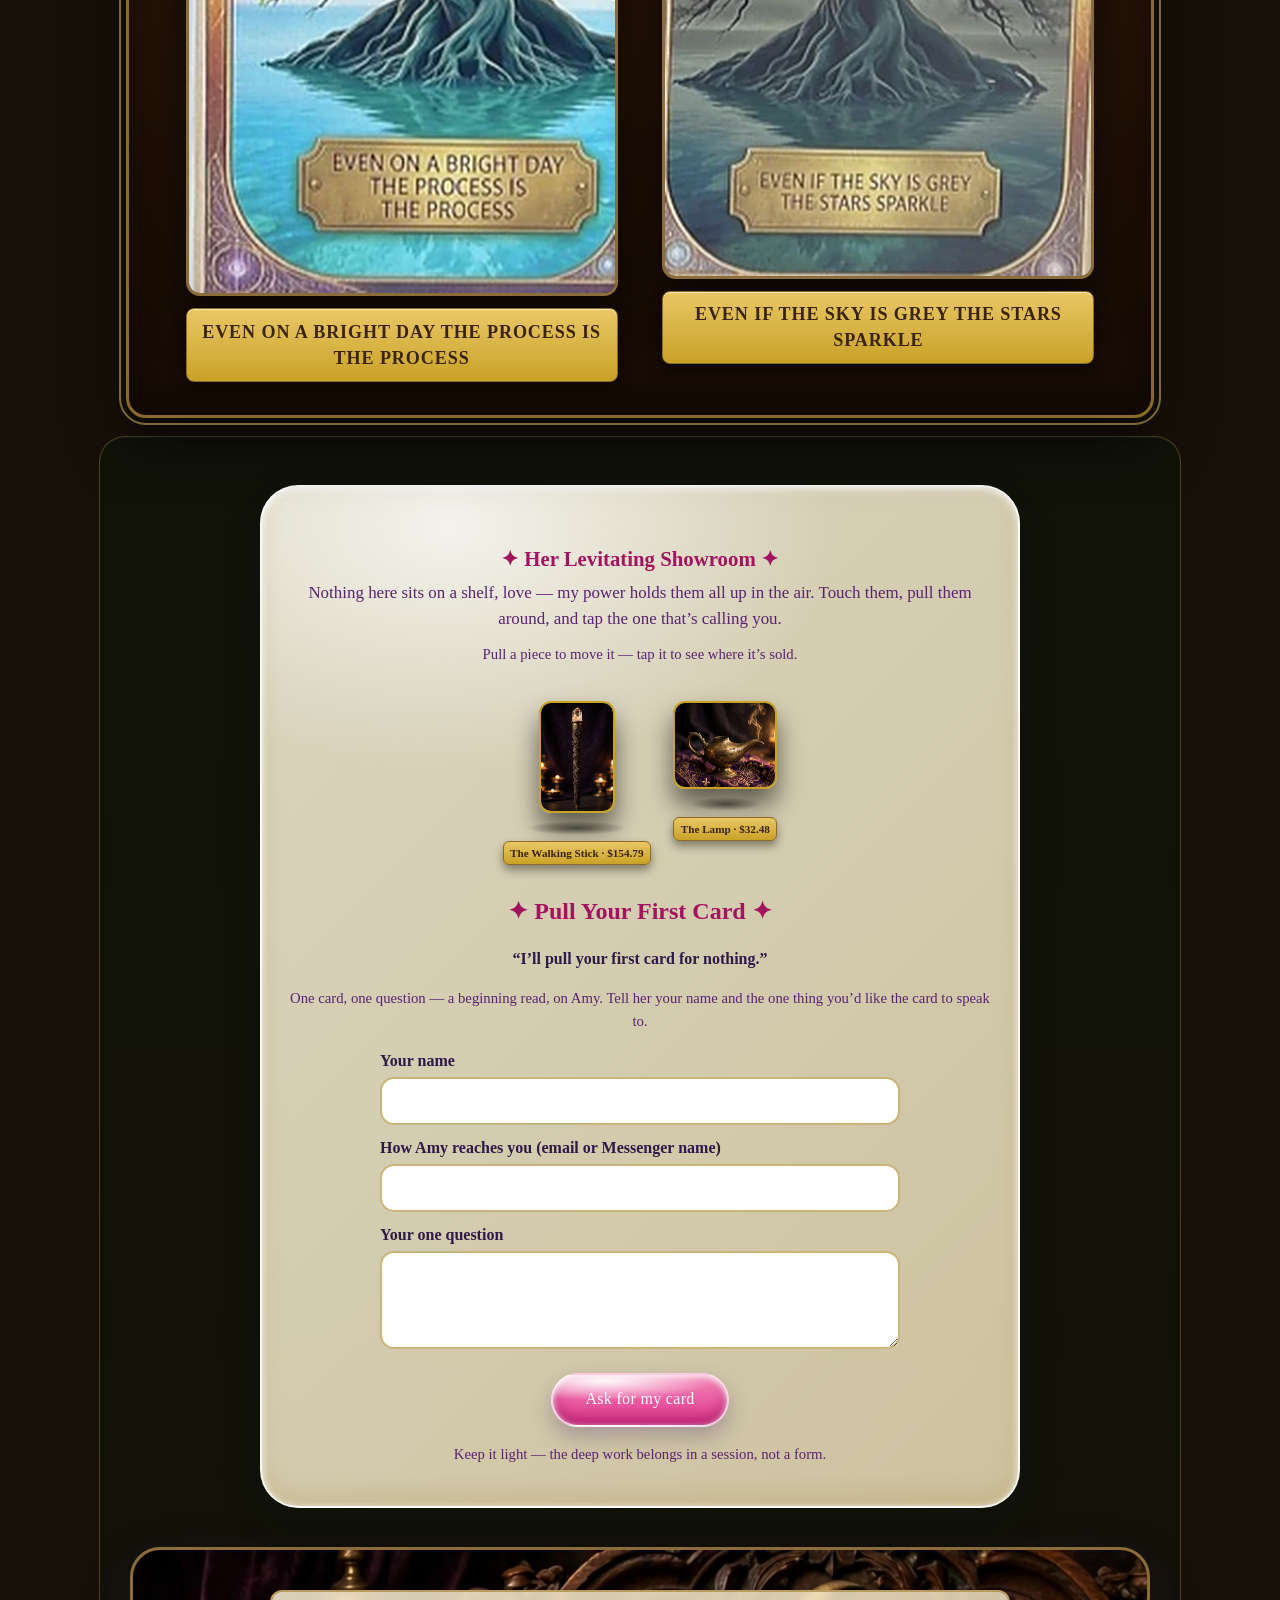
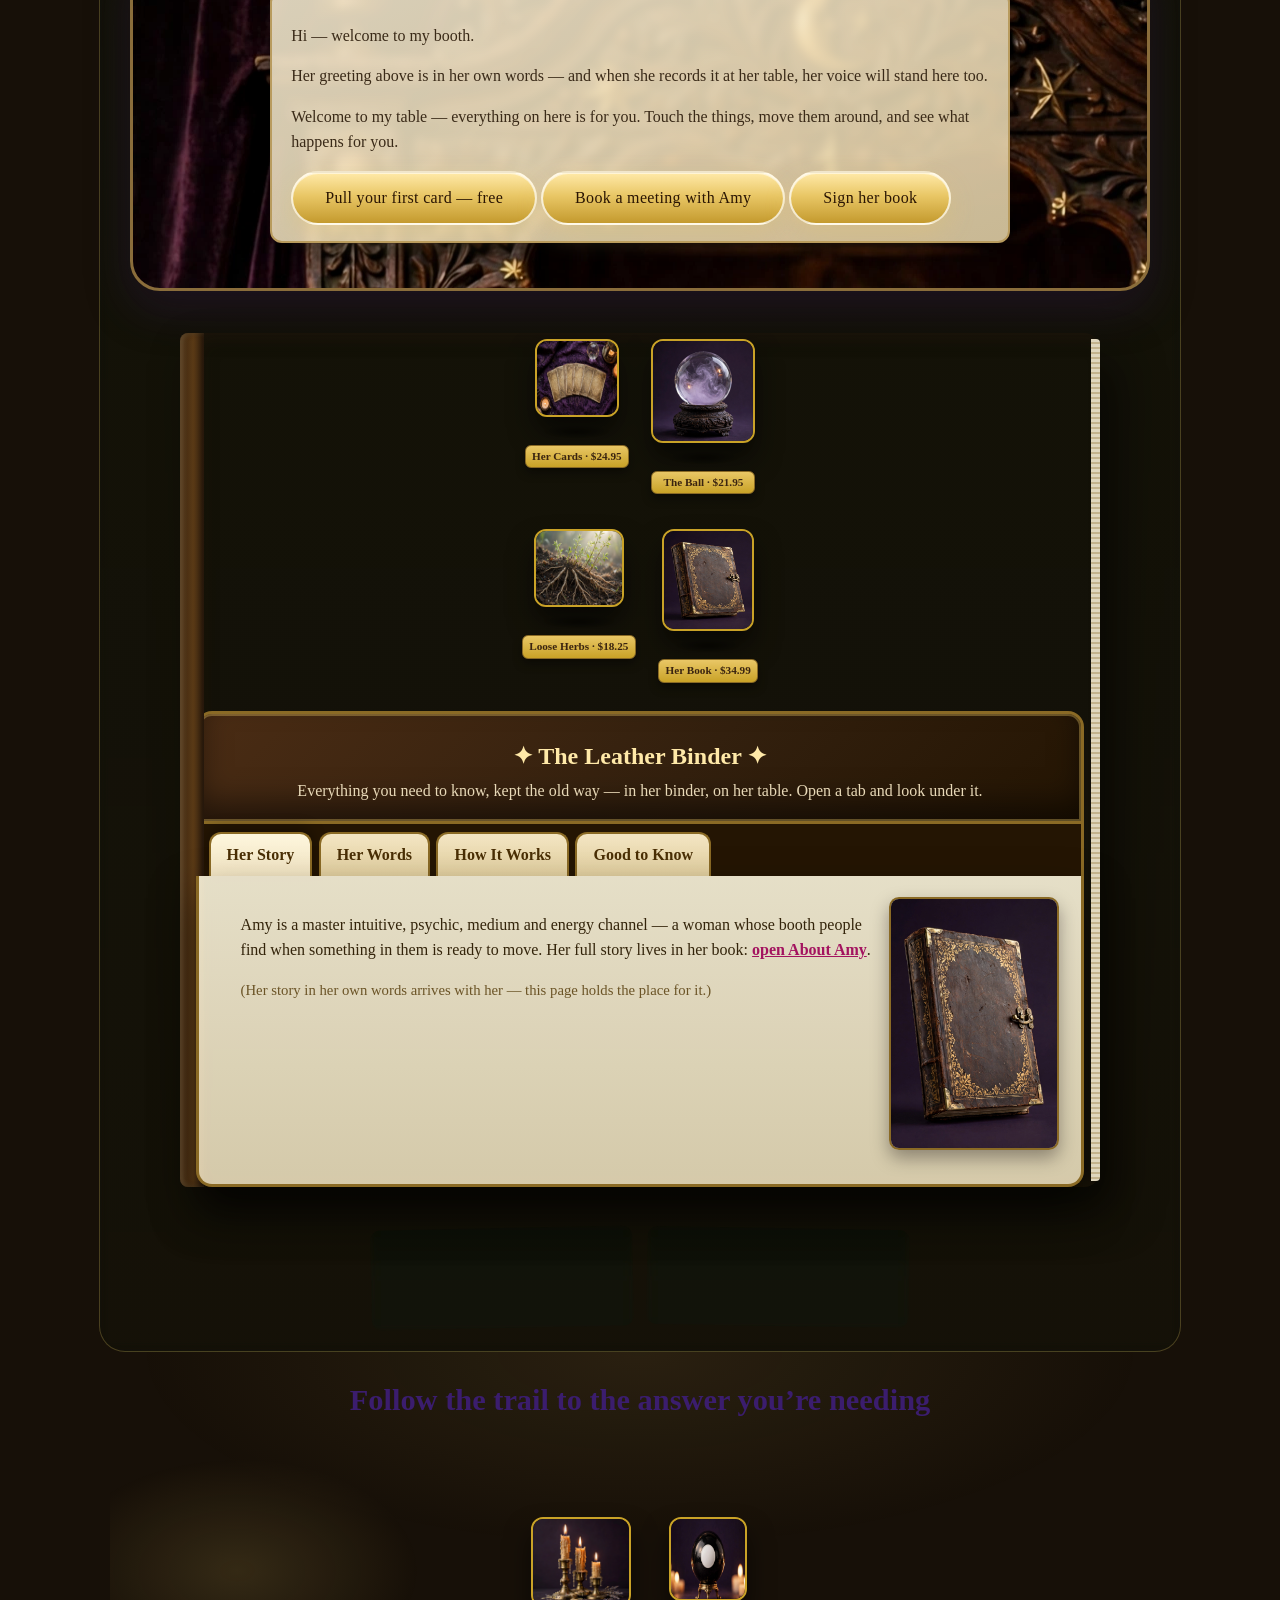
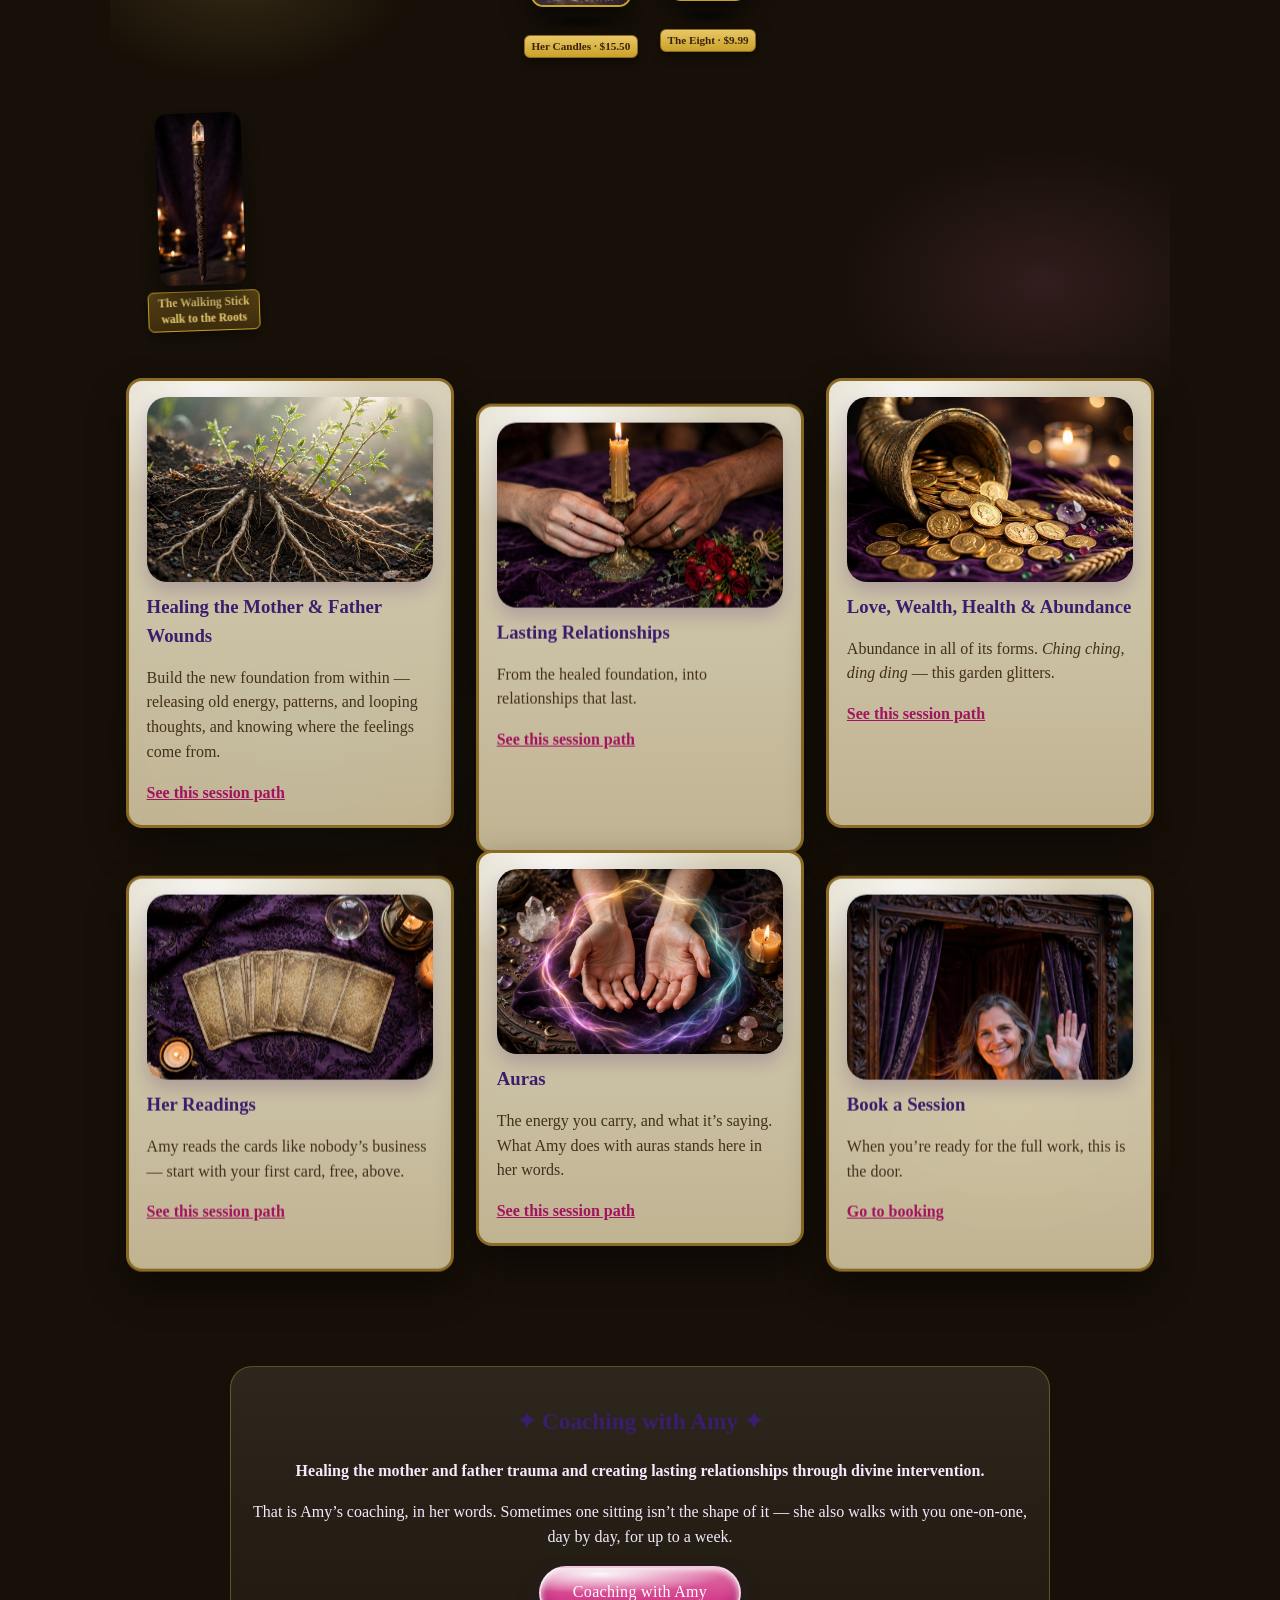
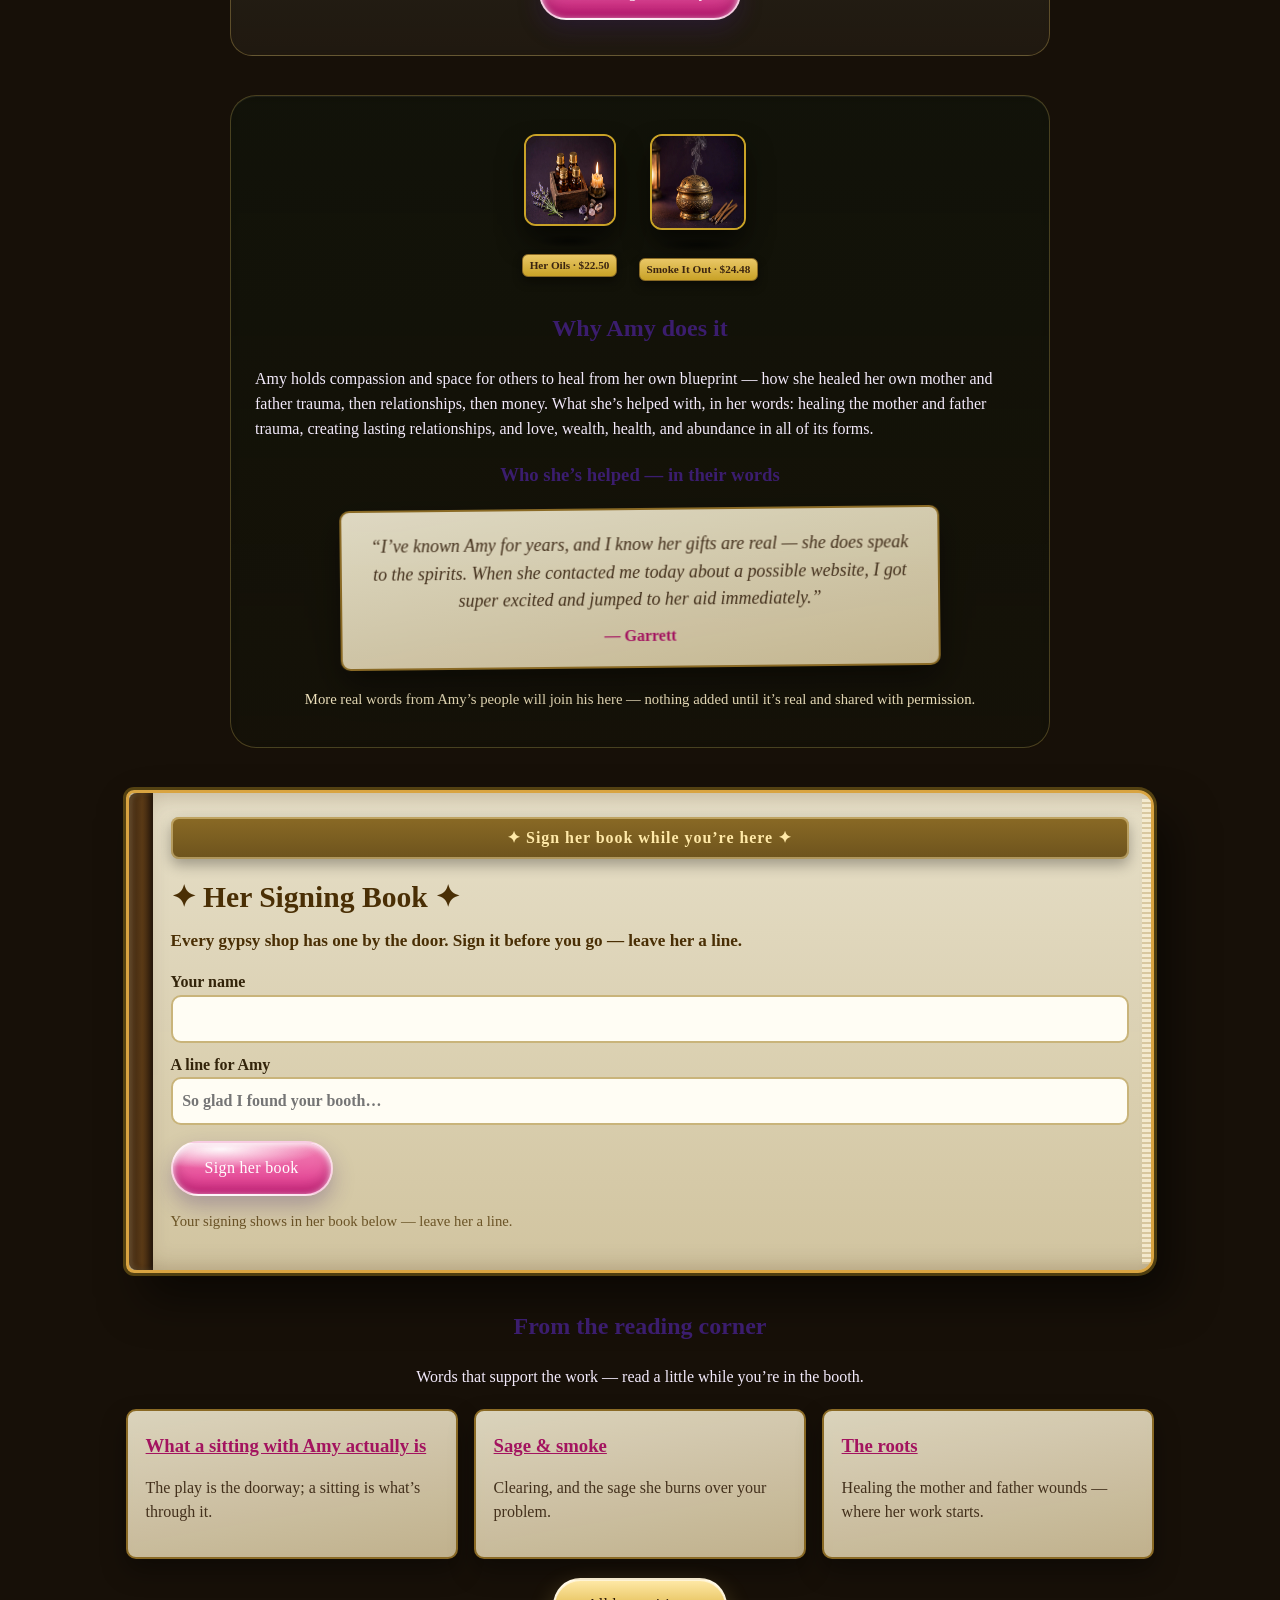
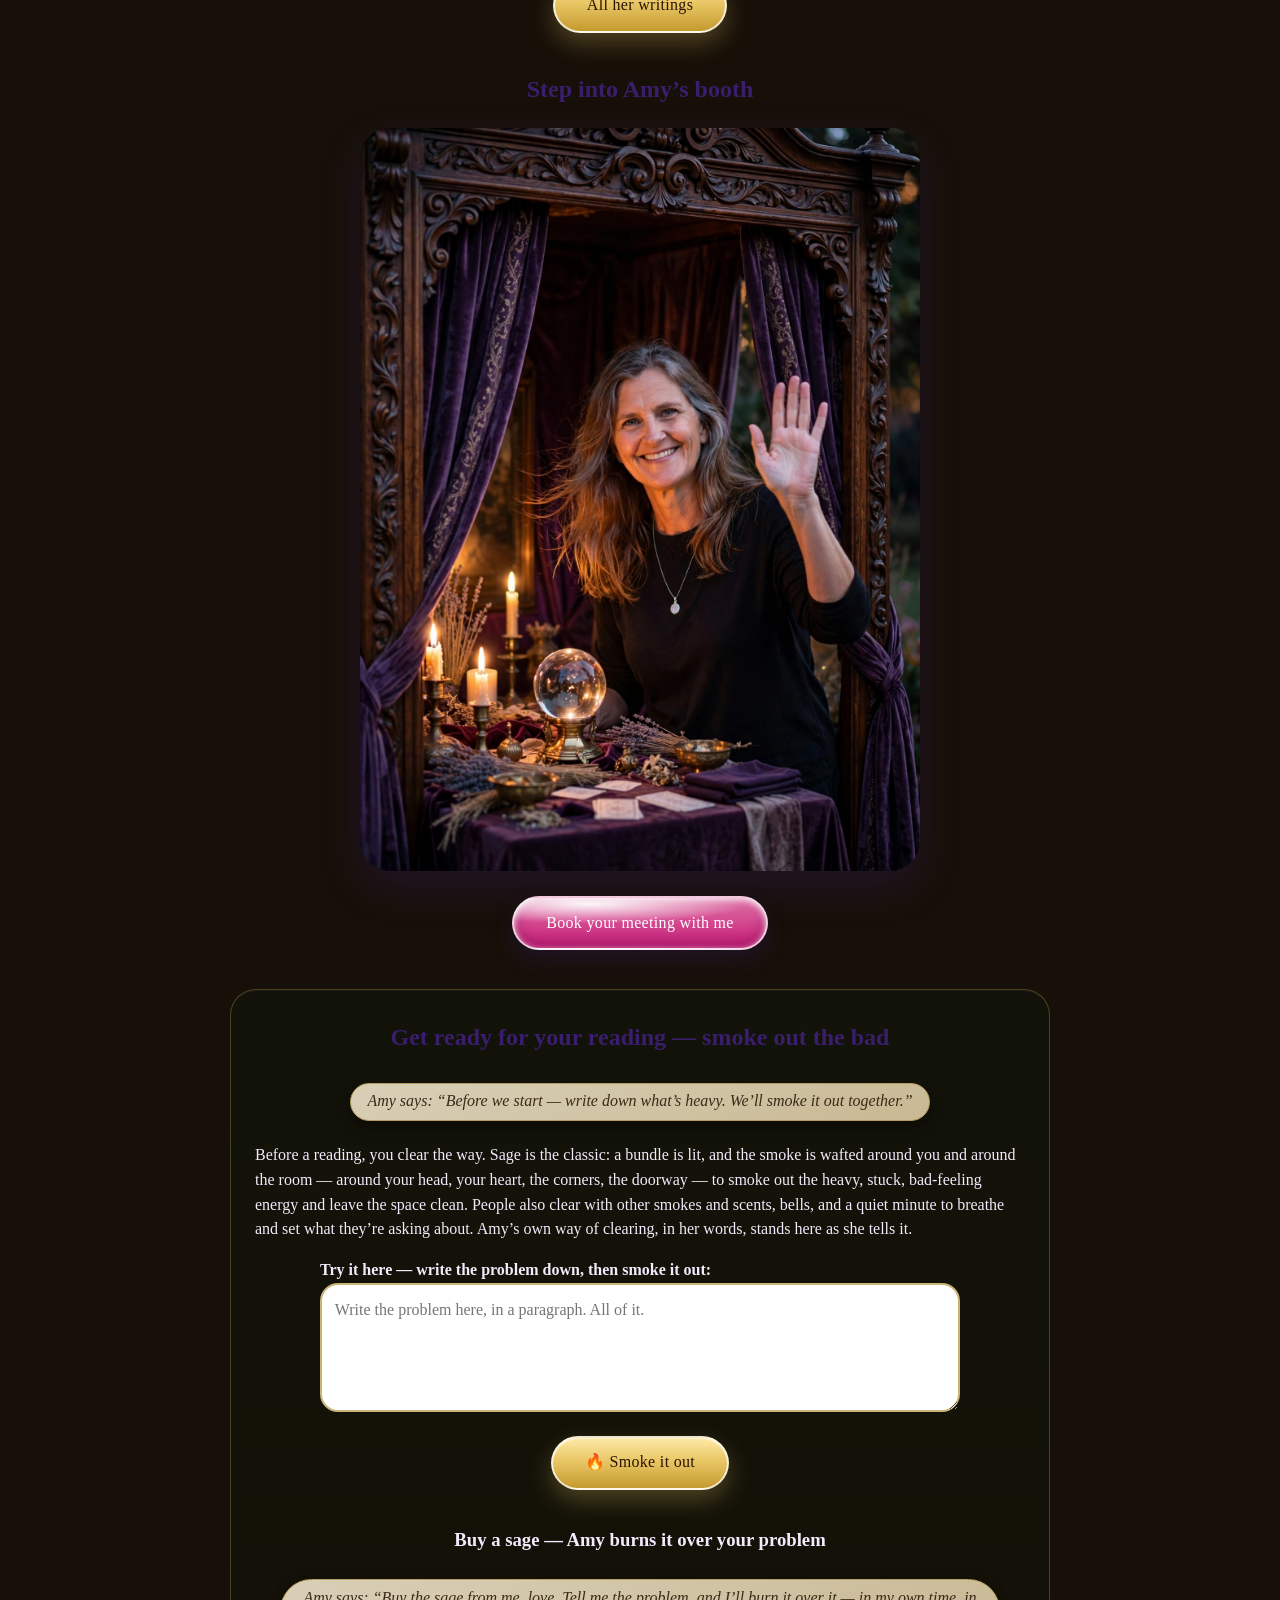
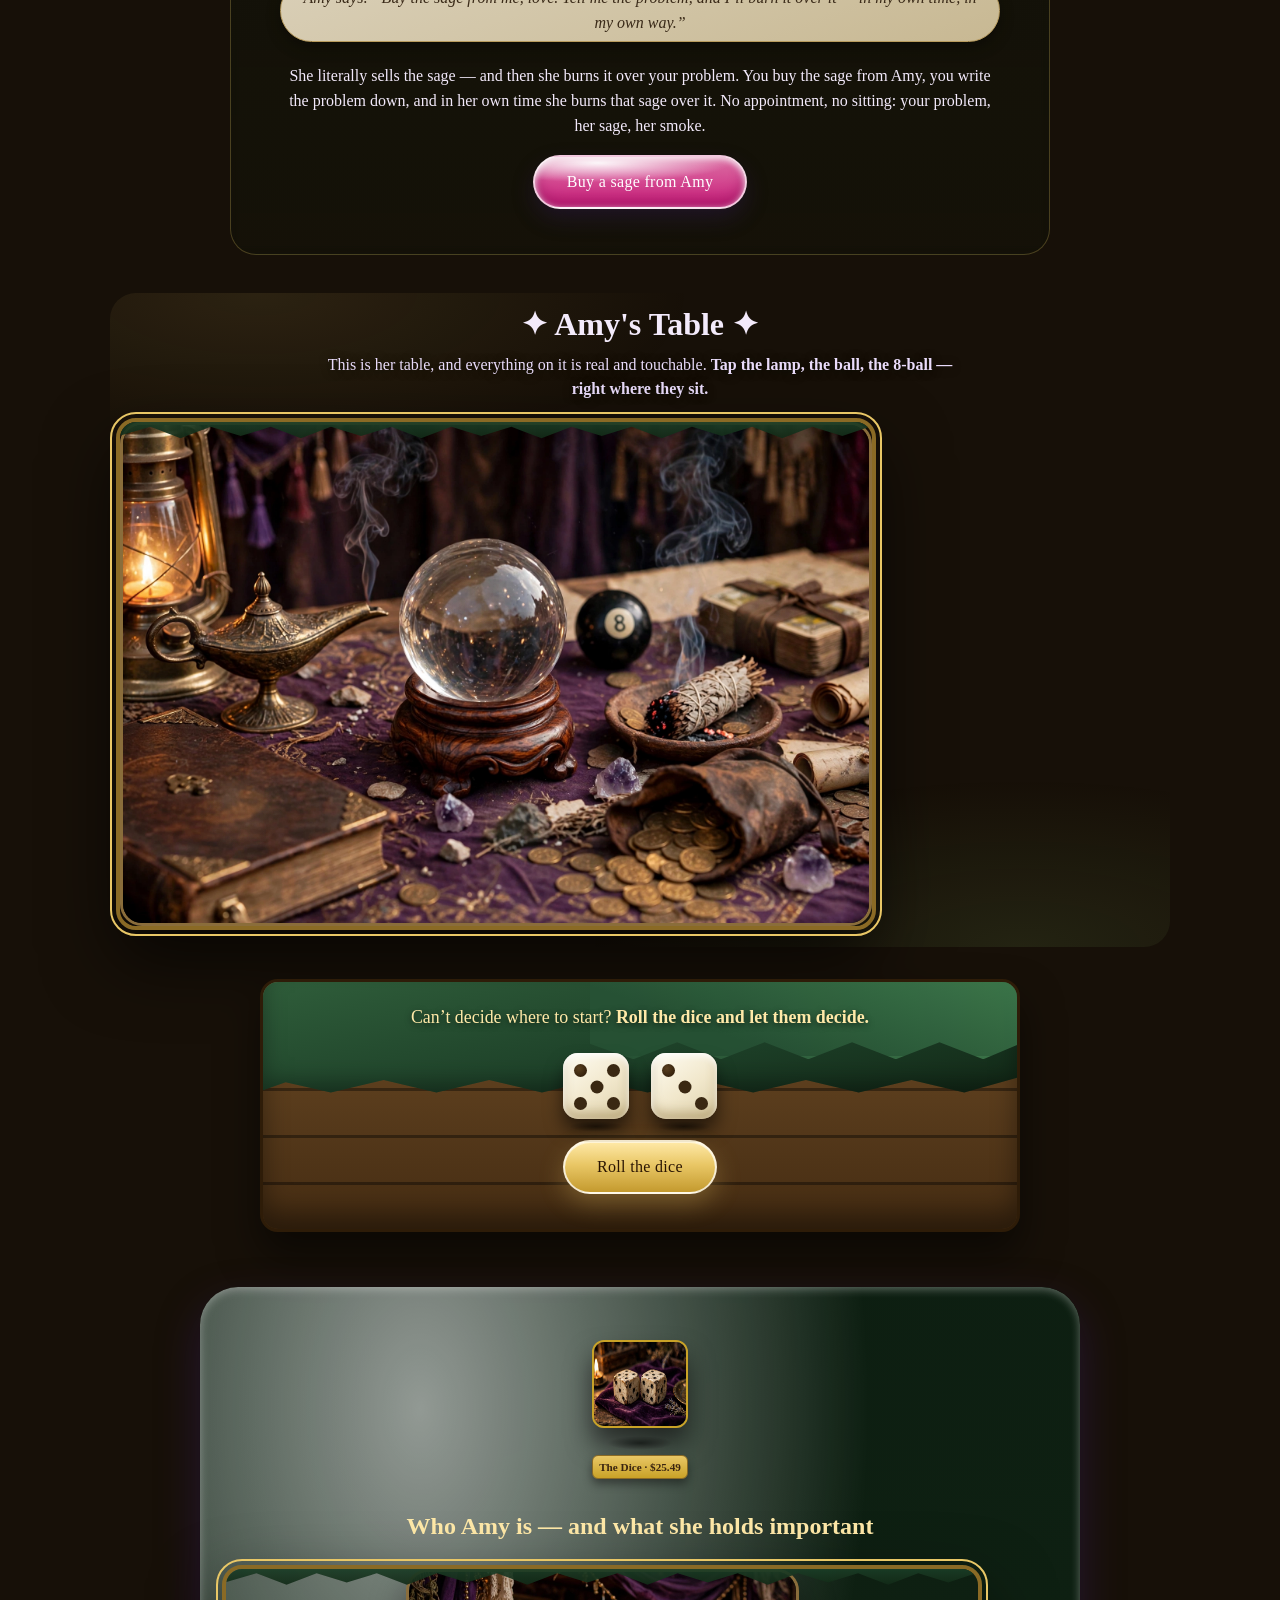
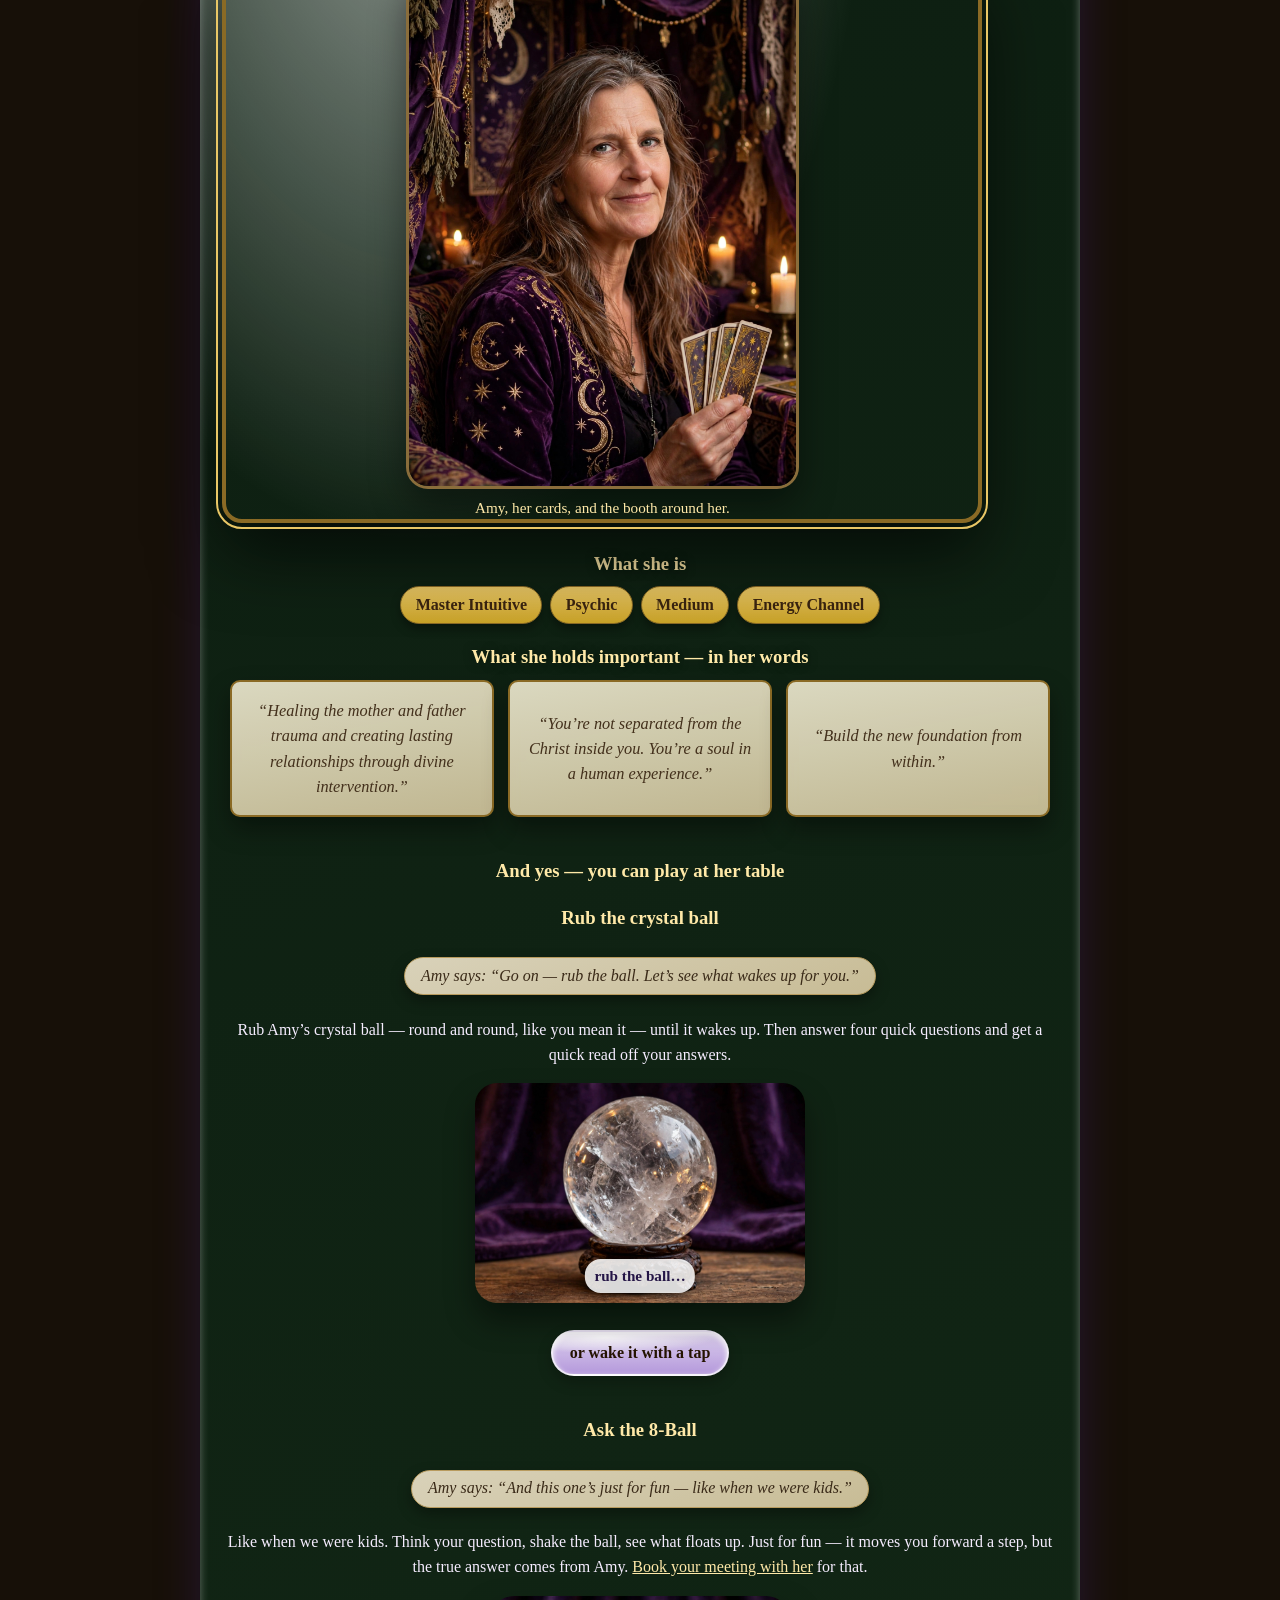
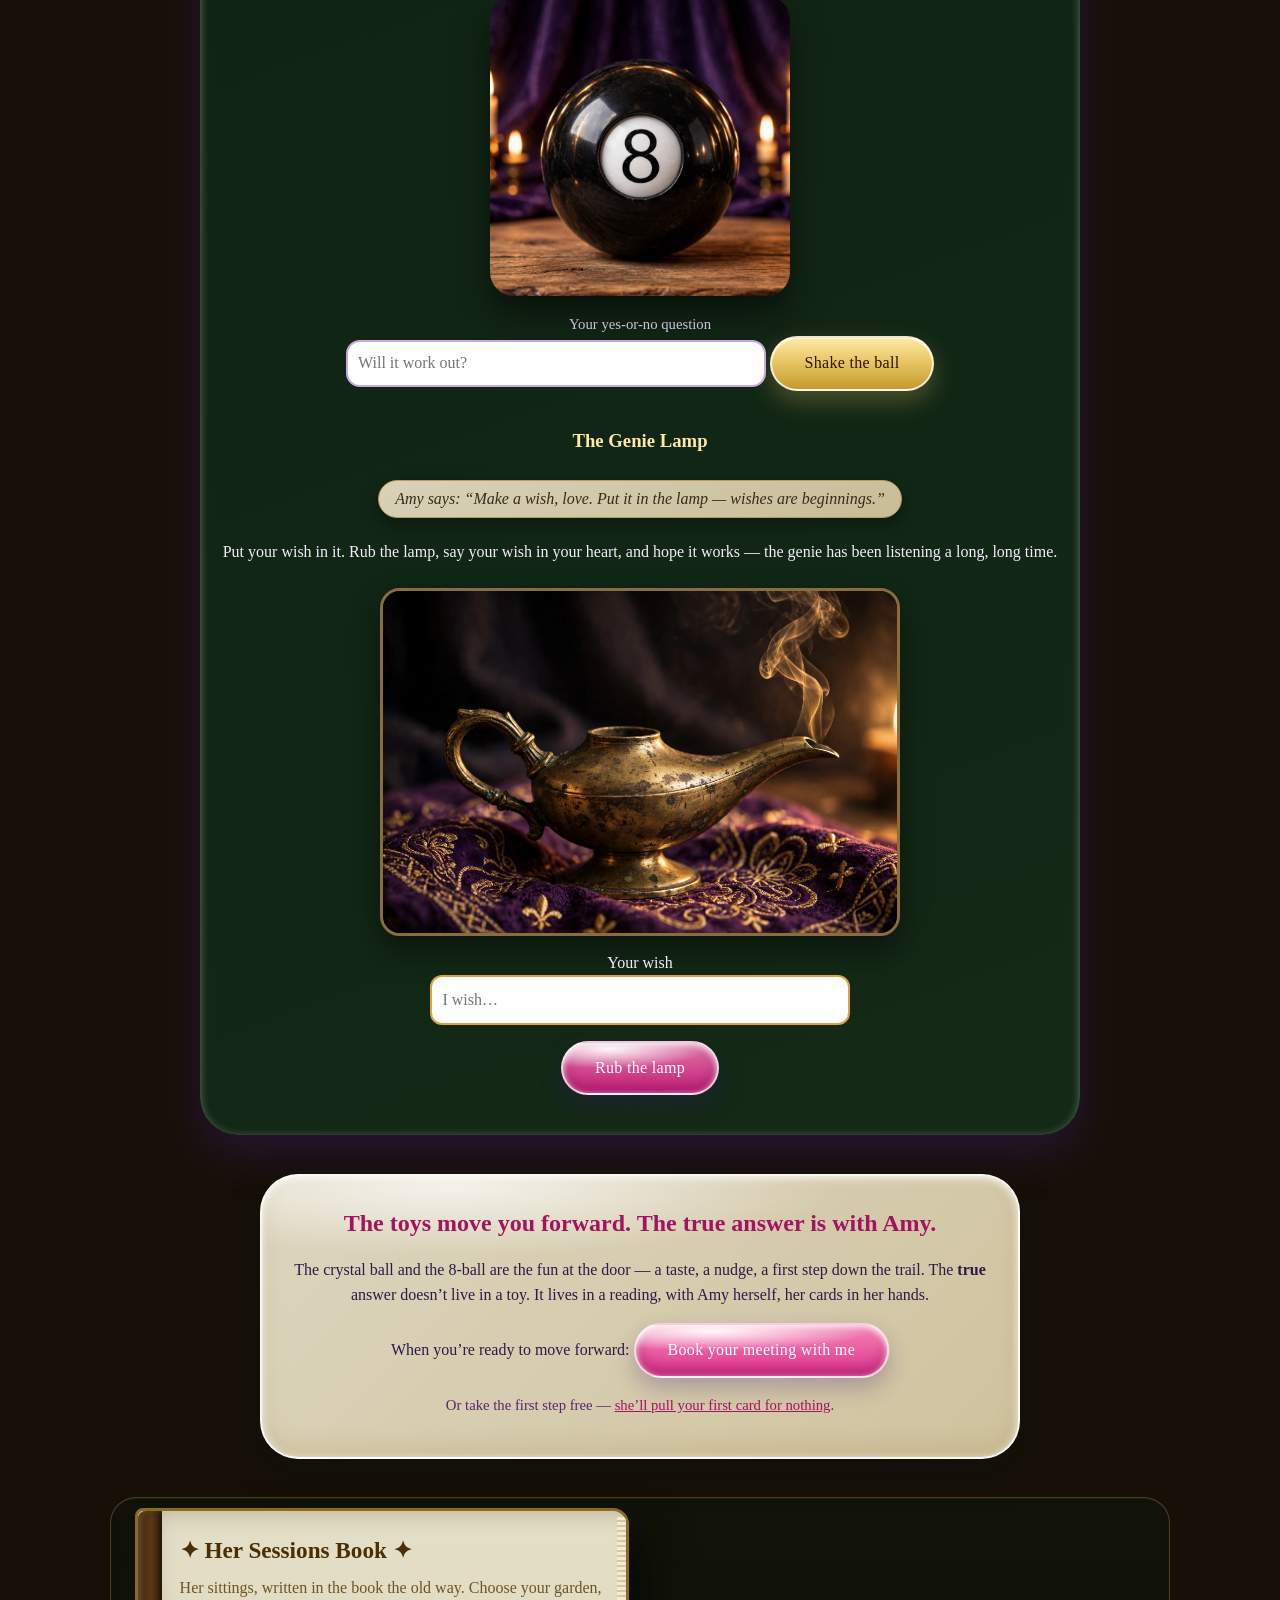
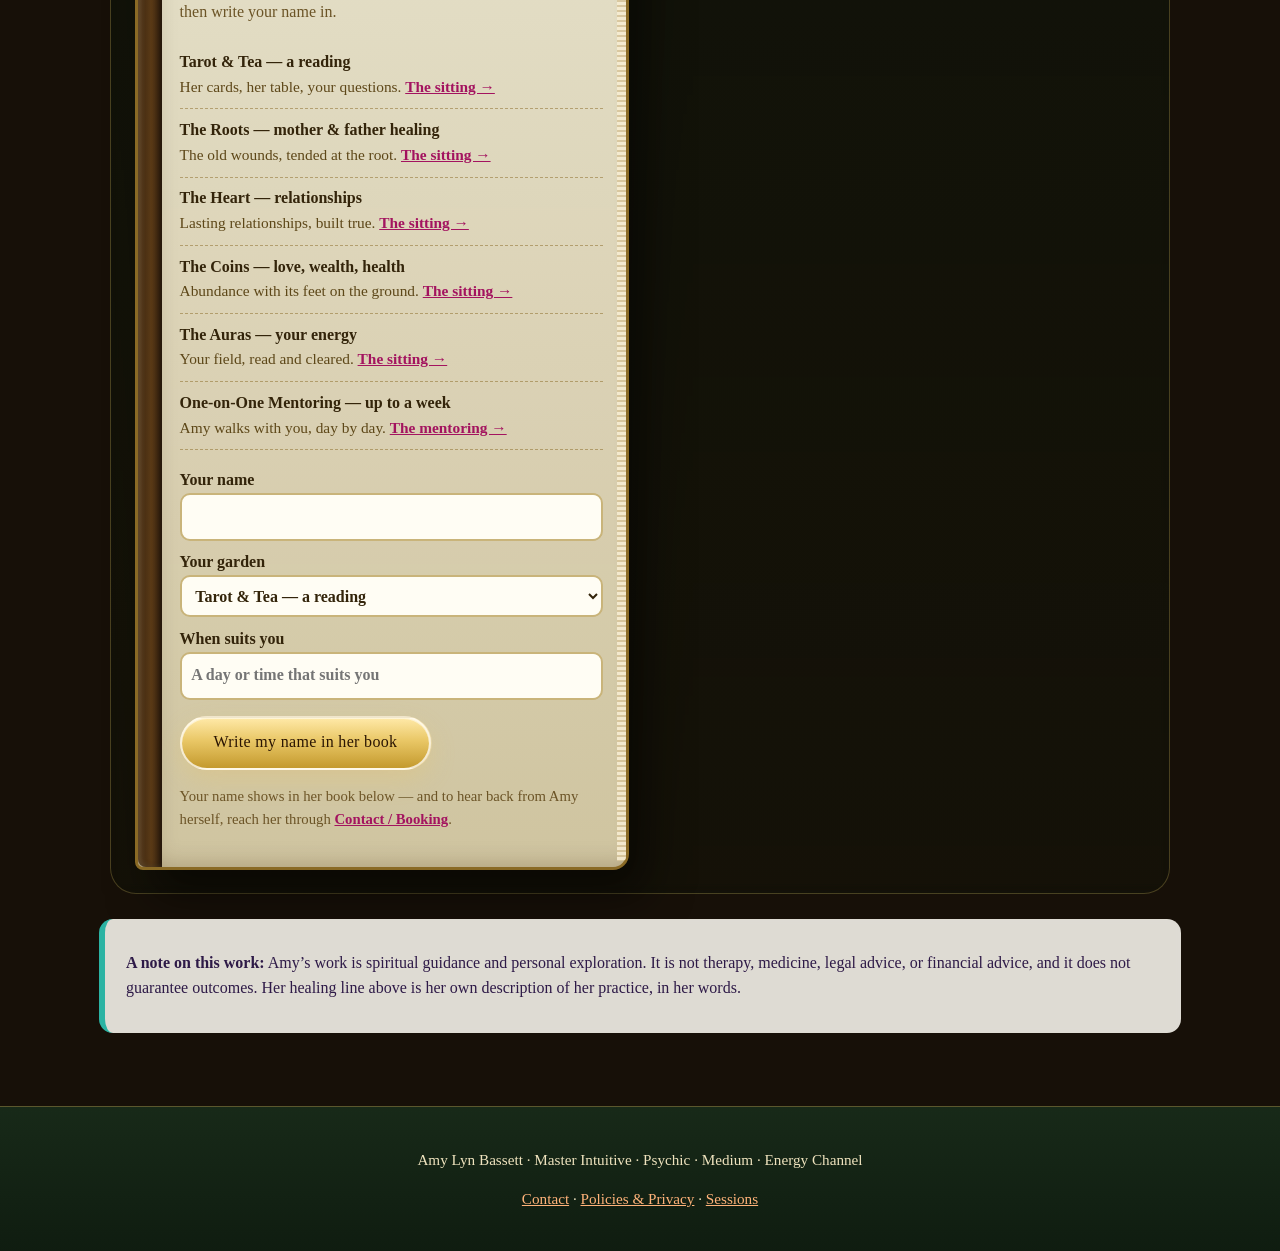
==== commit 1b612dca: "Publish finished site build: memoir page, nav updates, real photo support" ====
--- a/index.html
+++ b/index.html
@@ -15,6 +15,7 @@
 <nav class="main" aria-label="Main">
   <a href="index.html">Home</a>
   <a href="about.html">About Amy</a>
+  <a href="memoir.html">Memoir</a>
   <a href="sessions.html">Sessions</a>
   <a href="coaching.html">Coaching</a>
   <a href="articles.html">Writings</a>
@@ -22,22 +23,26 @@
   <a href="policies.html">Policies &amp; Privacy</a>
 </nav>
 
+<div class="nameplate"><span>AMY LYN BASSETT<small>Master Intuitive &middot; Psychic &middot; Medium &middot; Energy Channel</small></span></div>
+
 <header class="hero">
   <svg class="drape" viewBox="0 0 1200 90" preserveAspectRatio="none" aria-hidden="true">
     <path d="M0 0 H1200 V14 C 1050 84, 900 84, 760 22 C 640 78, 520 78, 400 22 C 260 84, 120 84, 0 14 Z" fill="#2A1150"/>
     <path d="M0 0 H1200 V8 C 1050 70, 900 70, 760 14 C 640 64, 520 64, 400 14 C 260 70, 120 70, 0 8 Z" fill="#4A2364"/>
     <path d="M0 40 C 120 96, 260 96, 400 34 C 520 88, 640 88, 760 34 C 900 96, 1050 96, 1200 40" fill="none" stroke="#C9A227" stroke-width="3" opacity="0.8"/>
   </svg>
+  <div class="pictureboard">
   <div class="heroframe">
     <div class="carvepanel left" aria-hidden="true"></div>
-  <img src="assets/table-hero.webp" alt="Amy Lyn Bassett at her reading table in her booth, greeting you — tarot cards, a crystal ball, candles and sage on the purple cloth, the genie of light and smoke rising from her brass pot. Artwork.">
+  <img src="assets/amy-window-rainbow.jpg" alt="Amy Lyn Bassett at her table in her booth, turned to look out the four-pane picture window — tarot cards, a crystal ball on its carved wood base, candles and sage on the purple cloth — at a rainbow arcing over the autumn trees outside. Artwork.">
     <div class="carvepanel right" aria-hidden="true"></div>
+  </div>
+  <p class="boardphrase">&ldquo;Healing the mother and father trauma and creating lasting relationships through divine intervention.&rdquo;</p>
   </div>
   <div class="gel">
     <p style="font-size:1.3rem;margin:.1rem 0 0;color:#A3135F"><strong>Hi — welcome to my booth.</strong></p>
     <h1>AMY LYN BASSETT</h1>
     <p class="titles">Master Intuitive · Psychic · Medium · Energy Channel</p>
-    <p class="headline">&ldquo;Healing the mother and father trauma and creating lasting relationships through divine intervention.&rdquo;</p>
     <a class="btn" href="sessions.html">Sessions</a>
   </div>
   <svg class="townline" viewBox="0 0 1200 70" preserveAspectRatio="none" aria-hidden="true">
@@ -45,6 +50,13 @@
   </svg>
 </header>
 
+<section class="dailyreminder" aria-label="Amy's daily reminder">
+  <p class="dr-label">&#10022; Her Daily Reminder &#10022;</p>
+  <p class="dr-line">The day is bright &mdash; and there&rsquo;s always a lot of gold at every rainbow.</p>
+  <p class="dr-quote">&ldquo;Healing the mother and father trauma and creating lasting relationships through divine intervention.&rdquo;</p>
+  <p class="dr-who">Amy Lyn Bassett &middot; Master Intuitive &middot; Psychic &middot; Medium &middot; Energy Channel</p>
+</section>
+
 <section class="summon" aria-label="Call upon the spirits">
   <button class="summonbtn" id="summonBtn" type="button">&#10022; Call Upon the Spirits &#10022;</button>
   <p class="summonmsg" id="summonMsg" hidden>The candles are lit and the smoke is rising — <strong>the spirits are listening.</strong> Come down to her table and touch her things. When you're ready, rub the crystal ball and answer four little questions.</p>
@@ -56,6 +68,11 @@
 
 <main id="main" class="flow">
   <p class="frame">&ldquo;You&rsquo;re not separated from the Christ inside you. You&rsquo;re a soul in a human experience.&rdquo;</p>
+
+  <section aria-label="Amy's memoir — Merging Two Worlds" style="text-align:center;margin:1.4rem auto;max-width:720px">
+    <p class="frame" style="margin-bottom:.4rem">&ldquo;Two worlds became one in me. Now let me help you merge yours.&rdquo;</p>
+    <p class="cta-row"><a class="btn" href="memoir.html">Read her story — Merging Two Worlds</a></p>
+  </section>
 
   <!-- THE STANDING BOARD (founder, 2026-10-17): her two trees stand at the head of the
        front and what follows hangs on this board — future pieces pin here, between and
--- a/style.css
+++ b/style.css
@@ -1165,3 +1165,553 @@
 /* — bare words on the scene get a soft shadow to stand on — */
 .frame,.tablenote,.summonmsg,.infowall h3,.shophead{text-shadow:0 1px 10px rgba(5,16,10,.6)}
 .articlebody{text-shadow:0 1px 8px rgba(5,16,10,.55)}
+
+/* ————— ROUND 9 — CLEAR-ISH BOXES + HER BOOTH'S REAL WOOD (founder, 2026-10-17) —————
+   Two directions from his live look at the lake build:
+   (1) "Any box that can be clear-ish so we can see the scenery
+       and it not be so bold." The solid slabs soften — parchment
+       thins, the leather-olive panels thin, the flow bands and
+       the trees board's backing thin — frosted with a backdrop
+       blur, so the lake reads THROUGH the boxes as a living
+       presence instead of hiding behind them. Readability is
+       the hard limit: the books, the forms and the longest
+       reads keep the most body, and the panels over the
+       brightest water keep the deepest veil of the set.
+   (2) The carved panels edging her picture read FAKE WOOD.
+       They are re-toned to her booth's real wood (booth.webp):
+       deep walnut — near-black in the shadowed carving, warm
+       amber where the light catches a raised ridge, and grain
+       that WANDERS at uneven spacings instead of marching in
+       regular stripes. CSS only — her photograph is untouched.
+   Copy, layout, board, plaques, sayings, photos: untouched.  */
+
+/* — (1a) the leather-olive panel family thins and frosts — */
+:root{--panel:rgba(20,26,13,.80)}
+section.card,.ware,.sess,.tcycle blockquote,.dept,.sageform{
+  backdrop-filter:blur(6px) saturate(1.25);
+  -webkit-backdrop-filter:blur(6px) saturate(1.25)}
+
+/* — (1b) the play section: the last deep-purple slab goes
+      lake-green, thinned and frosted like the rest — */
+.play{background:radial-gradient(ellipse 85% 40% at 25% 4%,rgba(255,255,255,.55),rgba(255,255,255,0) 60%),
+  linear-gradient(160deg,rgba(12,32,19,.90),rgba(19,45,25,.88));
+  backdrop-filter:blur(5px) saturate(1.2);
+  -webkit-backdrop-filter:blur(5px) saturate(1.2)}
+
+/* — (1c) flow bands, the board's backing, the small dark pieces — */
+.fb-info{background:linear-gradient(180deg,rgba(10,22,13,.48),rgba(10,22,13,.27));
+  backdrop-filter:blur(5px) saturate(1.25);
+  -webkit-backdrop-filter:blur(5px) saturate(1.25)}
+.boardframe{background:linear-gradient(180deg,rgba(15,21,9,.70),rgba(15,21,9,.50));
+  backdrop-filter:blur(5px) saturate(1.25);
+  -webkit-backdrop-filter:blur(5px) saturate(1.25)}
+.summonmsg{background:rgba(10,22,13,.50);
+  backdrop-filter:blur(4px);-webkit-backdrop-filter:blur(4px)}
+.spot span{background:rgba(10,19,8,.84)}
+.lead-note{backdrop-filter:blur(3px);-webkit-backdrop-filter:blur(3px)}
+footer{background:linear-gradient(180deg,rgba(24,43,26,.94),rgba(15,29,17,.95))}
+
+/* — (1d) the nav bar goes parchment-glass — */
+nav.main{background:linear-gradient(90deg,rgba(235,217,174,.88),rgba(253,246,221,.92),rgba(235,217,174,.88));
+  backdrop-filter:blur(6px) saturate(1.2);
+  -webkit-backdrop-filter:blur(6px) saturate(1.2)}
+
+/* — (1e) the veil over her booth scene breathes a little more — */
+.boothscene{background:linear-gradient(180deg,rgba(13,22,11,.80),rgba(13,22,11,.44) 40%,rgba(13,22,11,.86) 78%),url('assets/scene-booth.webp') center 38%/cover no-repeat}
+
+/* — (1f) parchment, clearer tier: the cards and panels that
+      carry a section's weight but not its longest text — */
+.gel{background:radial-gradient(ellipse 80% 45% at 25% 6%,rgba(255,255,255,.60),rgba(255,255,255,0) 60%),
+  linear-gradient(135deg,rgba(253,246,221,.78),rgba(243,229,195,.80) 55%,rgba(233,217,168,.75));
+  backdrop-filter:blur(9px) saturate(1.35);
+  -webkit-backdrop-filter:blur(9px) saturate(1.35)}
+.pull{background:radial-gradient(ellipse 85% 40% at 25% 4%,rgba(255,255,255,.72),rgba(255,255,255,0) 60%),
+  linear-gradient(135deg,rgba(253,246,221,.86),rgba(240,226,186,.85));
+  backdrop-filter:blur(6px) saturate(1.3);
+  -webkit-backdrop-filter:blur(6px) saturate(1.3)}
+.door{background:radial-gradient(ellipse 85% 40% at 25% 4%,rgba(255,255,255,.85),rgba(255,255,255,0) 60%),
+  linear-gradient(180deg,rgba(253,246,221,.84),rgba(240,226,186,.78));
+  backdrop-filter:blur(5px) saturate(1.25);
+  -webkit-backdrop-filter:blur(5px) saturate(1.25)}
+.scard{background:rgba(255,253,246,.83);
+  backdrop-filter:blur(5px) saturate(1.2);
+  -webkit-backdrop-filter:blur(5px) saturate(1.2)}
+.trust{background:rgba(255,253,246,.86);
+  backdrop-filter:blur(5px) saturate(1.2);
+  -webkit-backdrop-filter:blur(5px) saturate(1.2)}
+.resultcard{background:rgba(255,248,241,.86);
+  backdrop-filter:blur(5px) saturate(1.2);
+  -webkit-backdrop-filter:blur(5px) saturate(1.2)}
+.artcard{background:linear-gradient(170deg,rgba(253,246,221,.85),rgba(235,217,174,.80));
+  backdrop-filter:blur(5px) saturate(1.25);
+  -webkit-backdrop-filter:blur(5px) saturate(1.25)}
+.hwcard{background:linear-gradient(170deg,rgba(253,246,221,.86),rgba(235,217,174,.81));
+  backdrop-filter:blur(5px) saturate(1.25);
+  -webkit-backdrop-filter:blur(5px) saturate(1.25)}
+.tcard{background:linear-gradient(170deg,rgba(253,246,221,.87),rgba(235,217,174,.82));
+  backdrop-filter:blur(5px) saturate(1.25);
+  -webkit-backdrop-filter:blur(5px) saturate(1.25)}
+.notecarpet .floater{background:linear-gradient(165deg,rgba(251,243,218,.86),rgba(239,220,172,.82));
+  backdrop-filter:blur(5px) saturate(1.25);
+  -webkit-backdrop-filter:blur(5px) saturate(1.25)}
+.herprompt{background:linear-gradient(160deg,rgba(247,236,210,.87),rgba(235,217,174,.84))}
+
+/* — (1g) parchment, kept-body tier: her books, the binder
+      page, the form-bearing cards — the longest reads keep
+      the most parchment under their words — */
+.openbook{background:linear-gradient(180deg,rgba(253,246,221,.90),rgba(240,226,186,.86));
+  backdrop-filter:blur(4px) saturate(1.2);
+  -webkit-backdrop-filter:blur(4px) saturate(1.2)}
+.binderpage{background:linear-gradient(180deg,rgba(253,246,221,.90),rgba(243,229,195,.87));
+  backdrop-filter:blur(4px) saturate(1.2);
+  -webkit-backdrop-filter:blur(4px) saturate(1.2)}
+.bookbio .page{background:linear-gradient(105deg,rgba(243,229,195,.88),rgba(233,214,168,.85));
+  backdrop-filter:blur(4px) saturate(1.2);
+  -webkit-backdrop-filter:blur(4px) saturate(1.2)}
+.bookbio .page+.page{background:linear-gradient(255deg,rgba(243,229,195,.88),rgba(231,211,162,.85))}
+.welcomecard{background:linear-gradient(160deg,rgba(247,236,210,.88),rgba(235,217,174,.85));
+  backdrop-filter:blur(4px) saturate(1.2);
+  -webkit-backdrop-filter:blur(4px) saturate(1.2)}
+.floatcard{background:linear-gradient(160deg,rgba(247,236,210,.85),rgba(235,217,174,.82))}
+
+/* — (2) HER BOOTH'S REAL WOOD for the panels edging her
+      picture: deep walnut, shadowed carving, amber ridges,
+      grain that wanders. The carved moons and studs keep
+      their places — only their light changes: the recesses
+      go nearer black, the raised edges catch the warmer,
+      browner light of her booth instead of pale lemon. — */
+.carvepanel{
+  background:
+    radial-gradient(120% 34% at 18% 6%,rgba(198,138,69,.20),transparent 55%),
+    radial-gradient(130% 40% at 82% 30%,rgba(160,106,48,.14),transparent 60%),
+    radial-gradient(120% 36% at 30% 58%,rgba(198,138,69,.12),transparent 55%),
+    radial-gradient(130% 38% at 70% 84%,rgba(146,94,40,.13),transparent 60%),
+    repeating-linear-gradient(93deg,rgba(12,5,1,.34) 0 2px,transparent 2px 7px,rgba(214,164,96,.05) 7px 8px,transparent 8px 15px,rgba(12,5,1,.22) 15px 17px,transparent 17px 26px),
+    repeating-linear-gradient(88deg,rgba(20,9,2,.20) 0 3px,transparent 3px 19px,rgba(190,128,66,.06) 19px 21px,transparent 21px 34px),
+    linear-gradient(90deg,#170B03,#2E1A0B 30%,#3D2412 50%,#2A1608 72%,#150A02);
+  box-shadow:inset 0 0 0 2px #0E0501,inset 0 0 34px rgba(0,0,0,.88),
+    inset 6px 0 10px rgba(226,164,92,.16),inset -6px 0 10px rgba(0,0,0,.65),
+    0 18px 34px rgba(0,0,0,.55)}
+.carvepanel::before{
+  box-shadow:inset 0 0 0 2px rgba(14,6,1,.9),inset 0 0 16px rgba(0,0,0,.78);
+  background-image:
+    radial-gradient(circle at 50% 30px,transparent 12px,rgba(226,170,98,.5) 13px,rgba(16,7,1,.95) 15px,transparent 17px),
+    radial-gradient(circle at 41% 24px,rgba(12,5,1,.95) 0 8px,transparent 9px),
+    radial-gradient(circle at 50% 86px,rgba(226,170,98,.45) 0 3px,rgba(16,7,1,.85) 4px,transparent 6px),
+    radial-gradient(circle at 16% 58px,transparent 13px,rgba(12,5,1,.6) 14px,transparent 16px),
+    radial-gradient(circle at 84% 58px,transparent 13px,rgba(12,5,1,.6) 14px,transparent 16px)}
+.carvepanel::after{
+  background-image:
+    radial-gradient(circle at 50% 14px,#EBC078 0 3px,#96702C 4px,transparent 6px),
+    radial-gradient(circle at 50% calc(100% - 14px),#EBC078 0 3px,#96702C 4px,transparent 6px)}
+
+/* ————— ROUND 10 — DRIFTWOOD ON THE BOARD'S BORDER (founder, 2026-10-17) —————
+   His word from the same live sitting: "The green real wood
+   as well on the border — do driftwood, real look, match
+   booth color." The standing board's frame face was the last
+   green-toned wood on the site — the lake pass had re-toned
+   its backing to deep moss-brown (16,22,10), thinned in
+   Round 9 — and green it still read. It is driftwood now:
+   her booth's warm walnut (booth.webp) after years of sun
+   and water — the same brown family gone grey and worn,
+   long grain streaked and silvered at the raised runs,
+   seams darkened where the weather got in, and a soft MATTE
+   finish: no gloss, no green, no fresh-cut look.
+   Round 9's frost and translucency on the backing stay
+   exactly as they were — only the wood's tone and grain
+   change. The brass finials, the brass outline and rule,
+   the plaques and the tree panels' own thin brass edges
+   are metal and stay metal. The green cloths (drapes, dice
+   cloths) are cloth, not wood, and stay as they are.     */
+.boardframe{
+  background:
+    /* — the worn grain: long horizontal runs, uneven spacings,
+         silvered where the sun raised them, dark seams where
+         the water and weather worked in — */
+    repeating-linear-gradient(91deg,rgba(43,33,21,.30) 0 2px,transparent 2px 11px,rgba(226,215,198,.16) 11px 13px,transparent 13px 27px,rgba(43,33,21,.17) 27px 29px,transparent 29px 44px),
+    repeating-linear-gradient(89deg,rgba(58,46,32,.20) 0 3px,transparent 3px 23px,rgba(208,194,172,.11) 23px 26px,transparent 26px 41px),
+    repeating-linear-gradient(92deg,rgba(226,215,198,.07) 0 6px,transparent 6px 58px,rgba(43,33,21,.10) 58px 61px,transparent 61px 97px),
+    /* — matte, sun-bleached light: diffuse pools, no sheen — */
+    radial-gradient(120% 60% at 18% 0%,rgba(216,202,180,.17),transparent 55%),
+    radial-gradient(130% 70% at 86% 100%,rgba(112,94,74,.16),transparent 60%),
+    /* — the weathered base: booth walnut greyed by sun and
+         water, translucent exactly as Round 9 set it — */
+    linear-gradient(180deg,rgba(124,108,87,.72),rgba(99,85,68,.58) 55%,rgba(86,73,59,.66));
+  box-shadow:0 26px 54px rgba(0,0,0,.55),inset 0 1px 0 rgba(238,228,208,.14),
+    inset 0 0 26px rgba(43,33,21,.28)}
+
+/* ————— ROUND 11 — THE RAINBOW BEHIND THE BOOTH · HER DAILY
+   REMINDER · REAL WOOD AT HER PORTRAIT · DRIFTWOOD SIDE
+   BORDERS · THE BRASS NAME PLATE (founder, 2026-10-17) —————
+   His words from the night sitting: the rainbow photo he
+   sent — the car and the street already lifted out of it —
+   becomes the backsplash, "a daily reminder of how the day
+   is bright and there always a lot of gold at every
+   rainbow," set with her quotes and who she is. The fake
+   drawn wood at her portrait goes — real wood only. And
+   his correction, the same sitting: "Border and trim gone
+   — only wood, real wood, driftwood side borders." So no
+   border scheme is built in this round and nothing is
+   framed onto her pictures: the only borders that stand
+   are the SIDE borders, and they are driftwood. The brass
+   name plate above her booth is a plate, not trim, and it
+   stays. Her table, her pictures, her words and the links
+   are untouched.                                        */
+
+/* — (1) the rainbow behind the booth: his photograph, one
+      scene fixed behind the scroll as the lake sat before
+      it. The lake's deep-green veil gives way to a warm
+      dark one so the rainbow's own colors read true. Only
+      the picture, its veil tint and the ground color
+      change — repeat, position, size and fixity stand
+      exactly as Round 8 set them. — */
+body{
+  background-color:#171008;
+  background-image:
+    linear-gradient(180deg,rgba(22,14,6,.52),rgba(22,14,6,.30) 24%,rgba(22,14,6,.28) 68%,rgba(22,14,6,.54)),
+    url("assets/rainbow-backsplash.jpg");
+}
+body:has(.treeboard){
+  background-image:
+    linear-gradient(180deg,rgba(22,14,6,.46),rgba(22,14,6,.26) 24%,rgba(22,14,6,.26) 68%,rgba(22,14,6,.52)),
+    url("assets/rainbow-backsplash.jpg");
+  /* Roxy preview fix 2026-10-17: the rainbow's arc sat hidden
+     behind the booth at Round 8's 20% — dropped to 42% so the
+     arc itself shows around the booth on wide screens. */
+  background-position:center top,center 42%;
+}
+body:has(.articlebody){
+  background-image:
+    linear-gradient(180deg,rgba(22,14,6,.70),rgba(22,14,6,.60) 30%,rgba(22,14,6,.60) 70%,rgba(22,14,6,.72)),
+    url("assets/rainbow-backsplash.jpg");
+}
+
+/* — (2) the brass name plate above her booth: an engraved
+      plate of brass with a screw at each end and her name
+      cut into the metal, in the family of the plaques
+      already standing on her shelves. — */
+.nameplate{display:flex;justify-content:center;padding:1.1rem 1rem .2rem;position:relative;z-index:2}
+.nameplate span{
+  font-family:Georgia,'Times New Roman',serif;
+  font-size:clamp(1.02rem,2.6vw,1.68rem);
+  letter-spacing:.34em;text-indent:.34em;white-space:nowrap;
+  color:#3A2A0E;
+  background:
+    radial-gradient(circle at 13px 50%,#6D5518 0 3px,#2E230A 4px,transparent 6px),
+    radial-gradient(circle at calc(100% - 13px) 50%,#6D5518 0 3px,#2E230A 4px,transparent 6px),
+    linear-gradient(180deg,#E9CD85,#C9A227 45%,#A87F1C 60%,#DDBB58);
+  background-repeat:no-repeat;
+  padding:.62em 2.4em .58em;
+  border-radius:8px;border:1px solid #7A5E14;
+  box-shadow:inset 0 1px 0 rgba(255,246,214,.85),inset 0 -2px 5px rgba(90,64,8,.55),0 10px 26px rgba(0,0,0,.5);
+  text-shadow:0 1px 0 rgba(255,240,196,.65),0 -1px 1px rgba(58,42,14,.55)}
+
+/* — (3) her daily reminder: a parchment band under the
+      hero — the bright-day line in the founder's words,
+      then her own quote and who she is, in her words
+      only. It carries no ask and sells nothing. — */
+.dailyreminder{
+  max-width:880px;margin:1.4rem auto .4rem;padding:1.15rem 1.6rem 1.05rem;
+  text-align:center;position:relative;z-index:2;
+  background:radial-gradient(ellipse 85% 45% at 25% 5%,rgba(255,255,255,.65),rgba(255,255,255,0) 60%),
+    linear-gradient(150deg,rgba(253,246,221,.93),rgba(243,229,195,.91) 55%,rgba(233,217,168,.89));
+  border-top:3px solid #C9A227;border-bottom:3px solid #C9A227;border-radius:14px;
+  box-shadow:inset 0 2px 8px rgba(255,255,255,.8),0 16px 40px rgba(10,6,2,.45)}
+.dailyreminder .dr-label{margin:0;color:#7A1F52;font-weight:bold;letter-spacing:.14em;font-size:.86rem;text-transform:uppercase}
+.dailyreminder .dr-line{margin:.45rem 0 0;font-family:Georgia,'Times New Roman',serif;font-size:clamp(1.12rem,2.4vw,1.42rem);color:#33230C}
+.dailyreminder .dr-quote{margin:.55rem auto 0;max-width:620px;font-style:italic;font-family:Georgia,'Times New Roman',serif;font-size:1.02rem;color:#4A2364}
+.dailyreminder .dr-who{margin:.42rem 0 0;font-size:.83rem;letter-spacing:.12em;color:#6B5312;text-transform:uppercase}
+@media (max-width:700px){.dailyreminder{margin:1.1rem .8rem .3rem;padding:1rem 1.05rem .95rem}}
+
+/* — (4) real wood at her portrait: the drawn gradient wood
+      of Rounds 6 and 9 retires under a photographic walnut
+      grain — real planks, real knots — washed with the
+      grey of driftwood so the panels sit in the same
+      family as the board's Round 10 border. The carved
+      moons and the brass studs live in the pseudos and
+      keep their places; the deep inset shadow stands. — */
+.carvepanel{
+  background:
+    linear-gradient(180deg,rgba(199,188,169,.34),rgba(158,146,128,.24) 52%,rgba(122,110,94,.30)),
+    radial-gradient(120% 34% at 18% 6%,rgba(198,138,69,.13),transparent 55%),
+    url("assets/wood-walnut.jpg") center/cover no-repeat,
+    #241408}
+
+/* — (5) the side borders are driftwood: at wide screens
+      the page sides were folded purple cloth, then scene
+      green. The founder's word ends both — only wood
+      stands at the sides now: the same photographic
+      walnut, grey-washed harder and matte like the board's
+      Round 10 face, long weather seams drawn over it,
+      fireflies kept, the brass edge line kept (metal is
+      metal). The green garden vine that trailed the inner
+      edge comes OFF — it was trim, and trim is gone. — */
+@media (min-width:1200px){
+  body::before,body::after{background:
+      radial-gradient(7px 7px at 30px 18%,rgba(255,233,168,.85),rgba(255,233,168,0) 70%),
+      radial-gradient(5px 5px at 74px 41%,rgba(255,233,168,.7),rgba(255,233,168,0) 70%),
+      radial-gradient(8px 8px at 44px 66%,rgba(255,233,168,.8),rgba(255,233,168,0) 70%),
+      radial-gradient(5px 5px at 82px 86%,rgba(255,233,168,.65),rgba(255,233,168,0) 70%),
+      repeating-linear-gradient(91deg,rgba(43,33,21,.22) 0 2px,transparent 2px 13px,rgba(226,215,198,.13) 13px 15px,transparent 15px 31px),
+      linear-gradient(180deg,rgba(203,192,174,.40),rgba(158,146,128,.30) 55%,rgba(124,110,94,.36)),
+      url("assets/wood-walnut.jpg") center/cover no-repeat,
+      #241408;
+    box-shadow:inset 0 0 44px rgba(30,20,8,.6)}
+  .pagevine{display:none}
+}
+
+
+/* ————— ROUND 12 — PURPLE AND GOLD AGAIN · DEEP WOOD, NOT
+   DRIFTWOOD · HER SKILLS ON THE NAME PLATE · HER PICTURE
+   ON A BOARD WITH HER PHRASE (founder, 2026-10-17) —————
+   The founder looked at Round 11 and said "nope": purple
+   and gold are GOOD and they come back; the driftwood
+   grey is wrong — deep wood, like the old wood in the
+   booth pictures; the name plate carries her skills, not
+   just her name; and her picture goes on a picture board
+   with her phrase lettered on it. So this round reverses
+   Round 11's colour call and its grey wash, and keeps the
+   rest of Round 11 standing: the rainbow behind the booth
+   (with the 42% arc fix), the daily-reminder band under
+   the hero, the green vine still gone. Her phrase now
+   stands on the board, so the welcome card beside it
+   gives up its duplicate quote line — the phrase is
+   lettered once where he asked for it, and the card keeps
+   her greeting, her name, her titles and the way in.    */
+
+/* — (1) purple and gold are the scheme again: the house
+      panels go back to the deep purple they were born
+      with, before the lake rounds turned them olive.
+      Gold never left the metal; now the purple ground
+      it stands on is restored with it. — */
+:root{--panel:rgba(43,20,80,.92)}
+
+/* — (2) deep wood at her portrait: Round 11's grey
+      driftwood wash comes off the carved panels. What
+      stands now is the walnut itself, deepened — dark
+      booth walnut, rich and brown, no grey, nothing
+      bleached. The carved moons and brass studs in the
+      pseudos keep their places. — */
+.carvepanel{
+  background:
+    linear-gradient(180deg,rgba(26,13,4,.66),rgba(46,25,10,.50) 48%,rgba(20,10,3,.70)),
+    radial-gradient(120% 34% at 18% 6%,rgba(198,138,69,.16),transparent 55%),
+    url("assets/wood-walnut.jpg") center/cover no-repeat,
+    #1D0E04}
+
+/* — (3) the side borders are deep wood too: the same
+      walnut under a deep brown veil, the silvered
+      weather streaks gone — the only light left in the
+      grain is warm. The fireflies stay (they are gold),
+      the brass edge line stays (it is metal), the vine
+      stays gone. — */
+@media (min-width:1200px){
+  body::before,body::after{background:
+      radial-gradient(7px 7px at 30px 18%,rgba(255,233,168,.85),rgba(255,233,168,0) 70%),
+      radial-gradient(5px 5px at 74px 41%,rgba(255,233,168,.7),rgba(255,233,168,0) 70%),
+      radial-gradient(8px 8px at 44px 66%,rgba(255,233,168,.8),rgba(255,233,168,0) 70%),
+      radial-gradient(5px 5px at 82px 86%,rgba(255,233,168,.65),rgba(255,233,168,0) 70%),
+      repeating-linear-gradient(91deg,rgba(8,4,1,.34) 0 2px,transparent 2px 13px,rgba(198,138,69,.10) 13px 15px,transparent 15px 31px),
+      linear-gradient(180deg,rgba(24,12,4,.72),rgba(40,21,8,.58) 55%,rgba(16,8,2,.74)),
+      url("assets/wood-walnut.jpg") center/cover no-repeat,
+      #1D0E04;
+    box-shadow:inset 0 0 44px rgba(8,4,1,.78)}
+}
+
+/* — (4) the trees board's face is deep wood with the
+      rest: Round 10's sun-greyed weather comes off its
+      frame; the walnut stands deep under a brown veil.
+      The brass border, the gold outline and the finial
+      balls are metal and stay metal. — */
+.boardframe{
+  background:
+    linear-gradient(180deg,rgba(24,12,4,.68),rgba(42,22,9,.55) 55%,rgba(18,9,3,.72)),
+    url("assets/wood-walnut.jpg") center/cover no-repeat,
+    #1D0E04;
+  box-shadow:0 26px 54px rgba(0,0,0,.55),inset 0 1px 0 rgba(255,216,150,.14),
+    inset 0 0 26px rgba(8,4,1,.45)}
+
+/* — (5) her skills on the name plate: the plate above
+      the booth now says who she is under her name, in
+      smaller letters cut into the same brass. — */
+.nameplate span small{display:block;margin-top:.34em;
+  font-size:clamp(.52rem,1.35vw,.78rem);letter-spacing:.22em;text-indent:.22em;
+  font-weight:normal;color:#4A3208}
+
+/* — (6) her picture on a picture board, her phrase
+      lettered on it: the portrait and its carved panels
+      now stand mounted on a deep-wood sign board in the
+      house idiom — brass-bound, gold-outlined, finial
+      balls at the top corners like the trees board —
+      and under her picture, lettered on the wood in
+      pale gold, her own phrase in her own words. — */
+.pictureboard{position:relative;max-width:fit-content;margin:0 auto;
+  /* a deep foot of plain wood under the phrase: the rooftops
+     cross the board's bottom edge and must not bite the
+     lettering (preview fix, 2026-10-17) */
+  border:3px solid #8a6a25;border-radius:18px;
+  outline:2px solid rgba(233,199,102,.5);outline-offset:5px;
+  background:
+    linear-gradient(180deg,rgba(24,12,4,.60),rgba(42,22,9,.48) 55%,rgba(18,9,3,.66)),
+    url("assets/wood-walnut.jpg") center/cover no-repeat,
+    #1D0E04;
+  box-shadow:0 26px 54px rgba(0,0,0,.6),inset 0 1px 0 rgba(255,216,150,.13),
+    inset 0 0 30px rgba(8,4,1,.5);
+  padding:clamp(.85rem,2vw,1.35rem) clamp(.7rem,2vw,1.25rem) 2.9rem}
+.pictureboard::before,.pictureboard::after{content:"";position:absolute;top:-11px;width:22px;height:22px;
+  border-radius:50%;background:radial-gradient(circle at 38% 32%,#FFE9A8,#C9A227 60%,#8a6a25);
+  box-shadow:0 4px 10px rgba(0,0,0,.5);z-index:2}
+.pictureboard::before{left:-11px}
+.pictureboard::after{right:-11px}
+.boardphrase{margin:1.05rem auto 0;max-width:600px;text-align:center;
+  border-top:2px solid rgba(201,162,39,.5);padding-top:.95rem;
+  font-family:Georgia,'Times New Roman',serif;font-style:italic;
+  font-size:clamp(1rem,1.9vw,1.22rem);line-height:1.55;color:#F0DCA6;
+  text-shadow:0 2px 3px rgba(0,0,0,.85),0 0 14px rgba(0,0,0,.45)}
+@media (min-width:1200px){
+  header.hero>.pictureboard{grid-area:frame;justify-self:center}
+}
+@media (max-width:700px){
+  /* the welcome card overlaps the board's foot on phones —
+     the deeper foot keeps her phrase clear of it */
+  .pictureboard{padding:.7rem .55rem 3.4rem}
+  .boardphrase{font-size:.98rem}
+}
+
+
+/* ————— ROUND 13 — HER WINDOW PICTURE · A CATHEDRAL-DEEP
+   CARVED FRAME · THE NAME PLATE GOES CLEAR · SCENERY
+   BEHIND ALL THE WORDS (founder, 2026-10-17) —————
+   He approved the window picture ("that great") and set
+   its presentation: frame HER — the window picture, Amy
+   at her table looking out the four-pane window at the
+   rainbow — in a cathedral-depth carved wood frame. And
+   the name plate goes CLEAR, "to see thru like the other
+   bubble — I want to see the scenery behind all the
+   words." So the solid brass lifts off the plate, the
+   welcome bubble and the reminder band thin to frosted
+   glass, and the rainbow scenery stands behind every
+   word on the front — while every word stays dark and
+   readable on top of it. The Round 12 board gives way
+   to the frame; her phrase moves onto the frame's wide
+   bottom rail, lettered in pale gold as before. The
+   carved side panels retire from the hero: one framed
+   picture, cathedral-deep, is the hero now.           */
+
+/* — (1) the cathedral frame: the board's wrapper steps
+      back to nothing, and the frame itself is built
+      around the window picture — a thick deep-walnut
+      slab, stepped bevels cut down to the picture in
+      ring after ring of shadow, one thin gold line in
+      the reveal, carved rosettes running the side rails,
+      and a gothic arch crest on the top rail. The wood
+      is the walnut texture of Rounds 11–12 under the
+      deep brown veil — a generated photoreal texture,
+      not a photograph of real wood; that flag stands. — */
+.pictureboard{position:relative;z-index:2;max-width:fit-content;margin:0 auto;
+  padding:0;border:none;outline:none;border-radius:0;
+  background:transparent;box-shadow:none}
+.pictureboard::before,.pictureboard::after{display:none}
+header.hero .carvepanel{display:none}
+.heroframe{position:relative;display:flex;flex-direction:column;align-items:center;
+  gap:0;
+  padding:clamp(28px,3.6vw,48px) clamp(26px,3.6vw,50px) clamp(104px,11.5vw,138px);
+  border-radius:12px;border:3px solid #0D0501;
+  background:
+    linear-gradient(180deg,rgba(24,12,4,.55),rgba(42,22,9,.42) 55%,rgba(18,9,3,.62)),
+    url("assets/wood-walnut.jpg") center/cover no-repeat,
+    #1D0E04;
+  box-shadow:
+    inset 0 0 0 2px rgba(238,203,130,.15),
+    inset 0 0 0 7px rgba(10,4,0,.85),
+    inset 0 0 0 11px rgba(122,80,36,.38),
+    inset 0 0 0 15px rgba(8,3,0,.92),
+    inset 0 0 48px rgba(5,2,0,.78),
+    0 30px 64px rgba(0,0,0,.62)}
+/* carved detail laid over the rails: rosette columns at
+   both sides, groove lines across the top and bottom
+   rails — the picture's own ground stays clear */
+.heroframe::after{content:"";position:absolute;inset:0;border-radius:12px;
+  pointer-events:none;z-index:2;
+  background-image:
+    radial-gradient(circle at 50% 50%,transparent 8px,rgba(8,3,0,.55) 9px,rgba(240,205,120,.20) 11px,transparent 13px),
+    radial-gradient(circle at 50% 50%,transparent 8px,rgba(8,3,0,.55) 9px,rgba(240,205,120,.20) 11px,transparent 13px),
+    repeating-linear-gradient(180deg,rgba(6,2,0,.35) 0 2px,rgba(240,205,120,.08) 2px 3px,transparent 3px 12px),
+    repeating-linear-gradient(180deg,rgba(6,2,0,.35) 0 2px,rgba(240,205,120,.08) 2px 3px,transparent 3px 12px);
+  background-size:30px 118px,30px 118px,100% 40px,100% 40px;
+  background-position:7px center,calc(100% - 7px) center,top center,bottom center;
+  background-repeat:repeat-y,repeat-y,no-repeat,no-repeat}
+/* the arch crest on the top rail: a pointed gothic brow
+   of the same deep wood, a gold ball at its apex, one
+   carved ring at its heart */
+.heroframe::before{content:"";position:absolute;top:-27px;left:50%;
+  transform:translateX(-50%);width:min(320px,58%);height:60px;z-index:3;
+  clip-path:polygon(50% 0,86% 42%,100% 76%,100% 100%,0 100%,0 76%,14% 42%);
+  background:
+    radial-gradient(circle at 50% 5px,#FFE9A8 0 5px,#C9A227 6px 9px,rgba(138,106,37,0) 11px),
+    radial-gradient(circle at 50% 74%,transparent 9px,rgba(8,3,0,.6) 10px,rgba(240,205,120,.28) 12px,transparent 14px),
+    linear-gradient(180deg,rgba(52,29,12,.35),rgba(16,7,2,.55)),
+    url("assets/wood-walnut.jpg") center/cover no-repeat,
+    #1D0E04;
+  filter:drop-shadow(0 7px 9px rgba(0,0,0,.55))}
+/* the picture sits deep in the reveal: stepped wood
+   rings and one gold line between the frame and her
+   window, and a soft pool of shadow at the step */
+.heroframe>img{border:3px solid #0D0501;border-radius:6px;outline:none;
+  box-shadow:
+    0 0 0 5px #3A2110,
+    0 0 0 7px rgba(233,199,102,.65),
+    0 0 0 12px #241204,
+    0 0 0 15px #120801,
+    0 0 34px 10px rgba(0,0,0,.55),
+    0 26px 44px rgba(0,0,0,.5)}
+/* her phrase, lettered on the frame's wide bottom rail */
+.boardphrase{position:absolute;left:50%;transform:translateX(-50%);
+  bottom:clamp(24px,3.2vw,40px);width:min(86%,580px);margin:0;z-index:3}
+@media (max-width:700px){
+  .heroframe{padding:22px 17px 122px}
+  .heroframe::before{top:-20px;height:46px}
+  .heroframe>img{max-width:calc(100vw - 118px)}
+  .boardphrase{bottom:17px;width:84%}
+  /* room under the board so the welcome bubble's rise
+     overlaps empty air, never her phrase on the rail */
+  .pictureboard{margin-bottom:3.6rem}
+}
+
+/* — (2) the name plate goes clear: the brass lifts off
+      and the plate becomes a bubble of frosted glass in
+      the family of her welcome bubble — her name and
+      her skills lettered dark on the glass, the rainbow
+      scenery showing through behind every letter. — */
+.nameplate span{
+  color:#2A1150;
+  background:radial-gradient(ellipse 95% 130% at 50% 0%,rgba(255,255,255,.42),rgba(255,255,255,.12) 55%,rgba(255,255,255,.18));
+  backdrop-filter:blur(9px) saturate(1.3);
+  -webkit-backdrop-filter:blur(9px) saturate(1.3);
+  border:1.5px solid rgba(255,252,238,.65);border-radius:999px;
+  box-shadow:inset 0 1px 0 rgba(255,255,255,.8),inset 0 -8px 18px rgba(59,29,110,.12),
+    0 12px 30px rgba(10,6,2,.35);
+  text-shadow:0 1px 0 rgba(255,255,255,.85),0 0 14px rgba(255,246,214,.85)}
+.nameplate span small{color:#47206B;
+  text-shadow:0 1px 0 rgba(255,255,255,.8),0 0 10px rgba(255,246,214,.8)}
+@media (max-width:700px){
+  .nameplate span{padding:.6em 1.15em .55em;letter-spacing:.24em;text-indent:.24em}
+}
+
+/* — (3) scenery behind all the words: the welcome
+      bubble thins until the rainbow reads through it,
+      and the daily-reminder band trades its parchment
+      for the same frosted glass — gold rails kept.
+      Every word stays dark; only the lightest frost
+      is added until the words win. — */
+.gel{
+  background:radial-gradient(ellipse 80% 45% at 25% 6%,rgba(255,255,255,.45),rgba(255,255,255,0) 60%),
+    linear-gradient(135deg,rgba(253,246,221,.58),rgba(243,229,195,.52) 55%,rgba(226,205,158,.46));
+  backdrop-filter:blur(11px) saturate(1.4);
+  -webkit-backdrop-filter:blur(11px) saturate(1.4)}
+.dailyreminder{
+  background:radial-gradient(ellipse 85% 45% at 25% 5%,rgba(255,255,255,.40),rgba(255,255,255,0) 60%),
+    linear-gradient(150deg,rgba(253,246,221,.60),rgba(243,229,195,.54) 55%,rgba(233,217,168,.48));
+  backdrop-filter:blur(10px) saturate(1.35);
+  -webkit-backdrop-filter:blur(10px) saturate(1.35);
+  box-shadow:inset 0 2px 8px rgba(255,255,255,.55),0 16px 40px rgba(10,6,2,.40)}
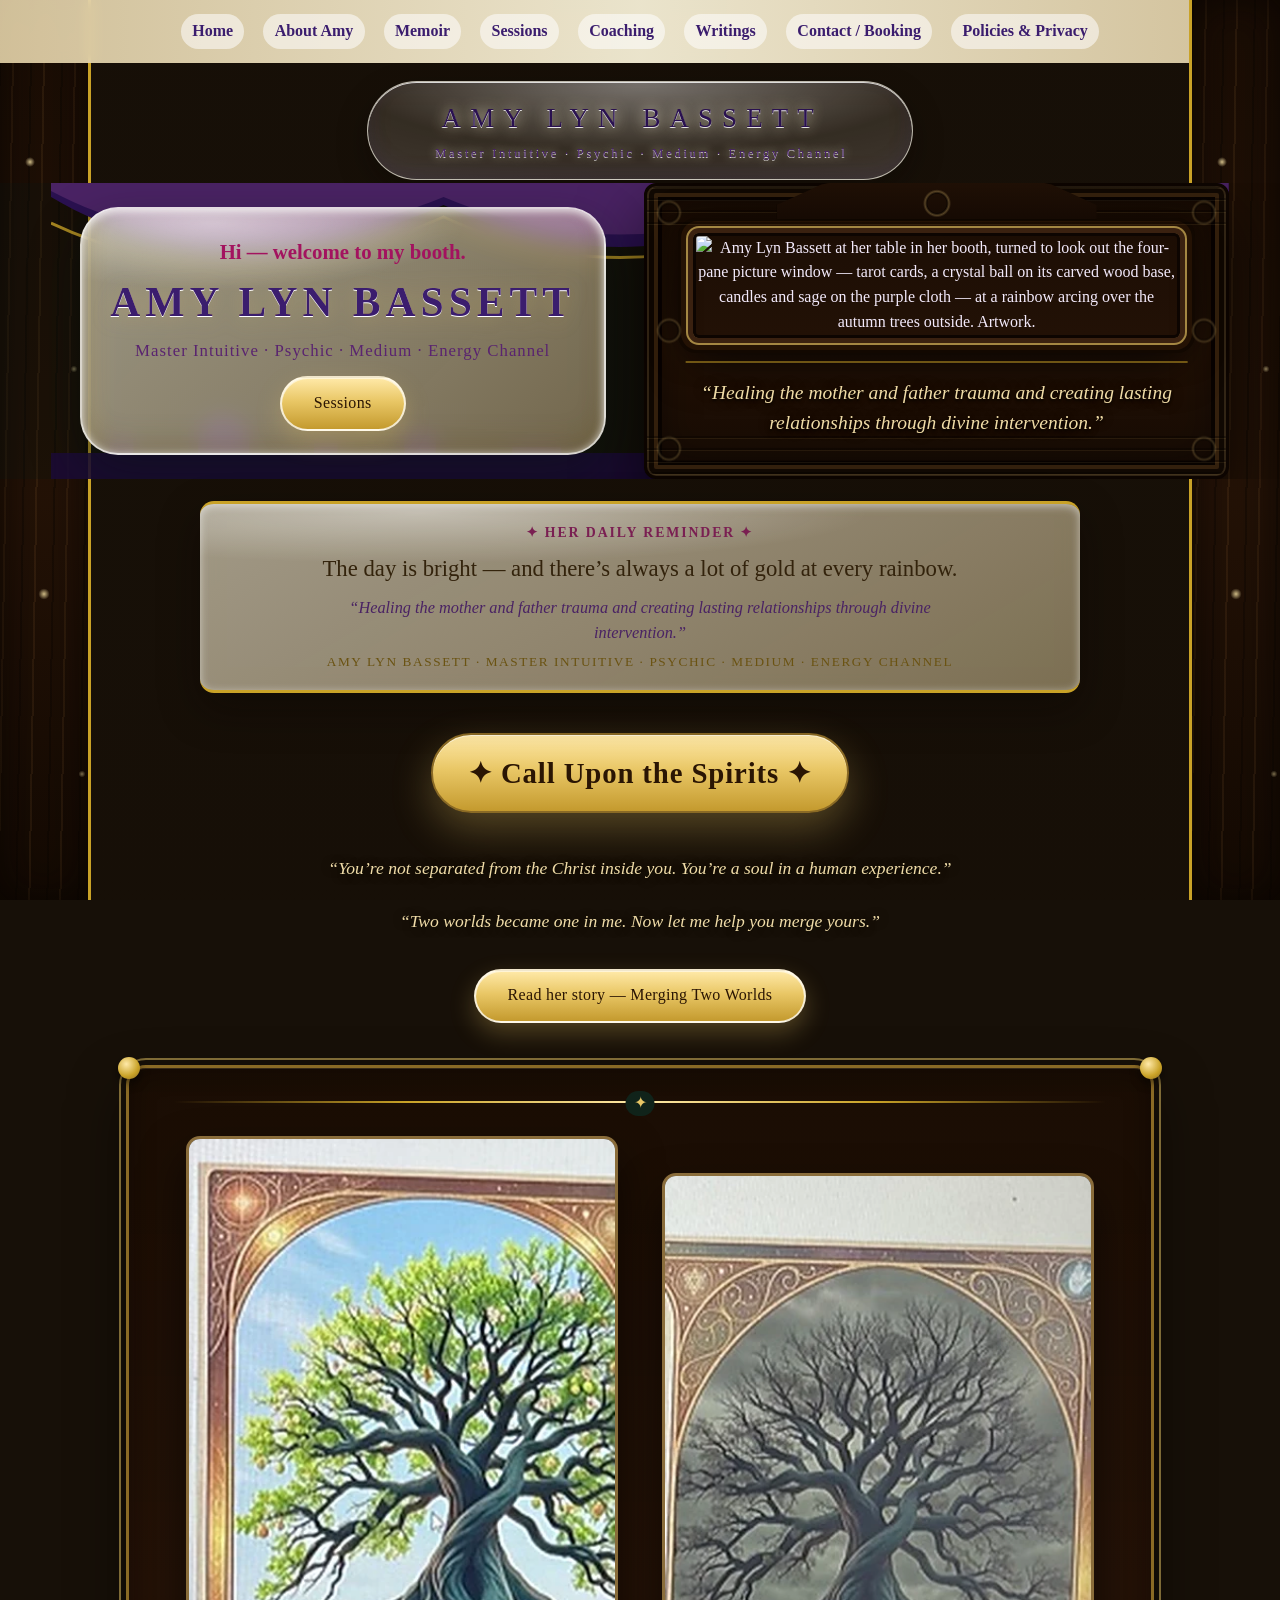
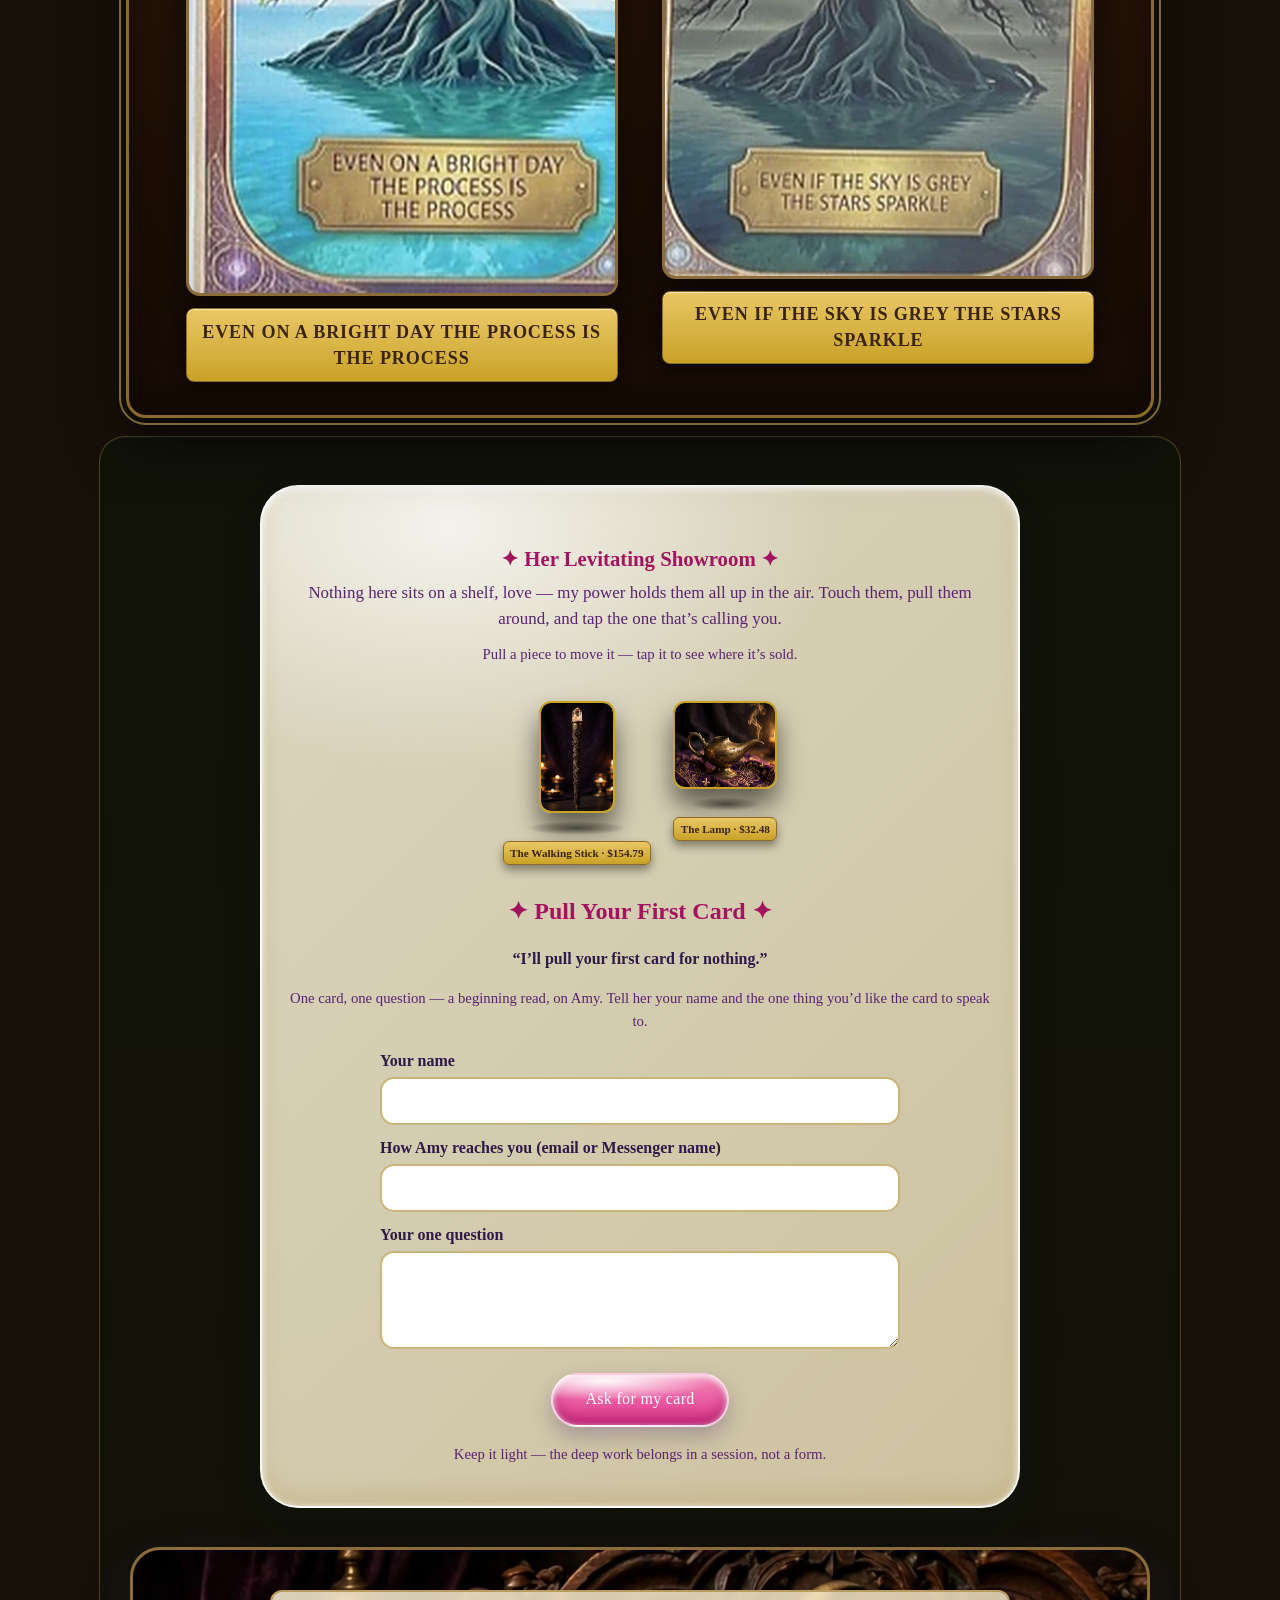
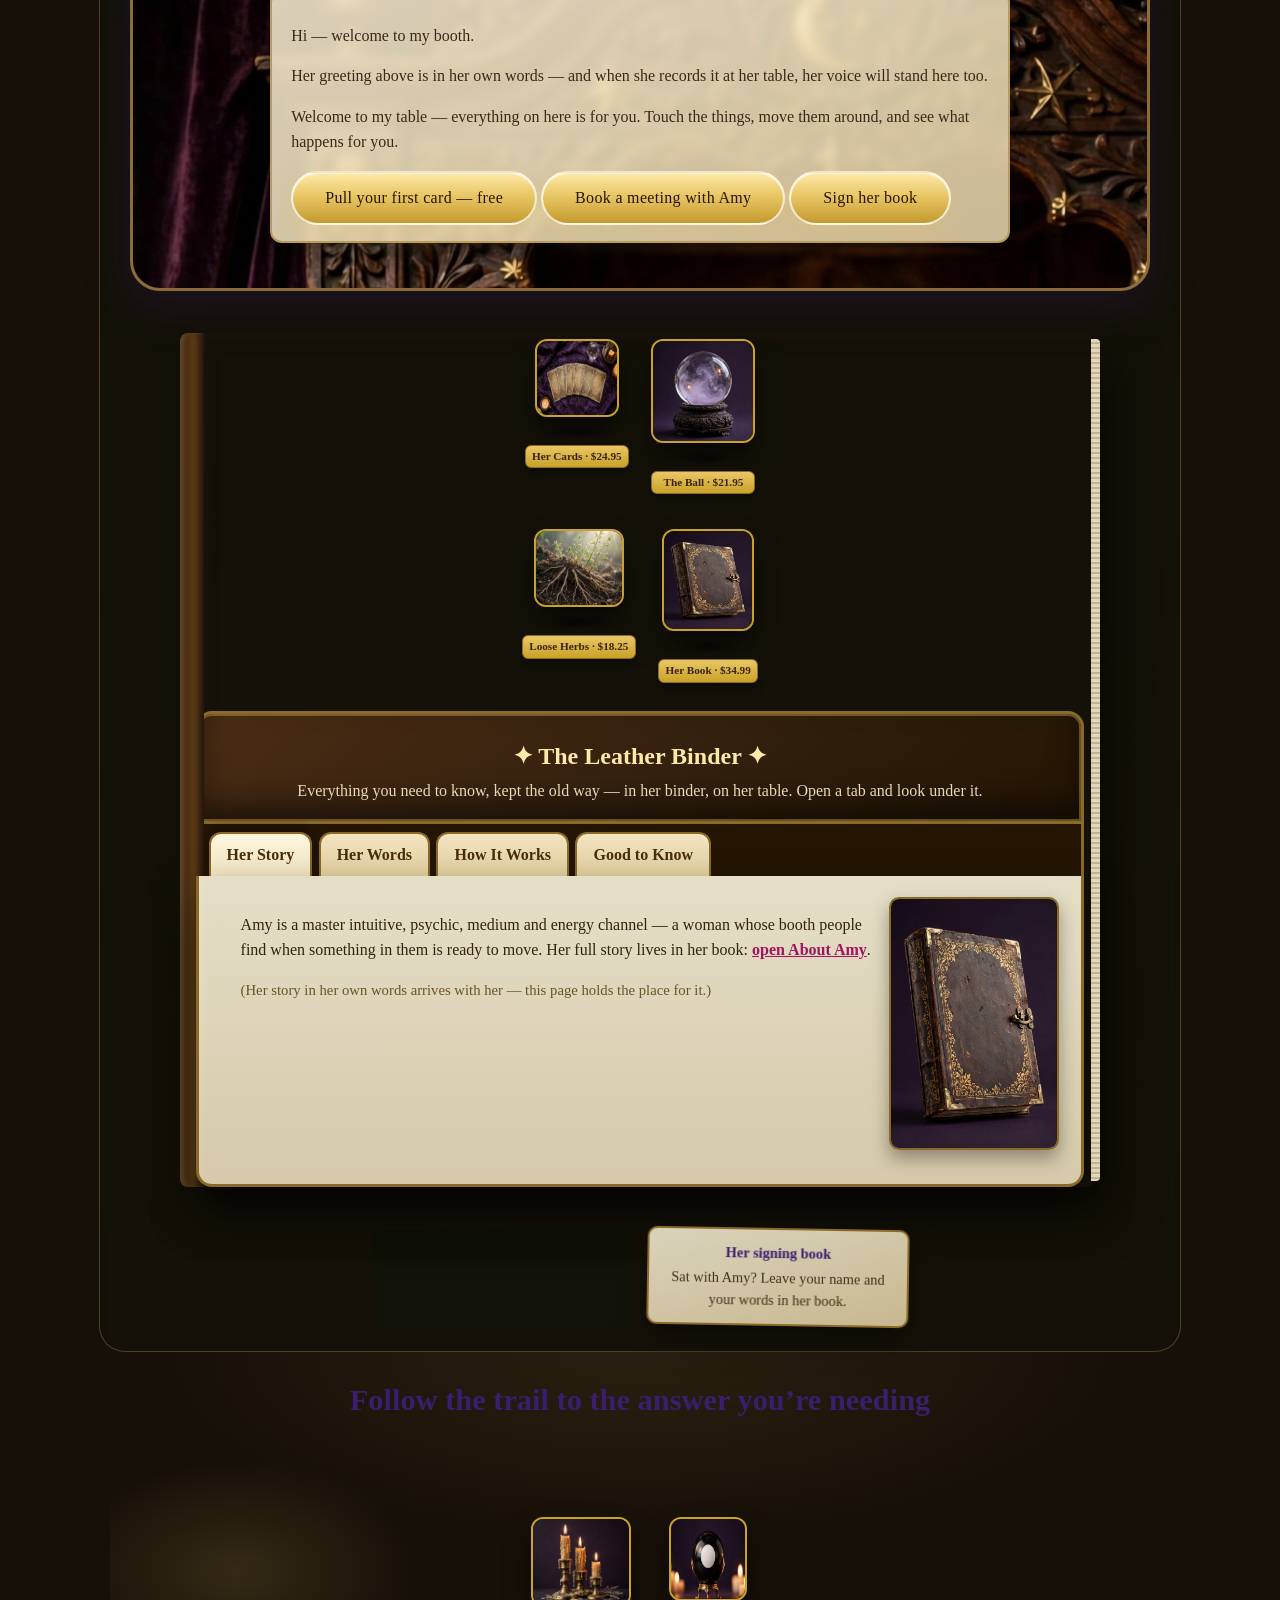
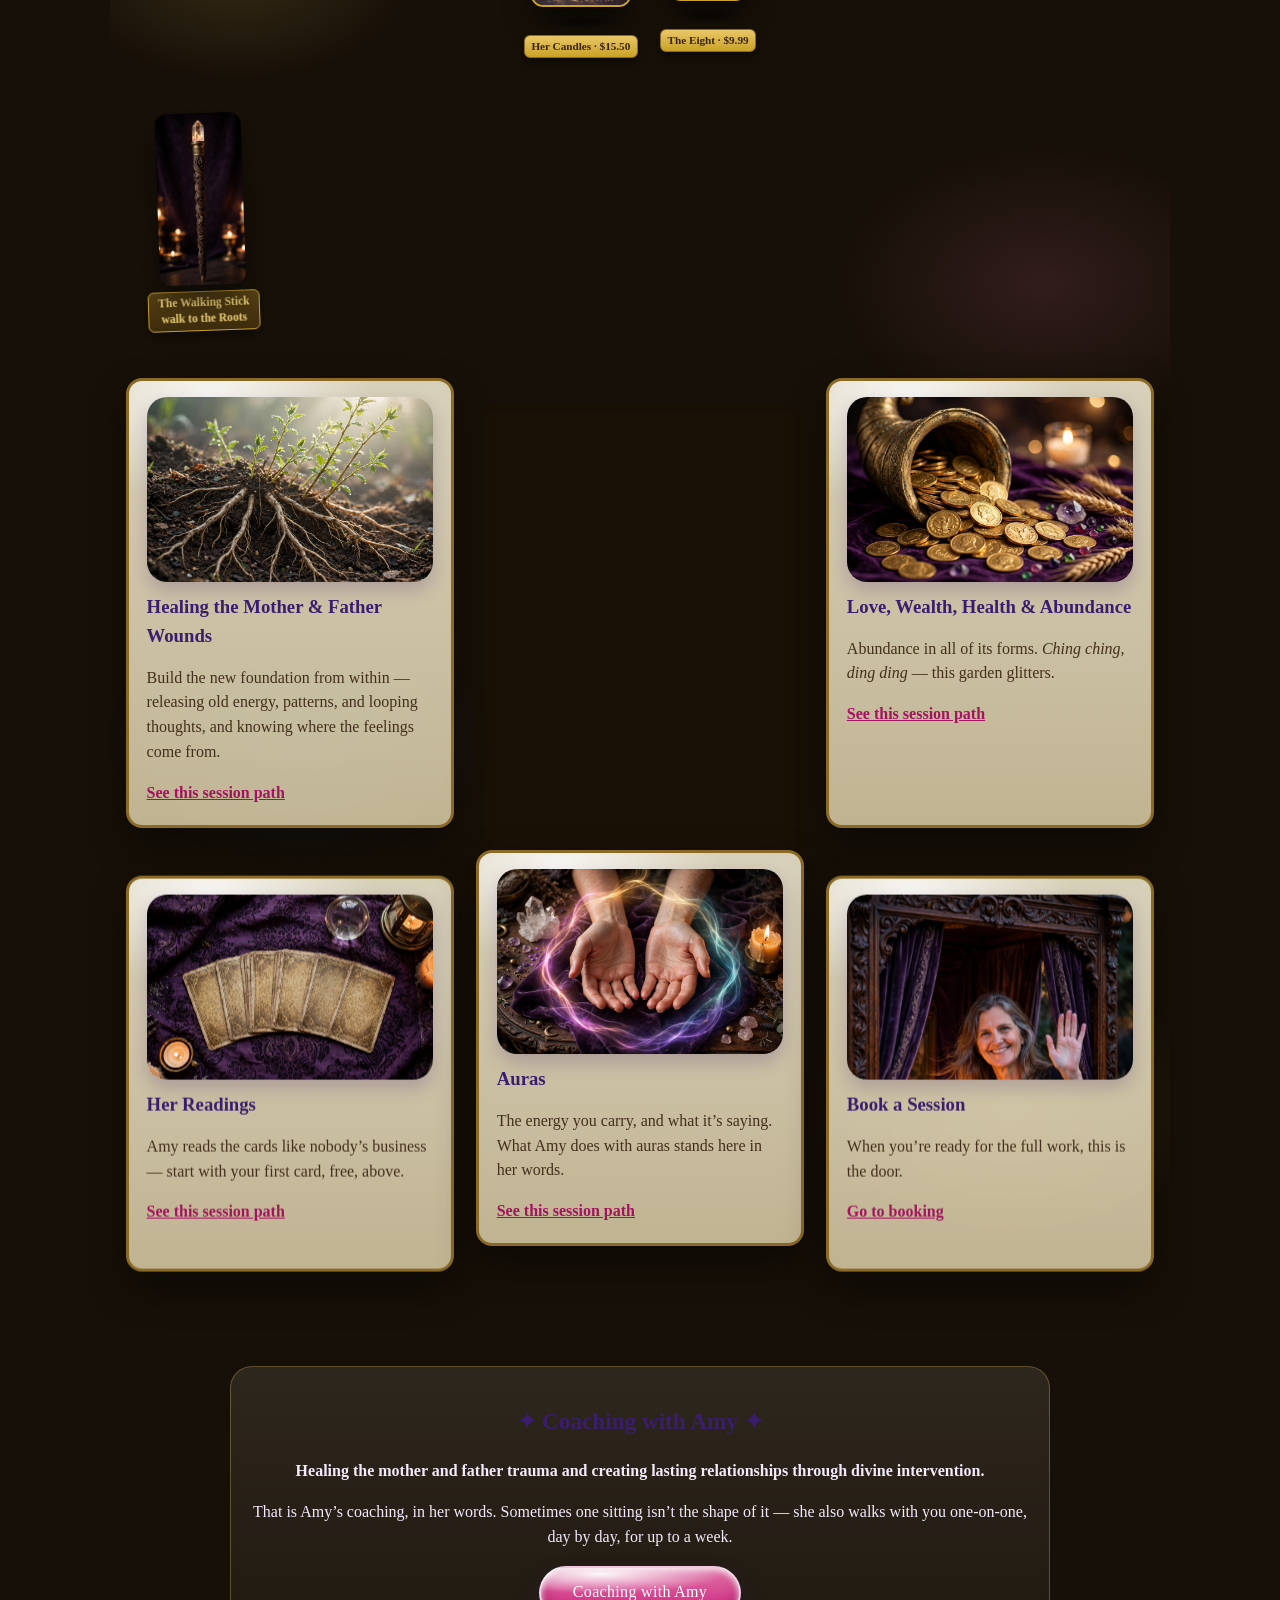
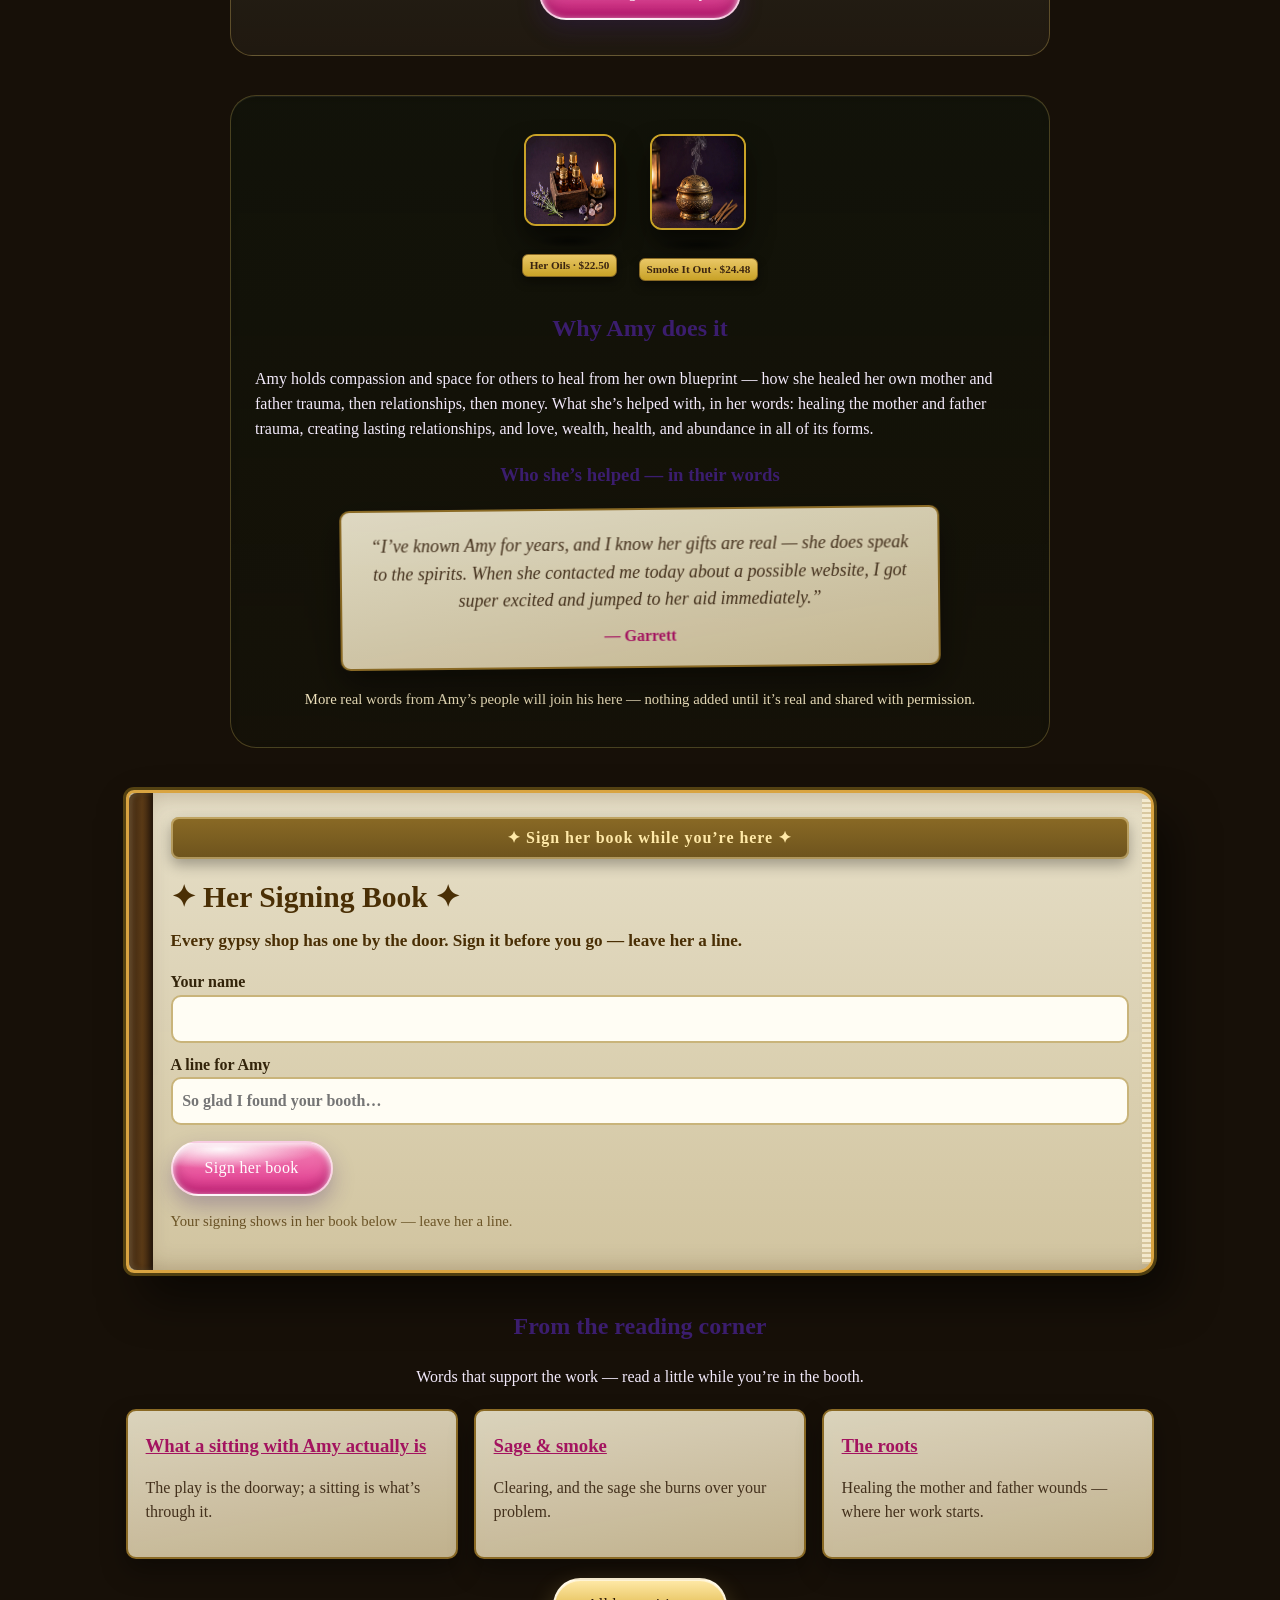
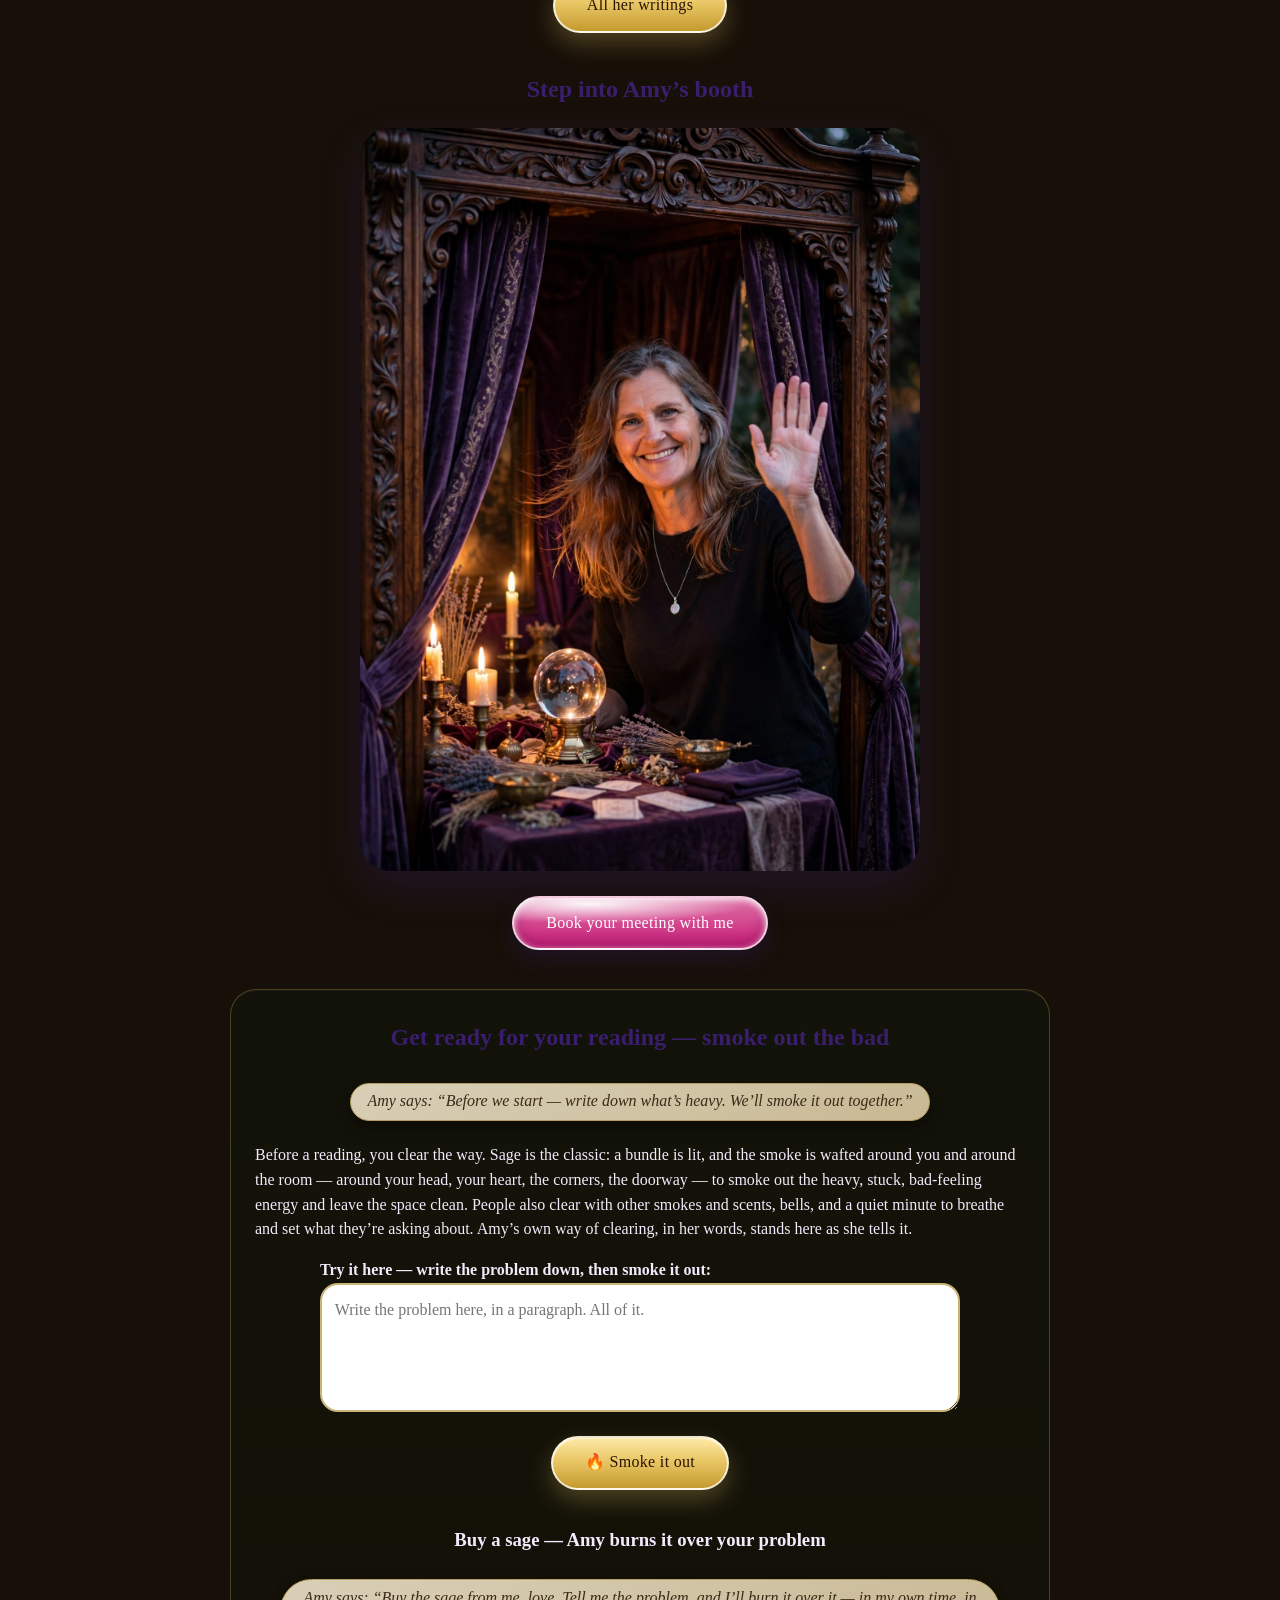
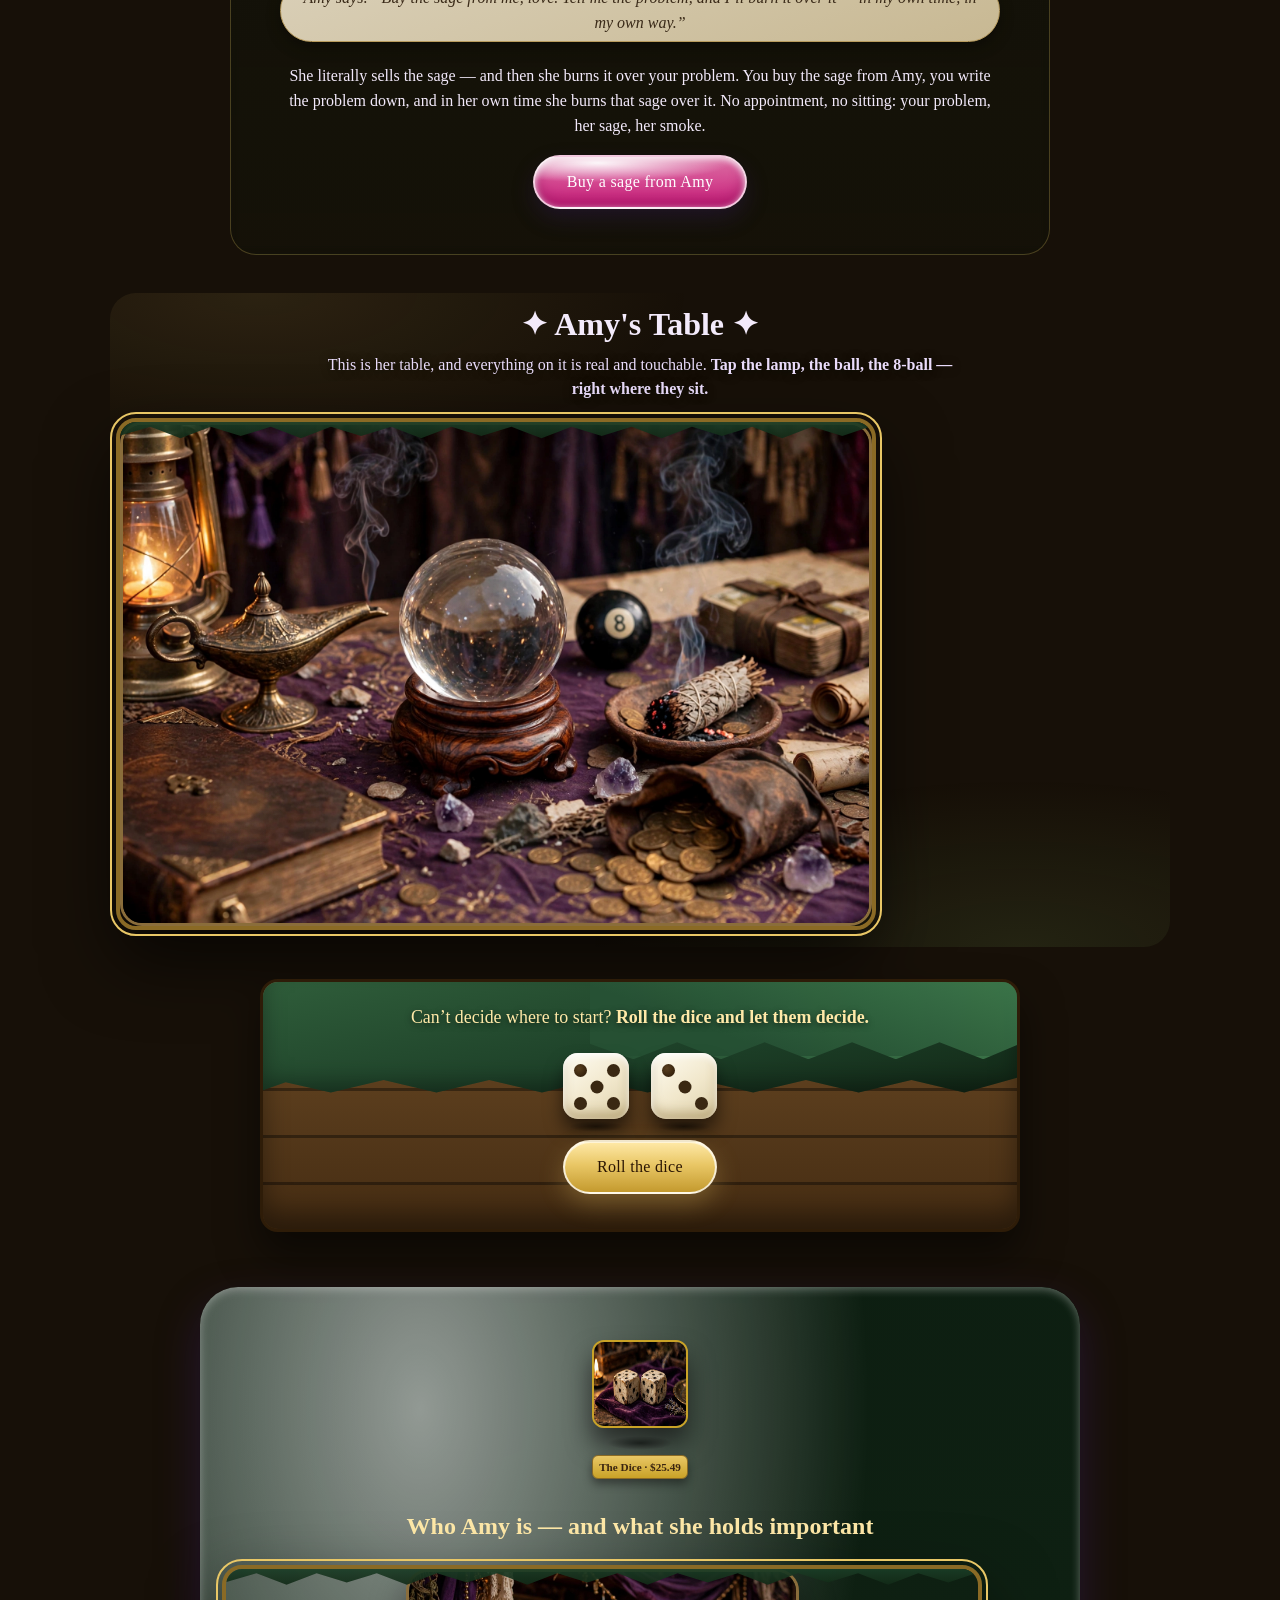
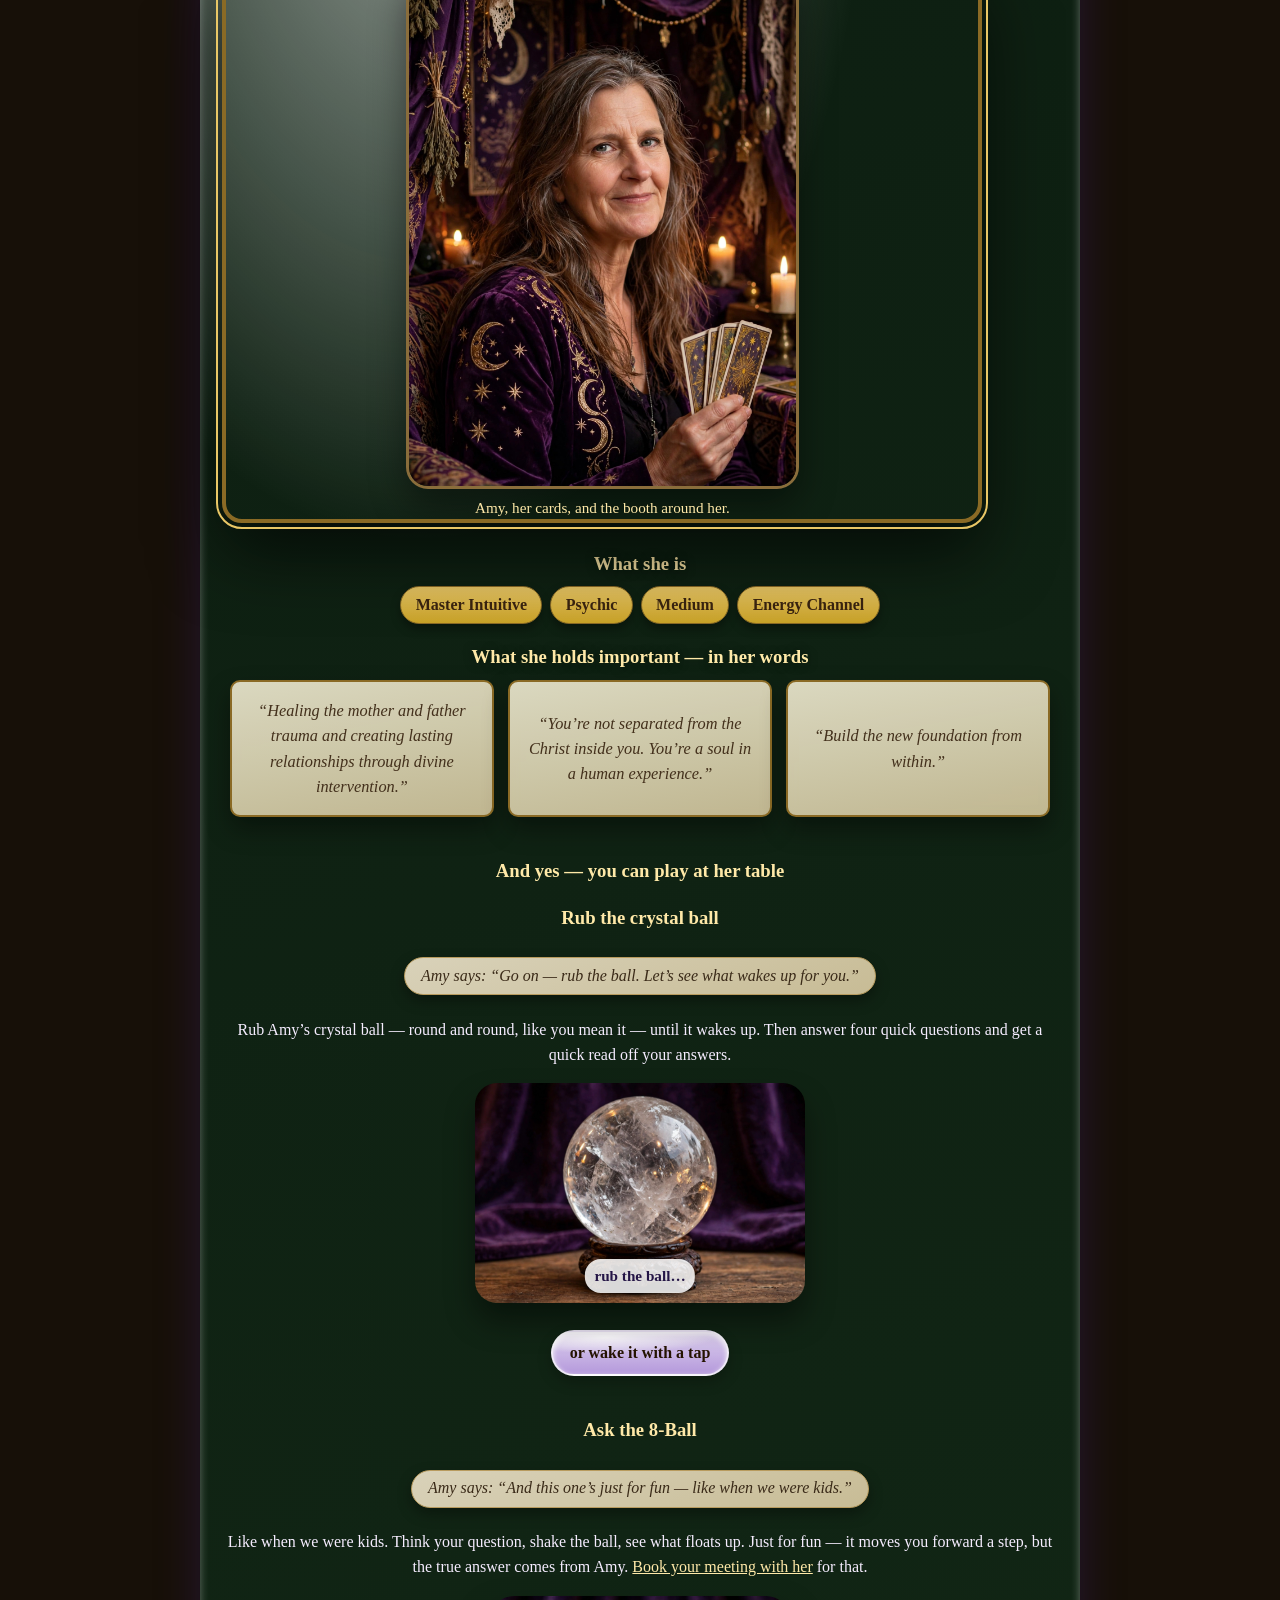
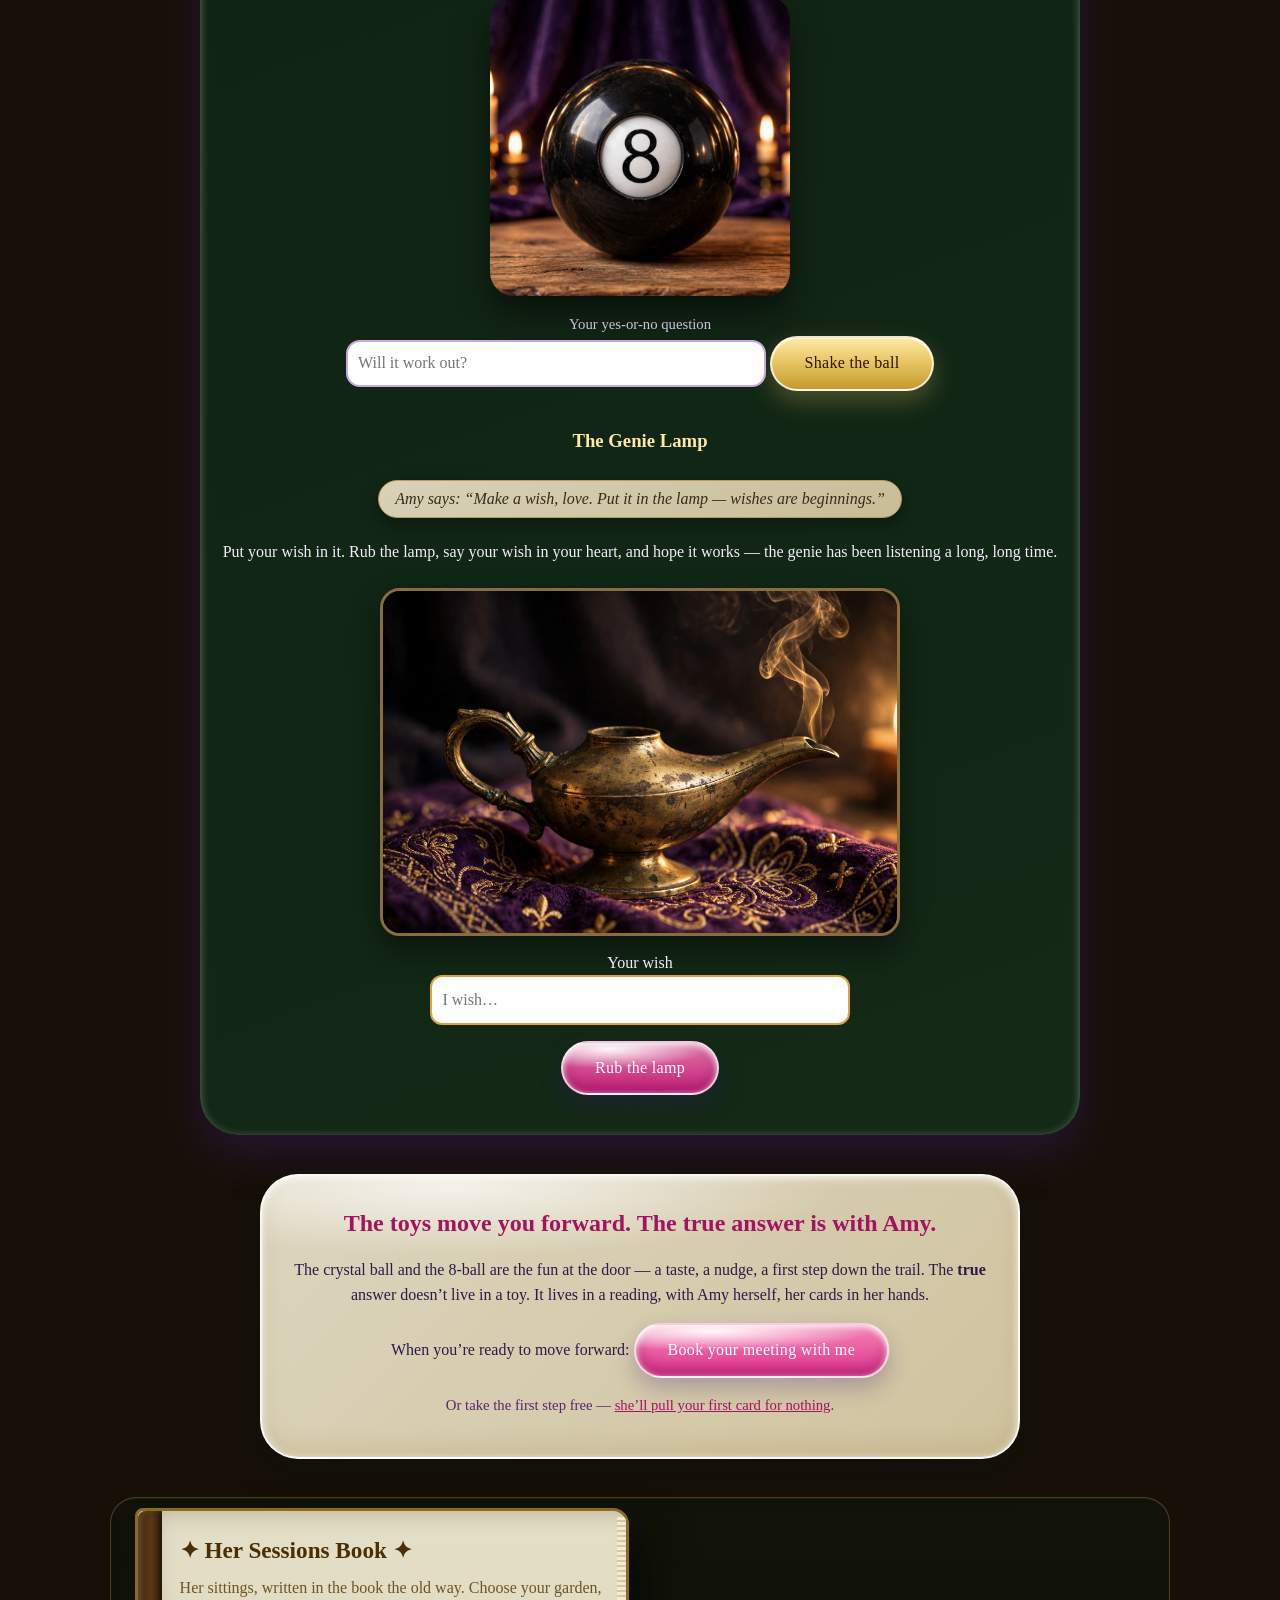
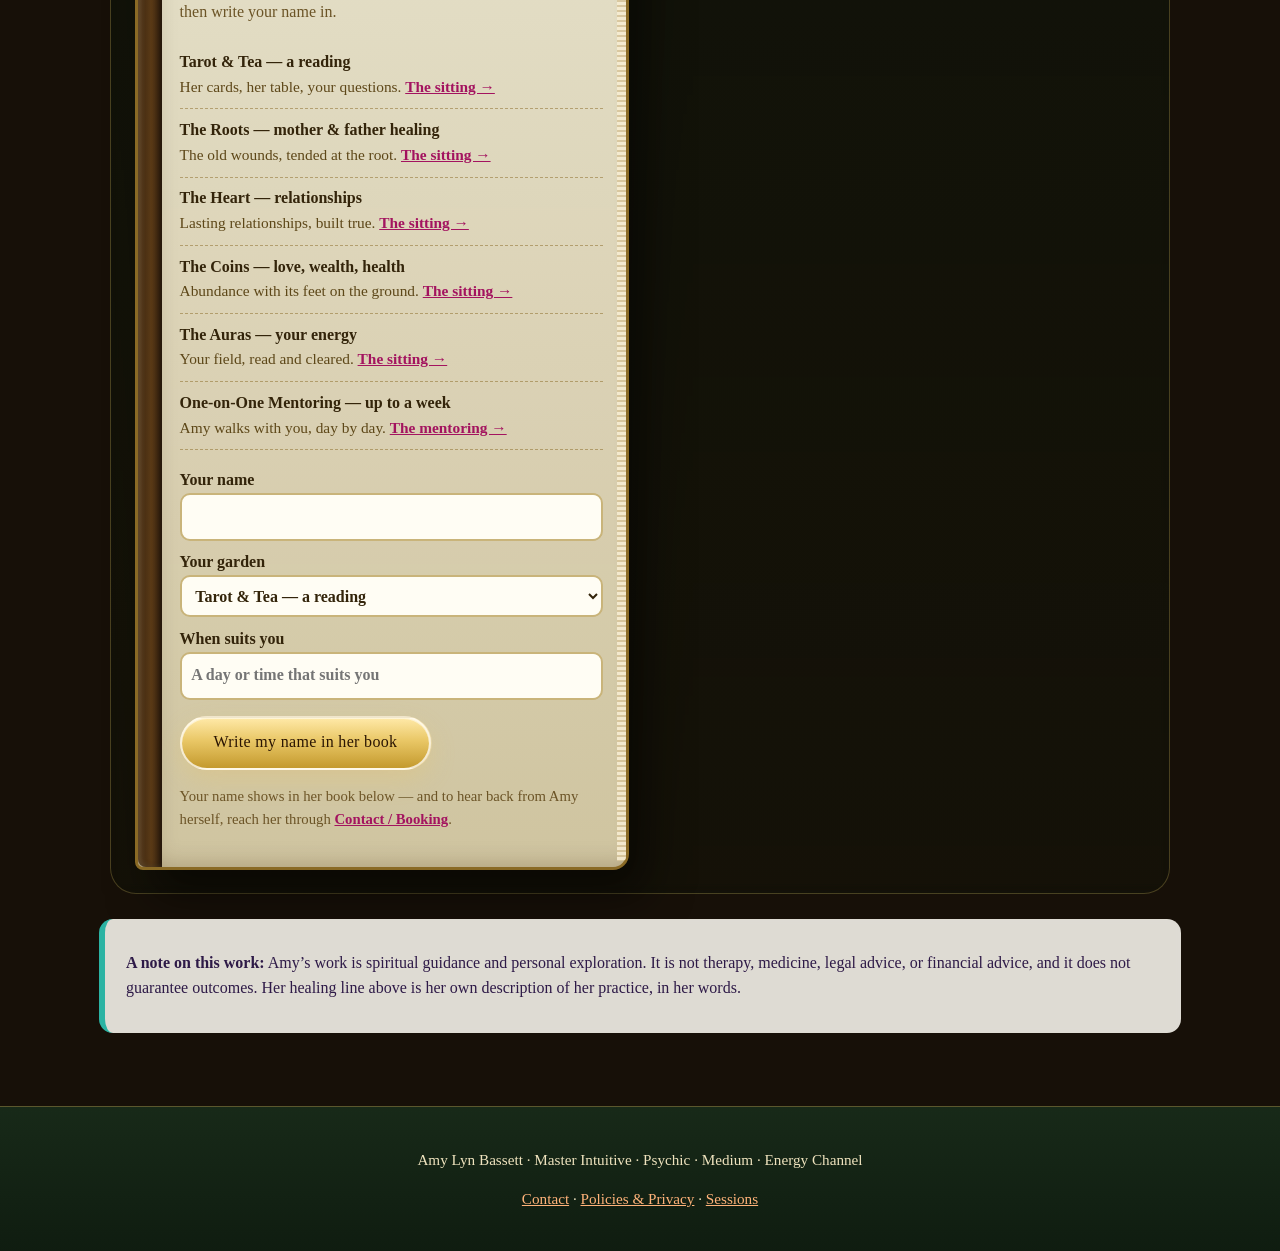
==== commit c80264f9: "Scrub internal build comments from published pages" ====
--- a/index.html
+++ b/index.html
@@ -74,10 +74,6 @@
     <p class="cta-row"><a class="btn" href="memoir.html">Read her story — Merging Two Worlds</a></p>
   </section>
 
-  <!-- THE STANDING BOARD (founder, 2026-10-17): her two trees stand at the head of the
-       front and what follows hangs on this board — future pieces pin here, between and
-       under the trees, without a redesign. Panels cropped from Garrett's triptych design
-       photo; the sayings ride as real text on brass plaques under each panel. -->
   <section class="treeboard" aria-label="Her two trees — the standing board">
     <div class="boardframe">
       <div class="brassrule" aria-hidden="true"></div>
@@ -88,15 +84,13 @@
         </figure>
         <figure class="treefig offset">
           <img src="assets/tree-grey.webp" alt="A bare grey tree at rest, its roots standing in still water under a grey sky. Panel from Amy's triptych. Artwork.">
-          <!-- Grey-tree saying SETTLED by the founder, 2026-10-17 — final: the original stars line stands alone (the mirror line was tried and set aside the same day). -->
           <span class="treeplaque">EVEN IF THE SKY IS GREY THE STARS SPARKLE</span>
         </figure>
       </div>
     </div>
   </section>
 
-  <div class="flowband fb-info"><!-- FLOW 2 · INFO — her words & how it works: the first card, her welcome, her binder, the notes -->
-  <section class="pull" id="pull" aria-labelledby="pull-h">
+  <div class="flowband fb-info"><section class="pull" id="pull" aria-labelledby="pull-h">
   <div class="floatarea fa-a" id="showroom" aria-label="Her Levitating Showroom — pieces floating in the open air beside the page">
     <div class="showhead">
     <h2>&#10022; Her Levitating Showroom &#10022;</h2>
@@ -109,7 +103,6 @@
     <h2 id="pull-h">&#10022; Pull Your First Card &#10022;</h2>
     <p><strong>&ldquo;I&rsquo;ll pull your first card for nothing.&rdquo;</strong></p>
     <p class="note">One card, one question — a beginning read, on Amy. Tell her your name and the one thing you&rsquo;d like the card to speak to.</p>
-    <!-- SETUP: wire this form's action to Amy's chosen route (her Messenger or form provider) at launch. See README-SETUP.md -->
     <form class="pullform" method="post" action="#pull">
       <label for="pname">Your name</label>
       <input id="pname" name="name" type="text" autocomplete="name" required>
@@ -189,11 +182,7 @@
 <a class="floater fr link" href="#signingbook"><strong>Her signing book</strong><span>Sat with Amy? Leave your name and your words in her book.</span></a>
   </div>
 </div>
-  </div><!-- /flowband FLOW 2 -->
-
-  <div class="flowband fb-lead"><!-- FLOW 3 · LEAD — her classes: the trail draws you in (a lead, not a pitch);
-       the sell weight stays where it already lives — her table, her sessions, her booking -->
-    <h2 class="trailhead" style="text-align:center;color:var(--deep)">Follow the trail to the answer you&rsquo;re needing</h2>
+  </div><div class="flowband fb-lead"><h2 class="trailhead" style="text-align:center;color:var(--deep)">Follow the trail to the answer you&rsquo;re needing</h2>
   <div class="trail">
   <div class="floatarea fa-d" aria-label="Pieces floating in the open air beside the trail">
     <a class="levitem" data-buy="etsy-beeswax-pillar" href="https://www.etsy.com/listing/237632308/short-beeswax-pillar-3-tall-beeswax" target="_blank" rel="sponsored noopener" style="--amp:9px;--per:6.5s;--ph:-1.9s"><span class="levfloat"><img src="assets/obj-candles.webp" alt="Her candles" style="width:100px;height:90px"><i class="levshadow" aria-hidden="true"></i><span class="plaque">Her Candles · $15.50</span></span></a>
@@ -242,9 +231,7 @@
       <a href="contact.html">Go to booking</a>
     </article>
   </div>
-  </div><!-- /flowband FLOW 3 -->
-
-<section class="flowband lead-note" aria-labelledby="coaching-h" style="max-width:820px;margin:2.4rem auto;text-align:center;padding:1.1rem 1rem 1.2rem">
+  </div><section class="flowband lead-note" aria-labelledby="coaching-h" style="max-width:820px;margin:2.4rem auto;text-align:center;padding:1.1rem 1rem 1.2rem">
     <h2 id="coaching-h" style="color:var(--deep)">&#10022; Coaching with Amy &#10022;</h2>
     <p><strong>Healing the mother and father trauma and creating lasting relationships through divine intervention.</strong></p>
     <p>That is Amy&rsquo;s coaching, in her words. Sometimes one sitting isn&rsquo;t the shape of it — she also walks with you one-on-one, day by day, for up to a week.</p>
@@ -259,7 +246,6 @@
     <h2 id="why-h" style="text-align:center;color:var(--deep)">Why Amy does it</h2>
     <p>Amy holds compassion and space for others to heal from her own blueprint — how she healed her own mother and father trauma, then relationships, then money. What she&rsquo;s helped with, in her words: healing the mother and father trauma, creating lasting relationships, and love, wealth, health, and abundance in all of its forms.</p>
     <h3 style="text-align:center;color:var(--deep)">Who she&rsquo;s helped — in their words</h3>
-    <!-- Real testimonials only, with permission. First real card: Garrett's own words, given 2026-10-15. -->
     <figure class="tcard" id="garrett-card">
       <blockquote>&ldquo;I&rsquo;ve known Amy for years, and I know her gifts are real — she does speak to the spirits. When she contacted me today about a possible website, I got super excited and jumped to her aid immediately.&rdquo;</blockquote>
       <figcaption>— Garrett</figcaption>
@@ -300,8 +286,7 @@
     <p style="margin-top:1.1rem"><a class="btn pink" href="contact.html">Book your meeting with me</a></p>
   </section>
 
-  <section id="ready" class="flowband fb-info" aria-labelledby="ready-h" style="max-width:820px;margin:2.4rem auto"><!-- FLOW 4 · INFO (closes here) — getting ready: the smoke, the sage -->
-    <h2 id="ready-h" style="text-align:center;color:var(--deep)">Get ready for your reading — smoke out the bad</h2>
+  <section id="ready" class="flowband fb-info" aria-labelledby="ready-h" style="max-width:820px;margin:2.4rem auto"><h2 id="ready-h" style="text-align:center;color:var(--deep)">Get ready for your reading — smoke out the bad</h2>
     <p style="text-align:center"><span class="herprompt">Amy says: &ldquo;Before we start — write down what&rsquo;s heavy. We&rsquo;ll smoke it out together.&rdquo;</span></p>
     <p>Before a reading, you clear the way. Sage is the classic: a bundle is lit, and the smoke is wafted around you and around the room — around your head, your heart, the corners, the doorway — to smoke out the heavy, stuck, bad-feeling energy and leave the space clean. People also clear with other smokes and scents, bells, and a quiet minute to breathe and set what they&rsquo;re asking about. Amy&rsquo;s own way of clearing, in her words, stands here as she tells it.</p>
     <div class="smokebox" id="smoke">
@@ -334,8 +319,7 @@
     </div>
   </section>
 
-  <section class="thetable flowband fb-grab" aria-label="Amy's table — everything on it is touchable"><!-- FLOW 5 · GRAB — her table: play at it, then book the true answer -->
-  <h2 class="tablename">&#10022; Amy's Table &#10022;</h2>
+  <section class="thetable flowband fb-grab" aria-label="Amy's table — everything on it is touchable"><h2 class="tablename">&#10022; Amy's Table &#10022;</h2>
   <p class="tablenote">This is her table, and everything on it is real and touchable. <strong>Tap the lamp, the ball, the 8-ball — right where they sit.</strong></p>
   <figure class="tablefig">
     <img src="assets/play-table.webp" alt="Amy's table up close: a brass genie lamp, a crystal ball on a carved wooden base, an 8-ball, smoking sage, tarot cards and a pouch of gold coins on dark wood">
@@ -421,7 +405,6 @@
       <p style="margin:.2rem 0"><strong>Your quick read</strong></p>
       <p id="quizRead" style="font-size:1.08rem"></p>
       <p><a class="btn" id="quizDoorLink" href="sessions.html">See that path</a> &nbsp; <a class="btn pink" href="#pull">Pull your first card — free</a></p>
-      <!-- Amy's Muse (founder-settled 2026-10-15): she has her own Muse for the reads, running the direct script (~/workspace/your_files/AMY-MUSE-READS-SCRIPT-2026-10-15.md). The visitor's packet reaches Amy through the free-pull form below; her Muse follows the answers and drafts the fuller read for her to send. No API, no agent, no login in the site. -->
       <p id="amyAiRow"><a class="btn" href="#pull">Send my answers to Amy — her Muse drafts the fuller read</a></p>
       <p class="note">A quick read off four answers is a taste. Amy&rsquo;s real read is her cards, in a session.</p>
     </div>
--- a/style.css
+++ b/style.css
@@ -1,4 +1,3 @@
-/* Amy Lyn Bassett — staging build. Palette pulled from her cover art (Design v2). */
 :root{
   --pink:#F27BB5; --magenta:#E0218A; --blue:#35B6F0; --deep:#3B1D6E;
   --lav:#EADCFB; --teal:#2BB3A3; --gold:#D9A441; --flame:#FFB37A; --cream:#FFF8F1;
@@ -24,7 +23,6 @@
 .gel h1{margin:.1rem 0 .2rem;font-size:2.6rem;letter-spacing:.12em;color:var(--deep);text-shadow:0 1px 0 #fff}
 .titles{margin:.2rem 0 .8rem;font-size:1.05rem;letter-spacing:.06em;color:#5A2470}
 .gel .headline{font-size:1.25rem;font-style:italic;color:var(--ink);max-width:640px;margin:.4rem auto .9rem}
-/* Jelly buttons (founder, 2026-10-15): a clear glossy blob OVER the color — content/color underneath, highlight on top, soft squish shadow. */
 .btn{display:inline-block;position:relative;color:#241300;font-weight:bold;text-decoration:none;cursor:pointer;
   font:inherit;padding:.8rem 2rem;border-radius:999px;
   background:radial-gradient(ellipse 90% 55% at 30% 12%,rgba(255,255,255,.95),rgba(255,255,255,.25) 55%,rgba(255,255,255,0) 70%),
@@ -152,7 +150,6 @@
   .door:nth-child(odd),.door:nth-child(even){margin-left:2rem;margin-right:0}
 }
 
-/* ————— THE TABLE STAGE: her, seated, her things touchable ————— */
 .tablestage{max-width:1060px;margin:1.6rem auto 0;padding:0 1rem}
 .tableframe{margin:0;border-radius:170px 170px 22px 22px;overflow:hidden;position:relative;
   border:4px solid #8a6a25;outline:2px solid #e9c766;outline-offset:4px;
@@ -174,7 +171,6 @@
 .tobj.dragging{cursor:grabbing;z-index:9;transition:none;transform:scale(1.06)}
 @media (max-width:640px){.tobj{width:84px}.tobj.wide{width:132px}.tobj img{height:62px}}
 
-/* ————— EXPENSIVE PASS: foil, depth, brass ————— */
 body{background:
   radial-gradient(1100px 500px at 85% -5%,rgba(233,199,102,.16),transparent 60%),
   radial-gradient(900px 480px at 8% 0%,rgba(224,33,138,.17),transparent 60%),
@@ -206,7 +202,6 @@
 .shelf.arranged .tobj{position:absolute}
 .tobj{position:relative}
 
-/* ————— THE TABLE: the pictured things themselves are touchable ————— */
 .thetable{max-width:1060px;margin:2rem auto 0;padding:0 1rem;text-align:center}
 .tablename{font-size:2rem;margin:.2rem 0}
 .tablenote{color:var(--lav);max-width:640px;margin:.2rem auto 1rem}
@@ -226,7 +221,6 @@
 @media (prefers-reduced-motion:reduce){.spot{animation:none}}
 @media (max-width:640px){.spot{width:76px;height:76px;margin:-38px 0 0 -38px}.spot span{font-size:.75rem}}
 
-/* ————— THE GYPSY SHOP: summon, binder, and her two books ————— */
 .summon{max-width:1060px;margin:1.6rem auto 0;padding:0 1rem;text-align:center}
 .summonbtn{font:inherit;font-family:var(--serif);font-size:clamp(1.3rem,3.4vw,1.8rem);font-weight:700;letter-spacing:.03em;
   color:#2a1503;background:linear-gradient(180deg,#ffe9a8,#e9c766 45%,#c49a2e);border:2px solid #8a6a25;border-radius:999px;
@@ -272,15 +266,11 @@
 .signedlist{list-style:none;margin:1rem 0 0;padding:0;font-family:var(--serif)}
 .signedlist li{padding:.45rem .2rem;border-bottom:1px solid rgba(138,106,37,.35);font-size:1.05rem}
 
-/* ————— READABILITY FIX (founder: purple-on-purple wording doesn't work) —————
-   Root cause: --panel was never defined, so whole sections sat straight on the
-   deep-purple ground with dark ink text. Fixed at the root:               */
 :root{--panel:rgba(43,20,80,.92)}
 body{color:#F3EAFB}
 .frame{color:#F0DCA8}
 .note{color:#D9C8F2}
 a{color:#FFDA7A}
-/* light containers keep their dark, readable wording */
 .pull,.scard,.trust,.resultcard{color:var(--ink)}
 .pull .note,.scard .note,.trust .note,.resultcard .note{color:#5A2470}
 .pull a,.scard a,.trust a,.resultcard a{color:#A3135F}
@@ -290,9 +280,6 @@
 .door h3{color:#FFE9A8}
 label{color:inherit}
 
-/* ————— HERO FRAMING FIX (founder screenshot, 2026-10-15) —————
-   Her picture is a portrait scene, not a banner: stop cropping it.
-   The whole picture shows, framed like the booth itself.            */
 .hero{text-align:center;padding:1.4rem 1rem 0}
 .hero img{width:auto;max-width:min(660px,94vw);height:auto;max-height:none;object-fit:initial;
   margin:0 auto;display:block;border-radius:18px;border:4px solid #8a6a25;
@@ -300,10 +287,6 @@
 .gel{margin:-3.2rem auto 0}
 @media (max-width:640px){.gel{margin:-2.2rem .8rem 0}}
 
-/* ————— DOORS FIX (founder screenshot, 2026-10-15) —————
-   The zigzag trail sprawled and my contrast pass washed the light
-   cards out. Doors are now a tidy parchment grid, dark words on
-   light cards, like the rest of the shop's books.                */
 .doors{display:grid;grid-template-columns:repeat(auto-fit,minmax(300px,1fr));gap:1.2rem;
   max-width:1060px;margin:1.6rem auto;padding:0 1rem}
 .doors::before,.trail::before{display:none}
@@ -316,11 +299,6 @@
 .door a{color:#A3135F;font-weight:700}
 .doorimg{height:170px}
 
-/* ————— THREE FIXES (founder live review, 2026-10-15 16:46) —————
-   (a) Framing: her portrait door and the booth scene stop squeezing.
-   (b) The pathway stays — ENCHANTED: a winding golden garden path
-       with firefly light, no checker dashes anywhere.
-   (c) No more pale-yellow letters on parchment.                    */
 .trail{position:relative;max-width:1060px;margin:2rem auto;padding:2rem 1rem;
   display:grid;grid-template-columns:repeat(auto-fit,minmax(300px,1fr));gap:1.4rem;
   background:
@@ -337,10 +315,6 @@
 .binderpage a,.openbook a,.bookform a{color:#A3135F;font-weight:700}
 .trail::before{width:auto;transform:none;left:0;right:0}
 
-/* ————— OLD WORLD DRESSING (founder, 2026-10-15 16:51) —————
-   Drapes overhead, incense smoking on the left, the lit lamp on
-   the right, rooftops below — her booth sits in an old town.
-   Her cards are laid in the pathway; dice roll the whole path. */
 .hero{overflow:hidden}
 .drape{position:absolute;top:0;left:0;width:100%;height:90px;z-index:2;pointer-events:none}
 .townline{position:absolute;left:0;right:0;bottom:0;width:100%;height:70px;z-index:0;pointer-events:none;opacity:.85}
@@ -369,10 +343,6 @@
 .trail{overflow:visible}
 @media (prefers-reduced-motion:reduce){.wisp,.lampsvg,.lampglow{animation:none}}
 
-/* ————— THE STREET CONTINUES (founder, 2026-10-15 16:52) —————
-   Her booth is one shop on an old street: an alley runs off one
-   side; the next spiritual booth stands on the other, its incense
-   burning. Scenes flank her portrait on wide screens.           */
 .streetside{position:absolute;top:108px;width:min(300px,24vw);height:min(560px,62vh);margin:0;z-index:1;
   border-radius:14px;overflow:hidden;border:3px solid rgba(138,106,37,.75);
   box-shadow:0 24px 50px rgba(0,0,0,.55)}
@@ -385,7 +355,6 @@
 .streetside .sw2{left:64%;animation-delay:2.2s;height:130px}
 @media(max-width:1180px){.streetside{display:none}}
 
-/* ————— LET THE DICE DECIDE (founder, 2026-10-15 16:53) ————— */
 .decider{max-width:760px;margin:2rem auto 0;padding:1.2rem 1.4rem;text-align:center;border-radius:26px;
   background:linear-gradient(180deg,rgba(255,255,255,.07),rgba(255,255,255,.02)),var(--panel);
   border:1px solid rgba(233,199,102,.45);box-shadow:0 18px 40px rgba(0,0,0,.5)}
@@ -396,11 +365,6 @@
 @keyframes dieShake{0%{transform:rotate(-9deg) translateY(0)}50%{transform:rotate(8deg) translateY(-5px)}100%{transform:rotate(-6deg) translateY(1px)}}
 @media (prefers-reduced-motion:reduce){.dieface.rolling{animation:none}}
 
-/* ————— PAGE DRAPES (founder via coordination: "those sides need something") —————
-   The booth's own curtains frame the whole page on wide screens:
-   folded purple drapes, a brass trim line, fireflies and a garden
-   vine trailing the inner edge. They dress the margins only —
-   content column untouched; they fold away below 1500px.        */
 @media (min-width:1200px){
   body::before,body::after{content:"";position:fixed;top:0;bottom:0;width:118px;z-index:0;pointer-events:none;
     background:
@@ -419,10 +383,6 @@
 .pagevine.right{right:52px;transform:scaleX(-1)}
 @media (min-width:1200px){.pagevine{background-image:url("data:image/svg+xml,%3Csvg%20xmlns%3D%22http%3A%2F%2Fwww.w3.org%2F2000%2Fsvg%22%20width%3D%2260%22%20height%3D%22400%22%20viewBox%3D%220%200%2060%20400%22%3E%0A%3Cpath%20d%3D%22M30%200%20C%2014%2070%2C%2046%20130%2C%2030%20200%20C%2014%20270%2C%2046%20330%2C%2030%20400%22%20fill%3D%22none%22%20stroke%3D%22%237fae5a%22%20stroke-width%3D%223%22%20opacity%3D%220.55%22%2F%3E%0A%3Cg%20fill%3D%22%238fbc67%22%20opacity%3D%220.6%22%3E%0A%3Cellipse%20cx%3D%2218%22%20cy%3D%2252%22%20rx%3D%2211%22%20ry%3D%225%22%20transform%3D%22rotate%28-32%2018%2052%29%22%2F%3E%3Cellipse%20cx%3D%2243%22%20cy%3D%2298%22%20rx%3D%2211%22%20ry%3D%225%22%20transform%3D%22rotate%2828%2043%2098%29%22%2F%3E%0A%3Cellipse%20cx%3D%2217%22%20cy%3D%22152%22%20rx%3D%2211%22%20ry%3D%225%22%20transform%3D%22rotate%28-30%2017%20152%29%22%2F%3E%3Cellipse%20cx%3D%2244%22%20cy%3D%22205%22%20rx%3D%2211%22%20ry%3D%225%22%20transform%3D%22rotate%2830%2044%20205%29%22%2F%3E%0A%3Cellipse%20cx%3D%2218%22%20cy%3D%22262%22%20rx%3D%2211%22%20ry%3D%225%22%20transform%3D%22rotate%28-32%2018%20262%29%22%2F%3E%3Cellipse%20cx%3D%2243%22%20cy%3D%22312%22%20rx%3D%2211%22%20ry%3D%225%22%20transform%3D%22rotate%2828%2043%20312%29%22%2F%3E%0A%3Cellipse%20cx%3D%2220%22%20cy%3D%22362%22%20rx%3D%2211%22%20ry%3D%225%22%20transform%3D%22rotate%28-28%2020%20362%29%22%2F%3E%3C%2Fg%3E%0A%3Cg%20fill%3D%22%23ffe9a8%22%3E%3Ccircle%20cx%3D%2224%22%20cy%3D%2280%22%20r%3D%222.6%22%20opacity%3D%220.9%22%2F%3E%3Ccircle%20cx%3D%2240%22%20cy%3D%22180%22%20r%3D%222.2%22%20opacity%3D%220.75%22%2F%3E%3Ccircle%20cx%3D%2222%22%20cy%3D%22290%22%20r%3D%222.6%22%20opacity%3D%220.85%22%2F%3E%3Ccircle%20cx%3D%2242%22%20cy%3D%22352%22%20r%3D%222%22%20opacity%3D%220.7%22%2F%3E%3C%2Fg%3E%0A%3C%2Fsvg%3E");background-repeat:repeat-y;background-size:60px 400px}}
 
-/* ————— SHOW IT ON GARRETT'S SCREEN (2026-10-15 17:18) —————
-   The side dressing was gated to very wide monitors only, so on
-   a regular screen it simply never appeared. Thresholds lowered:
-   drapes from 1200px up (slimmer), street scenes from 1024px up. */
 @media (min-width:1200px) and (max-width:1499px){
   body::before,body::after{width:88px}
   .pagevine.left{left:22px}.pagevine.right{right:22px}
@@ -431,11 +391,6 @@
 .streetside{width:min(260px,21vw);height:min(520px,58vh)}
 @media (max-width:1023px){.streetside{display:none}}
 
-/* ————— DESK, NOT CARDS (founder, 2026-10-15 17:23) —————
-   Real shapes: a true sphere on a carved wood base, a real black
-   8-ball, books shaped like books, physical dice on the tabletop,
-   and the side space working as booth shelves and side tables.  */
-/* The crystal ball — a sphere, sitting on carved wood */
 .ball{background:radial-gradient(circle at 33% 27%,rgba(255,255,255,.98),rgba(216,196,255,.5) 26%,rgba(148,110,226,.52) 55%,rgba(74,40,150,.78) 80%,rgba(34,14,74,.96));
   box-shadow:inset -22px -30px 50px rgba(16,4,44,.6),inset 12px 14px 34px rgba(255,255,255,.4),inset -6px 6px 18px rgba(160,120,255,.35),0 18px 30px rgba(0,0,0,.45)}
 .ball::before{content:"";position:absolute;left:16%;top:9%;width:34%;height:22%;border-radius:50%;
@@ -446,14 +401,12 @@
   box-shadow:inset 0 6px 8px rgba(255,220,150,.35),inset 0 -10px 14px rgba(0,0,0,.5),0 22px 26px rgba(0,0,0,.5)}
 .ball{margin-bottom:64px}
 .ball.awake{box-shadow:inset -22px -30px 50px rgba(16,4,44,.45),inset 12px 14px 34px rgba(255,255,255,.55),0 0 48px 12px rgba(255,233,168,.8),0 18px 30px rgba(0,0,0,.45)}
-/* The 8-ball — a real black ball with a white window */
 .ball8{background:radial-gradient(circle at 33% 26%,#7d7d88,#2a2a33 34%,#0c0c11 68%,#030305);
   box-shadow:inset -20px -28px 46px rgba(0,0,0,.85),inset 10px 12px 26px rgba(255,255,255,.35),0 18px 32px rgba(0,0,0,.55)}
 .ball8::before{content:"";position:absolute;left:15%;top:8%;width:32%;height:20%;border-radius:50%;
   background:radial-gradient(ellipse at center,rgba(255,255,255,.9),rgba(255,255,255,0) 70%);transform:rotate(-16deg)}
 .ball8 .win{background:radial-gradient(circle at 42% 34%,#ffffff,#e8e4da 72%,#c9c2b2);color:#16161c;
   box-shadow:inset 0 3px 9px rgba(255,255,255,.9),inset 0 -7px 13px rgba(20,20,30,.35),0 2px 8px rgba(0,0,0,.5)}
-/* Books shaped like books — spine, page edges, weight */
 .binder,.openbook{position:relative;border-radius:8px 16px 16px 8px;
   box-shadow:inset 14px 0 24px rgba(60,32,4,.28),18px 26px 44px rgba(0,0,0,.5)}
 .binder::before,.openbook::before{content:"";position:absolute;left:0;top:0;bottom:0;width:24px;border-radius:8px 0 0 8px;
@@ -462,7 +415,6 @@
 .binder::after,.openbook::after{content:"";position:absolute;right:0;top:6px;bottom:6px;width:9px;border-radius:0 4px 4px 0;
   background:repeating-linear-gradient(180deg,#f7edd2 0 3px,#d8c69c 3px 5px);opacity:.9}
 .binderpage,.openbook{padding-left:2.6rem}
-/* The decider is a tabletop now, and the dice are physical */
 .decider{background:linear-gradient(180deg,rgba(0,0,0,.16),rgba(0,0,0,0) 22%),
   repeating-linear-gradient(0deg,transparent 0 44px,rgba(0,0,0,.38) 44px 47px),
   linear-gradient(180deg,#6b4a24,#54381a 60%,#452c12);
@@ -487,22 +439,17 @@
 @keyframes dieTumble{0%{transform:rotate(0) translate(0,0)}25%{transform:rotate(96deg) translate(9px,-13px)}
   50%{transform:rotate(190deg) translate(-7px,-4px)}75%{transform:rotate(282deg) translate(6px,-11px)}100%{transform:rotate(360deg) translate(0,0)}}
 @media (prefers-reduced-motion:reduce){.physdie.rolling{animation:none}}
-/* Wares carry brass name plaques */
 .ware h4{background:linear-gradient(180deg,#E9C766,#C9A227);color:#3A2410;border:1px solid #8a6a25;
   border-radius:7px;padding:.22rem .4rem;box-shadow:0 4px 8px rgba(0,0,0,.3)}
 .ball{z-index:0}
 .ball8{z-index:0}
 
-/* ————— GARRETT'S CARD (his own words, 2026-10-15) ————— */
 .tcard{max-width:600px;margin:1.2rem auto;padding:1.3rem 1.5rem 1.1rem;text-align:center;
   background:linear-gradient(170deg,#FDF6DD,#EBD9AE);border:2px solid #8a6a25;border-radius:10px;
   box-shadow:0 16px 32px rgba(0,0,0,.45);transform:rotate(-.6deg)}
 .tcard blockquote{margin:0;font-size:1.12rem;font-style:italic;color:#43301C}
 .tcard figcaption{margin-top:.6rem;font-weight:700;color:#A3135F}
 
-/* ————— LAYERED TABLECLOTHS (founder via coordination, 2026-10-15) —————
-   Cloth over cloth, like the hangings: scalloped edges, folds, a
-   second cloth thrown over the first, spilling over the fronts. */
 .decider{position:relative;overflow:hidden}
 .decider>*{position:relative;z-index:2}
 .decider::before{content:"";position:absolute;left:0;right:0;top:0;height:62%;z-index:0;
@@ -519,9 +466,6 @@
   clip-path:polygon(0 0,100% 0,100% 30%,96% 88%,92% 36%,88% 100%,84% 36%,80% 88%,76% 36%,72% 100%,68% 36%,64% 88%,60% 36%,56% 100%,52% 36%,48% 88%,44% 36%,40% 100%,36% 36%,32% 88%,28% 36%,24% 100%,20% 36%,16% 88%,12% 36%,8% 100%,4% 36%,0 84%);
   filter:drop-shadow(0 3px 3px rgba(0,0,0,.35))}
 
-/* ————— THE INFORMATION WALL (founder, 2026-10-15 17:45) —————
-   The section leads with who she is, what she holds important in
-   her own words, and what backs it up — the play comes after.   */
 .infowall{max-width:820px;margin:1.6rem auto;text-align:center}
 .infowall h3{color:#FFE9A8;margin:1.6rem 0 .6rem}
 .whatis{display:flex;flex-wrap:wrap;gap:.5rem;justify-content:center;margin:.4rem 0}
@@ -532,14 +476,9 @@
   border:2px solid #8a6a25;border-radius:10px;box-shadow:0 12px 24px rgba(0,0,0,.4);display:flex;align-items:center}
 .hwcard blockquote{margin:0;font-style:italic;font-size:1.02rem}
 .infowall a{color:#FFDA7A;font-weight:700}
-/* softer swag over the table photos (the hard zigzag read wrong) */
 .tablefig::before{height:22px;opacity:.92;
   clip-path:polygon(0 0,100% 0,100% 26%,96% 72%,92% 30%,88% 82%,84% 30%,80% 72%,76% 30%,72% 82%,68% 30%,64% 72%,60% 30%,56% 82%,52% 30%,48% 72%,44% 30%,40% 82%,36% 30%,32% 72%,28% 30%,24% 82%,20% 30%,16% 72%,12% 30%,8% 82%,4% 30%,0 70%)}
 
-/* ————— HER LITTLE SHOP, CUT INTO THE MIDDLE (founder, 2026-10-15 17:49) —————
-   Not a side index: the departments live in the middle of the
-   page, on wooden shelves between the sections. The side shelves
-   are her booth again — the eight ball and the oils sit there.  */
 .shopband{max-width:1060px;margin:1.8rem auto;padding:0 1rem;position:relative;text-align:center}
 .shophead{color:#FFE9A8;margin:.2rem 0 .3rem}
 .shopnote{color:#EADCFB;max-width:720px;margin:.2rem auto .8rem}
@@ -552,32 +491,17 @@
 .depttag{margin:.25rem 0 .35rem;color:#CDBCF0;font-style:italic;font-size:.86rem}
 .deptdice{display:flex;height:110px;align-items:center;justify-content:center;gap:.4rem;font-size:3rem;color:#FDF6DD;
   background:radial-gradient(circle at 50% 40%,#4A2364,#241040);border-radius:9px;border:1px solid rgba(201,162,39,.5)}
-/* middle cleanup: tighter breathing room */
 .play{padding-top:1.5rem;padding-bottom:1.5rem}
 .infowall h3{margin:1.1rem 0 .5rem}
-/* the dice table's cloth, softened again (it read as mountains) */
 .decider::before{height:46%;
   clip-path:polygon(0 0,100% 0,100% 84%,93% 97%,86% 86%,79% 97%,72% 86%,65% 97%,58% 86%,51% 97%,44% 86%,37% 97%,30% 86%,23% 97%,16% 86%,9% 97%,3% 88%,0 95%)}
 .decider::after{height:30%}
 
-/* ————— SIDES HOLD WORDS TOO (founder via coordination, 2026-10-15) —————
-   Shelves don't all have to be in the act: a real testimonial and
-   her signing book fill side space with presence. Only real,
-   permissioned words ever stand on these cards.                */
-
-/* ————— THE SAGE BURNING (founder, 2026-10-15) —————
-   A service she gets paid for: write what you need, pay Amy on
-   her own rails, she burns the sage in her own time. Price and
-   payment are Amy's to set — nothing invented.                 */
 .sageburn{max-width:720px;margin:1.4rem auto;text-align:center}
 .sageform{text-align:left;max-width:520px;margin:1rem auto;padding:1.1rem 1.3rem;border-radius:18px;
   background:linear-gradient(180deg,rgba(255,255,255,.07),rgba(255,255,255,.02)),var(--panel);
   border:1px solid rgba(233,199,102,.45)}
 
-/* ————— THE READING CORNER (founder, 2026-10-15) —————
-   Blogs and articles support the work — words fill the space,
-   not big pictures. Starters are staging drafts from her own
-   material, marked for her approval on every page.             */
 .artcards{display:grid;grid-template-columns:repeat(auto-fit,minmax(240px,1fr));gap:1rem;max-width:1060px;margin:1.2rem auto}
 .artcard{background:linear-gradient(170deg,#FDF6DD,#EBD9AE);color:#43301C;border:2px solid #8a6a25;border-radius:10px;
   padding:1rem 1.1rem;box-shadow:0 12px 24px rgba(0,0,0,.35)}
@@ -587,11 +511,6 @@
 .articlebody{max-width:720px;margin:0 auto;font-size:1.06rem;line-height:1.65}
 .articlebody p{margin:.9rem 0}
 
-/* ————— THE WALKING STICK (founder, 2026-10-15) —————
-   A carved staff with a crystal in its top, standing at the
-   head of the path. Another button on the Roots: tap it and
-   you walk — straight to the Roots sitting. Object-sized,
-   a real thing in the booth, not a banner.                    */
 .stickstand{position:absolute;left:1%;top:1%;height:56%;z-index:4;text-align:center;text-decoration:none;transform:rotate(-2deg)}
 .stickstand img{height:100%;width:auto;display:block;margin:0 auto;border-radius:12px;
   filter:drop-shadow(0 14px 16px rgba(0,0,0,.55));animation:stickglow 3.6s ease-in-out infinite}
@@ -602,44 +521,11 @@
 @keyframes stickglow{0%,100%{filter:drop-shadow(0 14px 16px rgba(0,0,0,.55))}50%{filter:drop-shadow(0 14px 20px rgba(246,217,123,.38))}}
 @media (max-width:700px){.stickstand{height:44%}}
 
-/* ————— THE FLOATERS (founder correction, 2026-10-15) —————
-   The testimonial card and the signing-book card do NOT park
-   on the shelves — the shelves keep their objects, all of
-   them visible. The cards FLOAT: drifting parchment in the
-   outermost margins of the page, present without covering
-   goods, sections, or shelf pieces. They only appear where
-   a true margin exists (very wide screens); everywhere else
-   the same words stand in their sections. Reduced motion:
-   they rest still.                                          */
-/* The two note cards no longer ride the far page margins as fixed
-   cards — they float together at the store zone; their card
-   styling lives under .notecarpet in the ROUND 6 block at file end. */
-
-/* ————— THE HERBAL TAG (founder narrowed scope, 2026-10-15) —————
-   Buy links began ONLY for the naturalist/herbalist Roots line,
-   through Mountain Rose Herbs — plain merchant URLs until Amy's
-   own affiliate account exists (tracking swaps in by data-buy
-   key, one pass). SUPERSEDED the same night by the SALE SHELVES
-   rule (see the block at the end of this file): the side shelves
-   now hold only sale-linked goods, each with a matched listing.
-   One part of the old ruling STANDS: NO coin products, ever —
-   the booth's coins stay unmatched and are off the shelves.   */
 .buytag{display:inline-block;margin:.35rem .15rem;padding:.16rem .55rem .16rem .8rem;font-size:.7rem;font-weight:700;
   color:#3A2410;background:linear-gradient(180deg,#F3D67B,#C9A227);border:1px solid #8a6a25;
   border-radius:4px 10px 10px 4px;box-shadow:0 4px 8px rgba(0,0,0,.4);text-decoration:none;position:relative}
 .buytag::before{content:"";position:absolute;left:4px;top:50%;width:5px;height:5px;margin-top:-2.5px;
   border-radius:50%;background:#5a3a10;box-shadow:inset 0 0 2px rgba(0,0,0,.6)}
-/* ————— QUOTES CENTERED (founder, 2026-10-15) —————
-   Quotes read centered everywhere on the booth: the floating
-   testimonial and signing cards, the drifting quote cards in
-   the booth scene, Garrett's card, her own-words cards, and
-   the binder quotes. Cards themselves stay centered in their
-   layout (auto margins / centered grid tracks already do this;
-   the words now match). Reduced-motion behavior untouched.
-   (The sale-goods rule from this round — only what links to a
-   real sale, price on its brass plaque, the cane first — now
-   lives in Her Levitating Showroom, Round 5, at the end of
-   this file; the side shelves themselves are abolished.)    */
 .floater,.floater blockquote,.floater figcaption{text-align:center}
 .floater.link strong,.floater.link span{text-align:center}
 .floatcard small{text-align:center}
@@ -648,10 +534,6 @@
 .bquote{text-align:center}
 .tcard blockquote,.tcard figcaption{text-align:center}
 
-/* ————— SIGNING BOOK FEATURED (founder, 2026-10-15) —————
-   The signing book leaves the bottom strip and stands featured,
-   brass-plaqued, under the testimonials. (The staggered side
-   shelves this block once carried are abolished in Round 5.) */
 .openbook.featured{border:3px solid var(--gold);margin-top:2.6rem;
   box-shadow:0 0 0 3px rgba(201,162,39,.35),18px 26px 44px rgba(0,0,0,.5),inset 14px 0 24px rgba(60,32,4,.28)}
 .openbook.featured h2{font-size:1.85rem}
@@ -660,57 +542,12 @@
   font-weight:700;letter-spacing:.06em;box-shadow:inset 0 0 0 2px rgba(255,233,168,.45),0 6px 14px rgba(0,0,0,.3)}
 .openbook.featured .booknote{font-size:1.07rem;font-weight:700;color:#4a2f05}
 
-/* ————— ROUND 3 — LAYOUT REPAIR (founder live review, 2026-10-15) —————
-   (1) THE WALKING STICK: an object-size standing piece at the head
-       of the path, standing in its own grid cell. The old stand was
-       absolute at height:56% of the whole trail — a giant portrait
-       that buried the first door card and hid its own plaque behind
-       the card below. In flow now: it overlaps nothing, every door
-       card reads whole, and the stick's plaque shows under it.
-   (2) THE TRAIL HEADLINE clears everything above it (the binder's
-       floated picture can hang past its section) and takes real
-       breathing room, on its own layer — fully visible, not clipped
-       or faded under the strip above.
-   (3) THE RIGHT SHELF COLUMN point is superseded — the side
-       shelves are abolished in Round 5 (end of this file); the
-       goods levitate in Her Levitating Showroom instead.      */
 .trailhead{clear:both;position:relative;z-index:5;margin:3.4rem auto 1.4rem;padding:0 1rem}
 .stickstand{position:relative;left:auto;top:auto;height:auto;z-index:2;align-self:start;justify-self:center;
   display:flex;flex-direction:column;align-items:center;padding-top:.4rem}
 .stickstand img{height:172px;width:auto;max-width:100%}
 @media (max-width:700px){.stickstand{height:auto}.stickstand img{height:148px}}
 
-/* ————— ROUND 4 — THE STICK WALKS · THE CIRCLES GO ·
-   THE NOTES RIDE ONE CARPET (founder live review, 2026-10-15) —————
-   (1) THE WALKING STICK WALKS THE TRAIL: the stick leaves its parked
-       stand and takes a slow, dignified pass along the head of the
-       trail — a full-width lane of its own above the six doors, so
-       it travels across past the doors without ever covering a word
-       of theirs. Out and back in 44 seconds, a walking bob on the
-       staff and the crystal's glow kept; it stays a working link
-       to the Roots sitting the whole way, and hovering the lane
-       pauses it so it can be tapped. Reduced motion: it rests
-       standing at the head of the path, no travel.
-   (2) THE CIRCLES ARE GONE: the four little tilted path cards
-       (for the heart / for the coins / for the fire / for the road)
-       and the two loose dice glyphs that rolled the path are out —
-       markup and CSS removed. The trail carries the stick and the
-       six doors, nothing else. (The dice TABLE in the play section
-       and the Dice sale tile are untouched — different pieces.)
-   (3) THE SHELVING CENTERS MOVE IN point is superseded the
-       same night — the shelves are abolished outright in
-       Round 5; the goods levitate in the middle instead.
-   (4) THE NOTES RIDE ONE CARPET: Garrett's testimonial note and
-       the signing-book note leave the far page margins — where
-       they sat ON the shelves covering goods — and ride together
-       in ONE dedicated spot: the right end of the trail's head
-       lane, open trail space over no goods and no door words.
-       The pair hovers and sways as a single carpet. On narrow
-       screens the lane stacks and the carpet settles in-flow
-       under it, still in its spot, never over anything. Reduced
-       motion: the carpet rests still. The in-page featured
-       signing book (#signingbook) is untouched; only the small
-       floating note card moved.                            */
 .traillane{display:flex;gap:1.2rem;grid-column:1/-1;align-items:flex-start}
 .sticklane{position:relative;flex:1 1 auto;min-width:0;height:246px}
 .stickstand{position:absolute;left:0;top:.2rem;width:150px;height:auto;padding-top:0;z-index:2;
@@ -738,35 +575,6 @@
   .stickstand{animation:none;left:0}
   .stickstand img{animation:none}}
 
-/* ————— ROUND 4 (5) — THE BALLS ARE REAL: HARD QUARTZ AND MARBLE,
-   NOT CSS PLASTIC (founder live review, 2026-10-15) —————
-   The play section's two CSS-drawn balls are retired. In their
-   place, two real object portraits sit on her table:
-   · THE CRYSTAL BALL is now the quartz photograph (obj-ball-real)
-     — natural fractures in the stone, carved dark-wood base and
-     all. The drawn sphere, its drawn highlight, BOTH drawn bases
-     (the ::after plinth and the .ballbase block — element removed
-     from the page) are gone. Every behaviour is preserved: the
-     same #ball element carries the rub/pointer/keyboard handlers,
-     the rub still brightens the unit as energy builds (the JS
-     filter now falls on the photograph), and waking still adds
-     .awake — now a warm halo around the photograph instead of
-     inset sphere shading. The "rub the ball…" prompt is a caption
-     pill riding the photograph's lower edge, never text drawn
-     inside a fake ball; its words still change as she wakes.
-   · THE 8-BALL is now the marble photograph (obj-eight-real).
-     Before the first shake, the photograph's own printed 8 shows
-     in its window. On shake, the photograph itself shakes (the
-     same .shake keyframes, now on the photo unit) and the answer
-     appears in a dark overlay disc seated exactly over the
-     photo's white window — measured off the photograph: centre
-     50% / 53.5%, diameter 28% — light words on dark glass,
-     replacing the 8 view while the answer shows. The shake
-     handler's one script change: it unhides the disc first.
-   Both sit as real objects: natural photo width in the range of
-   the pieces they replace, soft floor shadow under each. The
-   orphaned .ballbase rule stays in this file, harmless, the
-   same precedent as .shelfdice in Round 3.                  */
 .ball{width:min(330px,88vw);height:auto;margin:1rem auto 1.4rem;padding:0;display:block;
   background:none;border-radius:22px;box-shadow:0 18px 30px rgba(0,0,0,.45)}
 .ball::before,.ball::after{display:none}
@@ -786,49 +594,8 @@
 .ball8 .win[hidden]{display:none}
 @media (prefers-reduced-motion:reduce){.ball8.shake{animation:none}}
 
-/* ————— ROUND 6 (revised) — CARVED WOOD EDGES HER PICTURE, THE
-   NOTES MOVE TO THE STORE, THE GOODS FLOAT IN THE OPEN AIR
-   (founder correction, 2026-10-15) —————
-   The carved-fixture-in-the-center brief was STOPPED by the
-   founder and replaced with this:
-   (1) CARVED WOOD EDGES HER PICTURE: Amy's hero portrait — a
-       centered picture, not a banner — now stands between two
-       vertical carved dark-wood panels, spiritual in character:
-       crescent moons, sun-studs and vine arcs cut into deep
-       wood, with brass studs at the corners. The panels run
-       the picture's full height in the space where the floating
-       notes used to ride. On narrow screens they slim to a
-       carved frame edge rather than disappearing.
-   (2) THE NOTES MOVE TO WHERE THE STORE IS: Garrett's note and
-       the signing-book note leave the trail lane (the magic
-       carpet there is gone; the stick's lane keeps only the
-       stick) and float together as one carpet pair in the
-       store zone — the band where the showroom stood, between
-       the binder and the trail.
-   (3) THE GOODS LEVITATE IN THE EMPTY AREAS: the central
-       showroom band is out as a fixture. The same eleven sale
-       pieces now hang in floatareas — the open side margins
-       and open bands alongside the central content, down the
-       page (beside the first-card pull, both sides of the
-       binder, beside the trail, beside Why Amy Does It,
-       beside the play section). No wood under them, no
-       columns, no shelves: open air. The small showroom
-       heading rides at the first floating area. Every piece
-       keeps the Round 5 float rig (--amp/--per/--ph on the
-       inner wrapper, breathing shadow under it) and the
-       Round 5 pull: press and drag a piece inside its local
-       area and it stays where dropped, still floating; a tap
-       without a drag follows the sale link (6px threshold;
-       the drag script converts the piece to absolute inside
-       its area on first drag, holding its spot with a spacer
-       so nothing around it jumps). At wide screens the areas
-       are absolutely placed in the margins; below that they
-       gather in-flow as centered floating bands at the head
-       of their host sections. Reduced motion: floats and the
-       note carpet rest still; dragging still works.        */
 #pull,.binder,#play,.whysec{position:relative}
 
-/* (1) Her picture, edged in carved wood */
 .heroframe{display:flex;justify-content:center;align-items:stretch;gap:10px}
 .heroframe>img{flex:none;min-width:0}
 .carvepanel{flex:none;width:clamp(48px,5.5vw,94px);position:relative;border-radius:6px;
@@ -857,7 +624,6 @@
   .carvepanel::before{inset:8px 4px;background-size:100% 96px}
   .heroframe>img{max-width:calc(100vw - 110px)}}
 
-/* (2) The notes ride one carpet at the store zone */
 .storezone{max-width:1120px;margin:2.6rem auto 0;padding:0 1rem;text-align:center}
 .notecarpet{display:inline-flex;flex-wrap:wrap;gap:.9rem;justify-content:center;align-items:flex-start;
   animation:carpetride 7s ease-in-out infinite}
@@ -872,7 +638,6 @@
 .notecarpet .floater.fl{transform:rotate(-1.2deg)}
 .notecarpet .floater.fr{transform:rotate(1deg)}
 
-/* (3) The goods float in the page's open areas */
 .floatarea{position:relative;display:flex;flex-wrap:wrap;gap:2.2rem 1.4rem;grid-column:1/-1;
   justify-content:center;align-items:flex-start;margin:1.4rem auto;padding:.4rem 0;z-index:3}
 .showhead{flex:1 1 100%;text-align:center}
@@ -920,15 +685,6 @@
   .levfloat,.levshadow{animation:none}
   .notecarpet{animation:none}}
 
-/* ————— DESKTOP STAGE (founder, 2026-10-16) —————
-   His correction: the booth behaved like a phone page sitting
-   in the middle of a computer screen — a capped portrait in a
-   sea of empty purple — while the comparison sample used the
-   whole width. On computer widths the hero now composes like
-   a stage: her name card takes the left, her framed portrait
-   the right, the drape above and the rooftops below, and the
-   main column widens a step so the page breathes at laptop
-   sizes. Phone and tablet keep the stacked booth.            */
 @media (min-width:1200px){
   header.hero{display:grid;grid-template-columns:minmax(420px,1fr) auto;
     grid-template-areas:"drape drape" "gel frame" "town town";
@@ -943,26 +699,10 @@
   main{max-width:1120px}
 }
 
-/* ————— ROUND 7 — VARIED FLOW PASS (founder live review, 2026-10-17) —————
-   His words: "still congested and empty in spots." Then the
-   refinement: even in OVERALL balance, deliberately MISMATCHED
-   in size — the flow around her table: an area grabs you, pulls
-   you to the next, info, grab, info, grab. So this pass does
-   NOT impose a uniform rhythm. It gives the front five flowing
-   sections (.flowband groupings in index.html) alternating
-   scales: opener GRAB bands (wide, tight, dressed) against
-   fuller INFO bands (a deep panel behind the content, roomier
-   padding), staggered cards, offset pairs — varied on purpose,
-   balanced as a whole. Sparse sub-pages get honest width and
-   two-column measures instead of a thin strip down the middle.
-   Layout only: no copy changed, nothing invented.           */
-
-/* — section scales: an opener breath and a closer breath — */
 .s-open{max-width:920px;padding:2.1rem 2rem}
 @media (max-width:640px){.s-open{padding:1.5rem 1.2rem}}
 .s-close{max-width:920px;margin-left:auto;margin-right:auto;padding:1.6rem 1.8rem}
 
-/* — the front's five-section flow bands — */
 .flowband{position:relative}
 .fb-info{background:linear-gradient(180deg,rgba(24,8,40,.52),rgba(24,8,40,.24));
   border:1px solid rgba(233,199,102,.26);border-radius:26px;
@@ -974,11 +714,6 @@
   border-radius:26px;padding:.2rem .4rem 1.1rem}
 main.flow>.fb-info{margin-top:1.1rem}
 .fb-grab .trailhead,.fb-lead .trailhead{margin-top:1.4rem}
-/* FLOW 3 is a LEAD, not a pitch (founder, 2026-10-17): the trail
-   of doors carries the draw-in weight — a soft glow and a
-   headline with presence — while the coaching band settles
-   quieter behind it, a note for the already-drawn-in. The
-   sell stays at her table, her sessions, her booking.        */
 .fb-lead{background:radial-gradient(720px 280px at 50% 0%,rgba(233,199,102,.09),transparent 70%);
   border-radius:26px;padding:.2rem .4rem 1.1rem}
 .fb-lead .trailhead{font-size:clamp(1.5rem,3.4vw,1.9rem)}
@@ -989,16 +724,6 @@
 .pull.flowband{margin-top:1.5rem}
 .summon{margin-top:2.5rem}
 
-/* — THE STANDING BOARD: her two trees (founder, 2026-10-17) —
-   The bright tree and the grey tree stand as a board at the
-   head of the front; what follows hangs on it. The panels are
-   crops from Garrett's triptych design photo, framed the way
-   Amy's pictures are framed here. The sayings ride as REAL
-   TEXT on brass plaques under each panel, so the words stay
-   crisp whatever the photo does. The grey tree's plaque wording
-   is HELD — the founder is revising that saying; the slot below
-   is structure-final, wording pending his pick. The pair sits
-   slightly offset, per his mismatched-flow direction.        */
 .treeboard{max-width:1060px;margin:2.6rem auto 0;padding:0 1rem;position:relative;z-index:2}
 .boardframe{position:relative;border:3px solid #8a6a25;border-radius:20px;
   outline:2px solid rgba(233,199,102,.5);outline-offset:5px;
@@ -1025,8 +750,6 @@
   .treefig{width:100%;max-width:400px}
   .treefig.offset{margin-top:0}}
 
-/* — sessions: the five sittings stop marching in one flat row —
-   two wide doors first (the grab), then three even (the info) */
 .cardgrid.tiered{grid-template-columns:repeat(6,1fr);gap:1.1rem}
 .cardgrid.tiered .scard{grid-column:span 2}
 .cardgrid.tiered .scard.wide{grid-column:span 3}
@@ -1035,15 +758,11 @@
   .cardgrid.tiered .scard,.cardgrid.tiered .scard.wide{grid-column:span 1}}
 .scard.feature{max-width:840px;margin:1.8rem auto .4rem;padding:1.6rem 1.8rem;border-width:3px}
 
-/* — coaching: the mentoring card leads, the sitting card follows */
 .cardgrid.duo{grid-template-columns:1fr}
 @media (min-width:840px){
   .cardgrid.duo{grid-template-columns:1.35fr 1fr}
   .cardgrid.duo .scard:first-child{padding:1.5rem 1.7rem}}
 
-/* — writings: the six cards stagger instead of gridding flat,
-   and the "coming" cards carry a dashed brass edge — they're
-   the open spots on the shelf, and they read that way         */
 @media (min-width:900px){
   .artcards.staggered .artcard:first-child{grid-column:span 2}
   .artcards.staggered .artcard:nth-child(2),
@@ -1051,7 +770,6 @@
   .artcards.staggered{padding-bottom:1rem}}
 .artcard.soon{border-style:dashed}
 
-/* — the sparse pages: honest width, two-column measures — */
 main.wide{max-width:1060px}
 .frame.big{font-size:1.32rem;max-width:800px}
 .contactcols{display:grid;gap:1.2rem;margin:1.6rem 0 .2rem}
@@ -1064,21 +782,6 @@
 .polblock{padding:.2rem 0 .9rem}
 .polblock h2{margin-top:.5rem}
 
-/* ————— ROUND 8 — THE LAKE BEHIND THE BOOTH (founder, 2026-10-17) —————
-   His picture — a turquoise alpine lake under forested peaks,
-   green meadows at its feet — becomes the ground the whole
-   booth sits in. One scene, fixed behind the scroll so it
-   reads continuously down every page, formed to fit it all.
-   And his word on the old field: NO MORE PURPLE. The deep-
-   purple ground, the purple panels, drapes and cloths give
-   way to the lake itself, to parchment and leather, and to
-   the deep greens of the scene. Amy's photographs are content
-   and are NOT touched — the cloth inside her pictures stays
-   hers. Brass and gold stay. Pink survives only where it was
-   already a small accent (her name-button), never a surface.
-   Copy, board, sayings, flow, nav and links: untouched.     */
-
-/* — the scene itself: fixed, whole, one picture behind all — */
 body{
   background-color:#0B211C;
   background-image:
@@ -1089,14 +792,12 @@
   background-size:100% 100%,cover;
   background-attachment:fixed,fixed;
 }
-/* the front opens higher in the scene — sky and lake at the head */
 body:has(.treeboard){
   background-image:
     linear-gradient(180deg,rgba(7,22,17,.50),rgba(7,22,17,.30) 24%,rgba(7,22,17,.30) 68%,rgba(7,22,17,.56)),
     url("assets/bg-lake.webp");
   background-position:center top,center 20%;
 }
-/* the reading pages sit lower and calmer, under a deeper veil */
 body:has(.articlebody){
   background-image:
     linear-gradient(180deg,rgba(7,22,17,.74),rgba(7,22,17,.64) 30%,rgba(7,22,17,.64) 70%,rgba(7,22,17,.76)),
@@ -1104,10 +805,8 @@
   background-position:center top,center 62%;
 }
 
-/* — the purple panels become deep leather-olive — */
 :root{--panel:rgba(21,26,14,.94)}
 
-/* — surfaces that sat on the purple field — */
 .hero{background:rgba(9,24,18,.22)}
 nav.main{background:linear-gradient(90deg,#EBD9AE,#FDF6DD,#EBD9AE)}
 footer{background:linear-gradient(180deg,#1A2E1C,#101F13);color:#EFE3BE}
@@ -1118,7 +817,6 @@
 .spot span{background:rgba(11,20,9,.9)}
 .streetside figcaption{background:linear-gradient(180deg,transparent,rgba(11,20,9,.9) 40%)}
 
-/* — the frosted panels go parchment — */
 .gel{
   background:radial-gradient(ellipse 80% 45% at 25% 6%,rgba(255,255,255,.65),rgba(255,255,255,0) 60%),
              linear-gradient(135deg,rgba(253,246,221,.86),rgba(243,229,195,.88) 55%,rgba(233,217,168,.84));
@@ -1130,23 +828,19 @@
   box-shadow:inset 0 2px 8px rgba(255,255,255,.9),inset 0 -12px 22px rgba(146,96,10,.14),0 14px 34px rgba(6,20,14,.35);
 }
 
-/* — the flow bands and the board's backing, in scene greens — */
 .fb-info{background:linear-gradient(180deg,rgba(11,24,15,.60),rgba(11,24,15,.36))}
 .fb-grab{background:
   radial-gradient(620px 240px at 14% 0%,rgba(233,199,102,.10),transparent 70%),
   radial-gradient(620px 240px at 86% 100%,rgba(127,174,90,.12),transparent 70%)}
 .boardframe{background:linear-gradient(180deg,rgba(16,22,10,.84),rgba(16,22,10,.64))}
 
-/* — the veil over her booth scene: green-brown, not purple — */
 .boothscene{background:linear-gradient(180deg,rgba(14,24,12,.88),rgba(14,24,12,.55) 40%,rgba(14,24,12,.92) 78%),url('assets/scene-booth.webp') center 38%/cover no-repeat}
 
-/* — the dice tile and the drawn cloths, in meadow greens — */
 .deptdice{background:radial-gradient(circle at 50% 40%,#265134,#122A18)}
 .decider::before{background:linear-gradient(168deg,#2F5D3A,#1D4028 58%,#112615)}
 .decider::after{background:linear-gradient(200deg,#3E7A4C,#265134 70%)}
 .tablefig::before{background:linear-gradient(180deg,#1D4028,#112615)}
 
-/* — the side drapes fold green now; fireflies and brass stay — */
 @media (min-width:1200px){
   body::before,body::after{background:
       radial-gradient(7px 7px at 30px 18%,rgba(255,233,168,.85),rgba(255,233,168,0) 70%),
@@ -1156,49 +850,24 @@
       repeating-linear-gradient(90deg,#132A1A 0 14px,#1F4530 14px 26px,#17331F 26px 40px)}
 }
 
-/* — small fittings: lavender tints out, brass tans in — */
 form.pullform input,form.pullform textarea{border-color:#C9B47A}
 textarea.problem{border-color:#C9B47A}
 .scard{border-color:#D8C69C}
 .note{color:#EFE3BE}
 
-/* — bare words on the scene get a soft shadow to stand on — */
 .frame,.tablenote,.summonmsg,.infowall h3,.shophead{text-shadow:0 1px 10px rgba(5,16,10,.6)}
 .articlebody{text-shadow:0 1px 8px rgba(5,16,10,.55)}
 
-/* ————— ROUND 9 — CLEAR-ISH BOXES + HER BOOTH'S REAL WOOD (founder, 2026-10-17) —————
-   Two directions from his live look at the lake build:
-   (1) "Any box that can be clear-ish so we can see the scenery
-       and it not be so bold." The solid slabs soften — parchment
-       thins, the leather-olive panels thin, the flow bands and
-       the trees board's backing thin — frosted with a backdrop
-       blur, so the lake reads THROUGH the boxes as a living
-       presence instead of hiding behind them. Readability is
-       the hard limit: the books, the forms and the longest
-       reads keep the most body, and the panels over the
-       brightest water keep the deepest veil of the set.
-   (2) The carved panels edging her picture read FAKE WOOD.
-       They are re-toned to her booth's real wood (booth.webp):
-       deep walnut — near-black in the shadowed carving, warm
-       amber where the light catches a raised ridge, and grain
-       that WANDERS at uneven spacings instead of marching in
-       regular stripes. CSS only — her photograph is untouched.
-   Copy, layout, board, plaques, sayings, photos: untouched.  */
-
-/* — (1a) the leather-olive panel family thins and frosts — */
 :root{--panel:rgba(20,26,13,.80)}
 section.card,.ware,.sess,.tcycle blockquote,.dept,.sageform{
   backdrop-filter:blur(6px) saturate(1.25);
   -webkit-backdrop-filter:blur(6px) saturate(1.25)}
 
-/* — (1b) the play section: the last deep-purple slab goes
-      lake-green, thinned and frosted like the rest — */
 .play{background:radial-gradient(ellipse 85% 40% at 25% 4%,rgba(255,255,255,.55),rgba(255,255,255,0) 60%),
   linear-gradient(160deg,rgba(12,32,19,.90),rgba(19,45,25,.88));
   backdrop-filter:blur(5px) saturate(1.2);
   -webkit-backdrop-filter:blur(5px) saturate(1.2)}
 
-/* — (1c) flow bands, the board's backing, the small dark pieces — */
 .fb-info{background:linear-gradient(180deg,rgba(10,22,13,.48),rgba(10,22,13,.27));
   backdrop-filter:blur(5px) saturate(1.25);
   -webkit-backdrop-filter:blur(5px) saturate(1.25)}
@@ -1211,16 +880,12 @@
 .lead-note{backdrop-filter:blur(3px);-webkit-backdrop-filter:blur(3px)}
 footer{background:linear-gradient(180deg,rgba(24,43,26,.94),rgba(15,29,17,.95))}
 
-/* — (1d) the nav bar goes parchment-glass — */
 nav.main{background:linear-gradient(90deg,rgba(235,217,174,.88),rgba(253,246,221,.92),rgba(235,217,174,.88));
   backdrop-filter:blur(6px) saturate(1.2);
   -webkit-backdrop-filter:blur(6px) saturate(1.2)}
 
-/* — (1e) the veil over her booth scene breathes a little more — */
 .boothscene{background:linear-gradient(180deg,rgba(13,22,11,.80),rgba(13,22,11,.44) 40%,rgba(13,22,11,.86) 78%),url('assets/scene-booth.webp') center 38%/cover no-repeat}
 
-/* — (1f) parchment, clearer tier: the cards and panels that
-      carry a section's weight but not its longest text — */
 .gel{background:radial-gradient(ellipse 80% 45% at 25% 6%,rgba(255,255,255,.60),rgba(255,255,255,0) 60%),
   linear-gradient(135deg,rgba(253,246,221,.78),rgba(243,229,195,.80) 55%,rgba(233,217,168,.75));
   backdrop-filter:blur(9px) saturate(1.35);
@@ -1256,9 +921,6 @@
   -webkit-backdrop-filter:blur(5px) saturate(1.25)}
 .herprompt{background:linear-gradient(160deg,rgba(247,236,210,.87),rgba(235,217,174,.84))}
 
-/* — (1g) parchment, kept-body tier: her books, the binder
-      page, the form-bearing cards — the longest reads keep
-      the most parchment under their words — */
 .openbook{background:linear-gradient(180deg,rgba(253,246,221,.90),rgba(240,226,186,.86));
   backdrop-filter:blur(4px) saturate(1.2);
   -webkit-backdrop-filter:blur(4px) saturate(1.2)}
@@ -1274,12 +936,6 @@
   -webkit-backdrop-filter:blur(4px) saturate(1.2)}
 .floatcard{background:linear-gradient(160deg,rgba(247,236,210,.85),rgba(235,217,174,.82))}
 
-/* — (2) HER BOOTH'S REAL WOOD for the panels edging her
-      picture: deep walnut, shadowed carving, amber ridges,
-      grain that wanders. The carved moons and studs keep
-      their places — only their light changes: the recesses
-      go nearer black, the raised edges catch the warmer,
-      browner light of her booth instead of pale lemon. — */
 .carvepanel{
   background:
     radial-gradient(120% 34% at 18% 6%,rgba(198,138,69,.20),transparent 55%),
@@ -1305,66 +961,17 @@
     radial-gradient(circle at 50% 14px,#EBC078 0 3px,#96702C 4px,transparent 6px),
     radial-gradient(circle at 50% calc(100% - 14px),#EBC078 0 3px,#96702C 4px,transparent 6px)}
 
-/* ————— ROUND 10 — DRIFTWOOD ON THE BOARD'S BORDER (founder, 2026-10-17) —————
-   His word from the same live sitting: "The green real wood
-   as well on the border — do driftwood, real look, match
-   booth color." The standing board's frame face was the last
-   green-toned wood on the site — the lake pass had re-toned
-   its backing to deep moss-brown (16,22,10), thinned in
-   Round 9 — and green it still read. It is driftwood now:
-   her booth's warm walnut (booth.webp) after years of sun
-   and water — the same brown family gone grey and worn,
-   long grain streaked and silvered at the raised runs,
-   seams darkened where the weather got in, and a soft MATTE
-   finish: no gloss, no green, no fresh-cut look.
-   Round 9's frost and translucency on the backing stay
-   exactly as they were — only the wood's tone and grain
-   change. The brass finials, the brass outline and rule,
-   the plaques and the tree panels' own thin brass edges
-   are metal and stay metal. The green cloths (drapes, dice
-   cloths) are cloth, not wood, and stay as they are.     */
 .boardframe{
   background:
-    /* — the worn grain: long horizontal runs, uneven spacings,
-         silvered where the sun raised them, dark seams where
-         the water and weather worked in — */
     repeating-linear-gradient(91deg,rgba(43,33,21,.30) 0 2px,transparent 2px 11px,rgba(226,215,198,.16) 11px 13px,transparent 13px 27px,rgba(43,33,21,.17) 27px 29px,transparent 29px 44px),
     repeating-linear-gradient(89deg,rgba(58,46,32,.20) 0 3px,transparent 3px 23px,rgba(208,194,172,.11) 23px 26px,transparent 26px 41px),
     repeating-linear-gradient(92deg,rgba(226,215,198,.07) 0 6px,transparent 6px 58px,rgba(43,33,21,.10) 58px 61px,transparent 61px 97px),
-    /* — matte, sun-bleached light: diffuse pools, no sheen — */
     radial-gradient(120% 60% at 18% 0%,rgba(216,202,180,.17),transparent 55%),
     radial-gradient(130% 70% at 86% 100%,rgba(112,94,74,.16),transparent 60%),
-    /* — the weathered base: booth walnut greyed by sun and
-         water, translucent exactly as Round 9 set it — */
     linear-gradient(180deg,rgba(124,108,87,.72),rgba(99,85,68,.58) 55%,rgba(86,73,59,.66));
   box-shadow:0 26px 54px rgba(0,0,0,.55),inset 0 1px 0 rgba(238,228,208,.14),
     inset 0 0 26px rgba(43,33,21,.28)}
 
-/* ————— ROUND 11 — THE RAINBOW BEHIND THE BOOTH · HER DAILY
-   REMINDER · REAL WOOD AT HER PORTRAIT · DRIFTWOOD SIDE
-   BORDERS · THE BRASS NAME PLATE (founder, 2026-10-17) —————
-   His words from the night sitting: the rainbow photo he
-   sent — the car and the street already lifted out of it —
-   becomes the backsplash, "a daily reminder of how the day
-   is bright and there always a lot of gold at every
-   rainbow," set with her quotes and who she is. The fake
-   drawn wood at her portrait goes — real wood only. And
-   his correction, the same sitting: "Border and trim gone
-   — only wood, real wood, driftwood side borders." So no
-   border scheme is built in this round and nothing is
-   framed onto her pictures: the only borders that stand
-   are the SIDE borders, and they are driftwood. The brass
-   name plate above her booth is a plate, not trim, and it
-   stays. Her table, her pictures, her words and the links
-   are untouched.                                        */
-
-/* — (1) the rainbow behind the booth: his photograph, one
-      scene fixed behind the scroll as the lake sat before
-      it. The lake's deep-green veil gives way to a warm
-      dark one so the rainbow's own colors read true. Only
-      the picture, its veil tint and the ground color
-      change — repeat, position, size and fixity stand
-      exactly as Round 8 set them. — */
 body{
   background-color:#171008;
   background-image:
@@ -1375,9 +982,6 @@
   background-image:
     linear-gradient(180deg,rgba(22,14,6,.46),rgba(22,14,6,.26) 24%,rgba(22,14,6,.26) 68%,rgba(22,14,6,.52)),
     url("assets/rainbow-backsplash.jpg");
-  /* Roxy preview fix 2026-10-17: the rainbow's arc sat hidden
-     behind the booth at Round 8's 20% — dropped to 42% so the
-     arc itself shows around the booth on wide screens. */
   background-position:center top,center 42%;
 }
 body:has(.articlebody){
@@ -1386,10 +990,6 @@
     url("assets/rainbow-backsplash.jpg");
 }
 
-/* — (2) the brass name plate above her booth: an engraved
-      plate of brass with a screw at each end and her name
-      cut into the metal, in the family of the plaques
-      already standing on her shelves. — */
 .nameplate{display:flex;justify-content:center;padding:1.1rem 1rem .2rem;position:relative;z-index:2}
 .nameplate span{
   font-family:Georgia,'Times New Roman',serif;
@@ -1406,10 +1006,6 @@
   box-shadow:inset 0 1px 0 rgba(255,246,214,.85),inset 0 -2px 5px rgba(90,64,8,.55),0 10px 26px rgba(0,0,0,.5);
   text-shadow:0 1px 0 rgba(255,240,196,.65),0 -1px 1px rgba(58,42,14,.55)}
 
-/* — (3) her daily reminder: a parchment band under the
-      hero — the bright-day line in the founder's words,
-      then her own quote and who she is, in her words
-      only. It carries no ask and sells nothing. — */
 .dailyreminder{
   max-width:880px;margin:1.4rem auto .4rem;padding:1.15rem 1.6rem 1.05rem;
   text-align:center;position:relative;z-index:2;
@@ -1423,13 +1019,6 @@
 .dailyreminder .dr-who{margin:.42rem 0 0;font-size:.83rem;letter-spacing:.12em;color:#6B5312;text-transform:uppercase}
 @media (max-width:700px){.dailyreminder{margin:1.1rem .8rem .3rem;padding:1rem 1.05rem .95rem}}
 
-/* — (4) real wood at her portrait: the drawn gradient wood
-      of Rounds 6 and 9 retires under a photographic walnut
-      grain — real planks, real knots — washed with the
-      grey of driftwood so the panels sit in the same
-      family as the board's Round 10 border. The carved
-      moons and the brass studs live in the pseudos and
-      keep their places; the deep inset shadow stands. — */
 .carvepanel{
   background:
     linear-gradient(180deg,rgba(199,188,169,.34),rgba(158,146,128,.24) 52%,rgba(122,110,94,.30)),
@@ -1437,15 +1026,6 @@
     url("assets/wood-walnut.jpg") center/cover no-repeat,
     #241408}
 
-/* — (5) the side borders are driftwood: at wide screens
-      the page sides were folded purple cloth, then scene
-      green. The founder's word ends both — only wood
-      stands at the sides now: the same photographic
-      walnut, grey-washed harder and matte like the board's
-      Round 10 face, long weather seams drawn over it,
-      fireflies kept, the brass edge line kept (metal is
-      metal). The green garden vine that trailed the inner
-      edge comes OFF — it was trim, and trim is gone. — */
 @media (min-width:1200px){
   body::before,body::after{background:
       radial-gradient(7px 7px at 30px 18%,rgba(255,233,168,.85),rgba(255,233,168,0) 70%),
@@ -1461,37 +1041,8 @@
 }
 
 
-/* ————— ROUND 12 — PURPLE AND GOLD AGAIN · DEEP WOOD, NOT
-   DRIFTWOOD · HER SKILLS ON THE NAME PLATE · HER PICTURE
-   ON A BOARD WITH HER PHRASE (founder, 2026-10-17) —————
-   The founder looked at Round 11 and said "nope": purple
-   and gold are GOOD and they come back; the driftwood
-   grey is wrong — deep wood, like the old wood in the
-   booth pictures; the name plate carries her skills, not
-   just her name; and her picture goes on a picture board
-   with her phrase lettered on it. So this round reverses
-   Round 11's colour call and its grey wash, and keeps the
-   rest of Round 11 standing: the rainbow behind the booth
-   (with the 42% arc fix), the daily-reminder band under
-   the hero, the green vine still gone. Her phrase now
-   stands on the board, so the welcome card beside it
-   gives up its duplicate quote line — the phrase is
-   lettered once where he asked for it, and the card keeps
-   her greeting, her name, her titles and the way in.    */
-
-/* — (1) purple and gold are the scheme again: the house
-      panels go back to the deep purple they were born
-      with, before the lake rounds turned them olive.
-      Gold never left the metal; now the purple ground
-      it stands on is restored with it. — */
 :root{--panel:rgba(43,20,80,.92)}
 
-/* — (2) deep wood at her portrait: Round 11's grey
-      driftwood wash comes off the carved panels. What
-      stands now is the walnut itself, deepened — dark
-      booth walnut, rich and brown, no grey, nothing
-      bleached. The carved moons and brass studs in the
-      pseudos keep their places. — */
 .carvepanel{
   background:
     linear-gradient(180deg,rgba(26,13,4,.66),rgba(46,25,10,.50) 48%,rgba(20,10,3,.70)),
@@ -1499,12 +1050,6 @@
     url("assets/wood-walnut.jpg") center/cover no-repeat,
     #1D0E04}
 
-/* — (3) the side borders are deep wood too: the same
-      walnut under a deep brown veil, the silvered
-      weather streaks gone — the only light left in the
-      grain is warm. The fireflies stay (they are gold),
-      the brass edge line stays (it is metal), the vine
-      stays gone. — */
 @media (min-width:1200px){
   body::before,body::after{background:
       radial-gradient(7px 7px at 30px 18%,rgba(255,233,168,.85),rgba(255,233,168,0) 70%),
@@ -1518,11 +1063,6 @@
     box-shadow:inset 0 0 44px rgba(8,4,1,.78)}
 }
 
-/* — (4) the trees board's face is deep wood with the
-      rest: Round 10's sun-greyed weather comes off its
-      frame; the walnut stands deep under a brown veil.
-      The brass border, the gold outline and the finial
-      balls are metal and stay metal. — */
 .boardframe{
   background:
     linear-gradient(180deg,rgba(24,12,4,.68),rgba(42,22,9,.55) 55%,rgba(18,9,3,.72)),
@@ -1531,24 +1071,11 @@
   box-shadow:0 26px 54px rgba(0,0,0,.55),inset 0 1px 0 rgba(255,216,150,.14),
     inset 0 0 26px rgba(8,4,1,.45)}
 
-/* — (5) her skills on the name plate: the plate above
-      the booth now says who she is under her name, in
-      smaller letters cut into the same brass. — */
 .nameplate span small{display:block;margin-top:.34em;
   font-size:clamp(.52rem,1.35vw,.78rem);letter-spacing:.22em;text-indent:.22em;
   font-weight:normal;color:#4A3208}
 
-/* — (6) her picture on a picture board, her phrase
-      lettered on it: the portrait and its carved panels
-      now stand mounted on a deep-wood sign board in the
-      house idiom — brass-bound, gold-outlined, finial
-      balls at the top corners like the trees board —
-      and under her picture, lettered on the wood in
-      pale gold, her own phrase in her own words. — */
 .pictureboard{position:relative;max-width:fit-content;margin:0 auto;
-  /* a deep foot of plain wood under the phrase: the rooftops
-     cross the board's bottom edge and must not bite the
-     lettering (preview fix, 2026-10-17) */
   border:3px solid #8a6a25;border-radius:18px;
   outline:2px solid rgba(233,199,102,.5);outline-offset:5px;
   background:
@@ -1572,42 +1099,11 @@
   header.hero>.pictureboard{grid-area:frame;justify-self:center}
 }
 @media (max-width:700px){
-  /* the welcome card overlaps the board's foot on phones —
-     the deeper foot keeps her phrase clear of it */
   .pictureboard{padding:.7rem .55rem 3.4rem}
   .boardphrase{font-size:.98rem}
 }
 
 
-/* ————— ROUND 13 — HER WINDOW PICTURE · A CATHEDRAL-DEEP
-   CARVED FRAME · THE NAME PLATE GOES CLEAR · SCENERY
-   BEHIND ALL THE WORDS (founder, 2026-10-17) —————
-   He approved the window picture ("that great") and set
-   its presentation: frame HER — the window picture, Amy
-   at her table looking out the four-pane window at the
-   rainbow — in a cathedral-depth carved wood frame. And
-   the name plate goes CLEAR, "to see thru like the other
-   bubble — I want to see the scenery behind all the
-   words." So the solid brass lifts off the plate, the
-   welcome bubble and the reminder band thin to frosted
-   glass, and the rainbow scenery stands behind every
-   word on the front — while every word stays dark and
-   readable on top of it. The Round 12 board gives way
-   to the frame; her phrase moves onto the frame's wide
-   bottom rail, lettered in pale gold as before. The
-   carved side panels retire from the hero: one framed
-   picture, cathedral-deep, is the hero now.           */
-
-/* — (1) the cathedral frame: the board's wrapper steps
-      back to nothing, and the frame itself is built
-      around the window picture — a thick deep-walnut
-      slab, stepped bevels cut down to the picture in
-      ring after ring of shadow, one thin gold line in
-      the reveal, carved rosettes running the side rails,
-      and a gothic arch crest on the top rail. The wood
-      is the walnut texture of Rounds 11–12 under the
-      deep brown veil — a generated photoreal texture,
-      not a photograph of real wood; that flag stands. — */
 .pictureboard{position:relative;z-index:2;max-width:fit-content;margin:0 auto;
   padding:0;border:none;outline:none;border-radius:0;
   background:transparent;box-shadow:none}
@@ -1628,9 +1124,6 @@
     inset 0 0 0 15px rgba(8,3,0,.92),
     inset 0 0 48px rgba(5,2,0,.78),
     0 30px 64px rgba(0,0,0,.62)}
-/* carved detail laid over the rails: rosette columns at
-   both sides, groove lines across the top and bottom
-   rails — the picture's own ground stays clear */
 .heroframe::after{content:"";position:absolute;inset:0;border-radius:12px;
   pointer-events:none;z-index:2;
   background-image:
@@ -1641,9 +1134,6 @@
   background-size:30px 118px,30px 118px,100% 40px,100% 40px;
   background-position:7px center,calc(100% - 7px) center,top center,bottom center;
   background-repeat:repeat-y,repeat-y,no-repeat,no-repeat}
-/* the arch crest on the top rail: a pointed gothic brow
-   of the same deep wood, a gold ball at its apex, one
-   carved ring at its heart */
 .heroframe::before{content:"";position:absolute;top:-27px;left:50%;
   transform:translateX(-50%);width:min(320px,58%);height:60px;z-index:3;
   clip-path:polygon(50% 0,86% 42%,100% 76%,100% 100%,0 100%,0 76%,14% 42%);
@@ -1654,9 +1144,6 @@
     url("assets/wood-walnut.jpg") center/cover no-repeat,
     #1D0E04;
   filter:drop-shadow(0 7px 9px rgba(0,0,0,.55))}
-/* the picture sits deep in the reveal: stepped wood
-   rings and one gold line between the frame and her
-   window, and a soft pool of shadow at the step */
 .heroframe>img{border:3px solid #0D0501;border-radius:6px;outline:none;
   box-shadow:
     0 0 0 5px #3A2110,
@@ -1665,7 +1152,6 @@
     0 0 0 15px #120801,
     0 0 34px 10px rgba(0,0,0,.55),
     0 26px 44px rgba(0,0,0,.5)}
-/* her phrase, lettered on the frame's wide bottom rail */
 .boardphrase{position:absolute;left:50%;transform:translateX(-50%);
   bottom:clamp(24px,3.2vw,40px);width:min(86%,580px);margin:0;z-index:3}
 @media (max-width:700px){
@@ -1673,16 +1159,9 @@
   .heroframe::before{top:-20px;height:46px}
   .heroframe>img{max-width:calc(100vw - 118px)}
   .boardphrase{bottom:17px;width:84%}
-  /* room under the board so the welcome bubble's rise
-     overlaps empty air, never her phrase on the rail */
   .pictureboard{margin-bottom:3.6rem}
 }
 
-/* — (2) the name plate goes clear: the brass lifts off
-      and the plate becomes a bubble of frosted glass in
-      the family of her welcome bubble — her name and
-      her skills lettered dark on the glass, the rainbow
-      scenery showing through behind every letter. — */
 .nameplate span{
   color:#2A1150;
   background:radial-gradient(ellipse 95% 130% at 50% 0%,rgba(255,255,255,.42),rgba(255,255,255,.12) 55%,rgba(255,255,255,.18));
@@ -1698,12 +1177,6 @@
   .nameplate span{padding:.6em 1.15em .55em;letter-spacing:.24em;text-indent:.24em}
 }
 
-/* — (3) scenery behind all the words: the welcome
-      bubble thins until the rainbow reads through it,
-      and the daily-reminder band trades its parchment
-      for the same frosted glass — gold rails kept.
-      Every word stays dark; only the lightest frost
-      is added until the words win. — */
 .gel{
   background:radial-gradient(ellipse 80% 45% at 25% 6%,rgba(255,255,255,.45),rgba(255,255,255,0) 60%),
     linear-gradient(135deg,rgba(253,246,221,.58),rgba(243,229,195,.52) 55%,rgba(226,205,158,.46));
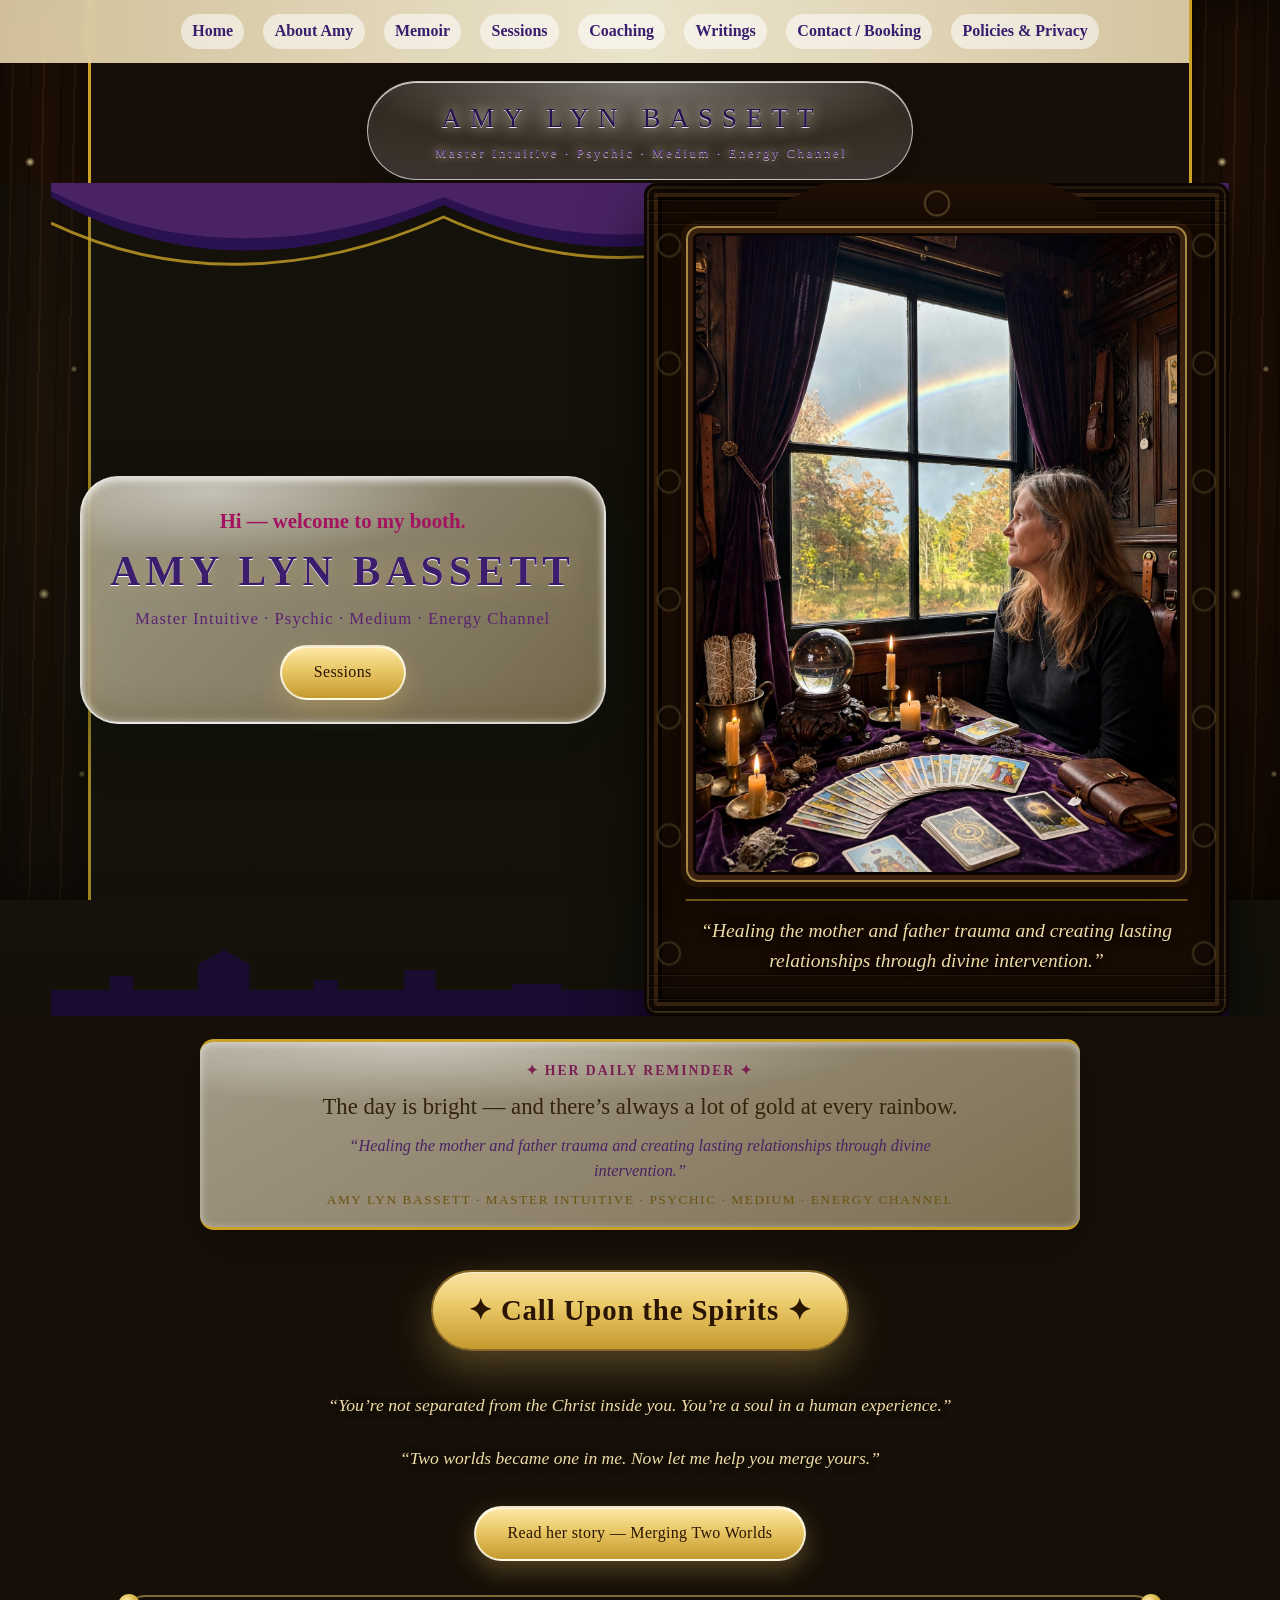
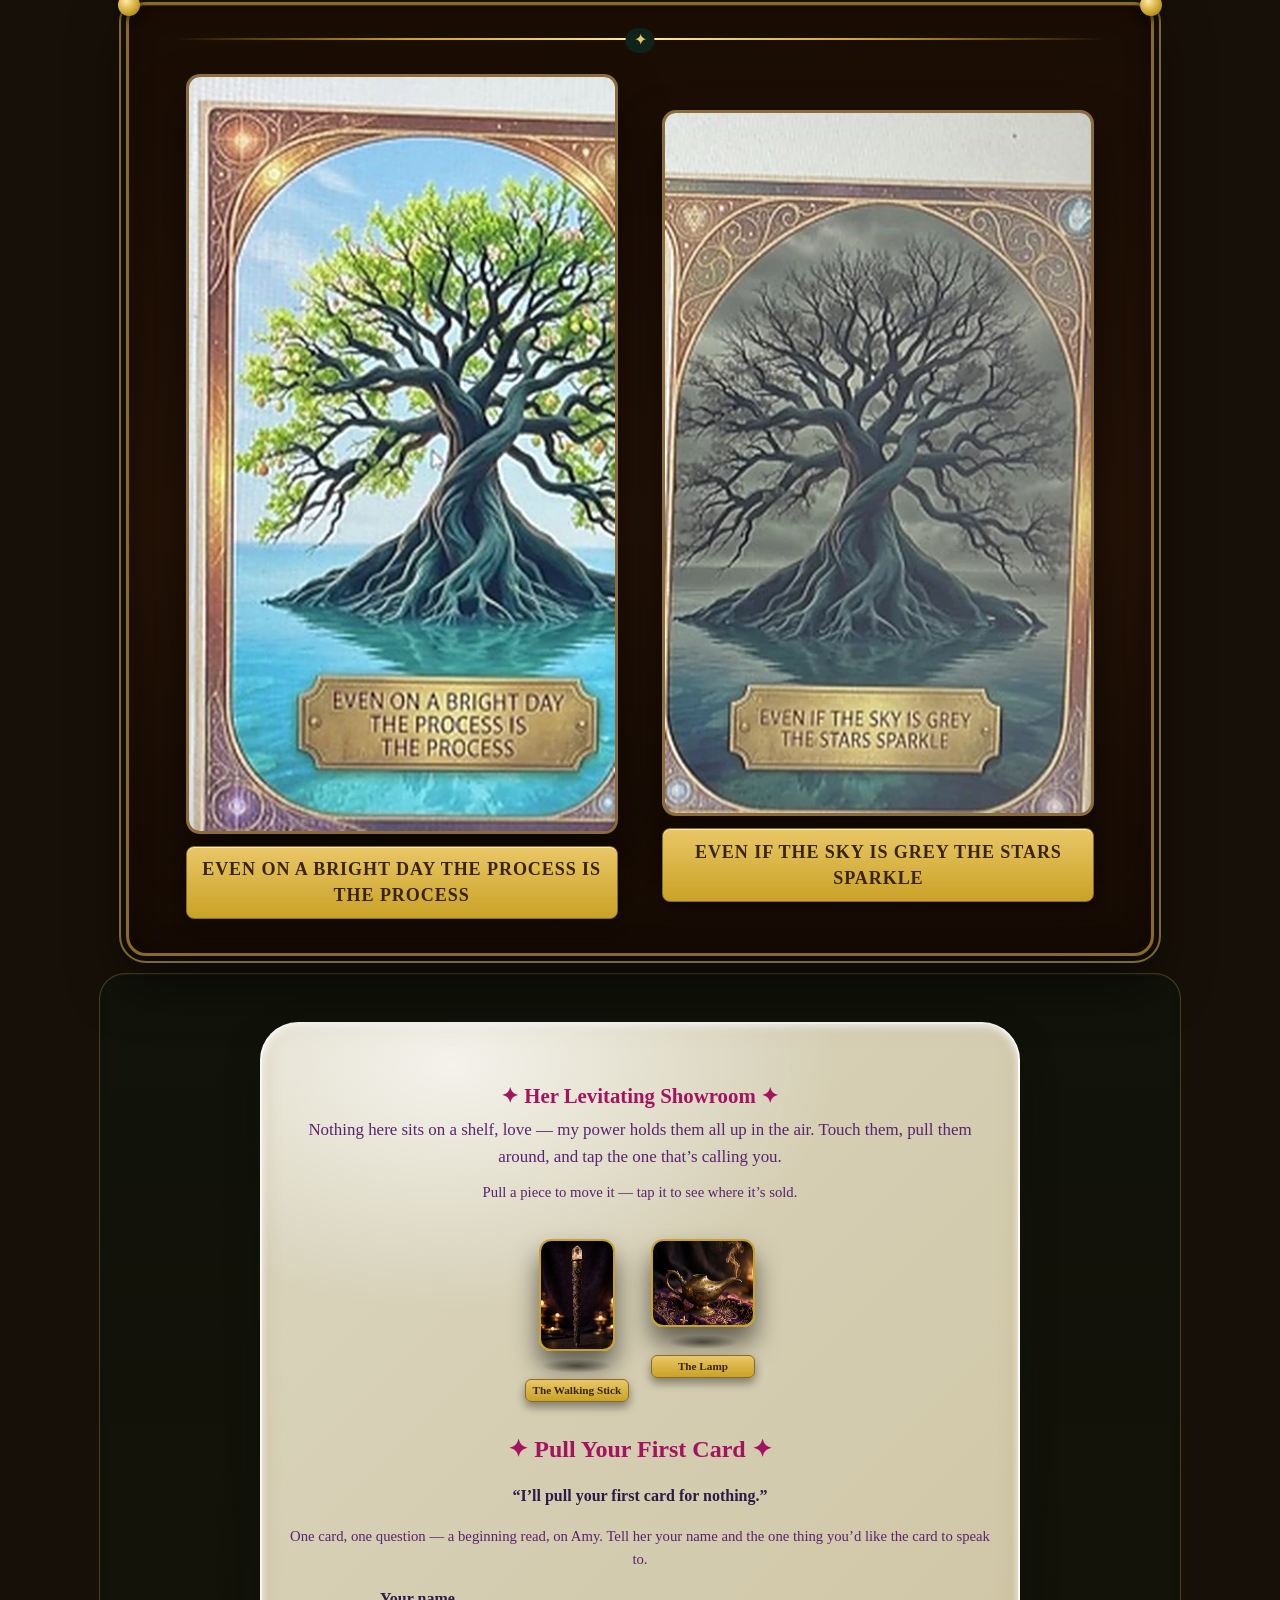
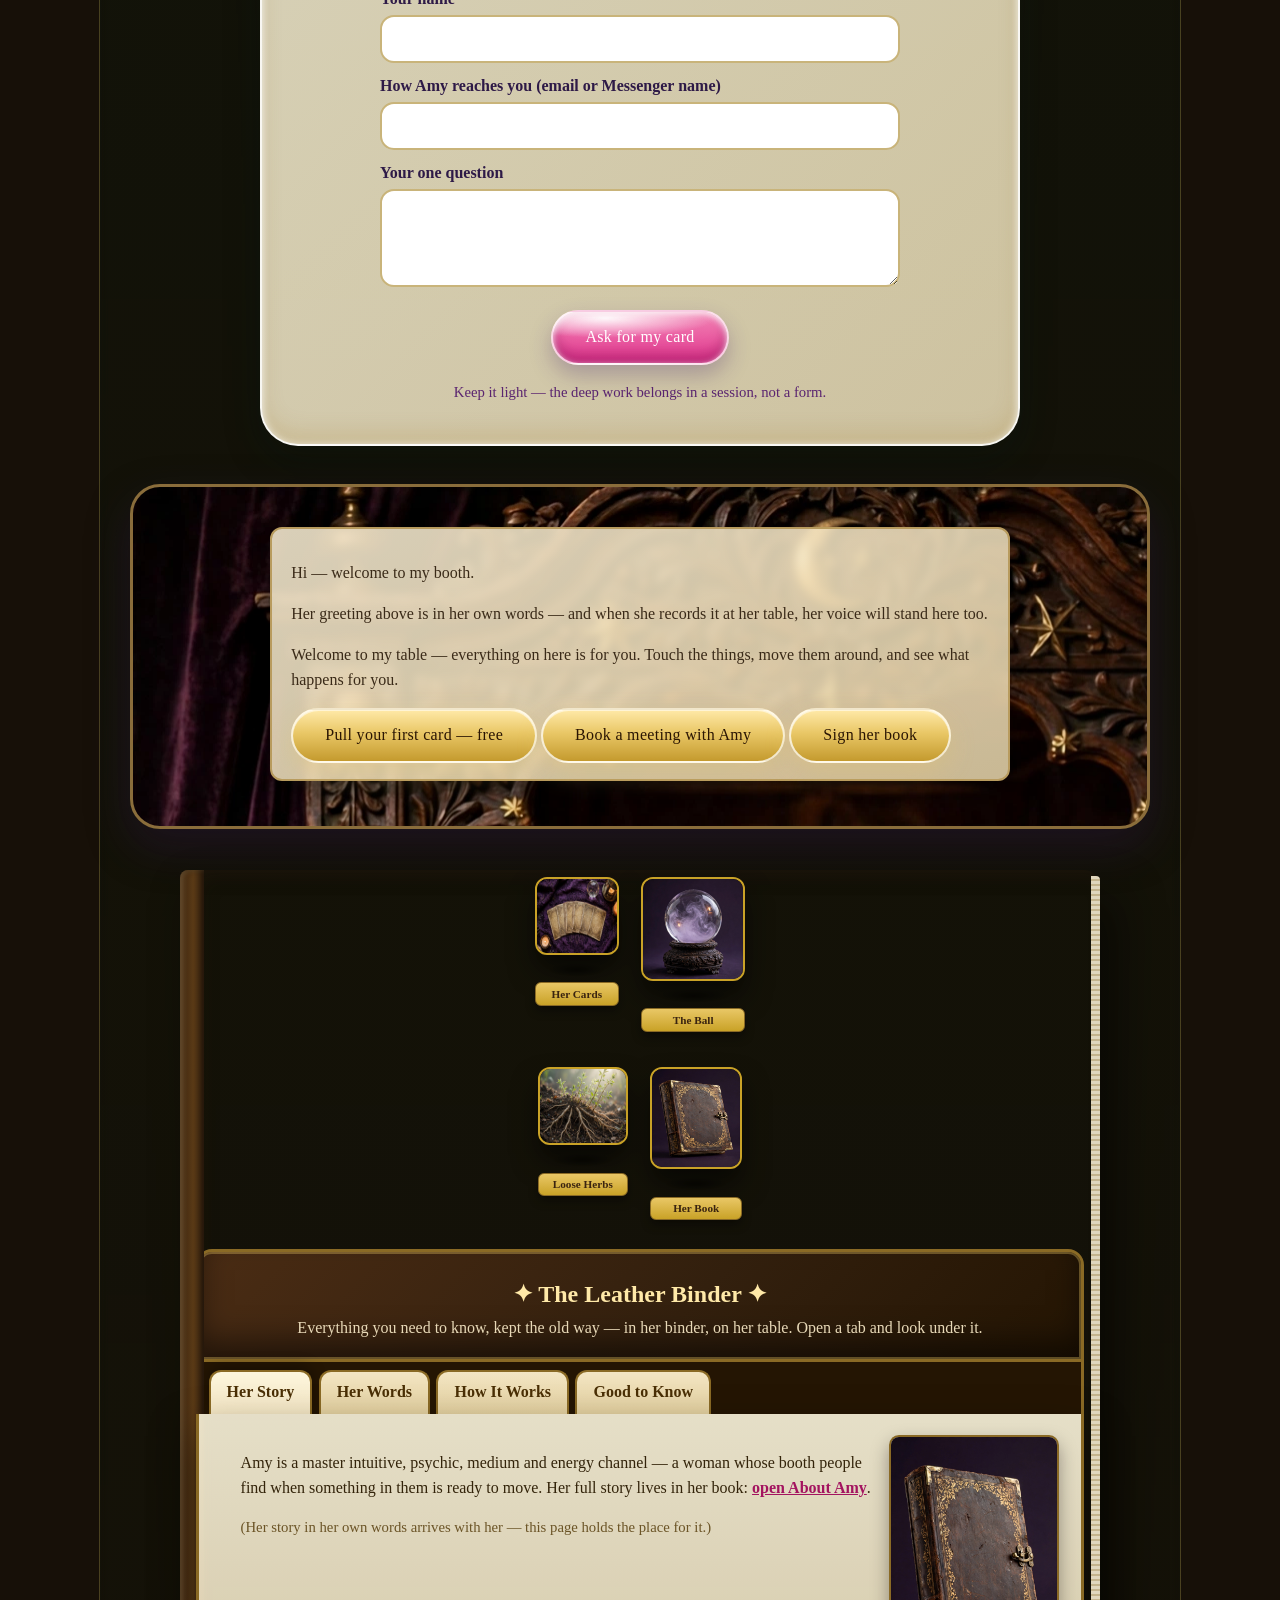
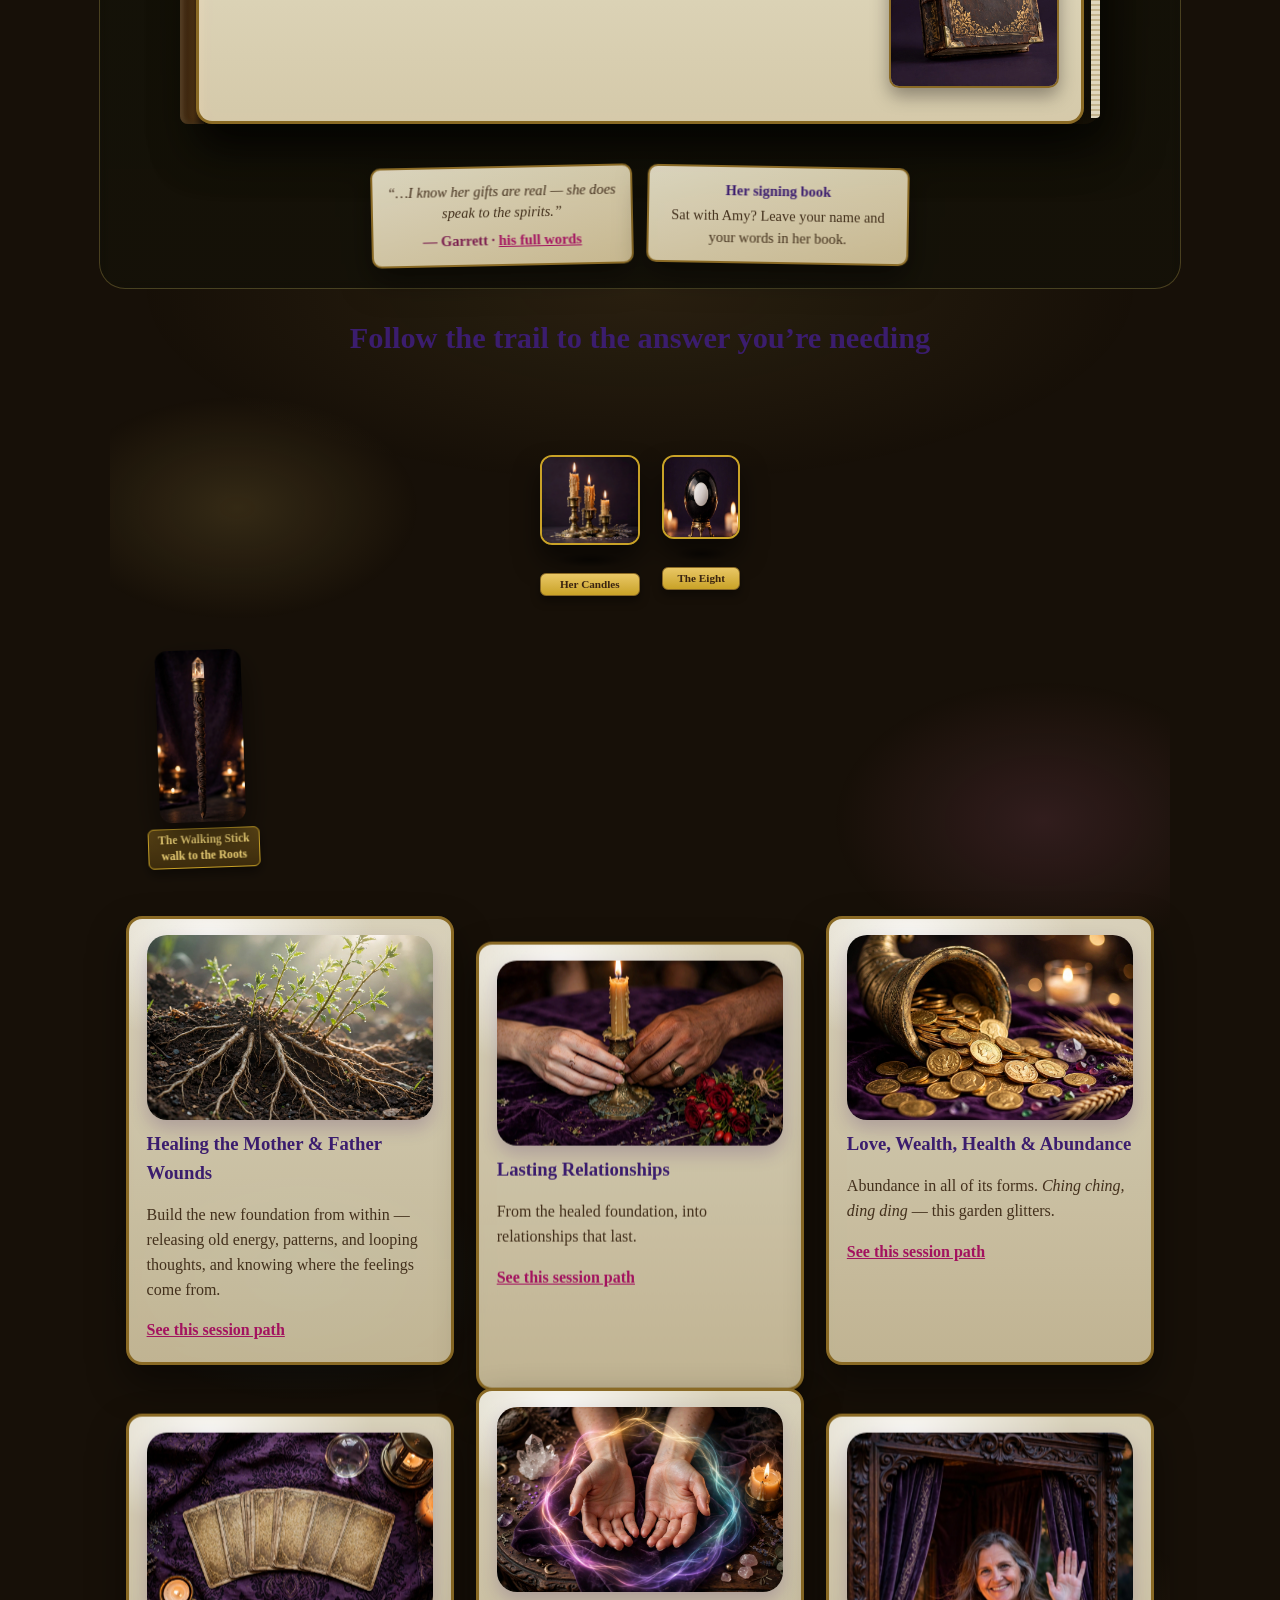
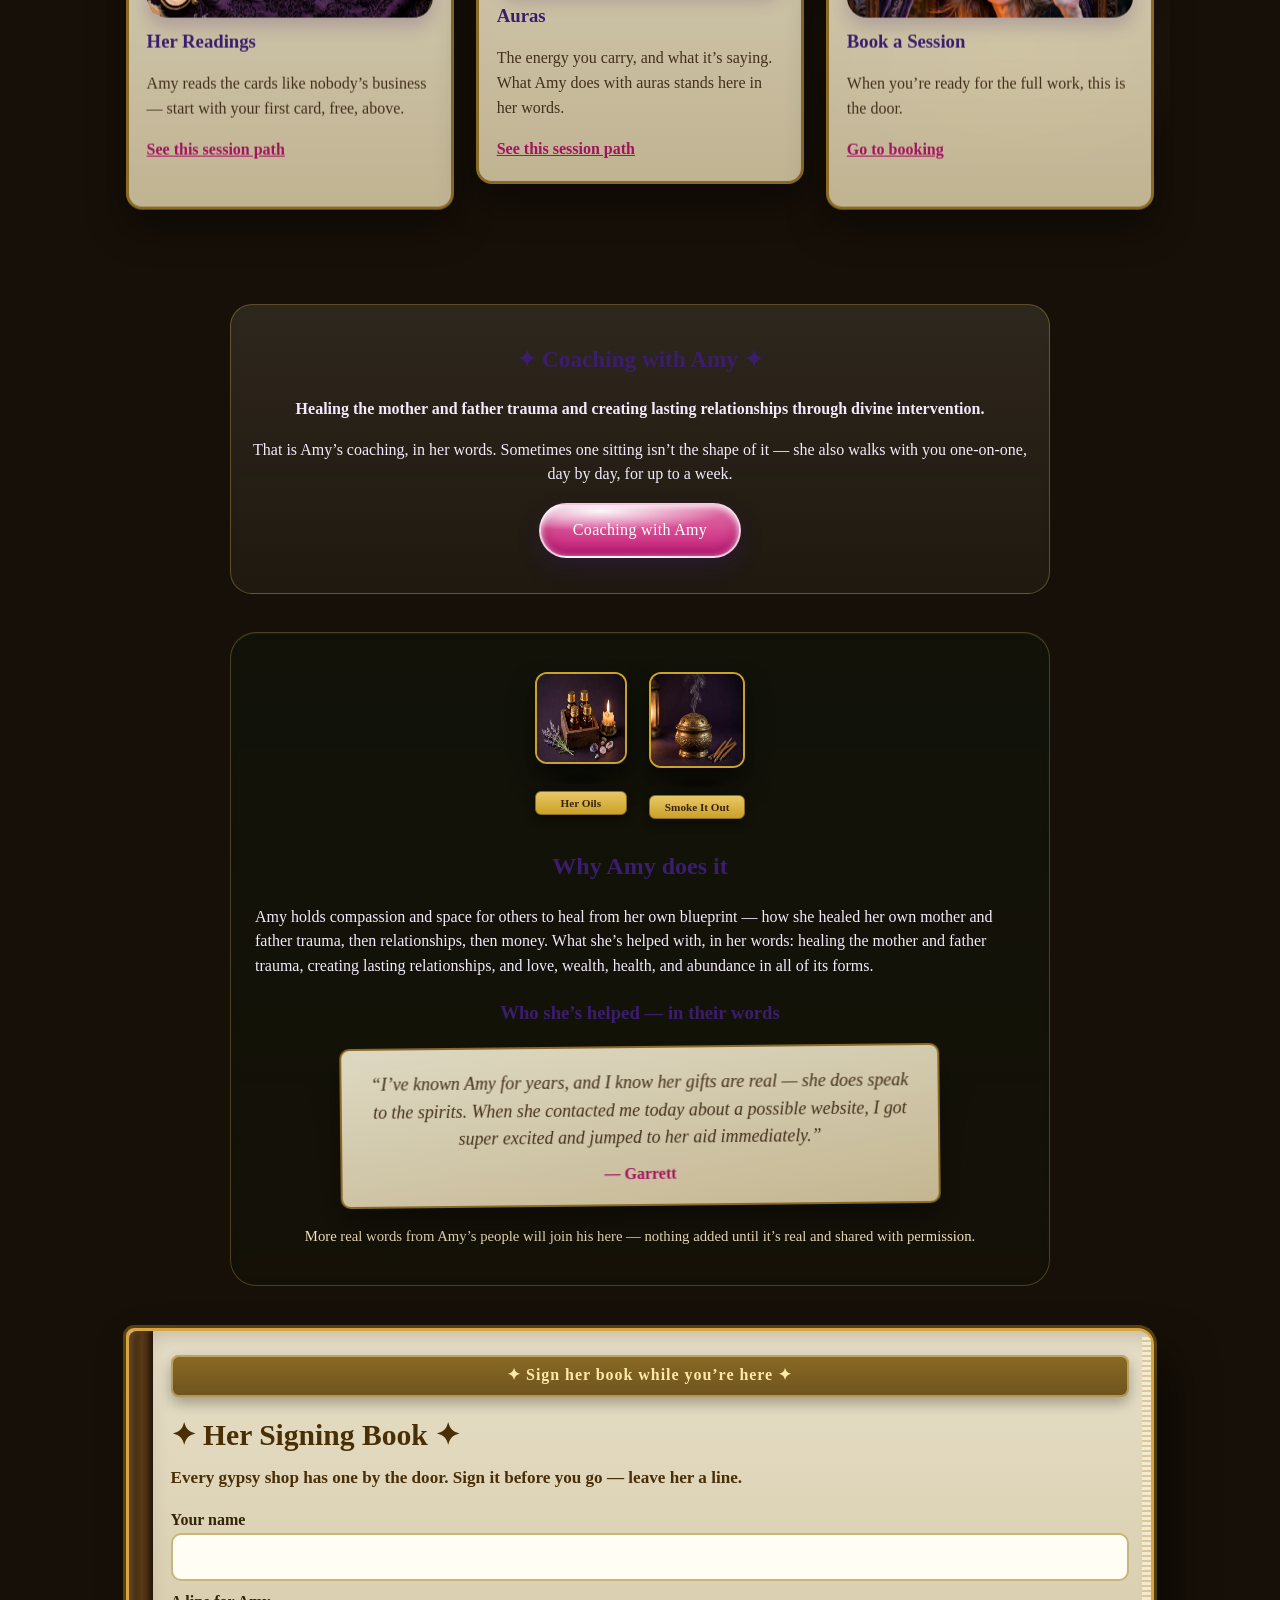
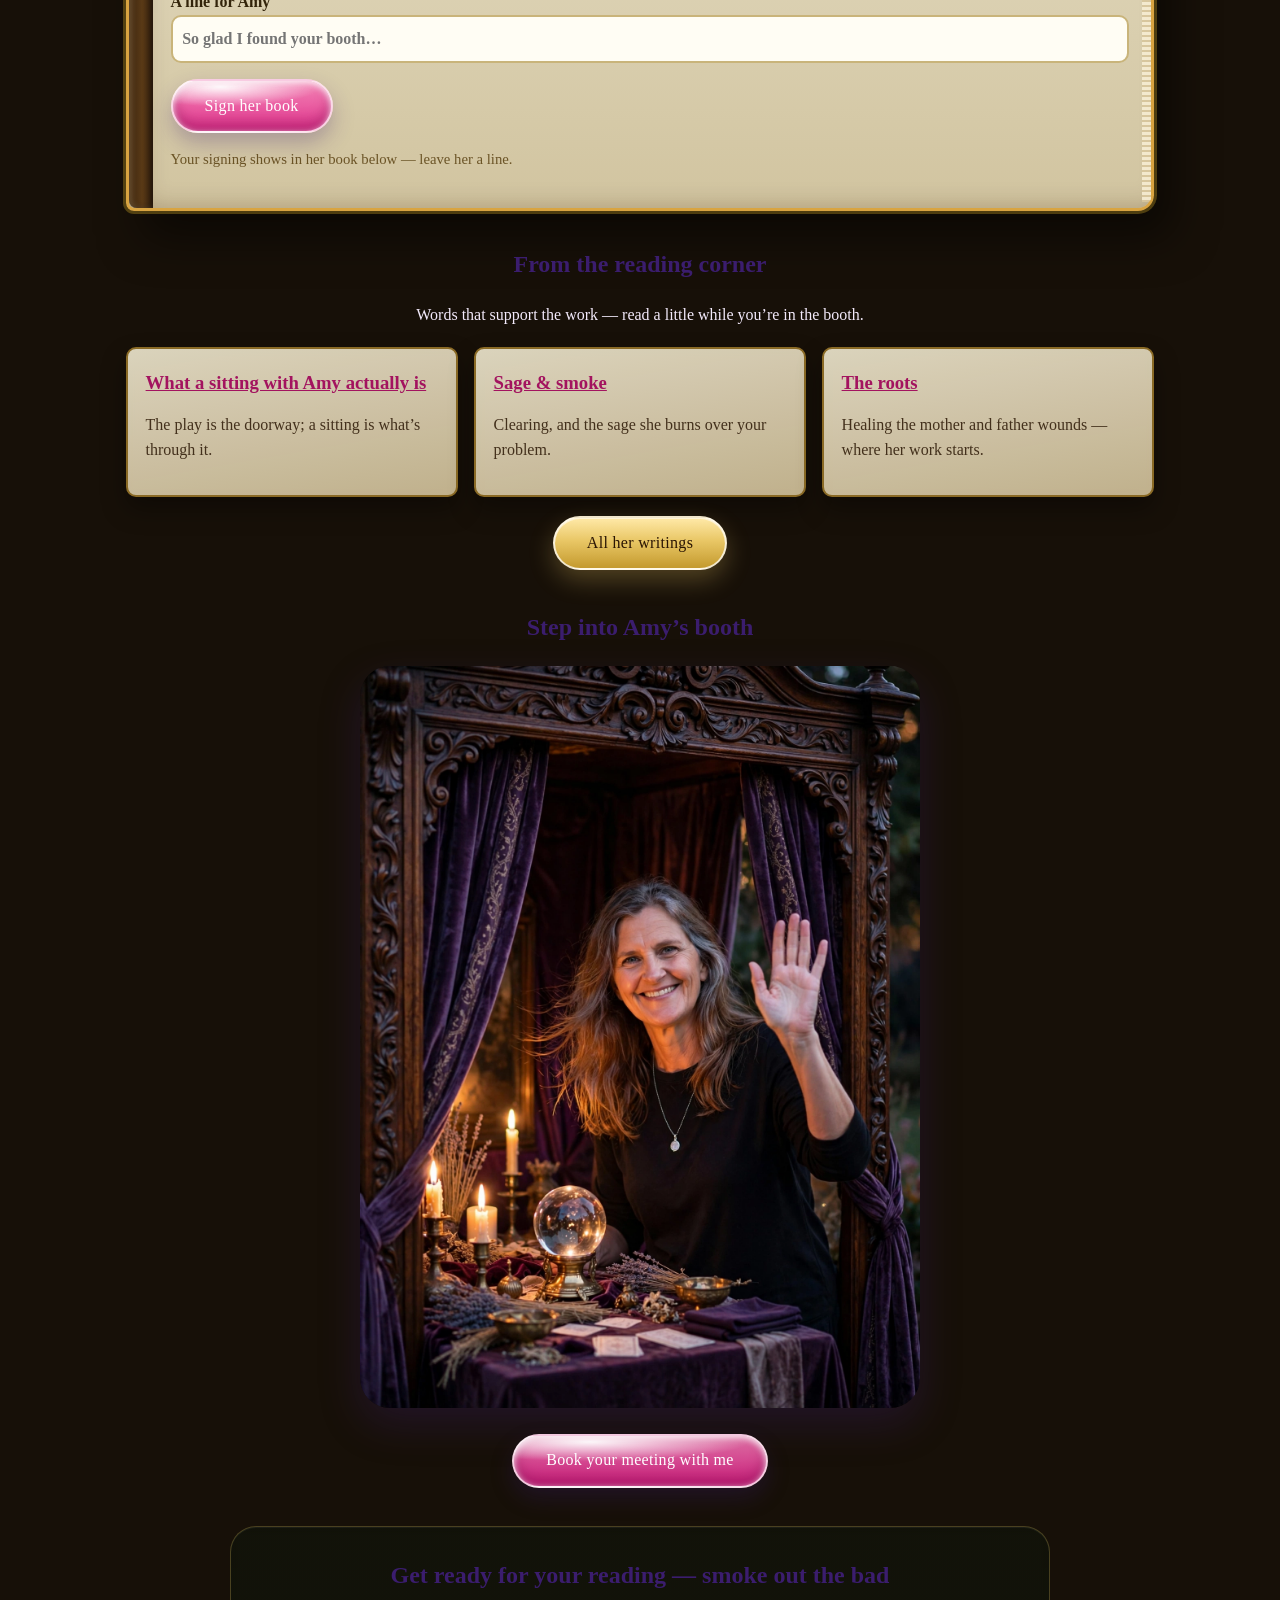
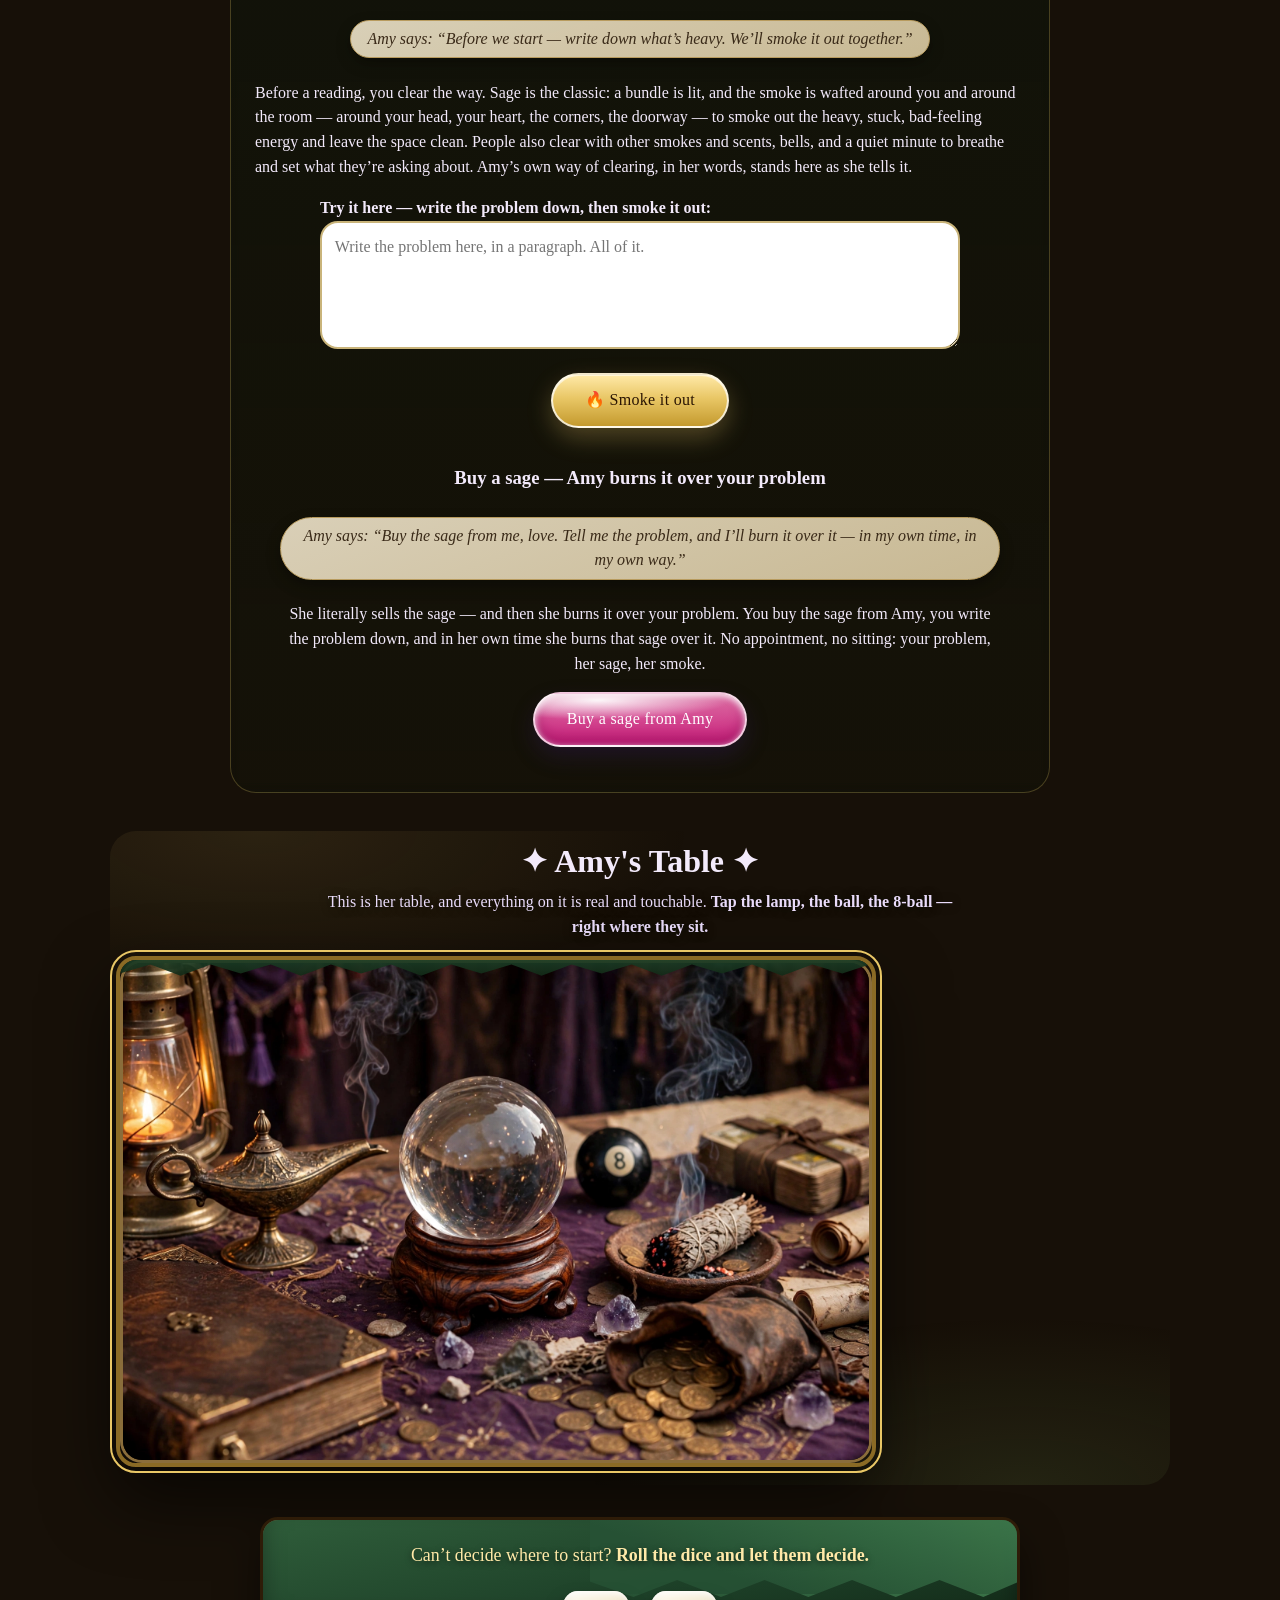
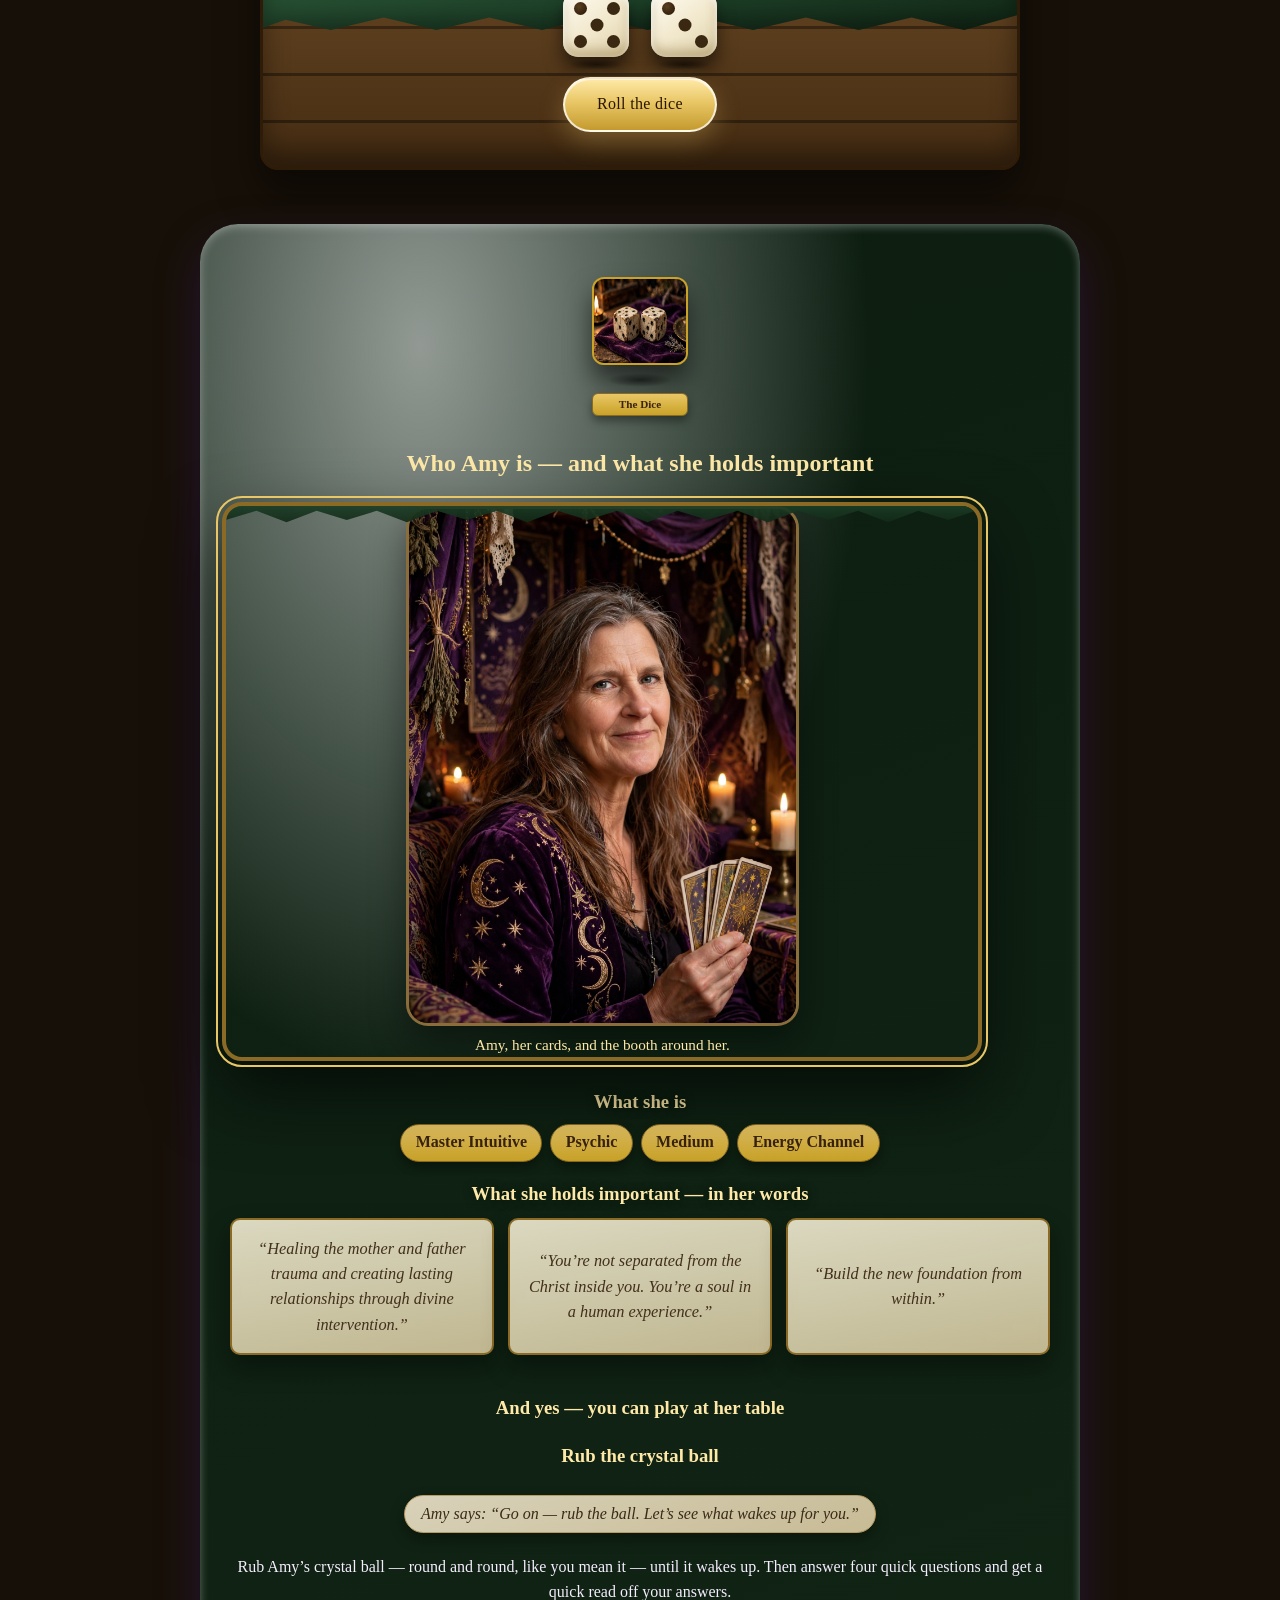
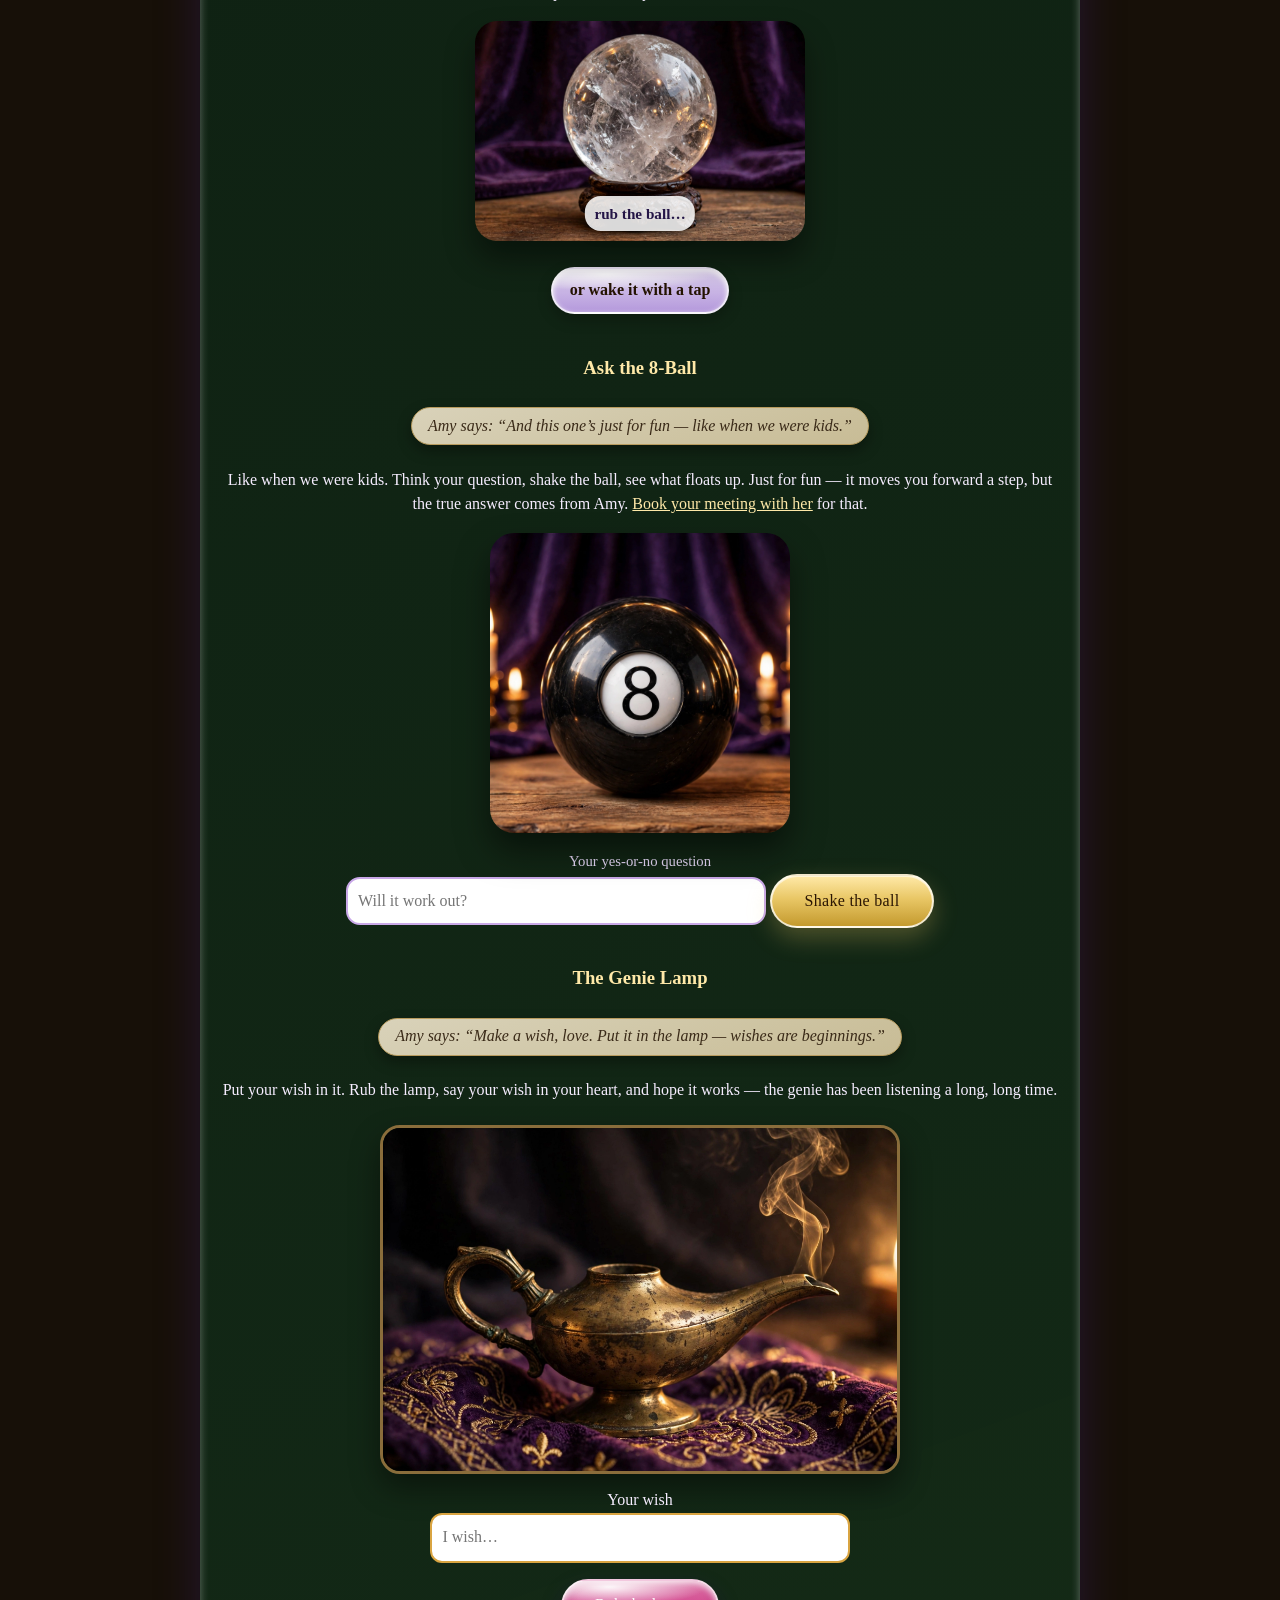
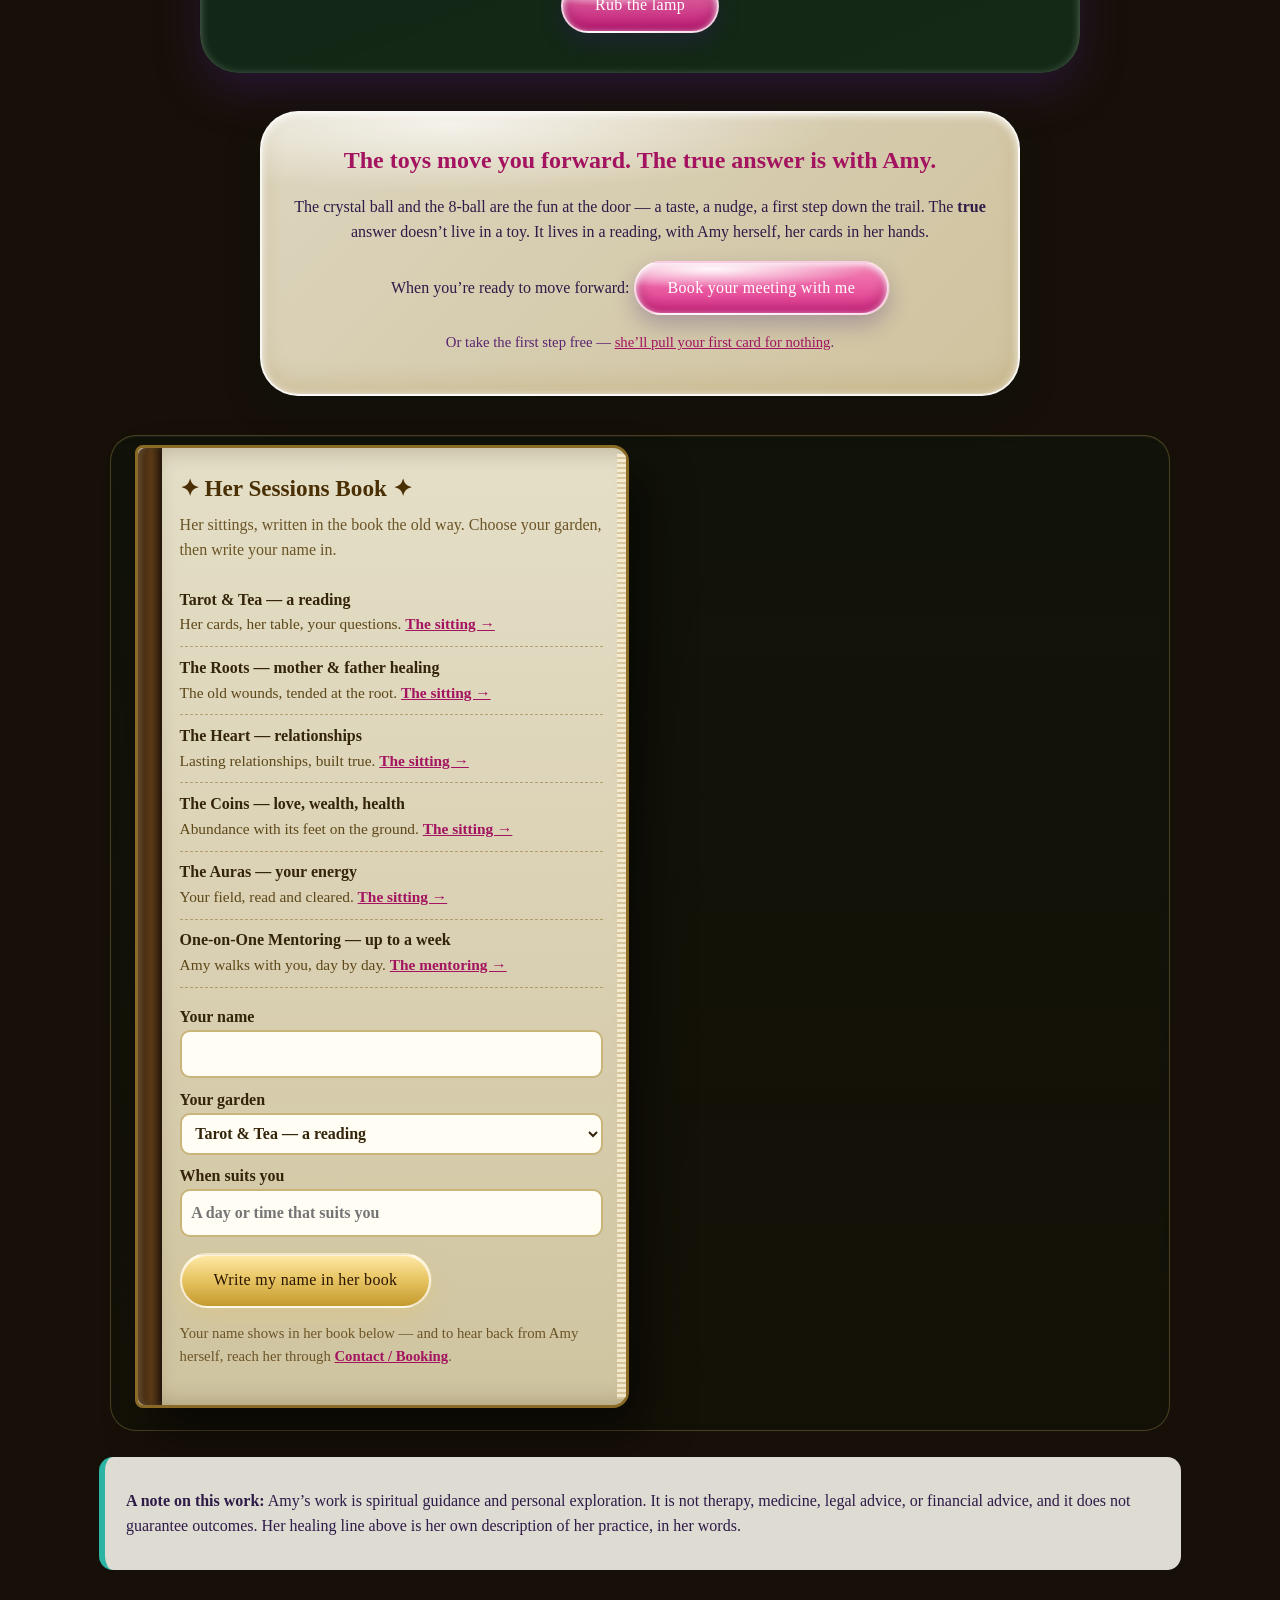
==== commit 99e36bd2: "Remove staged prices from the booth plaques — items stay, figures wait for Amy" ====
--- a/index.html
+++ b/index.html
@@ -97,8 +97,8 @@
     <p class="showroomline">Nothing here sits on a shelf, love — my power holds them all up in the air. Touch them, pull them around, and tap the one that&rsquo;s calling you.</p>
     <p class="shownote">Pull a piece to move it — tap it to see where it&rsquo;s sold.</p>
     </div>
-    <a class="levitem" data-buy="etsy-moondancer-staff" href="https://www.etsy.com/listing/4576373464/the-moondancer-handmade-wooden-walking?utm_source=OpenGraph&amp;utm_medium=PageTools&amp;utm_campaign=Share" target="_blank" rel="sponsored noopener" style="--amp:8px;--per:6.8s;--ph:-1.2s"><span class="levfloat"><img src="assets/obj-stick.webp" alt="The walking stick: a carved wooden staff with a crystal set in its top" style="width:76px;height:112px"><i class="levshadow" aria-hidden="true"></i><span class="plaque">The Walking Stick · $154.79</span></span></a>
-    <a class="levitem" data-buy="etsy-brass-genie-lamp" href="https://www.etsy.com/listing/1380761013/brass-genie-lamp-embossed-aladin-oil" target="_blank" rel="sponsored noopener" style="--amp:11px;--per:5.6s;--ph:-3.4s"><span class="levfloat"><img src="assets/genie-lamp.webp" alt="A brass genie lamp" style="width:104px;height:88px"><i class="levshadow" aria-hidden="true"></i><span class="plaque">The Lamp · $32.48</span></span></a>
+    <a class="levitem" data-buy="etsy-moondancer-staff" href="https://www.etsy.com/listing/4576373464/the-moondancer-handmade-wooden-walking?utm_source=OpenGraph&amp;utm_medium=PageTools&amp;utm_campaign=Share" target="_blank" rel="sponsored noopener" style="--amp:8px;--per:6.8s;--ph:-1.2s"><span class="levfloat"><img src="assets/obj-stick.webp" alt="The walking stick: a carved wooden staff with a crystal set in its top" style="width:76px;height:112px"><i class="levshadow" aria-hidden="true"></i><span class="plaque">The Walking Stick</span></span></a>
+    <a class="levitem" data-buy="etsy-brass-genie-lamp" href="https://www.etsy.com/listing/1380761013/brass-genie-lamp-embossed-aladin-oil" target="_blank" rel="sponsored noopener" style="--amp:11px;--per:5.6s;--ph:-3.4s"><span class="levfloat"><img src="assets/genie-lamp.webp" alt="A brass genie lamp" style="width:104px;height:88px"><i class="levshadow" aria-hidden="true"></i><span class="plaque">The Lamp</span></span></a>
   </div>
     <h2 id="pull-h">&#10022; Pull Your First Card &#10022;</h2>
     <p><strong>&ldquo;I&rsquo;ll pull your first card for nothing.&rdquo;</strong></p>
@@ -128,12 +128,12 @@
 
 <section class="binder" id="binder" aria-label="Amy's leather binder — everything you need to know">
   <div class="floatarea fa-b" aria-label="Pieces floating in the open air beside the binder">
-    <a class="levitem" data-buy="crookedcrows-rider-tarot" href="https://crookedcrows.com/product/the-rider-tarot-deck/" target="_blank" rel="sponsored noopener" style="--amp:9px;--per:7.4s;--ph:-0.6s"><span class="levfloat"><img src="assets/door-tarot.webp" alt="Her cards — a tarot deck" style="width:84px;height:78px"><i class="levshadow" aria-hidden="true"></i><span class="plaque">Her Cards · $24.95</span></span></a>
-    <a class="levitem" data-buy="phoenixorion-crystal-ball-wood-stand" href="https://www.phoenixorion.com/phoenixorion/gazingballs3.htm" target="_blank" rel="sponsored noopener" style="--amp:12px;--per:6.2s;--ph:-4.8s"><span class="levfloat"><img src="assets/obj-ball.webp" alt="The crystal ball on its carved wood base" style="width:104px;height:104px"><i class="levshadow" aria-hidden="true"></i><span class="plaque">The Ball · $21.95</span></span></a>
+    <a class="levitem" data-buy="crookedcrows-rider-tarot" href="https://crookedcrows.com/product/the-rider-tarot-deck/" target="_blank" rel="sponsored noopener" style="--amp:9px;--per:7.4s;--ph:-0.6s"><span class="levfloat"><img src="assets/door-tarot.webp" alt="Her cards — a tarot deck" style="width:84px;height:78px"><i class="levshadow" aria-hidden="true"></i><span class="plaque">Her Cards</span></span></a>
+    <a class="levitem" data-buy="phoenixorion-crystal-ball-wood-stand" href="https://www.phoenixorion.com/phoenixorion/gazingballs3.htm" target="_blank" rel="sponsored noopener" style="--amp:12px;--per:6.2s;--ph:-4.8s"><span class="levfloat"><img src="assets/obj-ball.webp" alt="The crystal ball on its carved wood base" style="width:104px;height:104px"><i class="levshadow" aria-hidden="true"></i><span class="plaque">The Ball</span></span></a>
   </div>
   <div class="floatarea fa-c" aria-label="Pieces floating in the open air beside the binder">
-    <a class="levitem" data-buy="mrh-loose-herbs" href="https://mountainroseherbs.com/cultivated-white-sage" target="_blank" rel="sponsored noopener" style="--amp:8px;--per:5.9s;--ph:-2.7s"><span class="levfloat"><img src="assets/door-roots.webp" alt="Loose herbs — cultivated white sage" style="width:90px;height:78px"><i class="levshadow" aria-hidden="true"></i><span class="plaque">Loose Herbs · $18.25</span></span></a>
-    <a class="levitem" data-buy="etsy-refillable-leather-journal" href="https://www.etsy.com/listing/1267091130/refillable-leather-journal-premium-lined?click_key=e75cf0c1ce2c215ab919f5385ae7e8b286da867d%3A1267091130&amp;click_sum=8d61a482&amp;ref=related-1&amp;frs=1&amp;sts=1" target="_blank" rel="sponsored noopener" style="--amp:10px;--per:7.8s;--ph:-5.5s"><span class="levfloat"><img src="assets/obj-book.webp" alt="Her leather book" style="width:92px;height:102px"><i class="levshadow" aria-hidden="true"></i><span class="plaque">Her Book · $34.99</span></span></a>
+    <a class="levitem" data-buy="mrh-loose-herbs" href="https://mountainroseherbs.com/cultivated-white-sage" target="_blank" rel="sponsored noopener" style="--amp:8px;--per:5.9s;--ph:-2.7s"><span class="levfloat"><img src="assets/door-roots.webp" alt="Loose herbs — cultivated white sage" style="width:90px;height:78px"><i class="levshadow" aria-hidden="true"></i><span class="plaque">Loose Herbs</span></span></a>
+    <a class="levitem" data-buy="etsy-refillable-leather-journal" href="https://www.etsy.com/listing/1267091130/refillable-leather-journal-premium-lined?click_key=e75cf0c1ce2c215ab919f5385ae7e8b286da867d%3A1267091130&amp;click_sum=8d61a482&amp;ref=related-1&amp;frs=1&amp;sts=1" target="_blank" rel="sponsored noopener" style="--amp:10px;--per:7.8s;--ph:-5.5s"><span class="levfloat"><img src="assets/obj-book.webp" alt="Her leather book" style="width:92px;height:102px"><i class="levshadow" aria-hidden="true"></i><span class="plaque">Her Book</span></span></a>
   </div>
   <div class="bindercover">
     <h2>&#10022; The Leather Binder &#10022;</h2>
@@ -185,8 +185,8 @@
   </div><div class="flowband fb-lead"><h2 class="trailhead" style="text-align:center;color:var(--deep)">Follow the trail to the answer you&rsquo;re needing</h2>
   <div class="trail">
   <div class="floatarea fa-d" aria-label="Pieces floating in the open air beside the trail">
-    <a class="levitem" data-buy="etsy-beeswax-pillar" href="https://www.etsy.com/listing/237632308/short-beeswax-pillar-3-tall-beeswax" target="_blank" rel="sponsored noopener" style="--amp:9px;--per:6.5s;--ph:-1.9s"><span class="levfloat"><img src="assets/obj-candles.webp" alt="Her candles" style="width:100px;height:90px"><i class="levshadow" aria-hidden="true"></i><span class="plaque">Her Candles · $15.50</span></span></a>
-    <a class="levitem" data-buy="maziply-magic-eight-ball" href="https://www.maziply.com/a/s/products/mattel-magic-eight-ball-novelty-toy" target="_blank" rel="sponsored noopener" style="--amp:11px;--per:5.4s;--ph:-4.1s"><span class="levfloat"><img src="assets/obj-eight.webp" alt="The magic eight ball" style="width:78px;height:84px"><i class="levshadow" aria-hidden="true"></i><span class="plaque">The Eight · $9.99</span></span></a>
+    <a class="levitem" data-buy="etsy-beeswax-pillar" href="https://www.etsy.com/listing/237632308/short-beeswax-pillar-3-tall-beeswax" target="_blank" rel="sponsored noopener" style="--amp:9px;--per:6.5s;--ph:-1.9s"><span class="levfloat"><img src="assets/obj-candles.webp" alt="Her candles" style="width:100px;height:90px"><i class="levshadow" aria-hidden="true"></i><span class="plaque">Her Candles</span></span></a>
+    <a class="levitem" data-buy="maziply-magic-eight-ball" href="https://www.maziply.com/a/s/products/mattel-magic-eight-ball-novelty-toy" target="_blank" rel="sponsored noopener" style="--amp:11px;--per:5.4s;--ph:-4.1s"><span class="levfloat"><img src="assets/obj-eight.webp" alt="The magic eight ball" style="width:78px;height:84px"><i class="levshadow" aria-hidden="true"></i><span class="plaque">The Eight</span></span></a>
   </div>
   <div class="traillane">
     <div class="sticklane">
@@ -240,8 +240,8 @@
 
   <section class="whysec flowband fb-info" aria-labelledby="why-h" style="max-width:820px;margin:2.4rem auto">
   <div class="floatarea fa-e" aria-label="Pieces floating in the open air beside the page">
-    <a class="levitem" data-buy="mrh-lavender-oil" href="https://mountainroseherbs.com/lavender-essential-oil?correlationId=null" target="_blank" rel="sponsored noopener" style="--amp:8px;--per:7.1s;--ph:-0.3s"><span class="levfloat"><img src="assets/obj-oils.webp" alt="Essential oils" style="width:92px;height:92px"><i class="levshadow" aria-hidden="true"></i><span class="plaque">Her Oils · $22.50</span></span></a>
-    <a class="levitem" data-buy="etsy-brass-incense-burner" href="https://www.etsy.com/listing/4538906495/vintage-brass-incense-burner-engraved" target="_blank" rel="sponsored noopener" style="--amp:10px;--per:6.9s;--ph:-3.0s"><span class="levfloat"><img src="assets/obj-incense.webp" alt="The incense burner" style="width:96px;height:96px"><i class="levshadow" aria-hidden="true"></i><span class="plaque">Smoke It Out · $24.48</span></span></a>
+    <a class="levitem" data-buy="mrh-lavender-oil" href="https://mountainroseherbs.com/lavender-essential-oil?correlationId=null" target="_blank" rel="sponsored noopener" style="--amp:8px;--per:7.1s;--ph:-0.3s"><span class="levfloat"><img src="assets/obj-oils.webp" alt="Essential oils" style="width:92px;height:92px"><i class="levshadow" aria-hidden="true"></i><span class="plaque">Her Oils</span></span></a>
+    <a class="levitem" data-buy="etsy-brass-incense-burner" href="https://www.etsy.com/listing/4538906495/vintage-brass-incense-burner-engraved" target="_blank" rel="sponsored noopener" style="--amp:10px;--per:6.9s;--ph:-3.0s"><span class="levfloat"><img src="assets/obj-incense.webp" alt="The incense burner" style="width:96px;height:96px"><i class="levshadow" aria-hidden="true"></i><span class="plaque">Smoke It Out</span></span></a>
   </div>
     <h2 id="why-h" style="text-align:center;color:var(--deep)">Why Amy does it</h2>
     <p>Amy holds compassion and space for others to heal from her own blueprint — how she healed her own mother and father trauma, then relationships, then money. What she&rsquo;s helped with, in her words: healing the mother and father trauma, creating lasting relationships, and love, wealth, health, and abundance in all of its forms.</p>
@@ -345,7 +345,7 @@
 
 <section class="play flowband" id="play" aria-labelledby="play-h">
   <div class="floatarea fa-f" aria-label="A piece floating in the open air beside the page">
-    <a class="levitem" data-buy="etsy-wooden-dice-set" href="https://www.etsy.com/listing/514417885/giant-wooden-yardzee-dice-set-complete" target="_blank" rel="sponsored noopener" style="--amp:9px;--per:6.1s;--ph:-5.9s"><span class="levfloat"><img src="assets/obj-dice.webp" alt="The dice — antique bone dice resting on purple velvet" style="width:96px;height:88px"><i class="levshadow" aria-hidden="true"></i><span class="plaque">The Dice · $25.49</span></span></a>
+    <a class="levitem" data-buy="etsy-wooden-dice-set" href="https://www.etsy.com/listing/514417885/giant-wooden-yardzee-dice-set-complete" target="_blank" rel="sponsored noopener" style="--amp:9px;--per:6.1s;--ph:-5.9s"><span class="levfloat"><img src="assets/obj-dice.webp" alt="The dice — antique bone dice resting on purple velvet" style="width:96px;height:88px"><i class="levshadow" aria-hidden="true"></i><span class="plaque">The Dice</span></span></a>
   </div>
     <h2 id="play-h">Who Amy is — and what she holds important</h2>
     <figure class="tablefig">
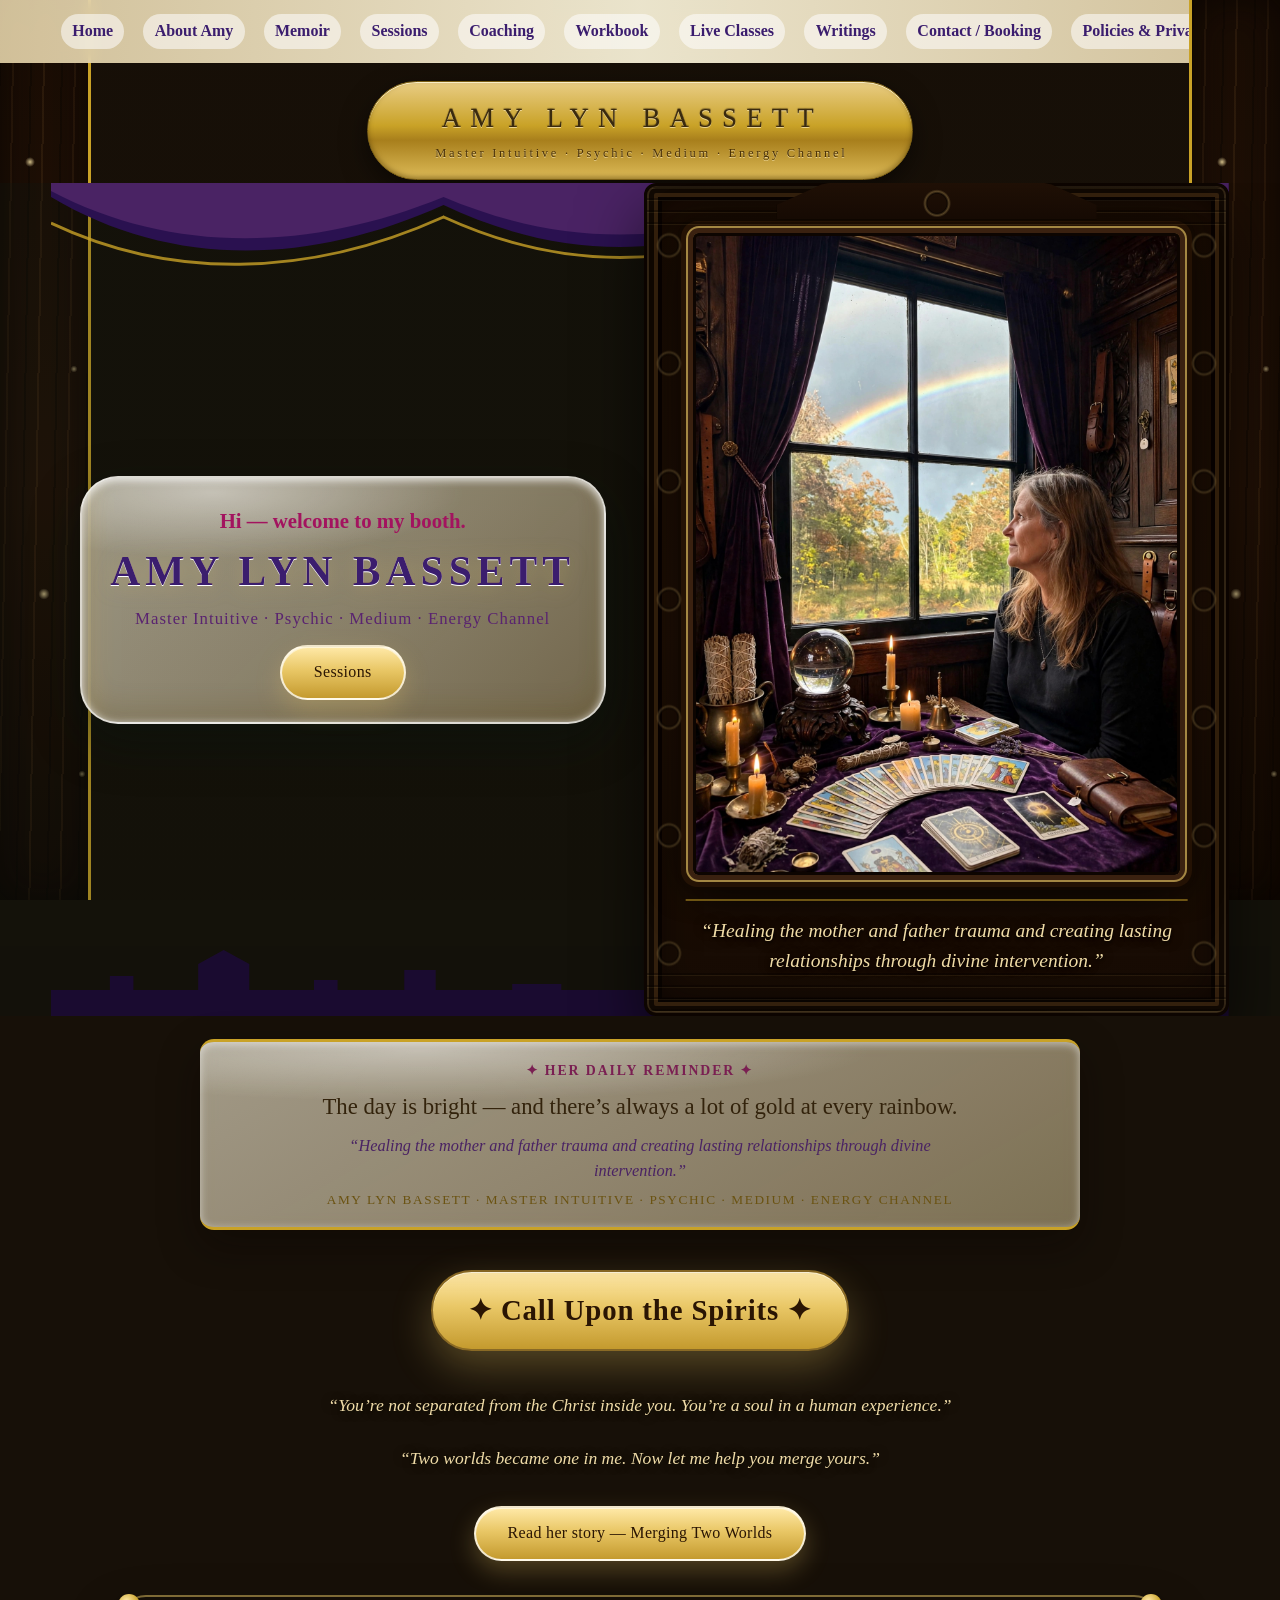
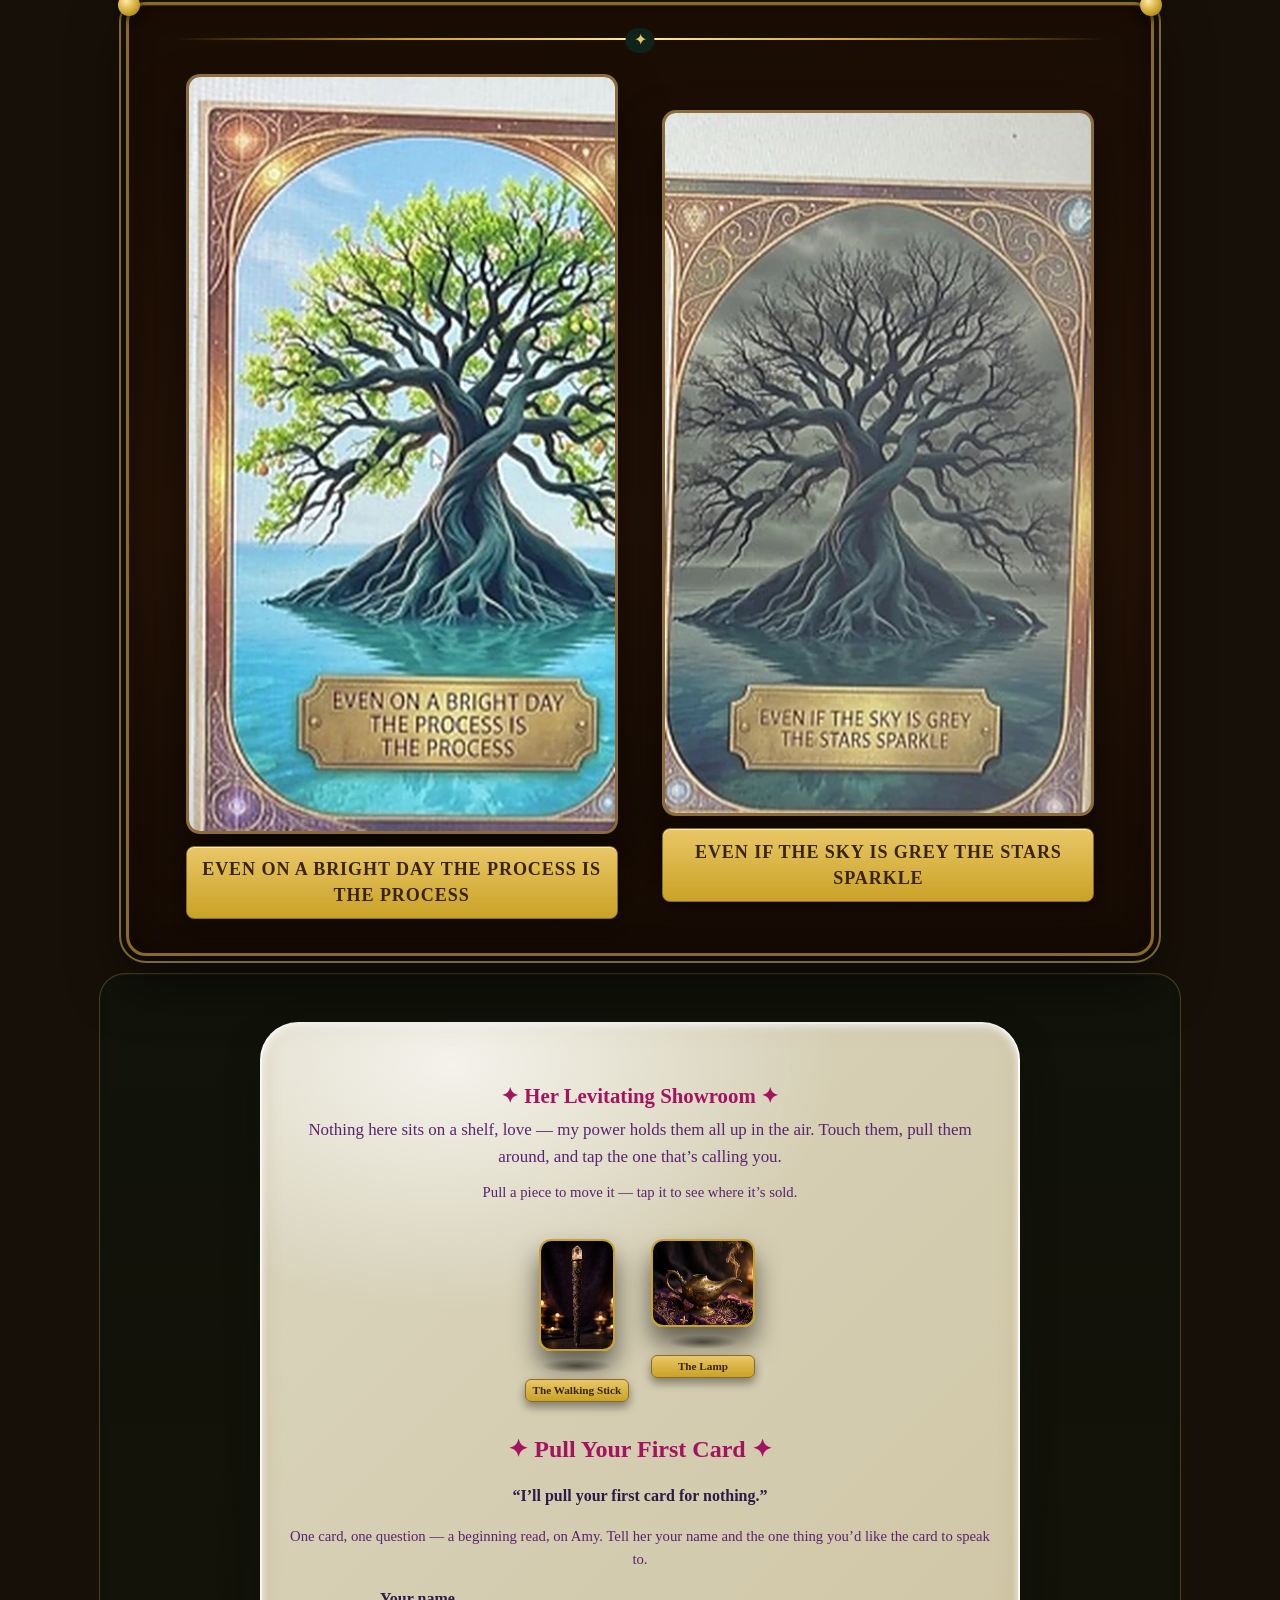
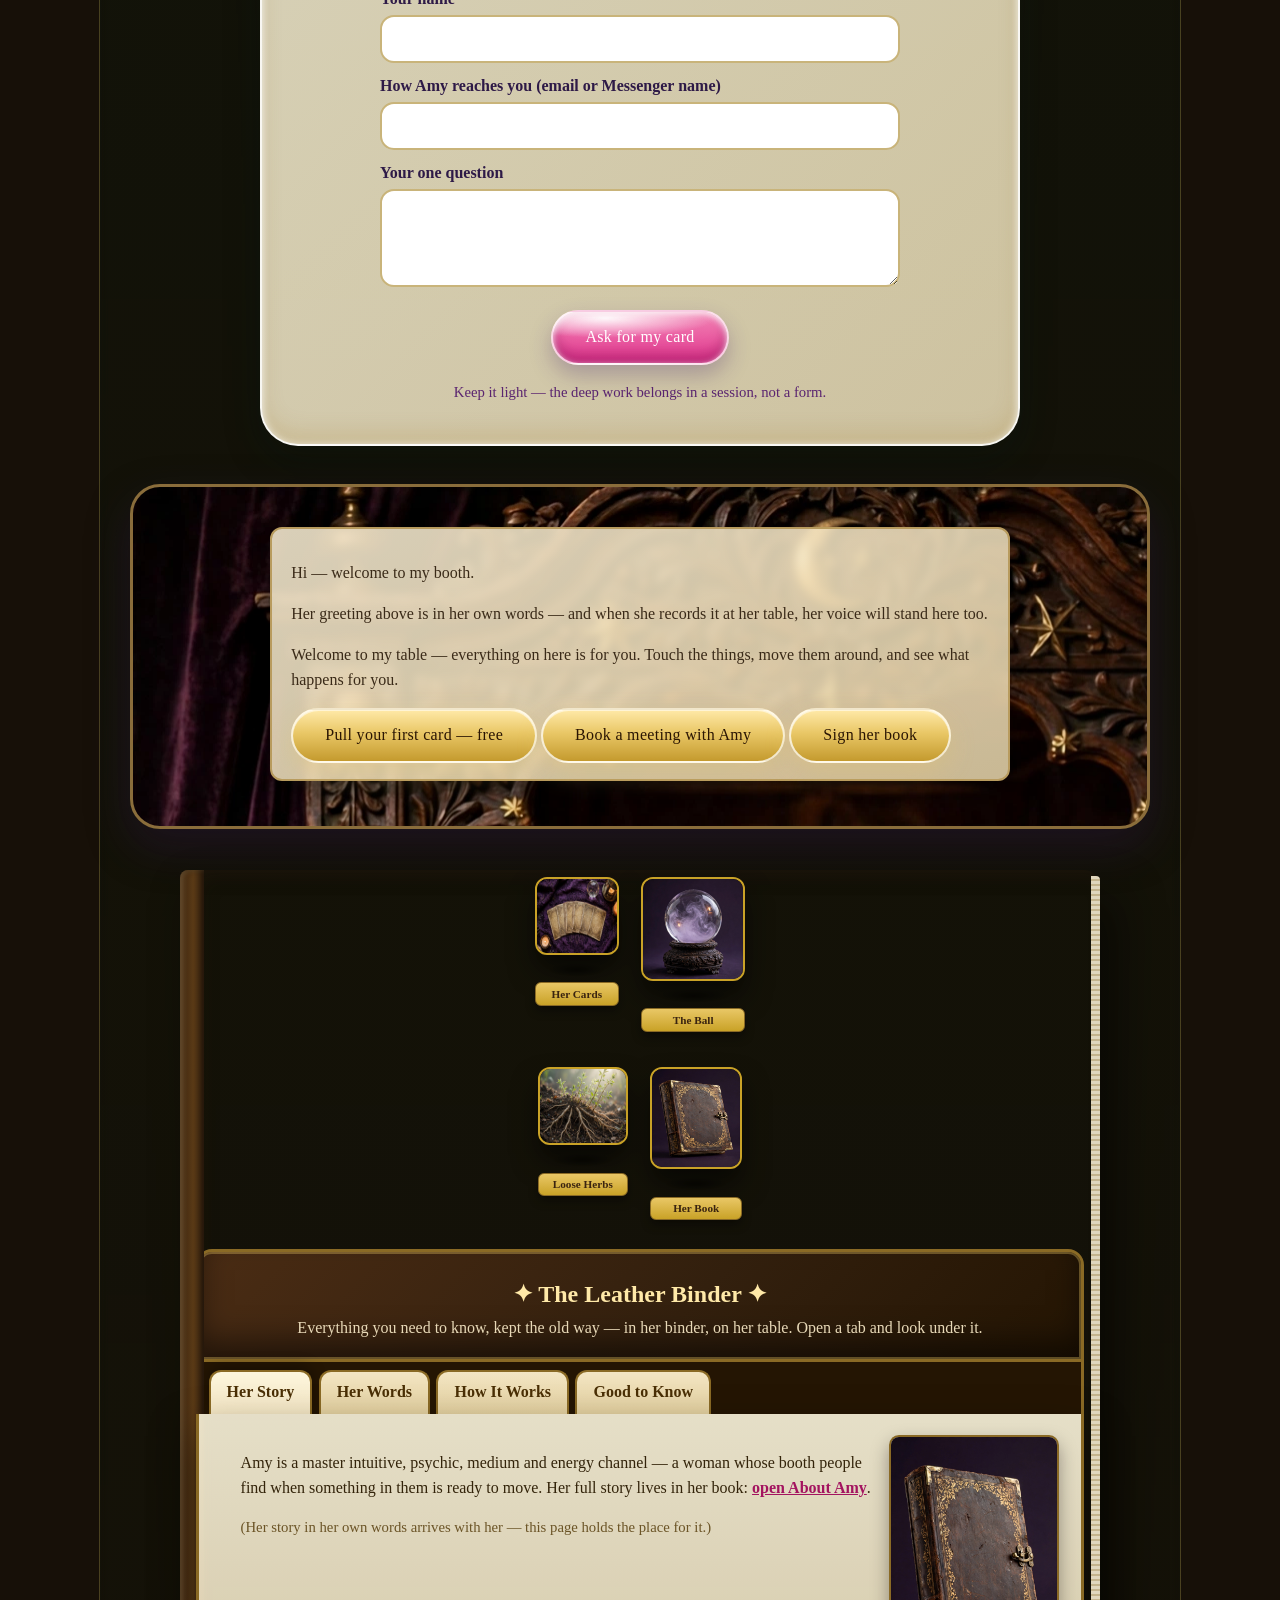
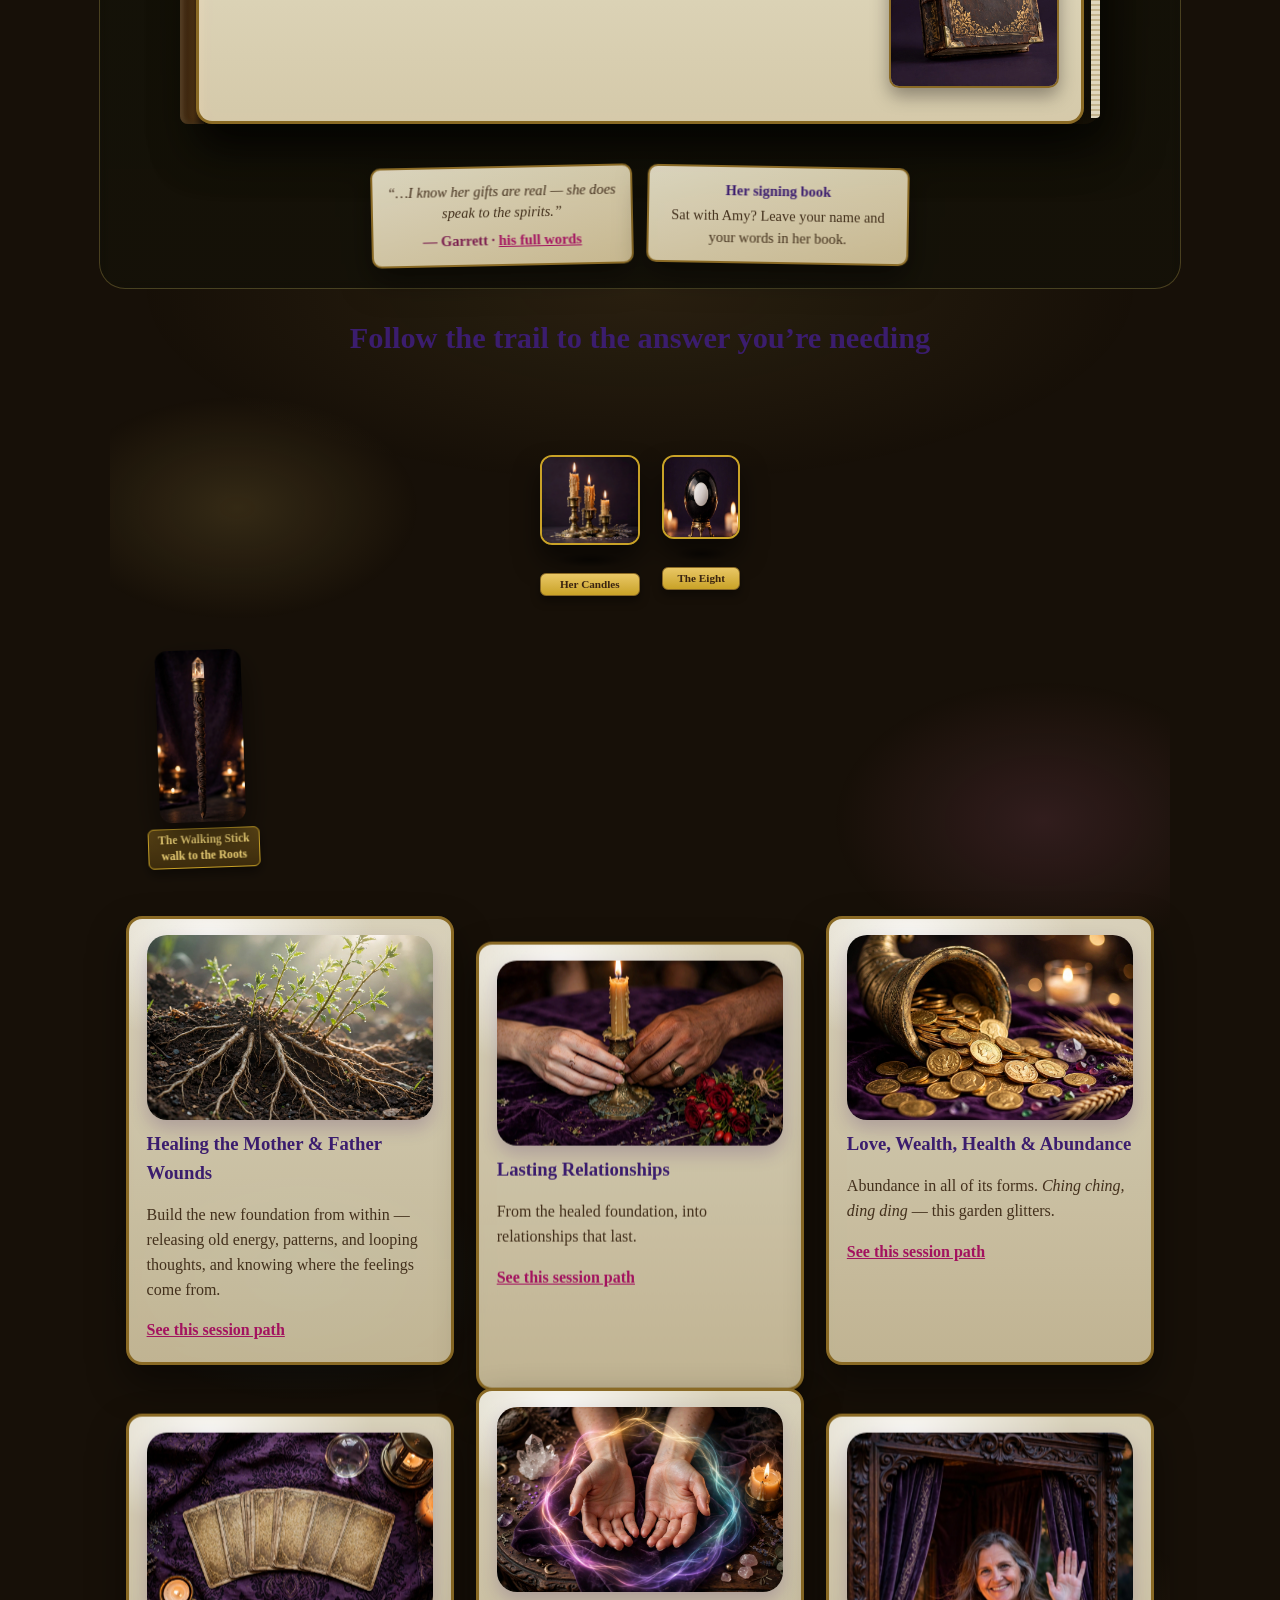
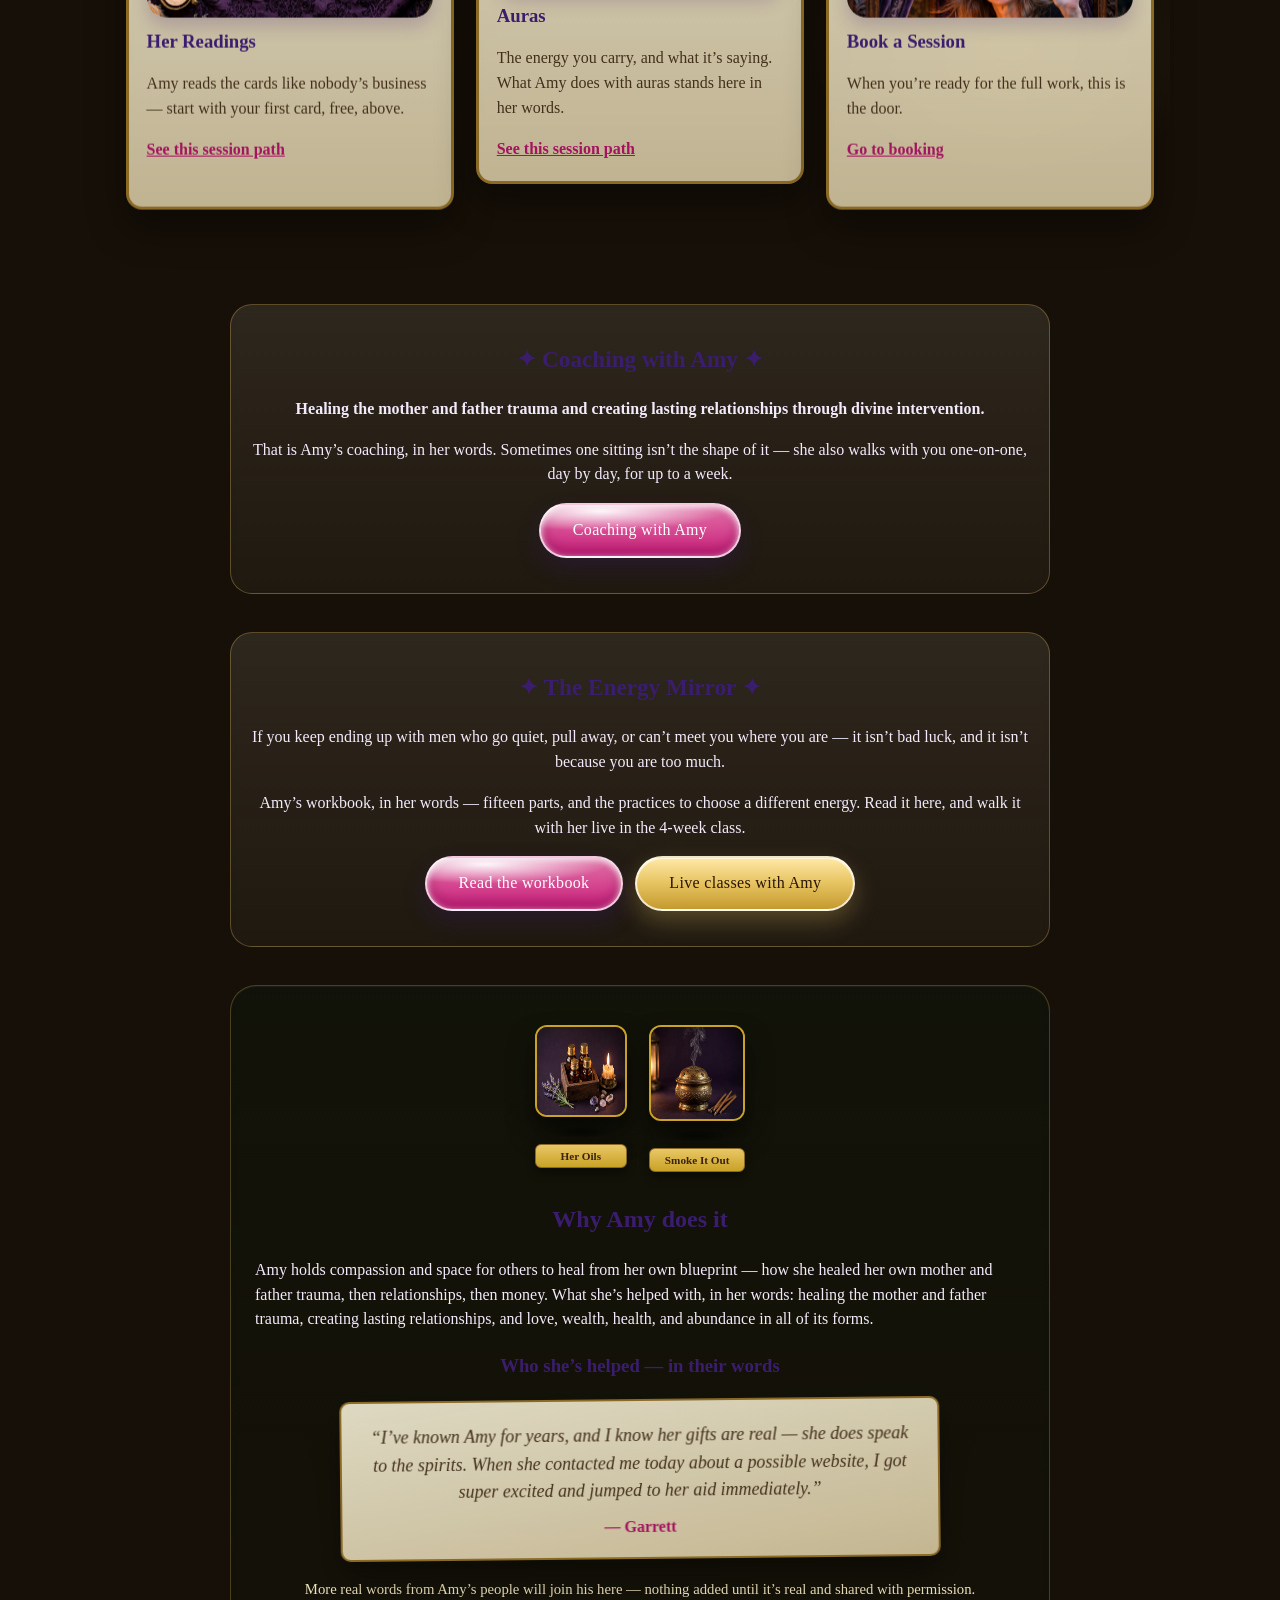
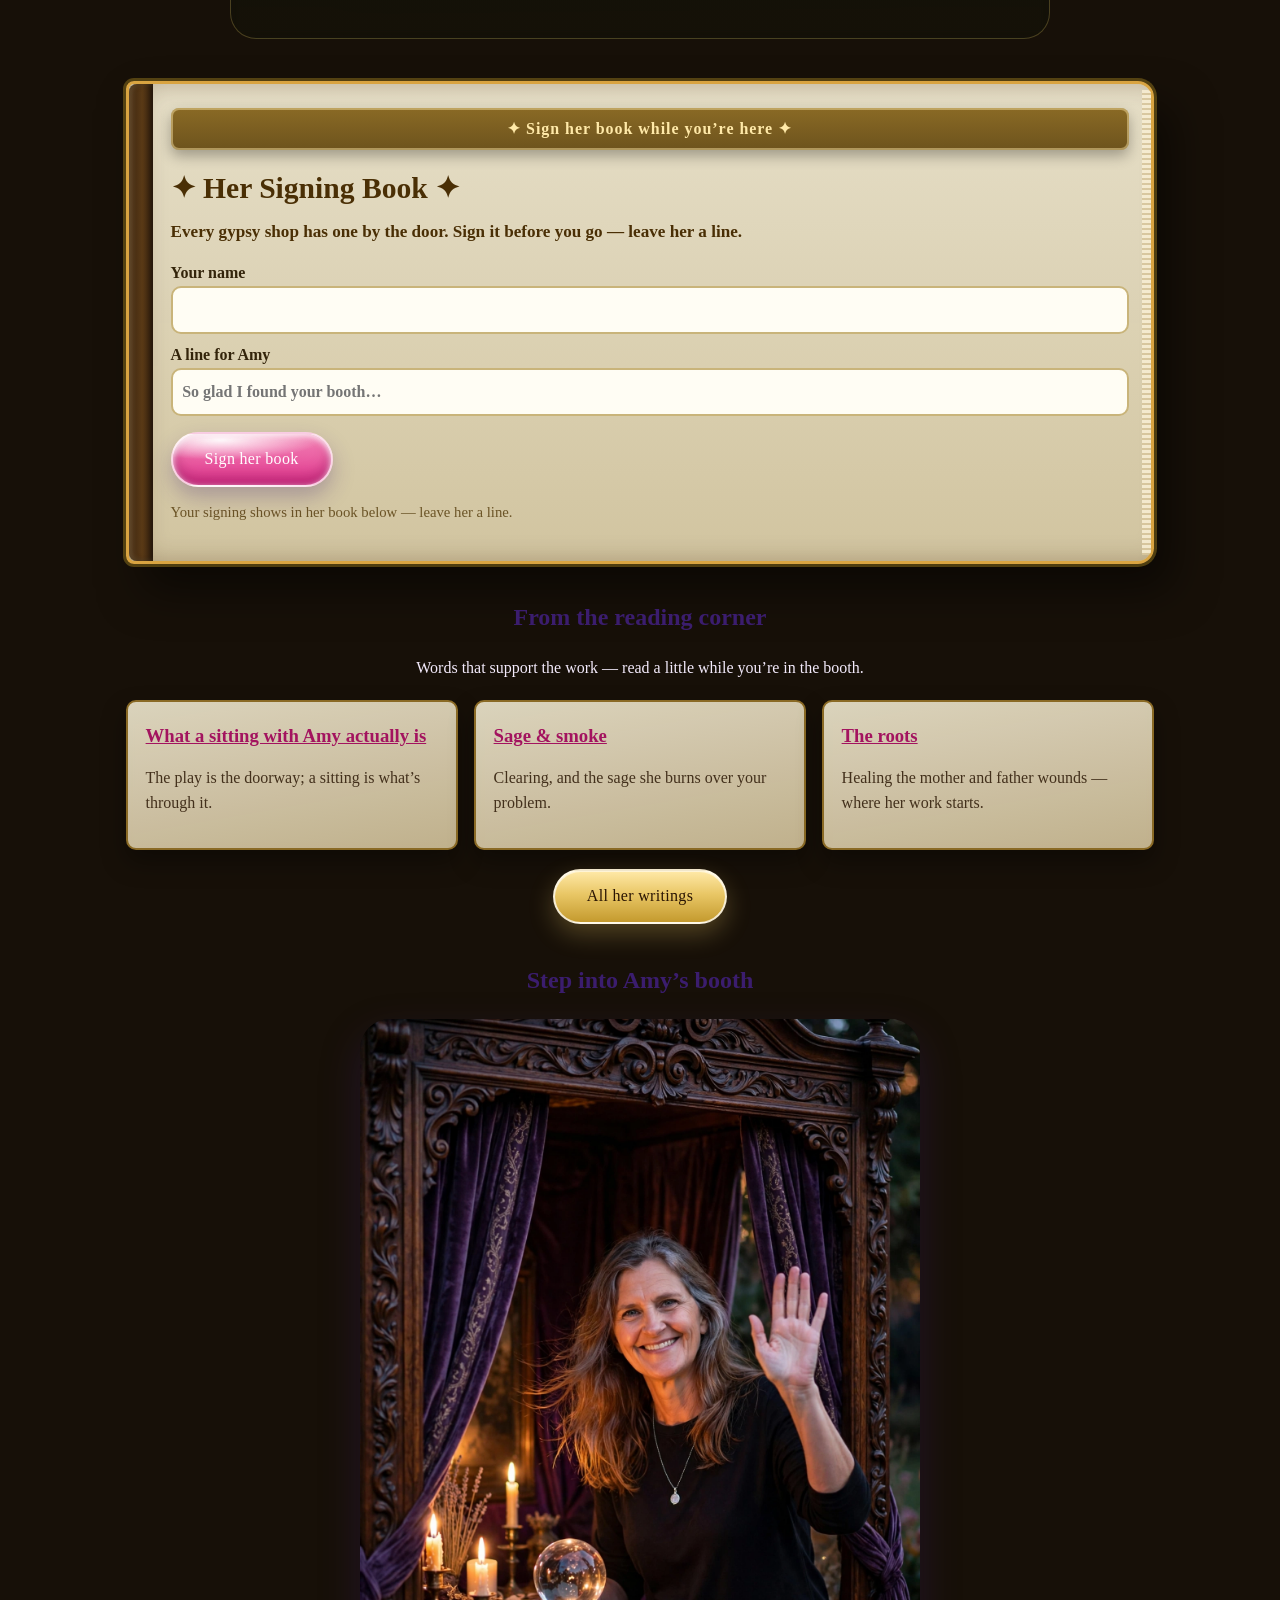
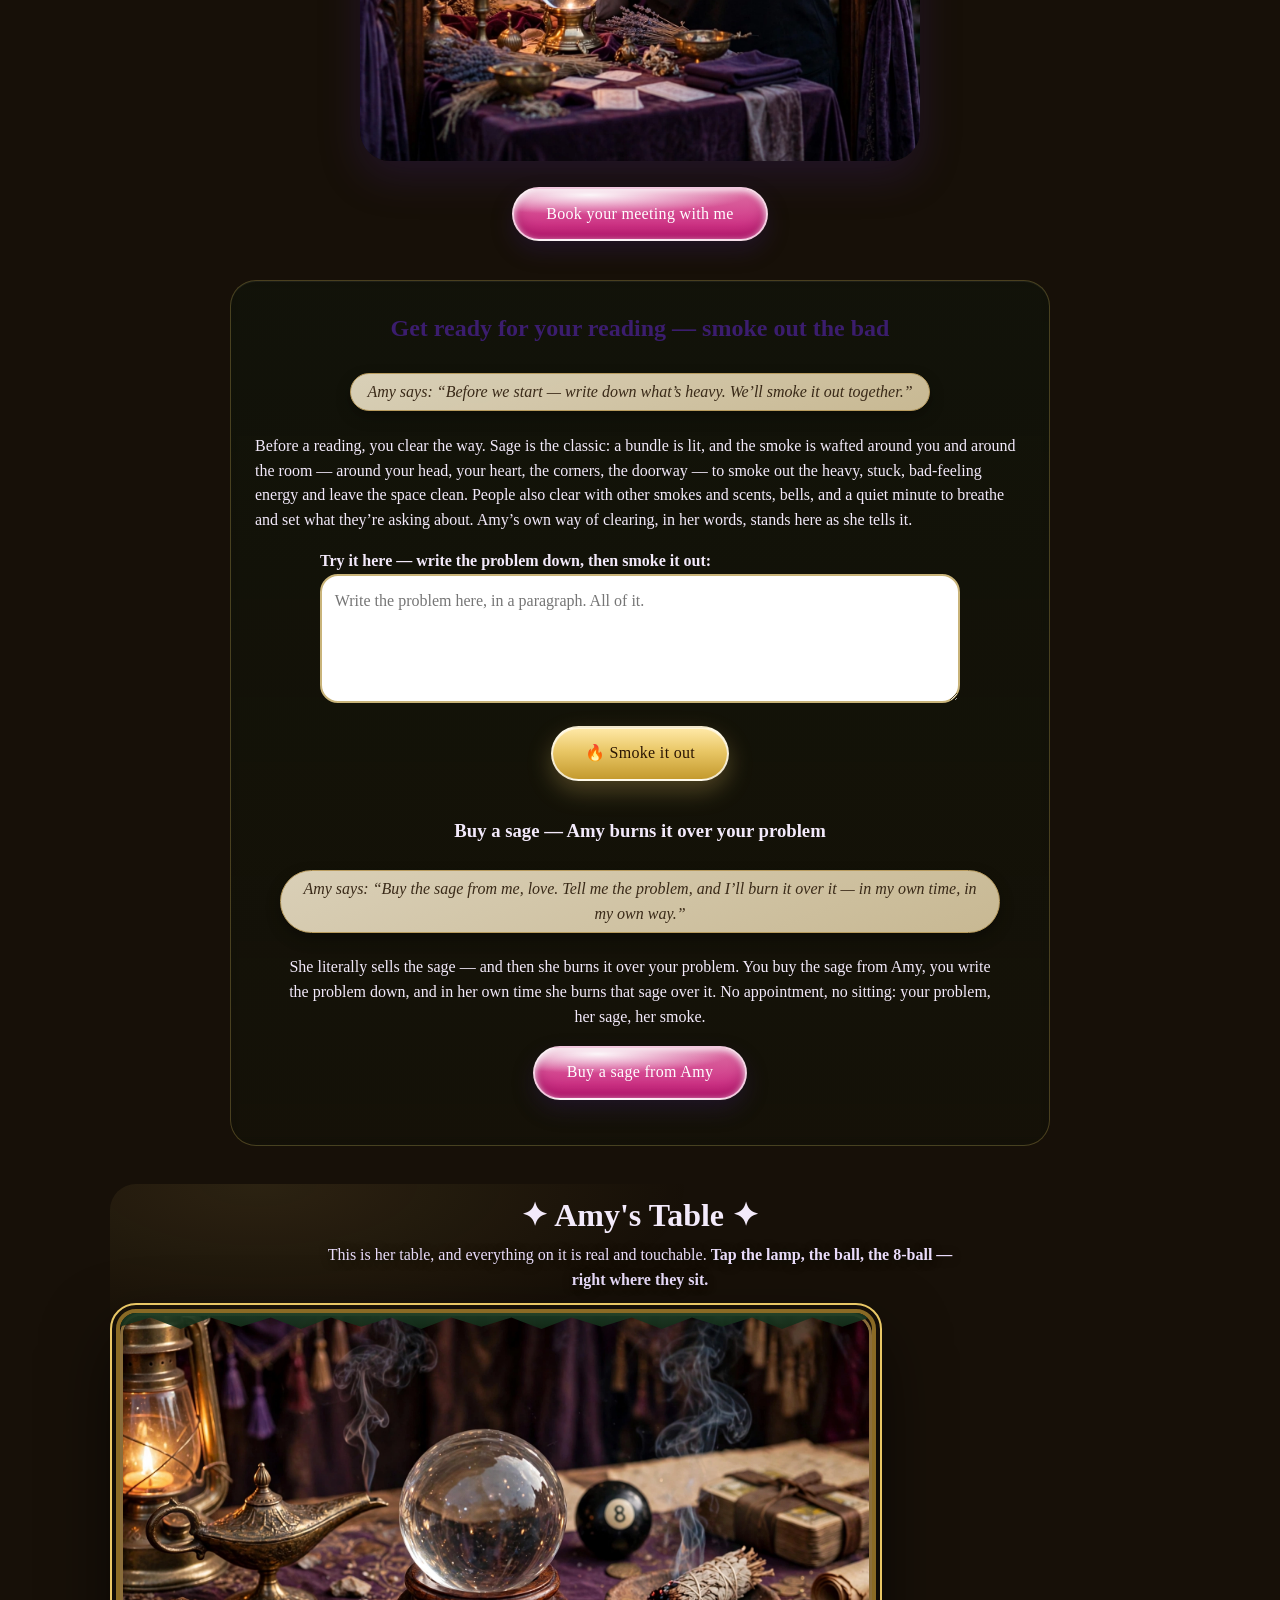
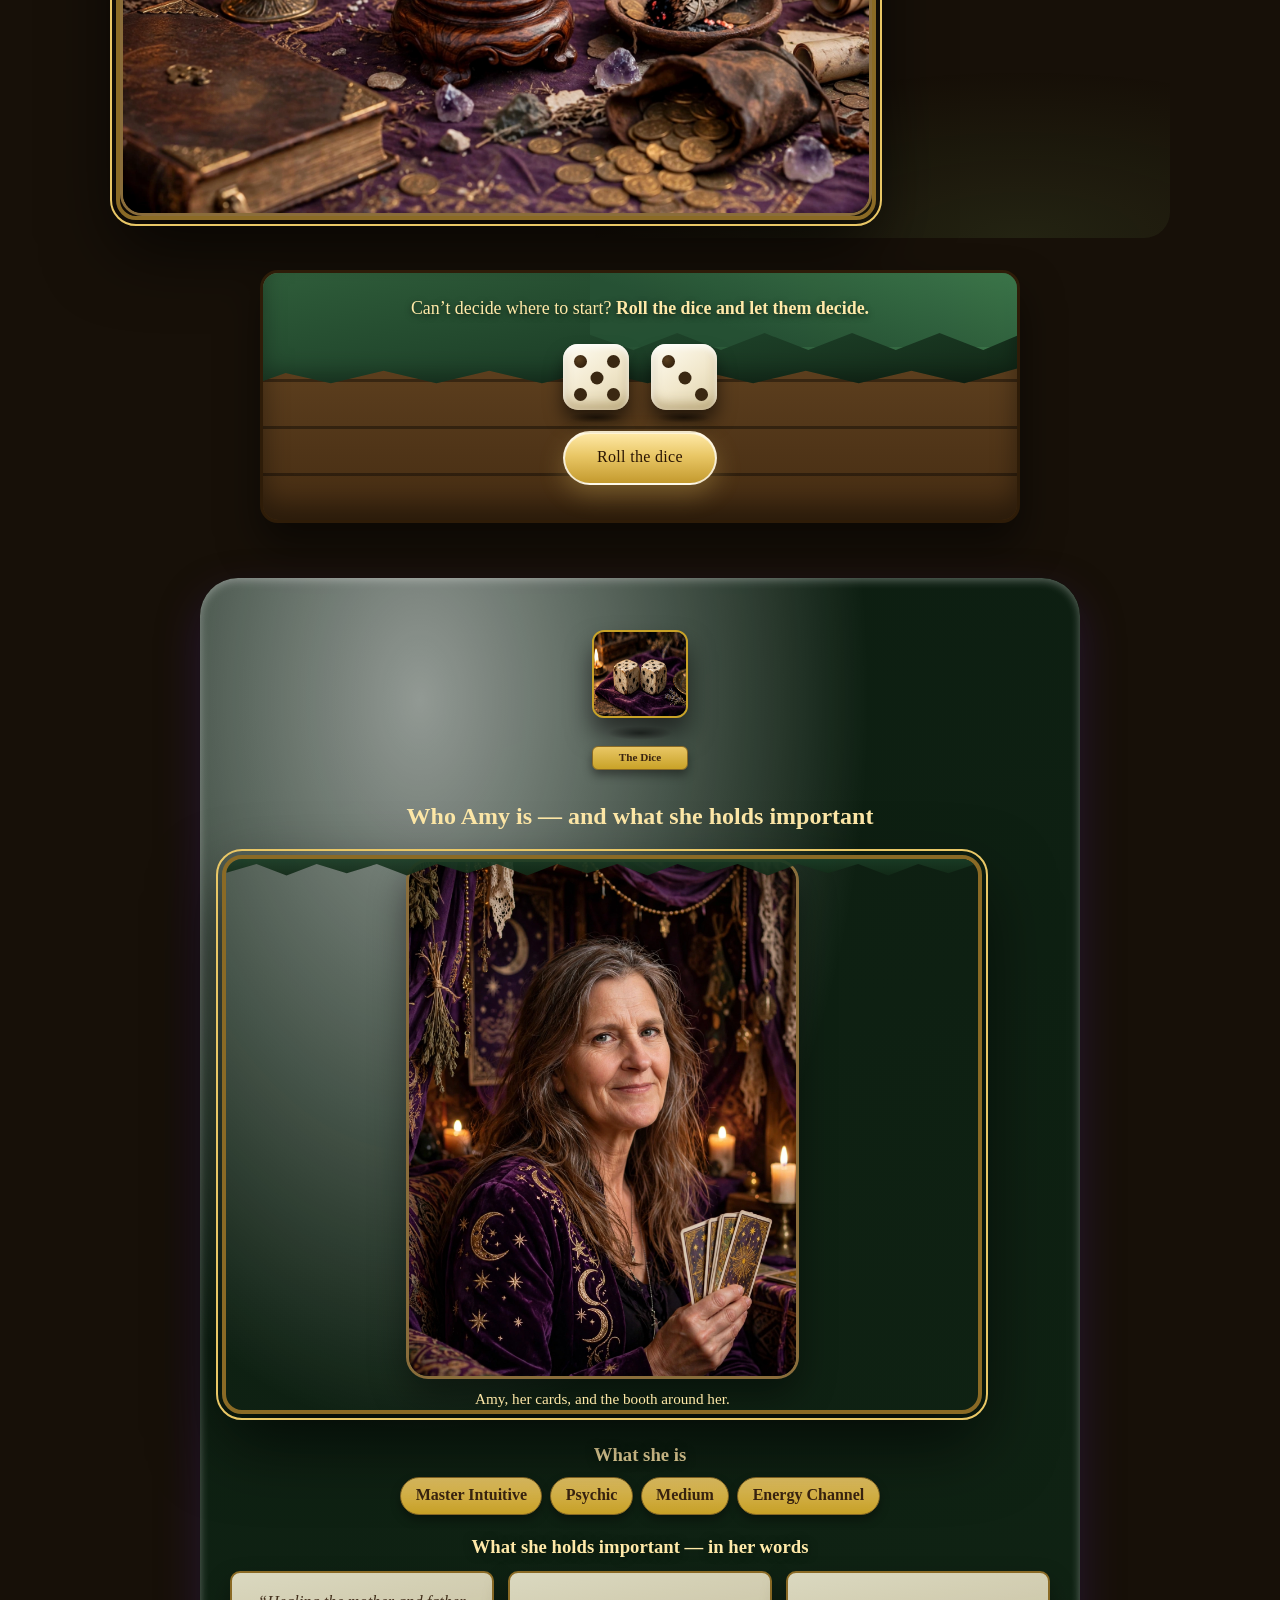
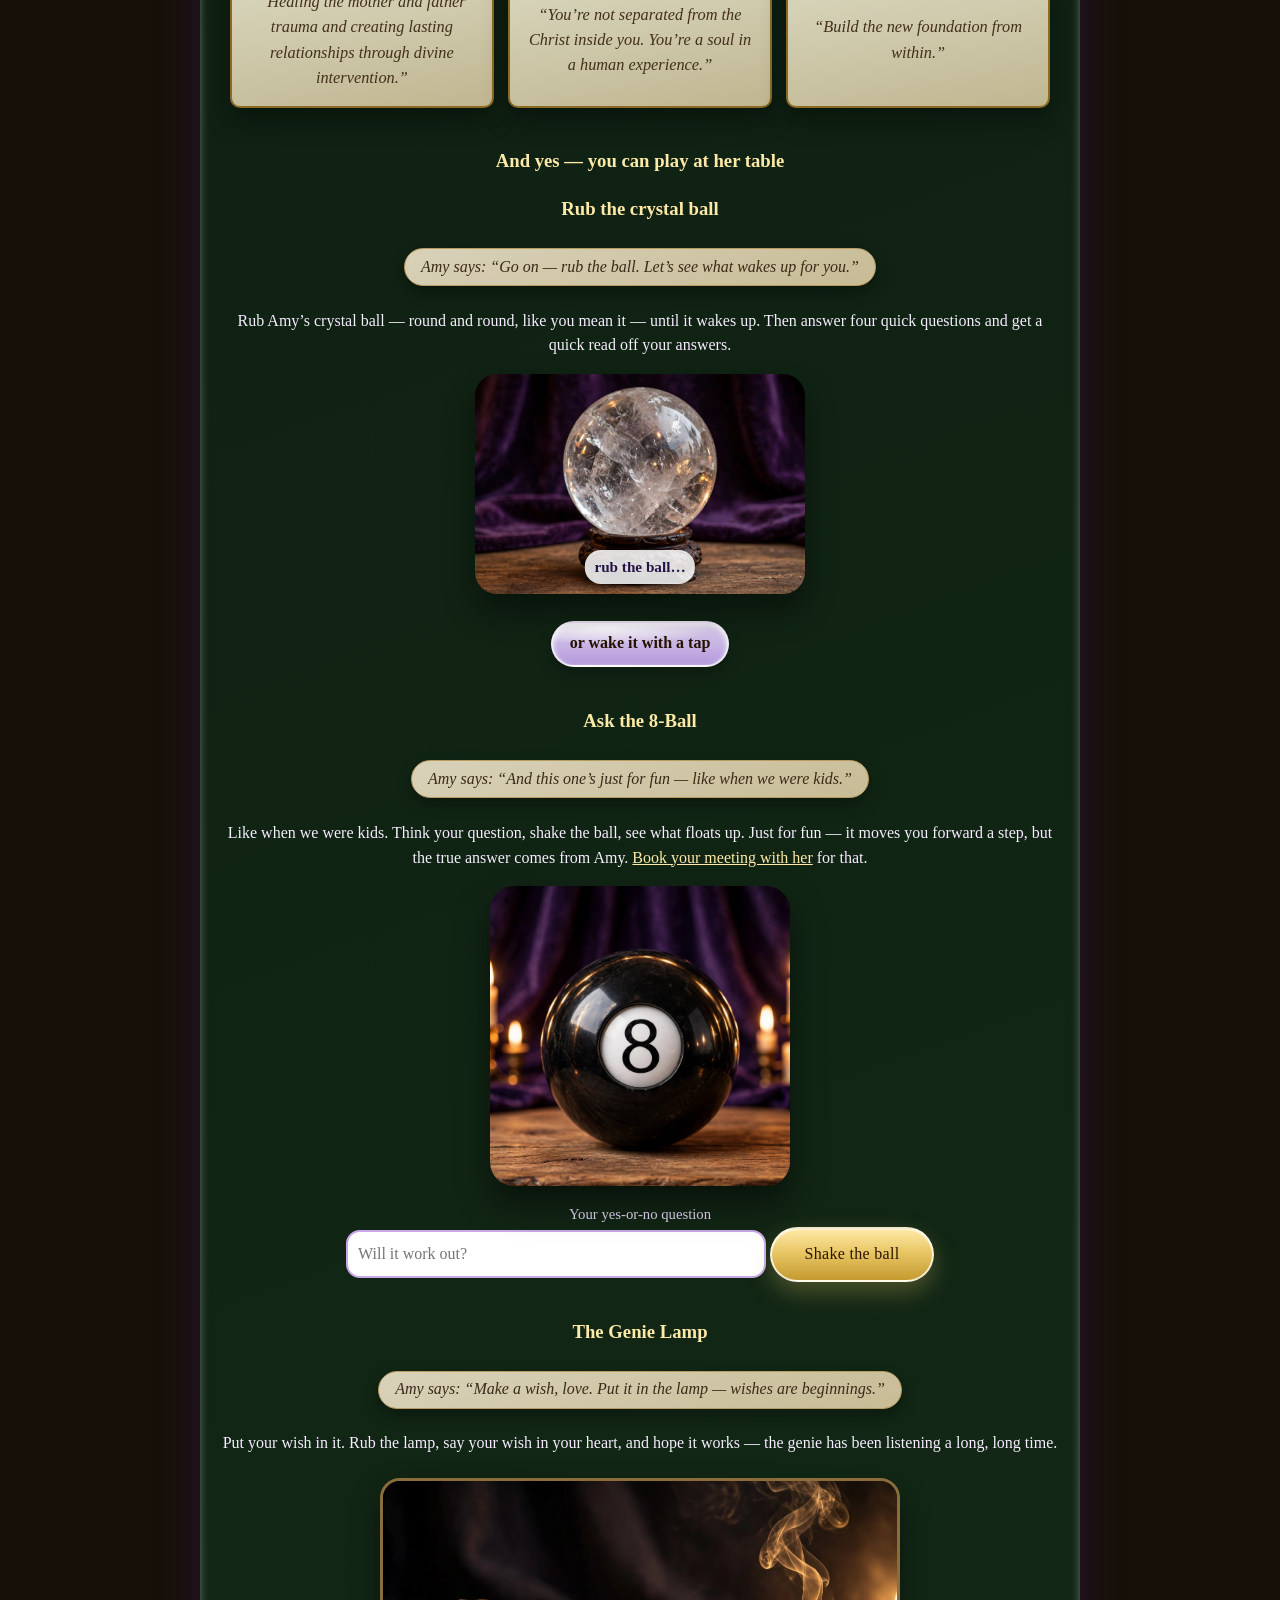
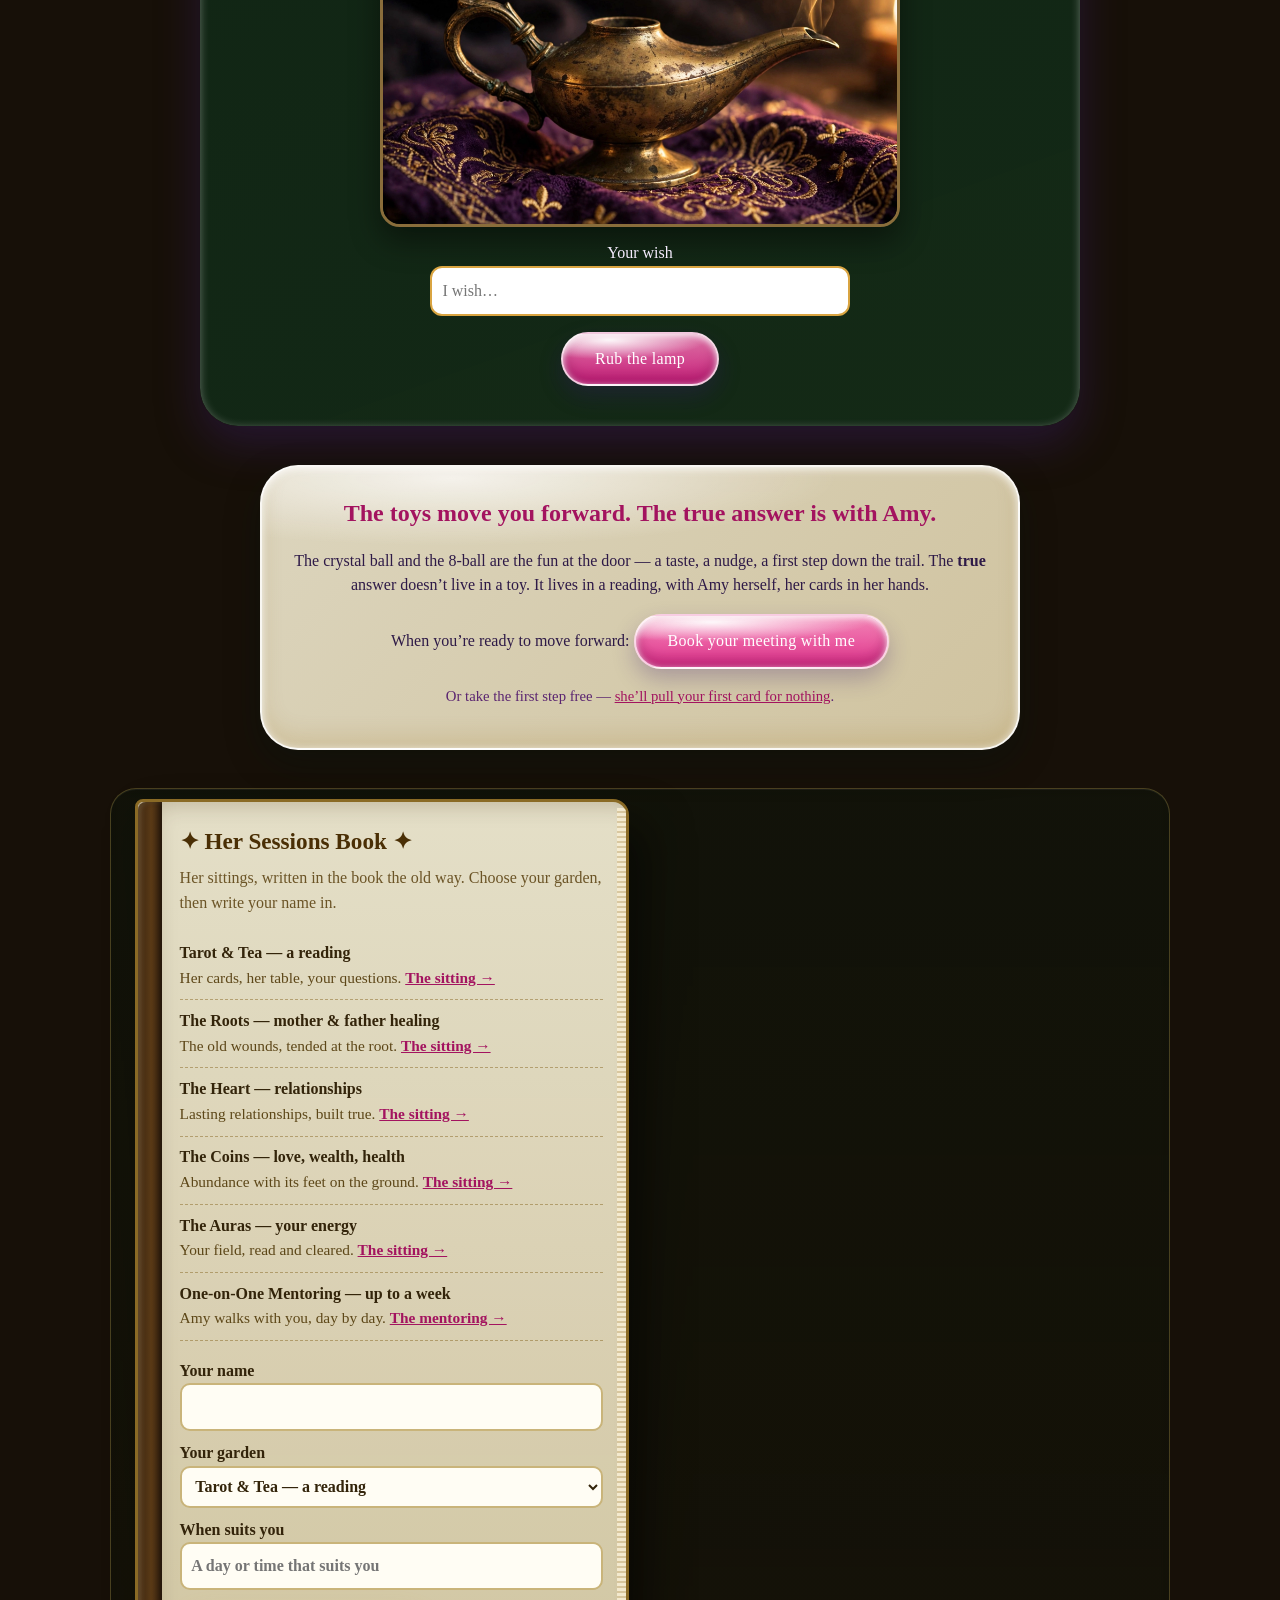
==== commit 58f075ce: "Add The Energy Mirror workbook (all 15 parts, Amy's words) and live classes; link them through Home," ====
--- a/index.html
+++ b/index.html
@@ -4,6 +4,17 @@
 <meta charset="utf-8">
 <meta name="viewport" content="width=device-width, initial-scale=1">
 <title>Amy Lyn Bassett — Master Intuitive · Psychic · Medium · Energy Channel</title>
+<meta property="og:type" content="website">
+<meta property="og:site_name" content="Amy Lyn Bassett">
+<meta property="og:title" content="Amy Lyn Bassett — Master Intuitive · Psychic · Medium · Energy Channel">
+<meta property="og:description" content="Amy Lyn Bassett — master intuitive, psychic, medium, energy channel. Healing the mother and father trauma and creating lasting relationships through divine intervention.">
+<meta property="og:url" content="https://myaiassistanceoffice.com/amy-booth-demo/">
+<meta property="og:image" content="https://myaiassistanceoffice.com/amy-booth-demo/share-card.png">
+<meta name="twitter:card" content="summary_large_image">
+<meta name="twitter:title" content="Amy Lyn Bassett — Master Intuitive · Psychic · Medium · Energy Channel">
+<meta name="twitter:description" content="Amy Lyn Bassett — master intuitive, psychic, medium, energy channel. Healing the mother and father trauma and creating lasting relationships through divine intervention.">
+<meta name="twitter:image" content="https://myaiassistanceoffice.com/amy-booth-demo/share-card.png">
+
 <meta name="description" content="Amy Lyn Bassett — master intuitive, psychic, medium, energy channel. Healing the mother and father trauma and creating lasting relationships through divine intervention.">
 <link rel="stylesheet" href="style.css">
 </head>
@@ -18,6 +29,8 @@
   <a href="memoir.html">Memoir</a>
   <a href="sessions.html">Sessions</a>
   <a href="coaching.html">Coaching</a>
+  <a href="workbook.html">Workbook</a>
+  <a href="classes.html">Live Classes</a>
   <a href="articles.html">Writings</a>
   <a href="contact.html">Contact / Booking</a>
   <a href="policies.html">Policies &amp; Privacy</a>
@@ -236,6 +249,13 @@
     <p><strong>Healing the mother and father trauma and creating lasting relationships through divine intervention.</strong></p>
     <p>That is Amy&rsquo;s coaching, in her words. Sometimes one sitting isn&rsquo;t the shape of it — she also walks with you one-on-one, day by day, for up to a week.</p>
     <p><a class="btn pink" href="coaching.html">Coaching with Amy</a></p>
+  </section>
+
+  <section class="flowband lead-note" aria-labelledby="mirror-h" style="max-width:820px;margin:2.4rem auto;text-align:center;padding:1.1rem 1rem 1.2rem">
+    <h2 id="mirror-h" style="color:var(--deep)">&#10022; The Energy Mirror &#10022;</h2>
+    <p>If you keep ending up with men who go quiet, pull away, or can&rsquo;t meet you where you are &mdash; it isn&rsquo;t bad luck, and it isn&rsquo;t because you are too much.</p>
+    <p>Amy&rsquo;s workbook, in her words &mdash; fifteen parts, and the practices to choose a different energy. Read it here, and walk it with her live in the 4-week class.</p>
+    <p><a class="btn pink" href="workbook.html">Read the workbook</a> &nbsp; <a class="btn" href="classes.html">Live classes with Amy</a></p>
   </section>
 
   <section class="whysec flowband fb-info" aria-labelledby="why-h" style="max-width:820px;margin:2.4rem auto">
--- a/style.css
+++ b/style.css
@@ -1163,16 +1163,13 @@
 }
 
 .nameplate span{
-  color:#2A1150;
-  background:radial-gradient(ellipse 95% 130% at 50% 0%,rgba(255,255,255,.42),rgba(255,255,255,.12) 55%,rgba(255,255,255,.18));
-  backdrop-filter:blur(9px) saturate(1.3);
-  -webkit-backdrop-filter:blur(9px) saturate(1.3);
-  border:1.5px solid rgba(255,252,238,.65);border-radius:999px;
-  box-shadow:inset 0 1px 0 rgba(255,255,255,.8),inset 0 -8px 18px rgba(59,29,110,.12),
-    0 12px 30px rgba(10,6,2,.35);
-  text-shadow:0 1px 0 rgba(255,255,255,.85),0 0 14px rgba(255,246,214,.85)}
-.nameplate span small{color:#47206B;
-  text-shadow:0 1px 0 rgba(255,255,255,.8),0 0 10px rgba(255,246,214,.8)}
+  color:#3A2A0E;
+  background:linear-gradient(180deg,#E9CD85,#C9A227 45%,#A87F1C 60%,#DDBB58);
+  border:1px solid #7A5E14;border-radius:999px;
+  box-shadow:inset 0 1px 0 rgba(255,246,214,.85),inset 0 -2px 5px rgba(90,64,8,.55),0 10px 26px rgba(0,0,0,.5);
+  text-shadow:0 1px 0 rgba(255,240,196,.65),0 -1px 1px rgba(58,42,14,.55)}
+.nameplate span small{color:#4A3208;
+  text-shadow:0 1px 0 rgba(255,240,196,.65)}
 @media (max-width:700px){
   .nameplate span{padding:.6em 1.15em .55em;letter-spacing:.24em;text-indent:.24em}
 }
